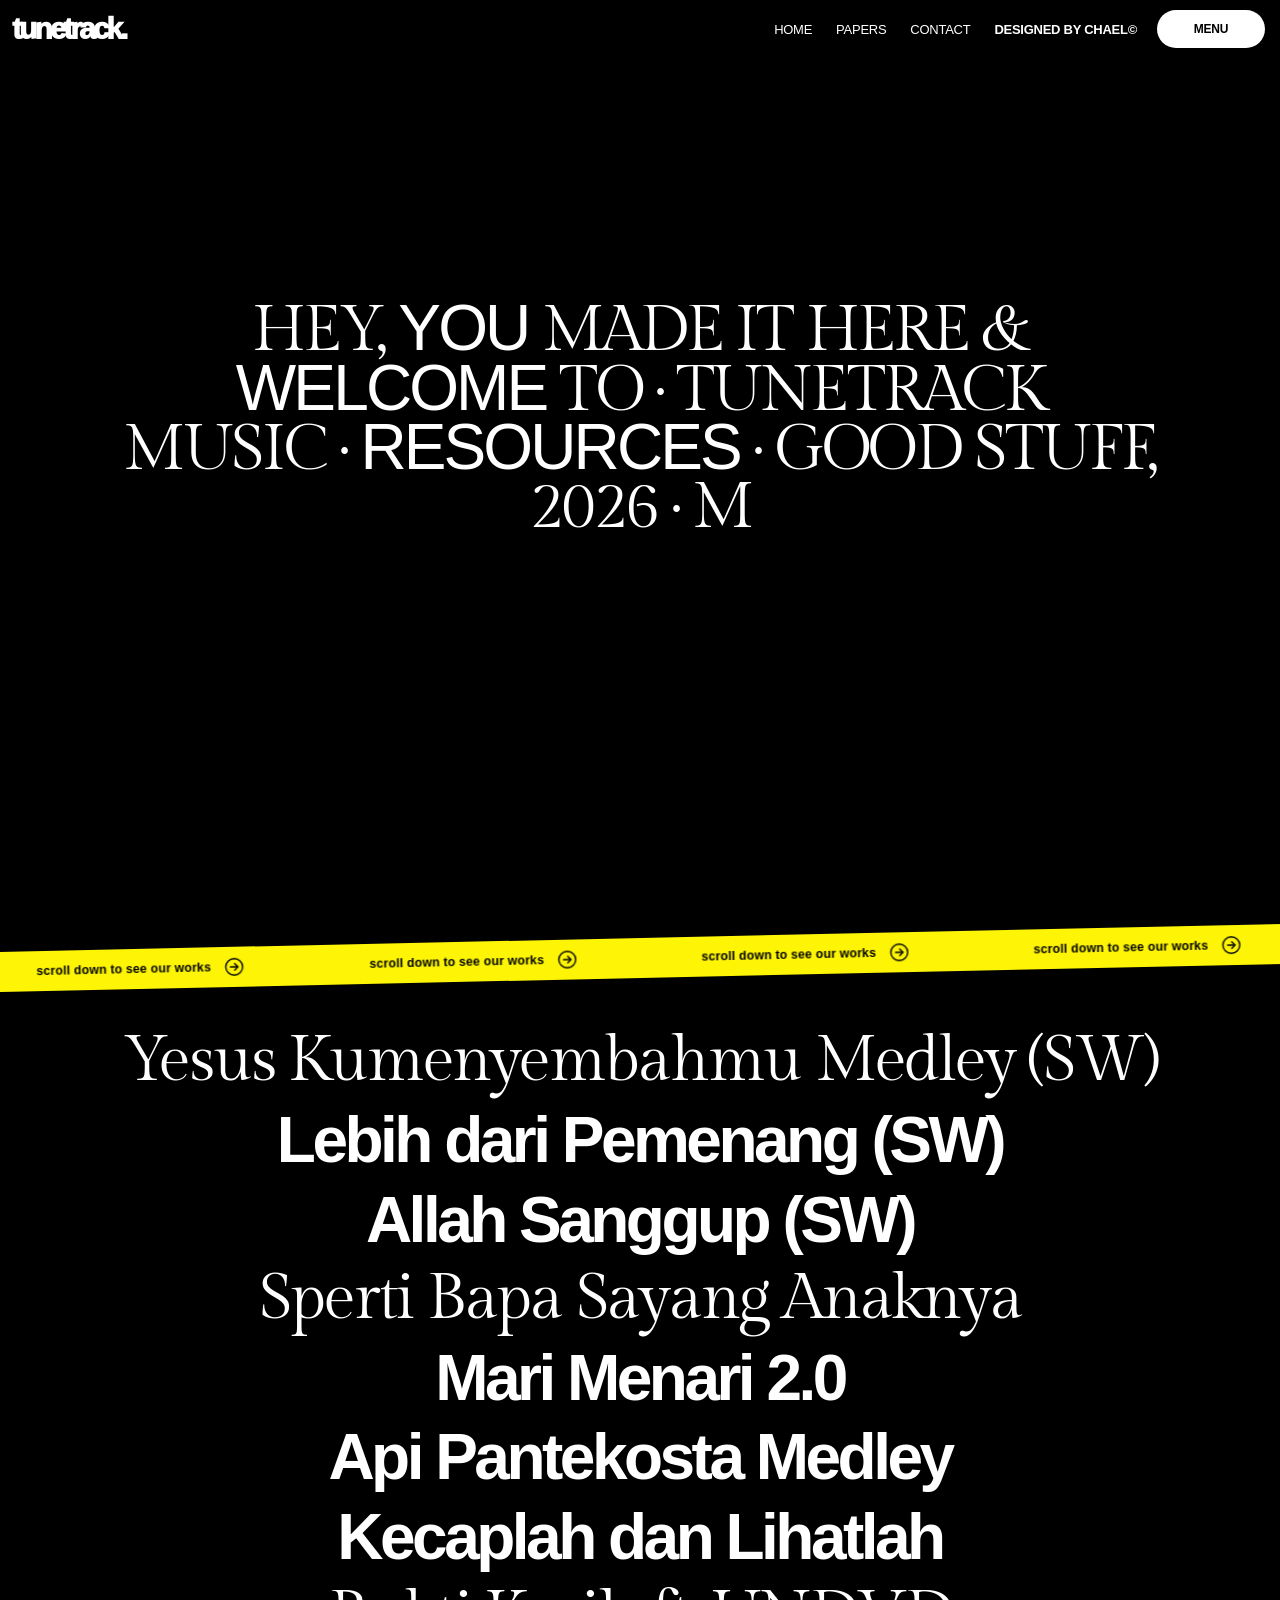
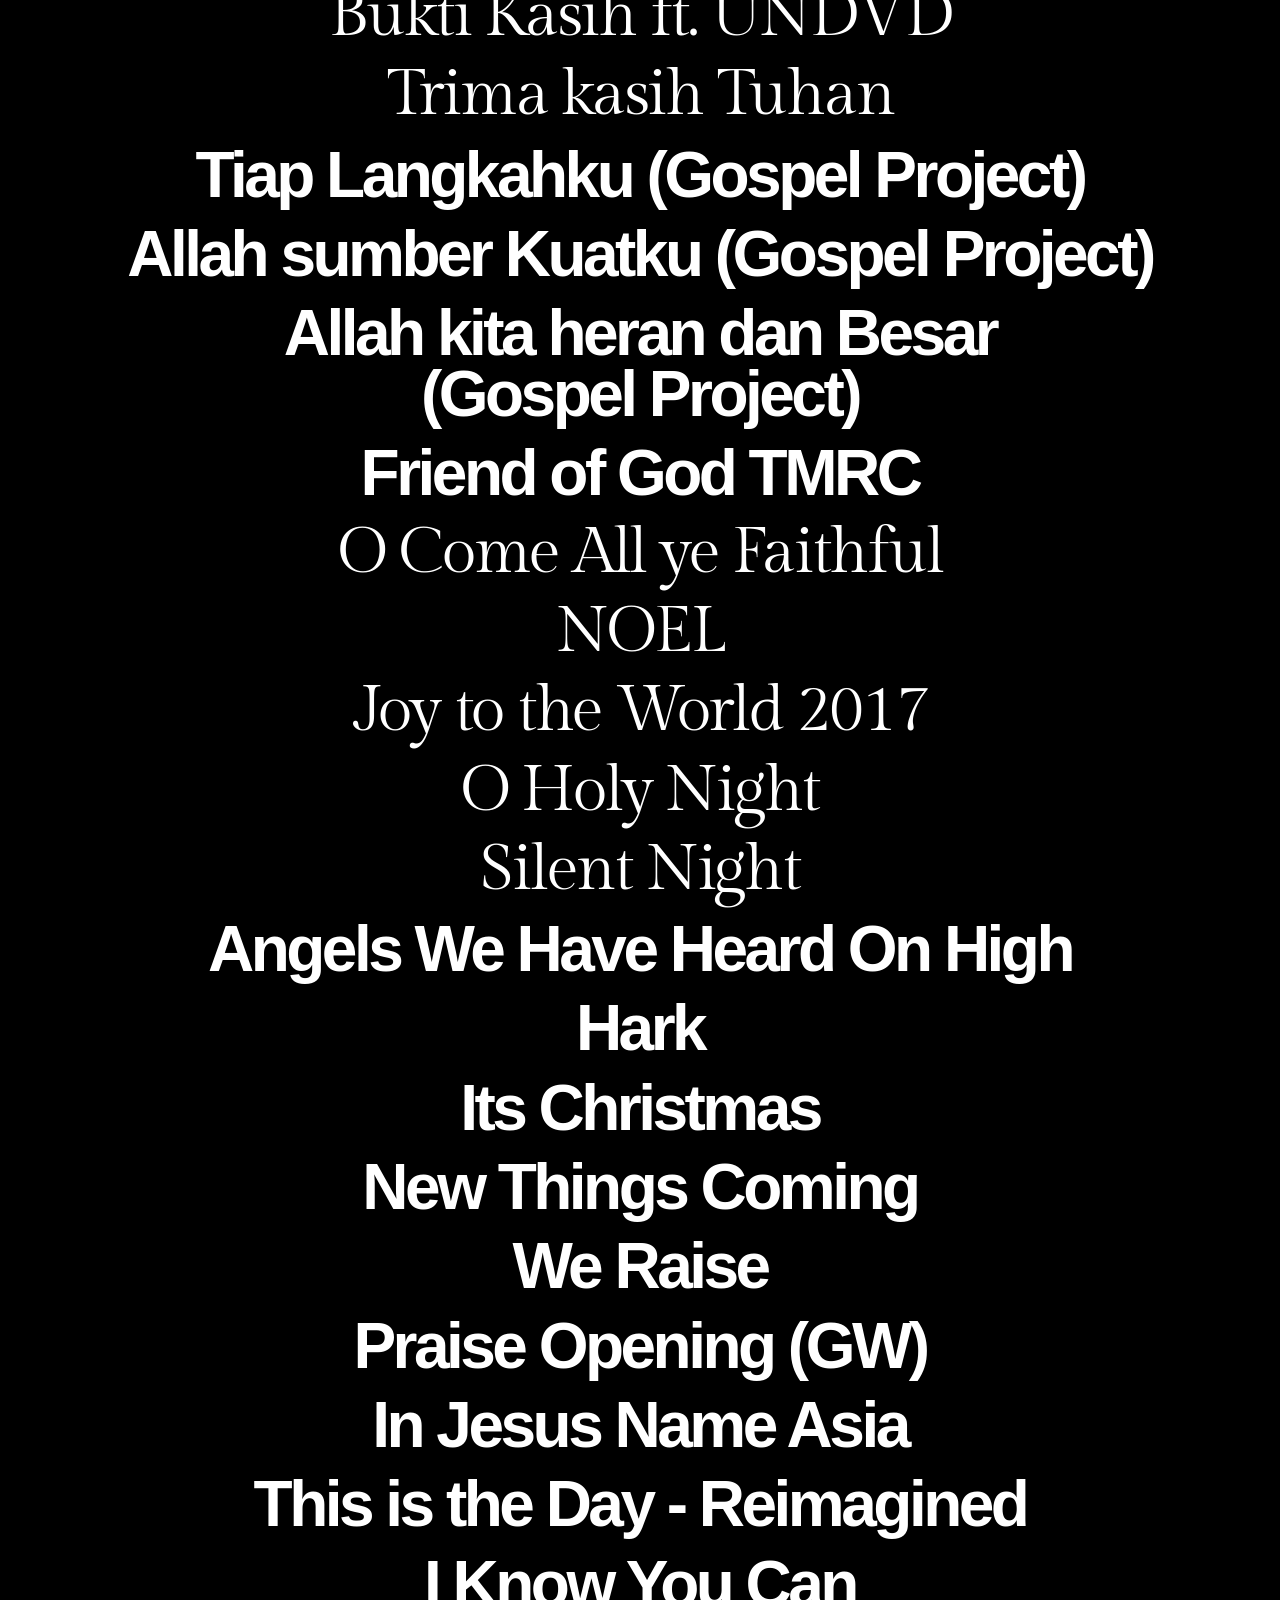
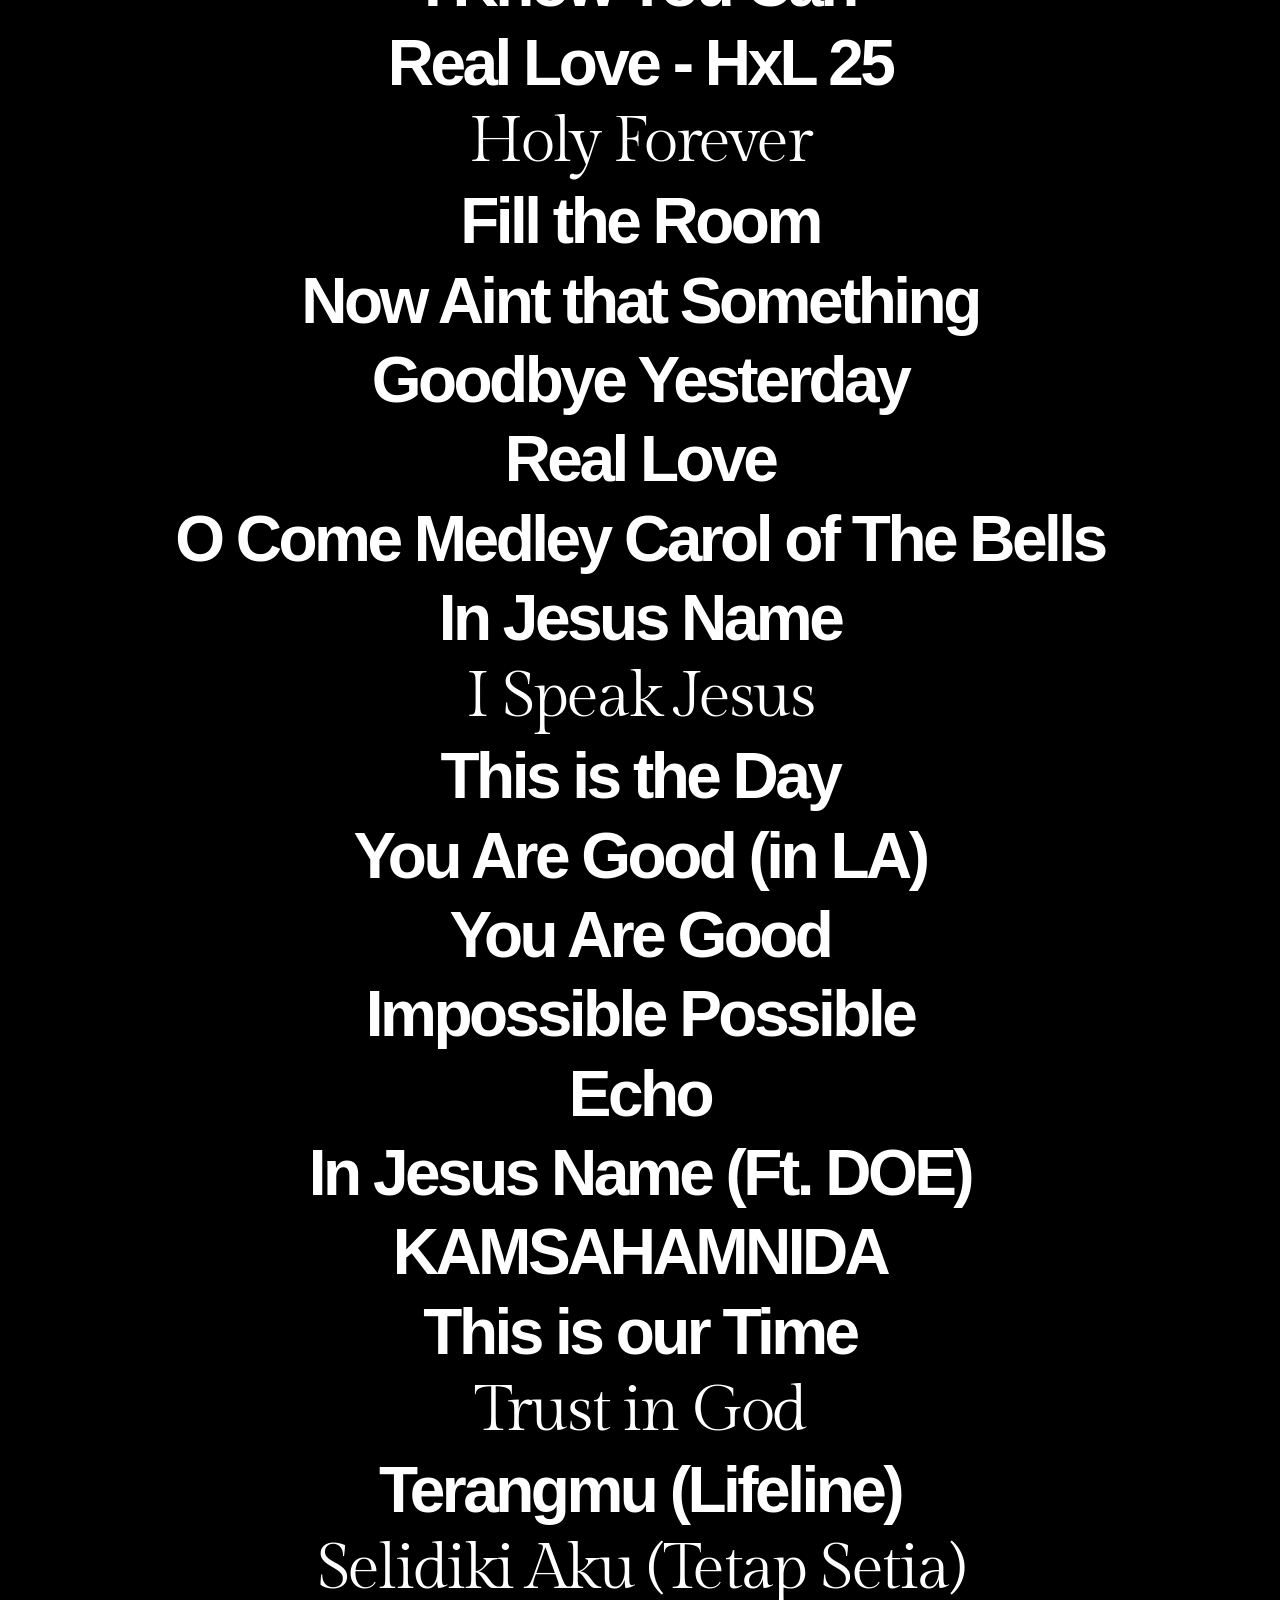
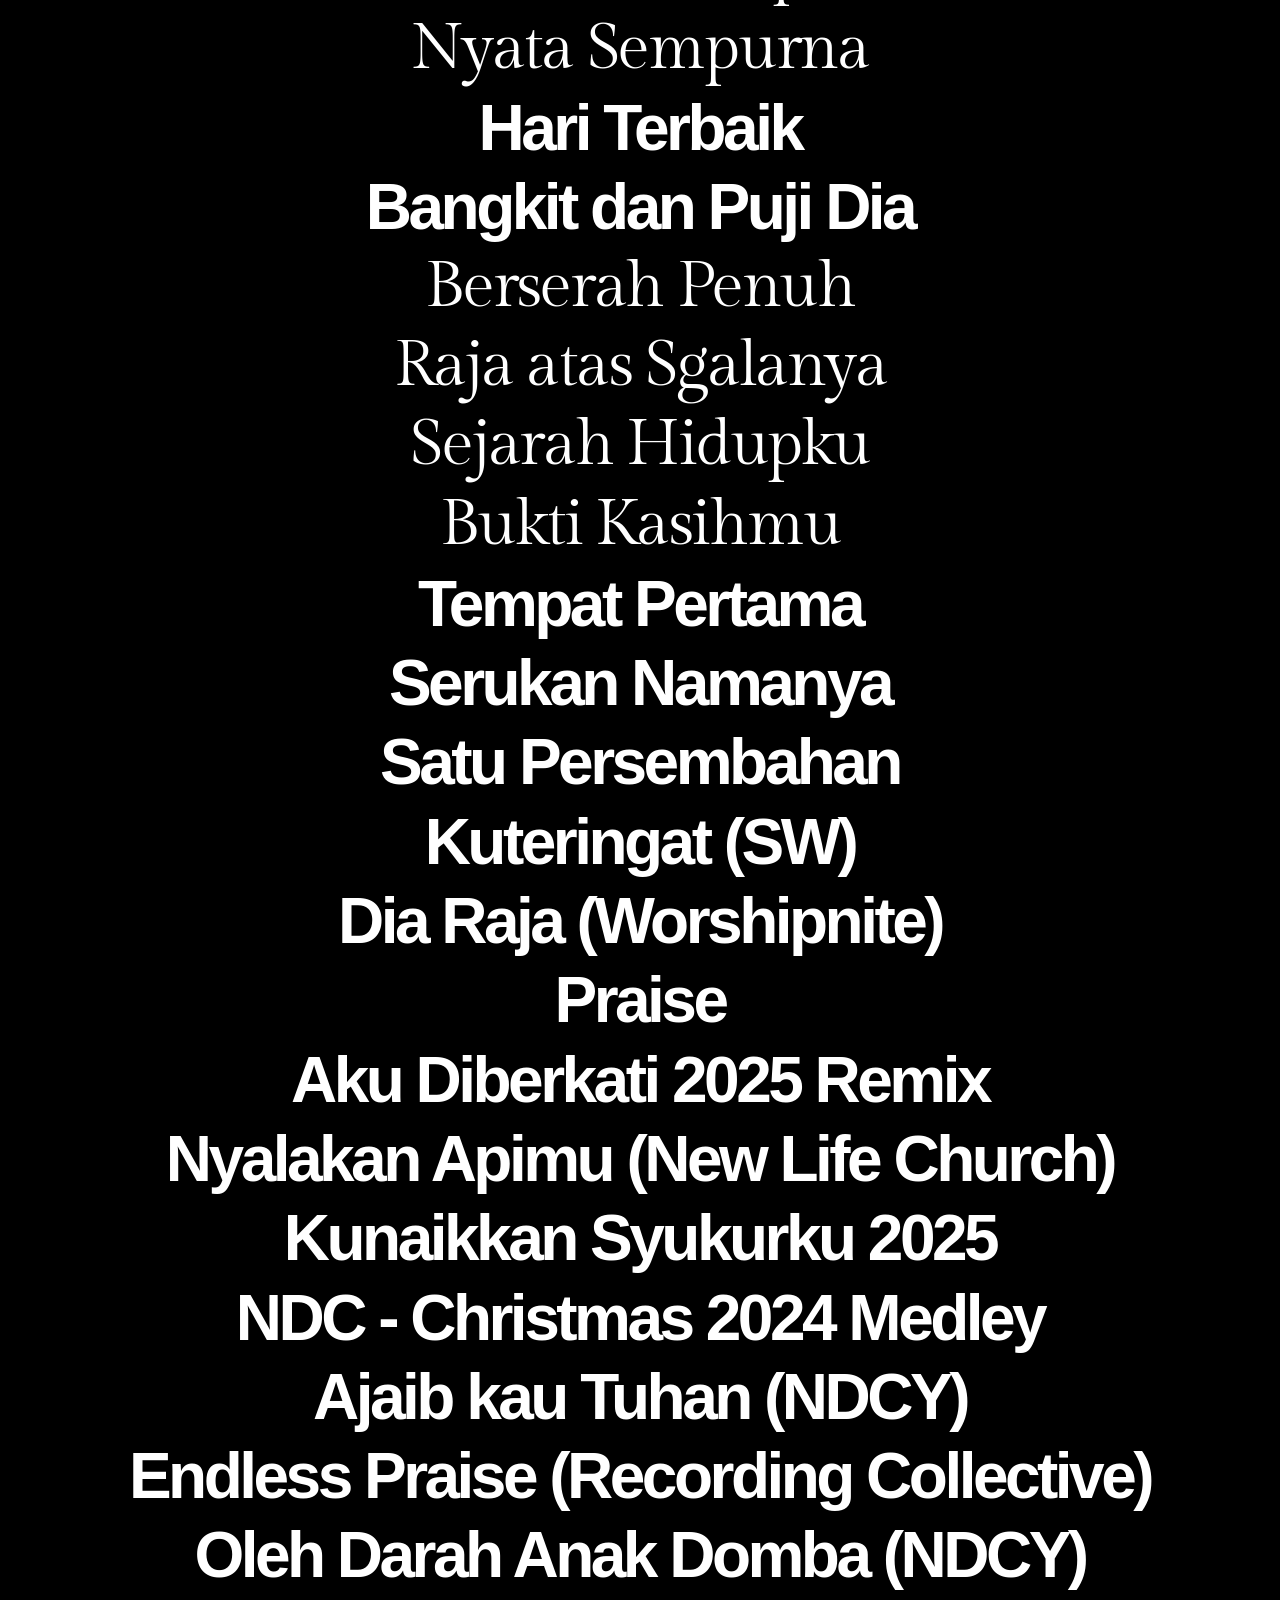
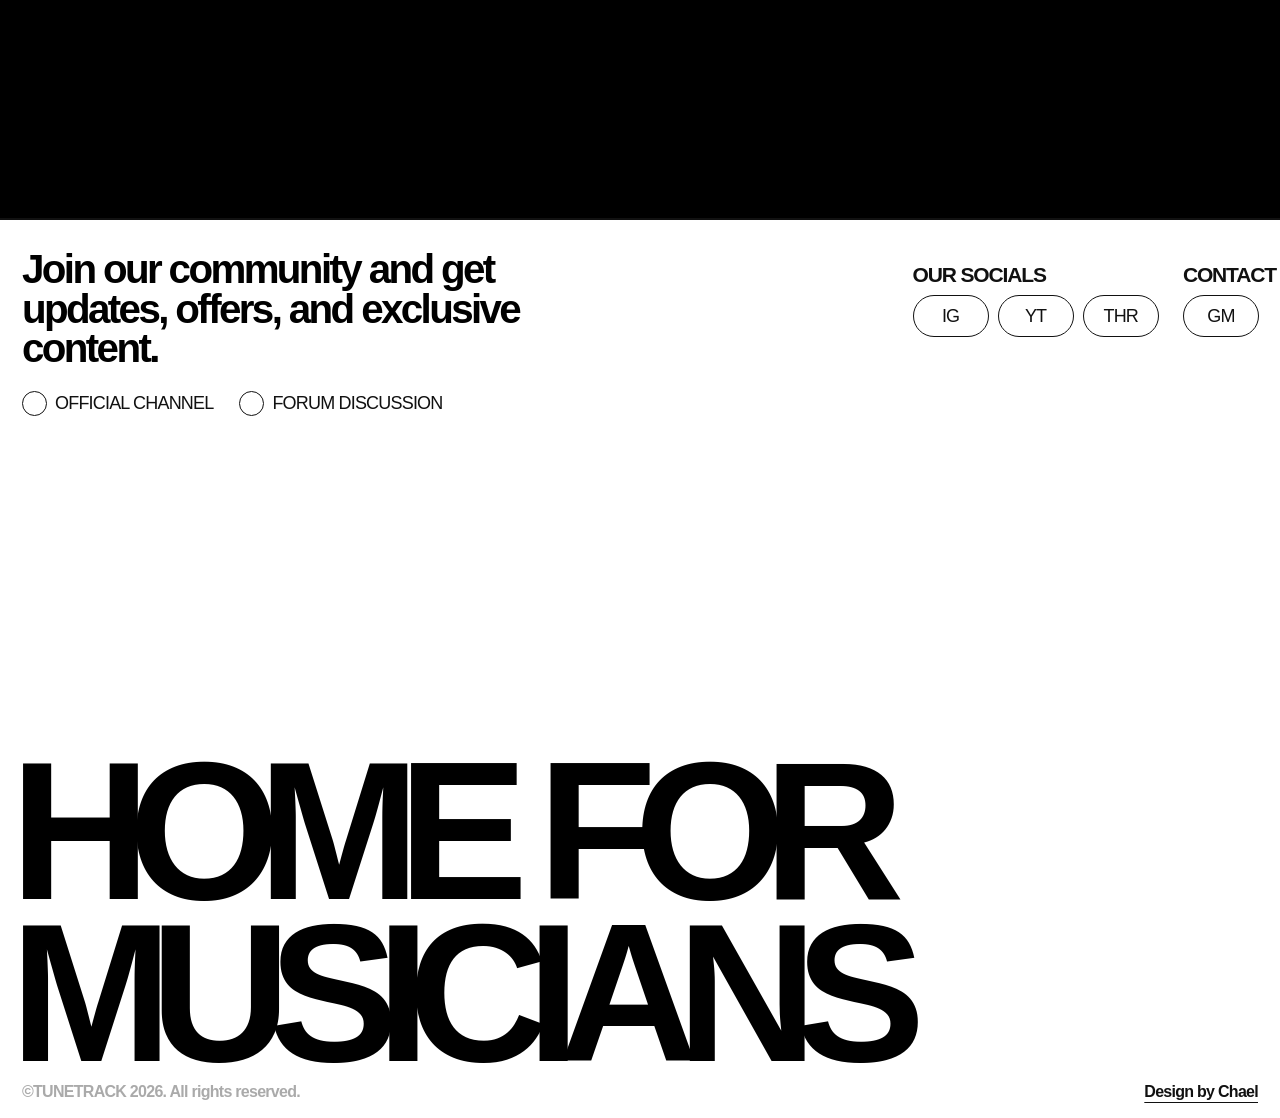
==== tunetrack/index.html @ 26ae3180 "Add files via upload" ====
<!DOCTYPE html>
<html lang="en">

<head>

    <meta charset="UTF-8">
    <meta name="viewport" content="width=device-width, initial-scale=1.0">

    <title>Tunetrack — Home</title>
    <link rel="icon" type="image/png" href="assets/images/favicon2026.png">

    <!-- =========================================================
         GOOGLE FONT
    ========================================================== -->

    <link rel="preconnect" href="https://fonts.googleapis.com">
    <link rel="preconnect" href="https://fonts.gstatic.com" crossorigin>

    <link href="https://fonts.googleapis.com/css2?family=Gilda+Display&display=swap" rel="stylesheet">
    <link rel="stylesheet"
          href="https://cdn.jsdelivr.net/npm/locomotive-scroll@4.1.4/dist/locomotive-scroll.css">

    <link rel="stylesheet" href="assets/css/style.css">


<style id="tnco-typewriter-position-fix">
    /* ONLY: position the existing typewriter + button as one visual block. */
    #worksIntro {
        --typewriter-block-y: -35px;  /* change this: negative = up, positive = down */
    }

    #worksIntro .tnco-works-subtitle {
        top: calc(50% + var(--typewriter-block-y));
    }

    #worksIntro .tnco-lineup-wrap {
        top: calc(50% + var(--typewriter-block-y) + clamp(78px, 10vw, 148px));
        transform: translateX(-50%);
    }

    @media (max-width: 768px) {
        #worksIntro .tnco-lineup-wrap {
            top: calc(50% + var(--typewriter-block-y) + clamp(72px, 17vw, 92px));
        }
    }
</style>


<!-- =========================================================
     TNCO MOBILE-ONLY FIX — INDEX V1
     Desktop is intentionally untouched.
========================================================= -->
<style id="tnco-index-mobile-only-fix">
@media (min-width: 768px){
    .tnco-mobile-menu-toggle,
    .tnco-mobile-menu-overlay{
        display:none !important;
    }
}

@media (max-width: 767px){
    /* -----------------------------
       MOBILE HEADER / NAV
    ----------------------------- */
    .tnco-header{
        padding: 18px 18px !important;
        width:100% !important;
    }

    .tnco-header-right{
        gap:10px !important;
    }

    .tnco-header-connect{
        min-width:88px !important;
        height:34px !important;
        padding:0 16px !important;
        font-size:11px !important;
    }

    .tnco-mobile-menu-toggle{
        display:inline-flex !important;
        align-items:center;
        justify-content:center;
        width:34px;
        height:34px;
        flex:0 0 34px;
        padding:0;
        border:1px solid rgba(255,255,255,.8);
        border-radius:50%;
        background:transparent;
        color:#fff;
        cursor:pointer;
        -webkit-tap-highlight-color:transparent;
        touch-action:manipulation;
        font:600 11px/1 Arial,Helvetica,sans-serif;
    }

    .tnco-mobile-menu-toggle span,
    .tnco-mobile-menu-toggle span::before,
    .tnco-mobile-menu-toggle span::after{
        display:block;
        width:12px;
        height:1px;
        background:currentColor;
        content:"";
        transition:transform .25s ease, opacity .2s ease;
    }

    .tnco-mobile-menu-toggle span{
        position:relative;
    }

    .tnco-mobile-menu-toggle span::before,
    .tnco-mobile-menu-toggle span::after{
        position:absolute;
        left:0;
    }

    .tnco-mobile-menu-toggle span::before{ top:-4px; }
    .tnco-mobile-menu-toggle span::after{ top:4px; }

    .tnco-mobile-menu-toggle.is-open span{
        background:transparent;
    }

    .tnco-mobile-menu-toggle.is-open span::before{
        transform:translateY(4px) rotate(45deg);
    }

    .tnco-mobile-menu-toggle.is-open span::after{
        transform:translateY(-4px) rotate(-45deg);
    }

    .tnco-mobile-menu-overlay{
        display:flex !important;
        position:fixed !important;
        inset:0 !important;
        z-index:10000 !important;
        flex-direction:column;
        justify-content:space-between;
        padding:92px 22px 24px;
        background:#000 !important;
        color:#fff !important;
        opacity:0;
        visibility:hidden;
        pointer-events:none;
        transform:translateY(-10px);
        transition:opacity .28s ease, transform .35s ease, visibility .28s ease;
    }

    .tnco-mobile-menu-close{
        position:absolute;
        top:20px;
        right:20px;
        border:0;
        padding:8px 0;
        background:transparent;
        color:#fff;
        font:600 11px/1 Arial,Helvetica,sans-serif;
        cursor:pointer;
        -webkit-tap-highlight-color:transparent;
    }

    .tnco-mobile-menu-overlay.is-open{
        opacity:1;
        visibility:visible;
        pointer-events:auto;
        transform:translateY(0);
    }

    .tnco-mobile-menu-nav{
        display:flex;
        flex-direction:column;
        align-items:flex-start;
        gap:3px;
    }

    .tnco-mobile-menu-nav a{
        color:#fff !important;
        text-decoration:none !important;
        font:900 clamp(42px,13vw,64px)/.88 Arial,Helvetica,sans-serif;
        letter-spacing:-.075em;
        text-transform:uppercase;
        transition:opacity .2s ease, transform .2s ease;
    }

    .tnco-mobile-menu-nav a:active{
        opacity:.5;
    }
    

    .tnco-mobile-menu-meta{
        display:flex;
        align-items:flex-end;
        justify-content:space-between;
        gap:20px;
        font:500 11px/1.1 Arial,Helvetica,sans-serif;
        letter-spacing:-.02em;
    }

    .tnco-mobile-menu-close-label{
        opacity:.5;
    }

    /* -----------------------------
       MOBILE HERO
    ----------------------------- */
    #worksIntro.tnco-works-intro{
        min-height:90svh !important;
        height:90svh !important;
    }

    #worksIntro .tnco-works-subtitle{
        left:50% !important;
        top:46% !important;
        width:calc(100vw - 28px) !important;
        max-width:500px !important;
        transform:translate(-50%,-50%) !important;
        padding:0 !important;
        margin:0 !important;
    }

    #worksIntro .tnco-new-typewriter{
        width:100% !important;
        max-width:100% !important;
        font-size:clamp(25px,7.4vw,42px) !important;
        line-height:.92 !important;
        letter-spacing:-.045em !important;
        text-wrap:balance;
    }

    #worksIntro .tnco-new-typewriter-line{
        display:block !important;
        max-width:100% !important;
        white-space:normal !important;
        overflow-wrap:normal !important;
        word-break:normal !important;
    }

    #worksIntro .tnco-lineup-wrap{
        left:50% !important;
        top:62% !important;
        width:max-content !important;
        transform:translateX(-50%) !important;
        margin:0 !important;
    }

    #worksIntro .tnco-lineup-button{
        width:180px !important;
        height:44px !important;
        padding:0 18px !important;
        font-size:12px !important;
    }

    /* -----------------------------
       MOBILE FOOTER
    ----------------------------- */
    #tncoFooter.tnco-footer{
        width:100% !important;
        min-height:88svh !important;
        height:auto !important;
        margin:0 !important;
        padding:28px 18px 18px !important;
        border-radius:0 !important;
        overflow:hidden !important;
    }

    #tncoFooter .tnco-footer-top{
        display:flex !important;
        flex-direction:column !important;
        gap:28px !important;
        width:100% !important;
        min-width:0 !important;
    }

    #tncoFooter .tnco-footer-community{
        width:100% !important;
        min-width:0 !important;
    }

    #tncoFooter .tnco-footer-community h2{
        width:100% !important;
        max-width:100% !important;
        font-size:clamp(30px,8.1vw,40px) !important;
        line-height:.94 !important;
        letter-spacing:-.065em !important;
    }

    #tncoFooter .desktop-break{
        display:none !important;
    }

    #tncoFooter .tnco-footer-options{
        display:flex !important;
        flex-wrap:wrap !important;
        align-items:center !important;
        gap:12px 16px !important;
        margin-top:18px !important;
        width:100% !important;
    }

    #tncoFooter .tnco-footer-option{
        max-width:100% !important;
        font-size:13px !important;
        white-space:nowrap !important;
    }

    #tncoFooter .tnco-footer-radio{
        width:18px !important;
        height:18px !important;
        flex:0 0 18px !important;
    }

    #tncoFooter .tnco-footer-social-group{
        display:grid !important;
        grid-template-columns:minmax(0,1fr) minmax(0,1fr) !important;
        width:100% !important;
        min-width:0 !important;
        grid-column:auto !important;
        gap:18px !important;
        padding:0 !important;
        margin:0 !important;
        transform:none !important;
    }

    #tncoFooter .tnco-footer-social-column{
        min-width:0 !important;
        width:100% !important;
        gap:7px !important;
    }

    #tncoFooter .tnco-footer-social-column .tnco-footer-heading{
        font-size:13px !important;
        line-height:1 !important;
    }

    #tncoFooter .tnco-footer-pills{
        display:flex !important;
        flex-wrap:wrap !important;
        gap:7px !important;
        max-width:100% !important;
    }

    #tncoFooter .tnco-footer-pills a{
        min-width:44px !important;
        height:32px !important;
        padding:0 11px !important;
        font-size:12px !important;
    }

    #tncoFooter .tnco-footer-word{
        left:7px !important;
        right:auto !important;
        bottom:56px !important;
        width:calc(100% - 14px) !important;
        font-size:clamp(62px,17vw,112px) !important;
        line-height:.72 !important;
        letter-spacing:-.105em !important;
        white-space:nowrap !important;
        transform:none !important;
        overflow:visible !important;
    }

    #tncoFooter .tnco-footer-bottom{
        width:100% !important;
        margin-top:0 !important;
        padding-top:0 !important;
        display:flex !important;
        align-items:flex-end !important;
        justify-content:space-between !important;
        gap:12px !important;
        font-size:9px !important;
        line-height:1.1 !important;
    }

    #tncoFooter .tnco-footer-bottom span{
        max-width:65% !important;
    }

    #tncoFooter .tnco-footer-bottom a{
        white-space:nowrap !important;
    }
}

@media (max-width:360px){
    #worksIntro .tnco-new-typewriter{
        font-size:25px !important;
    }

    #tncoFooter .tnco-footer-options{
        flex-direction:column !important;
        align-items:flex-start !important;
    }

    #tncoFooter .tnco-footer-word{
        font-size:clamp(58px,16.5vw,92px) !important;
    }
}
</style>


<style id="tnco-index-celebrate-menu-mobile-tablet-only">
/* =========================================================
   INDEX — SAME MENU TREATMENT AS TUNETRACK CELEBRATE
   MOBILE + TABLET ONLY
   Desktop 1025px+ untouched.
========================================================= */
@media (max-width:1024px){

    .tnco-header-nav{
        display:none !important;
    }

    .tnco-header-right{
        gap:0 !important;
        max-width:none !important;
    }

    #tncoHeaderMenuButton.tnco-header-connect{
        min-width:98px !important;
        width:auto !important;
        height:40px !important;
        padding:0 20px !important;
        border-radius:999px !important;
        font-size:11px !important;
    }

    .tnco-mobile-menu-overlay{
        padding:24px !important;
        background:rgba(0,0,0,.92) !important;
        -webkit-backdrop-filter:blur(16px) saturate(.7) !important;
        backdrop-filter:blur(16px) saturate(.7) !important;
        transition:opacity .24s ease,visibility .24s ease !important;
        overscroll-behavior:none !important;
        contain:layout paint style !important;
    }

    .tnco-mobile-menu-close{
        top:22px !important;
        right:22px !important;
        width:44px !important;
        height:44px !important;
        font-size:0 !important;
    }

    .tnco-mobile-menu-close::before,
    .tnco-mobile-menu-close::after{
        width:22px !important;
        height:2px !important;
        background:#fff !important;
        transition:none !important;
    }

    .tnco-mobile-menu-close::before{
        transform:translate(-50%,-50%) rotate(45deg) !important;
    }

    .tnco-mobile-menu-close::after{
        transform:translate(-50%,-50%) rotate(-45deg) !important;
    }

    .tnco-mobile-menu-nav{
        display:flex !important;
        flex-direction:column !important;
        align-items:flex-start !important;
        gap:8px !important;
        padding-top:72px !important;
        width:100% !important;
        flex:0 0 auto !important;
    }

    .tnco-mobile-menu-nav a{
        position:relative !important;
        display:inline-block !important;
        width:auto !important;
        color:#fff !important;
        text-decoration:none !important;
        font:500 clamp(36px,12vw,95px)/.95 Arial,Helvetica,sans-serif !important;
        letter-spacing:-.065em !important;
        white-space:nowrap !important;
        text-transform:none !important;
    }

    .tnco-mobile-menu-nav a::after{
        content:"" !important;
        position:absolute !important;
        left:0 !important;
        bottom:-2px !important;
        width:100% !important;
        height:2px !important;
        background:#fff !important;
        transform:scaleX(0) !important;
        transform-origin:left center !important;
        transition:transform .35s cubic-bezier(.22,1,.36,1) !important;
    }

    .tnco-mobile-menu-nav a:hover::after{
        transform:scaleX(1) !important;
    }

    .tnco-mobile-menu-actions{
        display:flex !important;
        flex-direction:column !important;
        align-items:flex-start !important;
        gap:12px !important;
        width:100% !important;
        margin-top:30px !important;
        padding:0 !important;
        position:relative !important;
        top:auto !important;
        transform:translateY(200px) !important;
    }

    .tnco-mobile-menu-actions a{
        display:flex !important;
        align-items:center !important;
        justify-content:center !important;
        width:138px !important;
        height:55px !important;
        padding:0 !important;
        box-sizing:border-box !important;
        border:1px solid #fff !important;
        border-radius:999px !important;
        background:transparent !important;
        color:#fff !important;
        text-decoration:none !important;
        font:400 17px/1 Arial,Helvetica,sans-serif !important;
        -webkit-tap-highlight-color:transparent !important;
    }

    .tnco-mobile-menu-actions a::after{
        display:none !important;
    }

    body.menu-scroll-locked,
    html.menu-scroll-locked{
        overflow:hidden !important;
        overscroll-behavior:none !important;
    }
}

@media (min-width:768px) and (max-width:1024px){
    .tnco-mobile-menu-nav{
        gap:12px !important;
    }

    .tnco-mobile-menu-nav a{
        font-size:clamp(64px,10vw,95px) !important;
        line-height:.95 !important;
    }

    .tnco-mobile-menu-close{
        width:54px !important;
        height:54px !important;
    }

    .tnco-mobile-menu-actions{
        flex-direction:row !important;
        align-items:center !important;
        gap:12px !important;
        top:162px !important;
        transform:none !important;
    }

    .tnco-mobile-menu-actions a{
        background:transparent !important;
        border:1px solid #fff !important;
        color:#fff !important;
    }

    .tnco-mobile-menu-actions a:hover{
        animation:tncoIndexStroke .8s cubic-bezier(.65,0,.35,1) !important;
    }

    @keyframes tncoIndexStroke{
        0%{border-color:#fff !important;}
        45%{border-color:transparent !important;}
        100%{border-color:#fff !important;}
    }
}

@media (max-width:767px){
    .tnco-mobile-menu-overlay{
        padding:24px !important;
    }

    .tnco-mobile-menu-nav{
        padding-top:72px !important;
        gap:8px !important;
    }

    .tnco-mobile-menu-nav a{
        font-size:clamp(36px,12vw,64px) !important;
        line-height:1 !important;
    }

    .tnco-mobile-menu-actions{
        flex-direction:column !important;
        align-items:flex-start !important;
        top:auto !important;
        transform:translateY(200px) !important;
    }

    .tnco-mobile-menu-actions a{
        width:138px !important;
        height:55px !important;
    }
}

@media (max-width:360px){
    .tnco-mobile-menu-overlay{
        padding:20px !important;
    }

    .tnco-mobile-menu-nav a{
        font-size:36px !important;
    }
}

@media (prefers-reduced-motion:reduce){
    .tnco-mobile-menu-overlay,
    .tnco-mobile-menu-nav a::after{
        transition:none !important;
    }
}
</style>

</head>
<body data-scroll-container>

    <!-- =========================================================
         HTML — TUNETRACK HEADER
    ========================================================== -->

    <header class="tnco-header" id="tnco-header" style="background:#000 !important;">

        <!-- LOGO -->

        <a href="index.html"
           class="tnco-header-logo"
           target="_blank"
           rel="noopener noreferrer"
           aria-label="Tunetrack Home">

            <span class="tnco-logo-sans">tunetrack.</span>

        </a>

        <!-- RIGHT NAVIGATION -->

        <div class="tnco-header-right">

            <!-- MAIN NAV -->

            <nav class="tnco-header-nav"
                 aria-label="Main navigation">

                <a href="index.html">HOME</a>
                <a href="blog-list.html" >PAPERS</a>
                <a href="contactus.html">CONTACT</a>
                <a href="https://www.instagram.com/chaeldavs/" target="_blank" rel="noopener noreferrer" style="font-weight: 600;">DESIGNED BY CHAEL©</a>

            </nav>

            <!-- LANGUAGE -->

            <!-- CONNECT -->

            <button type="button" class="tnco-header-connect" id="tncoHeaderMenuButton" aria-label="Open menu" aria-expanded="false">

                MENU

            </button>

   

        </div>

    </header>

<!-- =========================================================
     TNCO MOBILE NAV — MOBILE / TABLET ONLY
     Same final menu treatment as Tunetrack Celebrate
========================================================= -->
<div class="tnco-mobile-menu-overlay" id="tncoMobileMenu" aria-hidden="true">
    <button class="tnco-mobile-menu-close" id="tncoMobileMenuClose" type="button" aria-label="Close menu">×</button>

    <nav class="tnco-mobile-menu-nav" aria-label="Main navigation">
        <a href="index.html">HOME</a>
        <a href="blog-list.html">PAPERS</a>
        <a href="contactus.html">CONTACT</a>
        <a href="https://www.instagram.com/chaeldavs/" target="_blank" rel="noopener noreferrer">CREATORS</a>
        <a href="https://linktr.ee/tunetrackid" target="_blank" rel="noopener noreferrer">CONNECT</a>
    </nav>

    <div class="tnco-mobile-menu-actions">
        <a href="https://linktr.ee/tunetrackid" target="_blank" rel="noopener noreferrer">CONNECT</a>
        <a href="https://t.me/tunetrackstd?boost" target="_blank" rel="noopener noreferrer">JOIN US</a>
    </div>
</div>

    <!-- =========================================================
         HTML — HERO
    ========================================================== -->

    <section class="tnco-works-intro is-top"
             id="worksIntro">

        <!-- =====================================================
             HERO MEDIA
        ====================================================== -->


        <!-- =====================================================
             TYPEWRITER
        ====================================================== -->

        <div class="tnco-works-subtitle">

            <!-- New v7/v8-style typewriter. The legacy typewriter stays in the file but is visually disabled. -->
            <span id="typewriter" aria-hidden="true"></span>

            <div class="tnco-new-typewriter" id="tncoNewTypewriter" aria-live="polite" aria-label="Tunetrackco introduction">
            <span class="tnco-new-typewriter-line" data-text="HEY, YOU MADE IT HERE &"></span>
            <span class="tnco-new-typewriter-line" data-text="WELCOME TO ·  TUNETRACK"></span>
            <span class="tnco-new-typewriter-line" data-text="MUSIC · RESOURCES · GOOD STUFF,"></span>
            <span class="tnco-new-typewriter-line" data-text="2026 · MADE FOR MUSICIANS"></span>
            </div>

        </div>

        <!-- =====================================================
             MAIN LINEUP BUTTON — EMBEDDED ONLY FOR THIS SECTION
        ====================================================== -->
        <div class="tnco-lineup-wrap" id="tncoLineupWrap">
            <button class="tnco-lineup-button" id="tncoLineupButton" type="button" aria-label="Discover the lineup">
                <span class="tnco-lineup-pixels" aria-hidden="true"></span>
                <span class="tnco-lineup-label">SCROLL IT DOWN</span>
            </button>
        </div>

        <style>
            /* =====================================================
               ADD-ON — NEW V7/V8 TYPEWRITER ONLY
               ===================================================== */
            #worksIntro .tnco-works-subtitle{
                position:absolute;
                left:50%;
                top:50%;
                width:min(94vw,1000px);
                transform:translate(-50%,-50%);
                margin:0;
                padding:0;
                text-align:center;
                z-index:3;
            }

            #worksIntro #typewriter{
                display:none!important;
            }

            #worksIntro .tnco-new-typewriter{
                display:flex;
                flex-direction:column;
                align-items:center;
                justify-content:center;
                width:100%;
                font-family:"Gilda Display",Georgia,serif;
                font-size:clamp(42px,5vw,76px);
                line-height:.9;
                font-weight:400;
                letter-spacing:-.045em;
                text-transform:uppercase;
            }

            #worksIntro .tnco-new-typewriter-line{
                display:block;
                min-height:.9em;
                white-space:nowrap;
            }

            /* Button only becomes interactive after the typewriter finishes. */
            #worksIntro .tnco-lineup-wrap{
                opacity:0;
                pointer-events:none;
                transition:opacity .45s ease;
            }

            #worksIntro .tnco-lineup-wrap.is-ready{
                opacity:1;
                pointer-events:auto;
            }

            #worksIntro .tnco-lineup-wrap{
                display:flex;
                justify-content:center;
                align-items:center;
                margin-top:0;
                position:absolute;
                left:50%;
                top:calc(92% + var(--typewriter-block-y));
                transform:translateX(-50%);
                width:max-content;
                z-index:5;
            }

            #worksIntro .tnco-lineup-button{
                --lineup-border:rgba(255,255,255,.9);
                position:relative;
                isolation:isolate;
                width:198px;
                height:48px;
                padding:0 22px;
                border:0;
                border-radius:999px;
                background:#fff;
                color:#111;
                font-family:"Gilda Display",serif;
                font-size:13px;
                line-height:1;
                text-transform:uppercase;
                letter-spacing:0;
                white-space:nowrap;
                cursor:pointer;
                overflow:hidden;
                -webkit-tap-highlight-color:transparent;
                touch-action:manipulation;
                transform:translateZ(0);
                transition:
                    background-color .34s cubic-bezier(.22,1,.36,1),
                    color .34s cubic-bezier(.22,1,.36,1),
                    border-color .34s cubic-bezier(.22,1,.36,1),
                    box-shadow .34s cubic-bezier(.22,1,.36,1),
                    border-radius .34s cubic-bezier(.22,1,.36,1),
                    transform .34s cubic-bezier(.22,1,.36,1);
            }

            #worksIntro .tnco-lineup-label{
                position:relative;
                z-index:3;
                display:inline-block;
                transition:transform .34s cubic-bezier(.22,1,.36,1),opacity .2s ease;
            }

            #worksIntro .tnco-lineup-pixels{
                position:absolute;
                inset:0;
                z-index:2;
                pointer-events:none;
                opacity:0;
                background-image:
                    linear-gradient(90deg,rgba(255,255,255,.95) 1px,transparent 1px),
                    linear-gradient(rgba(255,255,255,.95) 1px,transparent 1px);
                background-size:7px 7px;
                background-position:center;
                mix-blend-mode:difference;
                transform:scale(1.45);
                transition:opacity .12s ease;
            }

            #worksIntro .tnco-lineup-button:hover,
            #worksIntro .tnco-lineup-button.is-active{
                background:#050505;
                color:#fff;
                border:1px solid var(--lineup-border);
                box-shadow:0 0 0 1px rgba(255,255,255,.04),0 0 26px rgba(255,255,255,.12);
            }

            #worksIntro .tnco-lineup-button:hover .tnco-lineup-pixels,
            #worksIntro .tnco-lineup-button.is-active .tnco-lineup-pixels{
                opacity:.95;
                animation:tncoLineupPixelShift .42s steps(6,end) both;
            }

            #worksIntro .tnco-lineup-button:hover .tnco-lineup-label,
            #worksIntro .tnco-lineup-button.is-active .tnco-lineup-label{
                transform:scale(.94);
            }

            #worksIntro .tnco-lineup-button.is-take-me{
                background:#050505;
                color:#fff;
                border:1px solid rgba(255,255,255,.88);
                box-shadow:0 0 28px rgba(255,255,255,.13);
                font-family:Arial,Helvetica,sans-serif;
            }

            #worksIntro .tnco-lineup-button.is-take-me .tnco-lineup-pixels{
                opacity:0;
            }

            #worksIntro .tnco-lineup-button.is-take-me .tnco-lineup-label{
                transform:scale(1);
            }

            @keyframes tncoLineupPixelShift{
                0%{
                    opacity:0;
                    background-size:2px 2px;
                    background-position:50% 50%;
                    transform:scale(1.8);
                }
                28%{
                    opacity:1;
                    background-size:5px 5px;
                    background-position:22% 71%;
                    transform:scale(1.18);
                }
                62%{
                    opacity:.92;
                    background-size:9px 9px;
                    background-position:78% 29%;
                    transform:scale(1.02);
                }
                100%{
                    opacity:.72;
                    background-size:7px 7px;
                    background-position:50% 50%;
                    transform:scale(1);
                }
            }

            @media(max-width:768px){
                #worksIntro .tnco-lineup-wrap{top:calc(90% + var(--typewriter-block-y));margin-top:0;}
                #worksIntro .tnco-lineup-button{width:190px;height:44px;font-size:12px;}
            }

            @media(max-width:768px){
                #worksIntro .tnco-works-subtitle{
                    width:94vw;
                }

                #worksIntro .tnco-new-typewriter{
                    font-size:clamp(28px,8.2vw,48px);
                    line-height:.92;
                    letter-spacing:-.04em;
                }

                #worksIntro .tnco-new-typewriter-line{
                    white-space:normal;
                }
            }

            @media(prefers-reduced-motion:reduce){
                #worksIntro .tnco-lineup-button,
                #worksIntro .tnco-lineup-label,
                #worksIntro .tnco-lineup-pixels{
                    transition:none!important;
                    animation:none!important;
                }
            }
        </style>

        <script>
            (function(){
                const button = document.getElementById('tncoLineupButton');
                const label = button && button.querySelector('.tnco-lineup-label');

                if(!button || !label) return;

                let timer = 0;
                let touched = false;

                function setTakeMe(){
                    clearTimeout(timer);

                    button.classList.add('is-active');

                    timer = setTimeout(function(){
                        button.classList.add('is-take-me');
                        label.textContent = 'Take me There!';
                        button.setAttribute('aria-label', 'Take me There!');
                    }, 260);
                }

                function reset(){
                    clearTimeout(timer);

                    button.classList.remove('is-active', 'is-take-me');
                    label.textContent = 'SCROLL IT DOWN';
                    button.setAttribute('aria-label', 'Discover the lineup');
                }

                function goToWorks(){
                    window.open('https://linktr.ee/tunetrackid', '_blank');
                }

                button.addEventListener('mouseenter', function(){
                    if(window.matchMedia('(hover:hover) and (pointer:fine)').matches){
                        setTakeMe();
                    }
                });

                button.addEventListener('mouseleave', function(){
                    if(!touched) reset();
                });

                button.addEventListener('focus', function(){
                    setTakeMe();
                });

                button.addEventListener('blur', function(){
                    if(!touched) reset();
                });

                button.addEventListener('pointerdown', function(){
                    if(window.matchMedia('(hover:hover) and (pointer:fine)').matches) return;

                    touched = true;
                    setTakeMe();
                }, { passive: true });

                button.addEventListener('click', function(){
                    goToWorks();
                });
            })();
        </script>

        <script>
            /* =====================================================
               ADD-ON — NEW V7/V8 TYPEWRITER ONLY
               ===================================================== */
            (function(){
                const root=document.getElementById('tncoNewTypewriter');
                const buttonWrap=document.getElementById('tncoLineupWrap');
                if(!root)return;

                const lines=[...root.querySelectorAll('.tnco-new-typewriter-line')];
                let lineIndex=0;
                let charIndex=0;

                function typeLine(){
                    if(lineIndex>=lines.length){
                        if(buttonWrap)buttonWrap.classList.add('is-ready');
                        return;
                    }

                    const line=lines[lineIndex];
                    const text=line.dataset.text||'';
                    line.textContent=text.slice(0,charIndex+1);
                    charIndex++;

                    if(charIndex<text.length){
                        setTimeout(typeLine,28);
                    }else{
                        lineIndex++;
                        charIndex=0;
                        setTimeout(typeLine,260);
                    }
                }

                typeLine();
            })();
        </script>

    </section>

    <!-- =========================================================
         HTML — SEARCH
    ========================================================== -->

    <button
        class="tnco-search"
        id="searchButton"
        type="button"
        aria-label="Search works">

        <span class="tnco-search-icon">⌕</span>

        <span>Search works</span>

    </button>

    <!-- =========================================================
         LOCAL SEARCH OVERLAY
    ========================================================== -->

    <!-- =========================================================
         HTML — WORKS
    ========================================================== -->

    <main class="tnco-works">

        <div class="tnco-scroll-marquee" aria-label="Scroll down to see our works">
            <div class="tnco-scroll-marquee-track">
<div class="tnco-scroll-marquee-set">
                    <div class="tnco-scroll-marquee-copy">
                        <span>scroll down to see our works</span>
                        <span class="tnco-scroll-marquee-arrow"><svg viewBox="0 0 24 24" fill="none" aria-hidden="true"><circle cx="12" cy="12" r="9" stroke="currentColor" stroke-width="1.5"/><path d="M8 12h7" stroke="currentColor" stroke-width="1.5" stroke-linecap="round"/><path d="m12.5 8.5 3.5 3.5-3.5 3.5" stroke="currentColor" stroke-width="1.5" stroke-linecap="round" stroke-linejoin="round"/></svg></span>
                    </div>
                    <div class="tnco-scroll-marquee-copy" aria-hidden="true">
                        <span>scroll down to see our works</span>
                        <span class="tnco-scroll-marquee-arrow"><svg viewBox="0 0 24 24" fill="none" aria-hidden="true"><circle cx="12" cy="12" r="9" stroke="currentColor" stroke-width="1.5"/><path d="M8 12h7" stroke="currentColor" stroke-width="1.5" stroke-linecap="round"/><path d="m12.5 8.5 3.5 3.5-3.5 3.5" stroke="currentColor" stroke-width="1.5" stroke-linecap="round" stroke-linejoin="round"/></svg></span>
                    </div>
                    <div class="tnco-scroll-marquee-copy">
                        <span>scroll down to see our works</span>
                        <span class="tnco-scroll-marquee-arrow"><svg viewBox="0 0 24 24" fill="none" aria-hidden="true"><circle cx="12" cy="12" r="9" stroke="currentColor" stroke-width="1.5"/><path d="M8 12h7" stroke="currentColor" stroke-width="1.5" stroke-linecap="round"/><path d="m12.5 8.5 3.5 3.5-3.5 3.5" stroke="currentColor" stroke-width="1.5" stroke-linecap="round" stroke-linejoin="round"/></svg></span>
                    </div>
                    <div class="tnco-scroll-marquee-copy" aria-hidden="true">
                        <span>scroll down to see our works</span>
                        <span class="tnco-scroll-marquee-arrow"><svg viewBox="0 0 24 24" fill="none" aria-hidden="true"><circle cx="12" cy="12" r="9" stroke="currentColor" stroke-width="1.5"/><path d="M8 12h7" stroke="currentColor" stroke-width="1.5" stroke-linecap="round"/><path d="m12.5 8.5 3.5 3.5-3.5 3.5" stroke="currentColor" stroke-width="1.5" stroke-linecap="round" stroke-linejoin="round"/></svg></span>
                    </div>
                </div>
                <div class="tnco-scroll-marquee-set" aria-hidden="true">
                    <div class="tnco-scroll-marquee-copy">
                        <span>scroll down to see our works</span>
                        <span class="tnco-scroll-marquee-arrow"><svg viewBox="0 0 24 24" fill="none" aria-hidden="true"><circle cx="12" cy="12" r="9" stroke="currentColor" stroke-width="1.5"/><path d="M8 12h7" stroke="currentColor" stroke-width="1.5" stroke-linecap="round"/><path d="m12.5 8.5 3.5 3.5-3.5 3.5" stroke="currentColor" stroke-width="1.5" stroke-linecap="round" stroke-linejoin="round"/></svg></span>
                    </div>
                    <div class="tnco-scroll-marquee-copy" aria-hidden="true">
                        <span>scroll down to see our works</span>
                        <span class="tnco-scroll-marquee-arrow"><svg viewBox="0 0 24 24" fill="none" aria-hidden="true"><circle cx="12" cy="12" r="9" stroke="currentColor" stroke-width="1.5"/><path d="M8 12h7" stroke="currentColor" stroke-width="1.5" stroke-linecap="round"/><path d="m12.5 8.5 3.5 3.5-3.5 3.5" stroke="currentColor" stroke-width="1.5" stroke-linecap="round" stroke-linejoin="round"/></svg></span>
                    </div>
                    <div class="tnco-scroll-marquee-copy">
                        <span>scroll down to see our works</span>
                        <span class="tnco-scroll-marquee-arrow"><svg viewBox="0 0 24 24" fill="none" aria-hidden="true"><circle cx="12" cy="12" r="9" stroke="currentColor" stroke-width="1.5"/><path d="M8 12h7" stroke="currentColor" stroke-width="1.5" stroke-linecap="round"/><path d="m12.5 8.5 3.5 3.5-3.5 3.5" stroke="currentColor" stroke-width="1.5" stroke-linecap="round" stroke-linejoin="round"/></svg></span>
                    </div>
                    <div class="tnco-scroll-marquee-copy" aria-hidden="true">
                        <span>scroll down to see our works</span>
                        <span class="tnco-scroll-marquee-arrow"><svg viewBox="0 0 24 24" fill="none" aria-hidden="true"><circle cx="12" cy="12" r="9" stroke="currentColor" stroke-width="1.5"/><path d="M8 12h7" stroke="currentColor" stroke-width="1.5" stroke-linecap="round"/><path d="m12.5 8.5 3.5 3.5-3.5 3.5" stroke="currentColor" stroke-width="1.5" stroke-linecap="round" stroke-linejoin="round"/></svg></span>
                    </div>
                </div>
            </div>
        </div>

    <div class="works-list" id="worksList">

    <div class="work-item worship">
        <a href="pg-sw-lebihdaripemenang.html" rel="noopener noreferrer">Yesus Kumenyembahmu Medley (SW)</a>
    </div>

    <div class="work-item">
        <a href="pg-sw-lebihdaripemenang.html" target="_blank" rel="noopener noreferrer">Lebih dari Pemenang (SW)</a>
    </div>

    <div class="work-item">
        <a href="https://lynk.id/gudangsequencer/w08zo73m7y7z" target="_blank" rel="noopener noreferrer">Allah Sanggup (SW)</a>
    </div>

    <div class="work-item worship">
        <a href="https://lynk.id/gudangsequencer/olm3qd20r82y" target="_blank" rel="noopener noreferrer">Sperti Bapa Sayang Anaknya</a>
    </div>

    <div class="work-item">
        <a href="https://lynk.id/gudangsequencer/gw6onoo5meng" target="_blank" rel="noopener noreferrer">Mari Menari 2.0</a>
    </div>

    <div class="work-item">
        <a href="https://lynk.id/gudangsequencer/m07l2dmr83n6" target="_blank" rel="noopener noreferrer">Api Pantekosta Medley</a>
    </div>

    <div class="work-item">
        <a href="https://lynk.id/gudangsequencer/e5ke29g86jxd" target="_blank" rel="noopener noreferrer">Kecaplah dan Lihatlah</a>
    </div>

    <div class="work-item worship">
        <a href="https://lynk.id/gudangsequencer/49zn00oe0207" target="_blank" rel="noopener noreferrer">Bukti Kasih ft. UNDVD</a>
    </div>

    <div class="work-item worship">
        <a href="https://lynk.id/gudangsequencer/okx7yo67kwjo" target="_blank" rel="noopener noreferrer">Trima kasih Tuhan</a>
    </div>

    <div class="work-item">
        <a href="https://lynk.id/gudangsequencer/210x2gjnokle" target="_blank" rel="noopener noreferrer">Tiap Langkahku (Gospel Project)</a>
    </div>

    <div class="work-item">
        <a href="https://lynk.id/gudangsequencer/3v9kv95403qo" target="_blank" rel="noopener noreferrer">Allah sumber Kuatku (Gospel Project)</a>
    </div>

    <div class="work-item">
        <a href="https://lynk.id/gudangsequencer/jn0p6yd769rm" target="_blank" rel="noopener noreferrer">
            Allah kita heran dan Besar
            <br>
            (Gospel Project)
        </a>
    </div>

    <div class="work-item">
        <a href="https://lynk.id/gudangsequencer/oykp3mvv9mwd" target="_blank" rel="noopener noreferrer">Friend of God TMRC</a>
    </div>

    <div class="work-item worship">
        <a href="https://lynk.id/gudangsequencer/17lew0wdoer0" target="_blank" rel="noopener noreferrer">O Come All ye Faithful</a>
    </div>

    <div class="work-item worship">
        <a href="https://lynk.id/gudangsequencer/mryvlqgjw772" target="_blank" rel="noopener noreferrer">NOEL</a>
    </div>

    <div class="work-item worship">
        <a href="https://lynk.id/gudangsequencer/wmpg0404o2jv" target="_blank" rel="noopener noreferrer">Joy to the World 2017</a>
    </div>

    <div class="work-item worship">
        <a href="https://lynk.id/gudangsequencer/lwzd17o9ew0q" target="_blank" rel="noopener noreferrer">O Holy Night</a>
    </div>

    <div class="work-item worship">
        <a href="https://lynk.id/gudangsequencer/1rzjn7n8edx2" target="_blank" rel="noopener noreferrer">Silent Night</a>
    </div>

    <div class="work-item">
        <a href="https://lynk.id/gudangsequencer/n3r1k444dr3n" target="_blank" rel="noopener noreferrer">Angels We Have Heard On High</a>
    </div>

    <div class="work-item">
        <a href="https://lynk.id/gudangsequencer/okn2roo0ojg1" target="_blank" rel="noopener noreferrer">Hark</a>
    </div>

    <div class="work-item">
        <a href="https://lynk.id/gudangsequencer/vdngnrgkjkk1" target="_blank" rel="noopener noreferrer">Its Christmas</a>
    </div>

    <div class="work-item">
        <a href="https://lynk.id/gudangsequencer/6z1lyz9j4k12" target="_blank" rel="noopener noreferrer">New Things Coming</a>
    </div>

    <div class="work-item">
        <a href="https://lynk.id/gudangsequencer/woqlqdkedrzp" target="_blank" rel="noopener noreferrer">We Raise</a>
    </div>

    <div class="work-item">
        <a href="https://lynk.id/gudangsequencer/21lklwv7yg6l" target="_blank" rel="noopener noreferrer">Praise Opening (GW)</a>
    </div>

    <div class="work-item">
        <a href="https://lynk.id/gudangsequencer/523vkzqj9m9y" target="_blank" rel="noopener noreferrer">In Jesus Name Asia</a>
    </div>

    <div class="work-item">
        <a href="https://lynk.id/gudangsequencer/nyxyzxqkpop4" target="_blank" rel="noopener noreferrer">This is the Day - Reimagined</a>
    </div>

    <div class="work-item">
        <a href="https://lynk.id/gudangsequencer/9kqon61317me" target="_blank" rel="noopener noreferrer">I Know You Can</a>
    </div>

    <div class="work-item">
        <a href="https://lynk.id/gudangsequencer/x9rv4o160kp0" target="_blank" rel="noopener noreferrer">Real Love - HxL 25</a>
    </div>

    <div class="work-item worship">
        <a href="https://lynk.id/gudangsequencer/l9w339mkkzy3" target="_blank" rel="noopener noreferrer">Holy Forever</a>
    </div>

    <div class="work-item">
        <a href="https://lynk.id/gudangsequencer/wxv3d8lmk9y1" target="_blank" rel="noopener noreferrer">Fill the Room</a>
    </div>

    <div class="work-item">
        <a href="https://lynk.id/gudangsequencer/j6p02601zn32" target="_blank" rel="noopener noreferrer">Now Aint that Something</a>
    </div>

    <div class="work-item">
        <a href="https://lynk.id/gudangsequencer/qe85oo2xz88l" target="_blank" rel="noopener noreferrer">Goodbye Yesterday</a>
    </div>

    <div class="work-item">
        <a href="https://lynk.id/gudangsequencer/x02go3dy0dwg" target="_blank" rel="noopener noreferrer">Real Love</a>
    </div>

    <div class="work-item">
        <a href="https://lynk.id/gudangsequencer/k67pqnk1xd1j" target="_blank" rel="noopener noreferrer">O Come Medley Carol of The Bells</a>
    </div>

    <div class="work-item">
        <a href="https://lynk.id/gudangsequencer/592pl7k9qm8r" target="_blank" rel="noopener noreferrer">In Jesus Name</a>
    </div>

    <div class="work-item worship">
        <a href="https://lynk.id/gudangsequencer/o4xzq3zdg36w" target="_blank" rel="noopener noreferrer">I Speak Jesus</a>
    </div>

    <div class="work-item">
        <a href="https://lynk.id/gudangsequencer/3417ervkxq64" target="_blank" rel="noopener noreferrer">This is the Day</a>
    </div>

    <div class="work-item">
        <a href="https://lynk.id/gudangsequencer/glq0d71pdrq5" target="_blank" rel="noopener noreferrer">You Are Good (in LA)</a>
    </div>

    <div class="work-item">
        <a href="https://lynk.id/gudangsequencer/9248oz68oz1z" target="_blank" rel="noopener noreferrer">You Are Good</a>
    </div>

    <div class="work-item">
        <a href="https://lynk.id/gudangsequencer/q20wwz5p6kpv" target="_blank" rel="noopener noreferrer">Impossible Possible</a>
    </div>

    <div class="work-item">
        <a href="https://lynk.id/gudangsequencer/r054qee22vrz" target="_blank" rel="noopener noreferrer">Echo</a>
    </div>

    <div class="work-item">
        <a href="https://lynk.id/gudangsequencer/36v97ozy1n7x" target="_blank" rel="noopener noreferrer">In Jesus Name (Ft. DOE)</a>
    </div>

    <div class="work-item">
        <a href="https://lynk.id/gudangsequencer/0nv6vwezvy75" target="_blank" rel="noopener noreferrer">KAMSAHAMNIDA</a>
    </div>

    <div class="work-item">
        <a href="https://lynk.id/gudangsequencer/0v3m7n37r606" target="_blank" rel="noopener noreferrer">This is our Time</a>
    </div>

    <div class="work-item worship">
        <a href="https://lynk.id/gudangsequencer/32jn4zewe1n3" target="_blank" rel="noopener noreferrer">Trust in God</a>
    </div>

    <div class="work-item">
        <a href="https://lynk.id/gudangsequencer/d3rgvnx61v3m" target="_blank" rel="noopener noreferrer">Terangmu (Lifeline)</a>
    </div>

    <div class="work-item worship">
        <a href="https://lynk.id/gudangsequencer/3o3z826jojwr" target="_blank" rel="noopener noreferrer">Selidiki Aku (Tetap Setia)</a>
    </div>

    <div class="work-item worship">
        <a href="https://lynk.id/gudangsequencer/ovro6541or6g" target="_blank" rel="noopener noreferrer">Nyata Sempurna</a>
    </div>

    <div class="work-item">
        <a href="https://lynk.id/gudangsequencer/p5xjj25e22g1" target="_blank" rel="noopener noreferrer">Hari Terbaik</a>
    </div>

    <div class="work-item">
        <a href="https://lynk.id/gudangsequencer/zkddzxk1xwk9" target="_blank" rel="noopener noreferrer">Bangkit dan Puji Dia</a>
    </div>

    <div class="work-item worship">
        <a href="https://lynk.id/gudangsequencer/rp2x7v3v652p" target="_blank" rel="noopener noreferrer">Berserah Penuh</a>
    </div>

    <div class="work-item worship">
        <a href="https://lynk.id/gudangsequencer/mwjr892o57lk" target="_blank" rel="noopener noreferrer">Raja atas Sgalanya</a>
    </div>

    <div class="work-item worship">
        <a href="https://lynk.id/gudangsequencer/v5wwqmno7n72" target="_blank" rel="noopener noreferrer">Sejarah Hidupku</a>
    </div>

    <div class="work-item worship">
        <a href="https://lynk.id/gudangsequencer/pq0l8or7m184" target="_blank" rel="noopener noreferrer">Bukti Kasihmu</a>
    </div>

    <div class="work-item">
        <a href="https://lynk.id/gudangsequencer/nywv21v0k6x8" target="_blank" rel="noopener noreferrer">Tempat Pertama</a>
    </div>

    <div class="work-item">
        <a href="https://lynk.id/gudangsequencer/g4yl32on4kod" target="_blank" rel="noopener noreferrer">Serukan Namanya</a>
    </div>

    <div class="work-item">
        <a href="https://lynk.id/gudangsequencer/vrdn2qwpr515" target="_blank" rel="noopener noreferrer">Satu Persembahan</a>
    </div>

    <div class="work-item">
        <a href="https://lynk.id/gudangsequencer/6qk6ldgroy1g" target="_blank" rel="noopener noreferrer">Kuteringat (SW)</a>
    </div>

    <div class="work-item">
        <a href="https://lynk.id/gudangsequencer/pr4211y82ye2" target="_blank" rel="noopener noreferrer">Dia Raja (Worshipnite)</a>
    </div>

    <div class="work-item">
        <a href="https://lynk.id/gudangsequencer/1o35kj6v9jm3" target="_blank" rel="noopener noreferrer">Praise</a>
    </div>

    <div class="work-item">
        <a href="https://lynk.id/gudangsequencer/lj309y3vnpvd" target="_blank" rel="noopener noreferrer">Aku Diberkati 2025 Remix</a>
    </div>

    <div class="work-item">
        <a href="https://lynk.id/gudangsequencer/vp0xlye26vjk" target="_blank" rel="noopener noreferrer">Nyalakan Apimu (New Life Church)</a>
    </div>

    <div class="work-item">
        <a href="https://lynk.id/gudangsequencer/lwelm3rlddgk" target="_blank" rel="noopener noreferrer">Kunaikkan Syukurku 2025</a>
    </div>

    <div class="work-item">
        <a href="https://lynk.id/gudangsequencer/vkvoex2704zq" target="_blank" rel="noopener noreferrer">NDC - Christmas 2024 Medley</a>
    </div>

    <div class="work-item">
        <a href="https://lynk.id/gudangsequencer/0vdrz2krz9rn" target="_blank" rel="noopener noreferrer">Ajaib kau Tuhan (NDCY)</a>
    </div>

    <div class="work-item">
        <a href="https://lynk.id/gudangsequencer/p1d6okxxd054" target="_blank" rel="noopener noreferrer">Endless Praise (Recording Collective)</a>
    </div>

    <div class="work-item">
        <a href="https://lynk.id/gudangsequencer/l20mv78q6y56" target="_blank" rel="noopener noreferrer">Oleh Darah Anak Domba (NDCY)</a>
    </div>

    <div class="tnco-local-search-overlay" id="localSearchOverlay" aria-hidden="true">
            <div class="tnco-local-search-box" role="dialog" aria-modal="true" aria-label="Search works">
                <div class="tnco-local-search-input-wrap">
                    <p
                        class="tnco-search-prompt"
                        id="localSearchPrompt">what u wanna search?</p>

                    <div
                        class="tnco-search-animated-text"
                        id="localSearchAnimatedText"
                        aria-hidden="true"></div>

                    <input
                        class="tnco-local-search-input"
                        id="localSearchInput"
                        type="search"
                        aria-label="What are you looking for?"
                        autocomplete="off"
                        spellcheck="false">

                    <button
                        class="tnco-local-search-close"
                        id="localSearchClose"
                        type="button"
                        aria-label="Close search">×</button>
                </div>

                <div
                    class="tnco-local-search-results"
                    id="localSearchResults"></div>
         </div>
    </div>
</div>

</main>

    <!-- =========================================================
         HTML — FOOTER
    ========================================================== -->

    <footer class="tnco-footer" id="tncoFooter">

        <div class="tnco-footer-top">

            <div class="tnco-footer-community">
                <h2>Join our community and get<br class="desktop-break"> updates, offers, and exclusive<br class="desktop-break"> content.</h2>

                <div class="tnco-footer-options" aria-label="Community options">
                    <a href="https://t.me/gudangsequencerid?boost" target="_blank" rel="noopener noreferrer" class="tnco-footer-option">
                        <span class="tnco-footer-radio" aria-hidden="true"></span>
                        <span>OFFICIAL CHANNEL</span>
                    </a>
                    <a href="https://t.me/tunetrackstd?boost" target="_blank" rel="noopener noreferrer" class="tnco-footer-option">
                        <span class="tnco-footer-radio" aria-hidden="true"></span>
                        <span>FORUM DISCUSSION</span>
                    </a>
                </div>
            </div>

            <div class="tnco-footer-social-group" style="transform: translateX(327px);">
                <div class="tnco-footer-social-column">
                    <span class="tnco-footer-heading">OUR SOCIALS</span>
                    <div class="tnco-footer-pills">
                        <a href="https://www.instagram.com/tunetrackco/" target="_blank" rel="noopener noreferrer" aria-label="Tunetrack Instagram">IG</a>
                        <a href="https://www.youtube.com/@tunetracksco" target="_blank" rel="noopener noreferrer" aria-label="Tunetrack YouTube">YT</a>
                        <a href="https://www.threads.com/tunetrackco/" target="_blank" rel="noopener noreferrer" aria-label="Tunetrack Threads">THR</a>
                    </div>
                </div>

                <div class="tnco-footer-social-column">
                    <span class="tnco-footer-heading">CONTACT</span>
                    <div class="tnco-footer-pills">
                        <a href="contactus.html" aria-label="Forum Mail">GM</a>
                    </div>
                </div>
            </div>

        </div>

        <div class="tnco-footer-word" aria-hidden="true">
            <span style="display:block;">HOME FOR</span>
            <span style="display:block; margin-top:0.10em;">MUSICIANS</span>
        </div>

        <div class="tnco-footer-bottom" style="margin-top: 60px;">
            <span>©TUNETRACK 2026. All rights reserved.</span>
            <a href="https://www.instagram.com/chaeldavs/" target="_blank" rel="noopener noreferrer">Design by Chael</a>
        </div>

    </footer>

<script src="https://cdn.jsdelivr.net/npm/locomotive-scroll@4.1.4/dist/locomotive-scroll.min.js"></script>

<script src="https://cdn.jsdelivr.net/npm/vara@1.4.0/lib/vara.min.js"></script>

<script src="https://unpkg.com/rough-notation/lib/rough-notation.iife.js"></script>

<script src="assets/js/main.js"></script>



    <!-- TNCO — ISOLATED POSITION CONTROLS: TYPEWRITER / BUTTON -->
    <style id="tnco-independent-position-controls">
        /* ONLY POSITION OVERRIDES — everything else stays untouched. */
        #worksIntro {
            --tnco-typewriter-y: -150px; /* TYPEWRITER: negative = up, positive = down */
            --tnco-button-y: -240px;     /* BUTTON: negative = up, positive = down */
        }

        #worksIntro .tnco-works-subtitle {
            top: calc(50% + var(--tnco-typewriter-y)) !important;
        }

        #worksIntro .tnco-lineup-wrap {
            top: calc(92% + var(--tnco-button-y)) !important;
        }

        @media (max-width: 768px) {
            #worksIntro .tnco-lineup-wrap {
                top: calc(90% + var(--tnco-button-y)) !important;
            }
        }
    </style>



<!-- =====================================================
     TNCO TYPEWRITER WORD HOVER IMAGES — ADDITIVE ONLY
     Does not replace or remove the existing typewriter code.
====================================================== -->
<style id="tnco-typewriter-hover-images">
#worksIntro .tnco-new-typewriter-line .tnco-hover-word{
    font-family:Arial,Helvetica,sans-serif!important;
    display:inline-block;
    position:relative;
    cursor:pointer;
    transition:transform .2s cubic-bezier(.22,1,.36,1),opacity .40s ease;
}
#worksIntro .tnco-new-typewriter-line .tnco-hover-word:hover{
    transform:translateY(-2px);
    opacity:.72;
}
#tncoTypewriterHoverImage{
    position:fixed;
    left:0;
    top:0;
    width:128px;
    height:128px;
    z-index:100000;
    pointer-events:none;
    overflow:hidden;
    opacity:0;
    visibility:hidden;
    transform:translate3d(-50%,-50%,0) scale(.78) rotate(-4deg);
    transition:opacity .22s ease,visibility .22s ease,transform .38s cubic-bezier(.22,1,.36,1);
    will-change:transform,opacity;
    box-shadow:0 18px 42px rgba(0,0,0,.25);
}
#tncoTypewriterHoverImage.is-visible{
    opacity:1;
    visibility:visible;
    transform:translate3d(-50%,-50%,0) scale(1) rotate(0deg);
}
#tncoTypewriterHoverImage img{
    display:block;
    width:100%;
    height:100%;
    object-fit:cover;
    filter:none!important;
}
@media(max-width:768px){
    #tncoTypewriterHoverImage{width:108px;height:108px;}
    #worksIntro .tnco-new-typewriter-line .tnco-hover-word{cursor:pointer;}
}
@media(prefers-reduced-motion:reduce){
    #tncoTypewriterHoverImage{transition:opacity .12s ease,visibility .12s ease;transform:translate3d(-50%,-50%,0);}
    #tncoTypewriterHoverImage.is-visible{transform:translate3d(-50%,-50%,0);}
}
</style>

<div id="tncoTypewriterHoverImage" aria-hidden="true">
    <img id="tncoTypewriterHoverImageSrc" src="" alt="">
</div>

<script id="tnco-typewriter-hover-images-js">
(function(){
    const root=document.getElementById('tncoNewTypewriter');
    const box=document.getElementById('tncoTypewriterHoverImage');
    const img=document.getElementById('tncoTypewriterHoverImageSrc');
    if(!root||!box||!img)return;

    const images={
        YOU:'https://images.unsplash.com/photo-1511379938547-c1f69419868d?auto=format&fit=crop&w=600&q=85',
        WELCOME:'https://images.unsplash.com/photo-1598488035139-bdbb2231ce04?auto=format&fit=crop&w=600&q=85',
        RESOURCES:'https://images.unsplash.com/photo-1590602847861-f357a9332bbc?auto=format&fit=crop&w=600&q=85',
        MUSICIANS:'https://images.unsplash.com/photo-1524368535928-5b5e00ddc76b?auto=format&fit=crop&w=600&q=85'
    };

    const words=Object.keys(images).sort((a,b)=>b.length-a.length);
    let active=null;
    let targetX=window.innerWidth/2, targetY=window.innerHeight/2;
    let x=targetX, y=targetY;

    function wrapCompletedLines(){
        root.querySelectorAll('.tnco-new-typewriter-line').forEach(function(line){
            if(line.dataset.tncoHoverWrapped==='1')return;
            const expected=(line.dataset.text||'').trim();
            const current=line.textContent.trim();
            if(!expected || current!==expected)return;

            let text=line.textContent;
            const escaped=words.map(function(w){
                return w.replace(/[.*+?^${}()|[\]\\]/g,'\\$&');
            }).join('|');
            const re=new RegExp('\\b('+escaped+')\\b','g');

            line.innerHTML=text.replace(re,function(match){
                return '<span class="tnco-hover-word" data-hover-word="'+match.toUpperCase()+'">'+match+'</span>';
            });
            line.dataset.tncoHoverWrapped='1';
        });
    }

    /* The existing typewriter owns the text. We only wrap a line
       after its text is completely finished, so we never interrupt it. */
    const watcher=setInterval(function(){
        wrapCompletedLines();
        if(root.querySelectorAll('.tnco-new-typewriter-line[data-tnco-hover-wrapped="1"]').length===4){
            clearInterval(watcher);
        }
    },80);

    function animate(){
        x+=(targetX-x)*.2;
        y+=(targetY-y)*.2;
        box.style.left=x+'px';
        box.style.top=y+'px';
        requestAnimationFrame(animate);
    }
    animate();

    window.addEventListener('pointermove',function(e){
        targetX=e.clientX;
        targetY=e.clientY;
    },{passive:true});

    root.addEventListener('pointerover',function(e){
        const word=e.target.closest('.tnco-hover-word');
        if(!word||!root.contains(word))return;
        const key=word.dataset.hoverWord;
        if(!images[key])return;
        active=word;
        img.src=images[key];
        box.classList.add('is-visible');
    });

    root.addEventListener('pointerout',function(e){
        const word=e.target.closest('.tnco-hover-word');
        if(!word)return;
        if(e.relatedTarget&&word.contains(e.relatedTarget))return;
        if(active===word){
            active=null;
            box.classList.remove('is-visible');
        }
    });

    root.addEventListener('pointerdown',function(e){
        if(e.pointerType!=='touch')return;
        const word=e.target.closest('.tnco-hover-word');
        if(!word)return;
        const key=word.dataset.hoverWord;
        if(!images[key])return;
        targetX=e.clientX;
        targetY=e.clientY;
        img.src=images[key];
        box.classList.add('is-visible');
        clearTimeout(box._tncoTimer);
        box._tncoTimer=setTimeout(function(){
            box.classList.remove('is-visible');
        },1000);
    },{passive:true});
})();
</script>



<script id="tnco-mobile-menu-script">
(function(){
    const toggle = document.getElementById('tncoMobileMenuToggle');
    const menu = document.getElementById('tncoMobileMenu');
    const close = document.getElementById('tncoMobileMenuClose');
    if(!toggle || !menu) return;

    function setOpen(open){
        toggle.classList.toggle('is-open', open);
        menu.classList.toggle('is-open', open);
        toggle.setAttribute('aria-expanded', String(open));
        toggle.setAttribute('aria-label', open ? 'Close menu' : 'Open menu');
        menu.setAttribute('aria-hidden', String(!open));
        document.body.style.overflow = open ? 'hidden' : '';
    }

    toggle.addEventListener('click', function(){
        setOpen(!menu.classList.contains('is-open'));
    });

    if(close) close.addEventListener('click', function(){ setOpen(false); });

    menu.querySelectorAll('a').forEach(function(link){
        link.addEventListener('click', function(){ setOpen(false); });
    });

    document.addEventListener('keydown', function(event){
        if(event.key === 'Escape') setOpen(false);
    });
})();
</script>



<!-- =========================================================
     TNCO — FINAL MOBILE / MENU PATCH
     ONLY: header MENU + menu overlay + mobile hero positioning.
     Existing code above remains untouched.
========================================================= -->
<style id="tnco-final-mobile-menu-hero-patch">
/* ---------------------------------------------------------
   HEADER — MENU BUTTON (DESKTOP + MOBILE)
--------------------------------------------------------- */
.tnco-header-connect#tncoHeaderMenuButton{
    appearance:none;
    -webkit-appearance:none;
    border:0;
    cursor:pointer;
    font-family:Arial,Helvetica,sans-serif;
}

/* Old mobile-only toggle is no longer used. */
.tnco-mobile-menu-toggle{
    display:none !important;
}

/* ---------------------------------------------------------
   MENU OVERLAY — FINAL
--------------------------------------------------------- */

.tnco-mobile-menu-overlay{
    position:fixed !important;
    inset:0 !important;
    z-index:100000 !important;
    display:flex !important;
    flex-direction:column !important;
    box-sizing:border-box !important;
    padding:24px !important;
    background:rgba(0,0,0,.92) !important;
    color:#fff !important;
    -webkit-backdrop-filter:blur(16px) saturate(.7) !important;
    backdrop-filter:blur(16px) saturate(.7) !important;
    opacity:0 !important;
    visibility:hidden !important;
    pointer-events:none !important;
    transform:none !important;
    transition:opacity .28s ease,visibility .28s ease !important;
}

.tnco-mobile-menu-overlay.is-open{
    opacity:1 !important;
    visibility:visible !important;
    pointer-events:auto !important;
}

/* CLOSE */
.tnco-mobile-menu-close{
    position:absolute !important;
    top:22px !important;
    right:22px !important;
    width:44px !important;
    height:44px !important;
    padding:0 !important;
    display:flex !important;
    align-items:center !important;
    justify-content:center !important;
    border:0 !important;
    background:transparent !important;
    color:#fff !important;
    font-size:0 !important;
    cursor:pointer !important;
}

.tnco-mobile-menu-close::before,
.tnco-mobile-menu-close::after{
    content:"" !important;
    position:absolute !important;
    width:22px !important;
    height:2px !important;
    background:#fff !important;
    left:50% !important;
    top:50% !important;
    transition:transform .6s cubic-bezier(.4,0,.2,1) !important;
}

.tnco-mobile-menu-close::before{
    transform:translate(-50%,-50%) rotate(45deg) !important;
}

.tnco-mobile-menu-close::after{
    transform:translate(-50%,-50%) rotate(-45deg) !important;
}

.tnco-mobile-menu-close.is-closing::before{
    transform:translate(-50%,-50%) rotate(405deg) !important;
}

.tnco-mobile-menu-close.is-closing::after{
    transform:translate(-50%,-50%) rotate(315deg) !important;
}

/* NAV */
.tnco-mobile-menu-nav{
    display:flex !important;
    flex-direction:column !important;
    align-items:flex-start !important;
    gap:8px !important;
    padding-top:72px !important;
    width:100% !important;
    flex:0 0 auto !important;
}

.tnco-mobile-menu-nav a{
    display:block !important;
    width:auto !important;
    color:#fff !important;
    text-decoration:none !important;
    font:500 clamp(36px,12vw,64px) Arial,Helvetica,sans-serif !important;
    letter-spacing:-.065em !important;
    text-transform:none !important;
}

.tnco-mobile-menu-nav a:active{
    opacity:.55 !important;
}

@media (min-width:768px){
    .tnco-mobile-menu-nav a{
        font-size:80px !important;
    }
}

@media (min-width:768px){

    .tnco-mobile-menu-nav a{
        position:relative !important;
        display:inline-block !important;
    }

    .tnco-mobile-menu-nav a::after{
        content:"" !important;
        position:absolute !important;
        left:0 !important;
        bottom:-2px !important;
        width:100% !important;
        height:2px !important;
        background:#fff !important;
        transform:scaleX(0) !important;
        transform-origin:left center !important;
        transition:transform .45s cubic-bezier(.22,1,.36,1) !important;
    }

    .tnco-mobile-menu-nav a:hover::after{
        transform:scaleX(1) !important;
    }

    .tnco-mobile-menu-actions a::after{
        display:none !important;
    }

}

/* BUTTONS */
.tnco-mobile-menu-actions{
    display:flex !important;
    flex-direction:column !important;
    align-items:flex-start !important;
    gap:12px !important;
    width:100% !important;
    margin-top:30px !important;
    padding:0 !important;
    transform:translateY(200px) !important;
}

.tnco-mobile-menu-actions a{
    display:flex !important;
    align-items:center !important;
    justify-content:center !important;
    width:138px !important;
    height:55px !important;
    padding:0 !important;
    box-sizing:border-box !important;
    border:0 !important;
    border-radius:999px !important;
    background:#fff !important;
    color:#111 !important;
    text-decoration:none !important;
    font:400 17px/1 Arial,Helvetica,sans-serif !important;
    letter-spacing:0 !important;
}

@media (min-width:370px) and (max-width:1024px){

    .tnco-mobile-menu-actions{
        flex-direction:row !important;
        align-items:center !important;
        gap:12px !important;
        position:relative !important;
        top:162px !important;
        transform:none !important;
    }

    .tnco-mobile-menu-actions a{
        position:relative !important;
        background:transparent !important;
        border:1px solid #fff !important;
        color:#fff !important;
        transition:border-color .4s cubic-bezier(.22,1,.36,1) !important;
    }

    .tnco-mobile-menu-actions a:hover{
        animation:tncoStrokeLoop .9s ease-in-out !important;
    }

    @keyframes tncoStrokeLoop{
        0%{border-color:#fff !important;}
        45%{border-color:transparent !important;}
        100%{border-color:#fff !important;}
    }
}

@media (max-width:767px){

    .tnco-mobile-menu-actions{
        transform:translateY(275px) !important;
    }

    .tnco-mobile-menu-actions a{
        background:transparent !important;
        border:1px solid #fff !important;
        color:#fff !important;
    }

}



/* META */
.tnco-mobile-menu-meta{
    width:100% !important;
    display:flex !important;
    align-items:flex-end !important;
    justify-content:space-between !important;
    gap:20px !important;
    font:500 11px/1.1 Arial,Helvetica,sans-serif !important;
}

.tnco-mobile-menu-close-label{
    opacity:.5 !important;
    text-align:right !important;
}

/* ---------------------------------------------------------
   MOBILE HERO — larger type + button lower
--------------------------------------------------------- */
@media (max-width:767px){
    #worksIntro.tnco-works-intro{
        min-height:90svh !important;
        height:90svh !important;
    }

    #worksIntro .tnco-works-subtitle{
        top:46% !important;
        left:50% !important;
        width:calc(100vw - 22px) !important;
        max-width:none !important;
        transform:translate(-50%,-50%) !important;
    }

    #worksIntro .tnco-new-typewriter{
        width:100% !important;
        max-width:none !important;
        font-size:clamp(31px,10.5vw,46px) !important;
        line-height:.90 !important;
        letter-spacing:-.052em !important;
        text-wrap:balance !important;
    }

    #worksIntro .tnco-new-typewriter-line{
        display:block !important;
        max-width:100% !important;
        white-space:normal !important;
        overflow-wrap:normal !important;
        word-break:normal !important;
    }

    #worksIntro .tnco-lineup-wrap{
        left:50% !important;
        top:76% !important;
        width:max-content !important;
        margin:0 !important;
        transform:translateX(-50%) !important;
    }

    #worksIntro .tnco-lineup-button{
        width:190px !important;
        height:44px !important;
        padding:0 18px !important;
        font-size:12px !important;
    }
}

/* Small phones: keep the large feel without horizontal overflow. */
@media (max-width:360px){
    #worksIntro .tnco-new-typewriter{
        font-size:31px !important;
    }
    #worksIntro .tnco-lineup-wrap{
        top:75% !important;
    }
}
</style>

<script>
document.addEventListener("DOMContentLoaded", function () {
    const closeButton = document.querySelector(".tnco-mobile-menu-close");

    if (!closeButton) return;

    closeButton.addEventListener("click", function () {
        closeButton.classList.add("is-closing");

        setTimeout(function () {
            closeButton.classList.remove("is-closing");
        }, 600);
    });
});
</script>

<script id="tnco-final-menu-script">
(function(){
    const button = document.getElementById('tncoHeaderMenuButton');
    const menu = document.getElementById('tncoMobileMenu');
    const close = document.getElementById('tncoMobileMenuClose');
    if(!button || !menu) return;

    function setOpen(open){
        menu.classList.toggle('is-open', open);
        button.setAttribute('aria-expanded', String(open));
        button.setAttribute('aria-label', open ? 'Close menu' : 'Open menu');
        menu.setAttribute('aria-hidden', String(!open));
        document.body.style.overflow = open ? 'hidden' : '';
    }

    button.addEventListener('click', function(){
        setOpen(!menu.classList.contains('is-open'));
    });

    if(close){
        close.addEventListener('click', function(){ setOpen(false); });
    }

    menu.querySelectorAll('a').forEach(function(link){
        link.addEventListener('click', function(){ setOpen(false); });
    });

    document.addEventListener('keydown', function(event){
        if(event.key === 'Escape') setOpen(false);
    });
})();
</script>

<script>
(function () {
    const menu = document.querySelector('.tnco-mobile-menu-overlay');
    if (!menu) return;

    let locked = false;

    function preventScroll(e) {
        if (menu.classList.contains('is-open')) {
            e.preventDefault();
            e.stopPropagation();
        }
    }

    function lockMenuScroll() {
        if (locked) return;
        locked = true;

        document.addEventListener('wheel', preventScroll, {
            passive: false,
            capture: true
        });

        document.addEventListener('touchmove', preventScroll, {
            passive: false,
            capture: true
        });
    }

    function unlockMenuScroll() {
        if (!locked) return;
        locked = false;

        document.removeEventListener('wheel', preventScroll, true);
        document.removeEventListener('touchmove', preventScroll, true);
    }

    new MutationObserver(function () {
        if (menu.classList.contains('is-open')) {
            lockMenuScroll();
        } else {
            unlockMenuScroll();
        }
    }).observe(menu, {
        attributes: true,
        attributeFilter: ['class']
    });
})();
</script>

<script>
document.querySelectorAll('.tnco-mobile-menu-actions a').forEach(function(button){
    button.addEventListener('mouseenter',function(){
        this.classList.remove('tnco-stroke-animate');
        void this.offsetWidth;
        this.classList.add('tnco-stroke-animate');
    });
});
</script>

<style>
@media (min-width:768px){

    .tnco-mobile-menu-actions a{
        position:relative !important;
        overflow:hidden !important;
    }

    .tnco-mobile-menu-actions a::after{
        content:"" !important;
        position:absolute !important;
        inset:0 !important;
        border:1px solid #fff !important;
        border-radius:999px !important;
        pointer-events:none !important;
        transform:scaleX(0) !important;
        transform-origin:right center !important;
    }

    .tnco-mobile-menu-actions a.tnco-stroke-animate::after{
        animation:tncoStroke .8s cubic-bezier(.65,0,.35,1) forwards !important;
    }

    @keyframes tncoStroke{
        0%{
            transform:scaleX(1);
            transform-origin:right center;
        }
        45%{
            transform:scaleX(0);
            transform-origin:right center;
        }
        45.01%{
            transform:scaleX(0);
            transform-origin:left center;
        }
        100%{
            transform:scaleX(1);
            transform-origin:left center;
        }
    }

}
</style>

<style>
@media (max-width: 767px) {

    /* MOBILE:
       Worship = V59 only, disable old Vara #1
       Praise  = disable all Vara
    */

    .works-list .work-item.worship .tnco-vara-hover {
        display: none !important;
        visibility: hidden !important;
        opacity: 0 !important;
        pointer-events: none !important;
    }

    .works-list .work-item.praise .tnco-vara-hover,
    .works-list .work-item.praise .tnco-v48-holder {
        display: none !important;
        visibility: hidden !important;
        opacity: 0 !important;
        pointer-events: none !important;
    }

}
</style>

<style id="tnco-mobile-vara-final-fix">
@media (max-width: 767px) {

    /* MOBILE:
       Vara lama = OFF
       Worship/V58 = tetap boleh hidup
    */

    .works-list .tnco-vara-hover {
        display: none !important;
        visibility: hidden !important;
        opacity: 0 !important;
        pointer-events: none !important;
    }

    /* Worship Vara khusus tetap hidup */
    .works-list .work-item.worship .tnco-v48-holder {
        display: block !important;
        visibility: visible !important;
        opacity: 1 !important;
        pointer-events: none !important;
    }

}
</style>

<style id="tnco-mobile-marquee-fix">
@media (max-width: 767px) {

.tnco-scroll-marquee {
    background: #fff !important;
    color: #000 !important;
    overflow: hidden !important;
    transform: translateY(-20px) rotate(-2deg) !important;
}

    .tnco-scroll-marquee-track {
        display: flex !important;
        width: max-content !important;
        will-change: transform !important;
        animation: tncoScrollMarqueeMobile 24s linear infinite !important;
    }

    .tnco-scroll-marquee-set {
        width: max-content !important;
        min-width: max-content !important;
        flex: 0 0 auto !important;

        display: flex !important;
        align-items: center !important;
        justify-content: flex-start !important;

        gap: 30px !important;
        padding: 0 18px !important;
        box-sizing: border-box !important;
    }

    .tnco-scroll-marquee-copy {
        display: inline-flex !important;
        align-items: center !important;
        flex: 0 0 auto !important;

        color: #000 !important;
        font-size: 10px !important;
        white-space: nowrap !important;

        margin: 0 !important;
        
    }

    .tnco-scroll-marquee-arrow {
        width: 19px !important;
        height: 19px !important;
        flex: 0 0 19px !important;
    }

    .tnco-scroll-marquee-arrow svg {
        filter: none !important;
    }

    @keyframes tncoScrollMarqueeMobile {
        from {
            transform: translate3d(0, 0, 0);
        }

        to {
            transform: translate3d(-50%, 0, 0);
        }
    }

}
</style>

<style id="tnco-mobile-kill-vara-3">
@media (max-width: 767px) {
    #worksList .work-item:nth-child(3) .tnco-vara-hover,
    #worksList .work-item:nth-child(3) .tnco-v48-holder {
        display: none !important;
        visibility: hidden !important;
        opacity: 0 !important;
        pointer-events: none !important;
    }
}
</style>

<style id="tnco-itel-menu-actions-fix">
@media (min-width: 361px) and (max-width: 375px) {

    .tnco-mobile-menu-actions {
        transform: translateY(100px) !important;
    }

}
</style>

<style>
@media (min-width: 769px) {
    #worksIntro .tnco-lineup-wrap {
        top: calc(92% + var(--tnco-button-y) + 50px) !important;
    }
}
</style>



</body>

</html>
---- tunetrack/assets/css/style.css ----
* {
                box-sizing: border-box;
            }

            html {
                scroll-behavior: smooth;
            }

            body {
                margin: 0;
                background: #fff;
                color: #000;
                font-family: Arial, Helvetica, sans-serif;
                overflow-x: hidden;
            }

                        /* V32 — search result buttons sit above the transparent typing input. */
            .tnco-local-search-results {
                z-index: 20 !important;
                pointer-events: auto !important;
            }

            .tnco-local-search-result {
                position: relative !important;
                z-index: 21 !important;
                pointer-events: auto !important;
                cursor: pointer !important;
            }

            .tnco-local-search-input {
                z-index: 5 !important;
            }

            .tnco-local-search-close {
                z-index: 30 !important;
                pointer-events: auto !important;
            }

            /* V35 — live video must visibly replace every static placeholder layer. */
            .tnco-hero-media-item video {
                background: #000 !important;
                object-fit: cover !important;
            }


            /* V36 — real worship footage only; no static poster/placeholder layer. */
            .tnco-hero-media-item::before,
            .tnco-hero-media-item::after {
                display: none !important;
                content: none !important;
            }
            .tnco-hero-media-item video {
                display: block !important;
                width: 100% !important;
                height: 100% !important;
                object-fit: cover !important;
                background: #000 !important;
                border: 0 !important;
            }

            /* V37 — native video only; no poster/placeholder layer. */
            .tnco-hero-media-item {
                background: #000 !important;
            }
            .tnco-hero-media-item::before,
            .tnco-hero-media-item::after {
                display: none !important;
                content: none !important;
            }
            .tnco-hero-media-item video {
                display: block !important;
                width: 100% !important;
                height: 100% !important;
                object-fit: cover !important;
                background: #000 !important;
                border: 0 !important;
                pointer-events: none !important;
            }



            @media (max-width:767px){
                .tnco-v48-holder{width:100vw!important;}
            }

            .tnco-v48-holder{
                position:absolute!important;
                left:50%!important;
                top:50%!important;
                width:100vw!important;
                height:190px!important;
                transform:translate(-50%,-50%)!important;
                pointer-events:none!important;
                overflow:visible!important;
                opacity:0!important;
                z-index:0!important;
                transition:opacity .18s ease;
            }
            .tnco-v48-holder.is-visible{opacity:1!important}

            .tnco-v48-holder>svg{
                position:absolute!important;
                left:50%!important;
                top:50%!important;
                width:var(--v48-width)!important;
                height:var(--v48-height)!important;
                overflow:visible!important;
                transform:translate(-50%,-50%) rotate(var(--v48-rotate)) scale(var(--v48-sx),var(--v48-sy))!important;
                transform-origin:center!important;
                z-index:0!important;
            }
            .tnco-v48-holder path{
                fill:none!important;
                stroke:currentColor!important;
                stroke-linecap:round!important;
                stroke-linejoin:round!important;
            }

            .tnco-v48-holder.is-alive>svg{
                animation:v48Alive var(--v48-alive) ease-in-out infinite;
            }
            @keyframes v48Alive{
                0%,100%{transform:translate(-50%,-50%) rotate(var(--v48-rotate)) scale(var(--v48-sx),var(--v48-sy))}
                22%{transform:translate(calc(-50% - 4px),calc(-50% + 2px)) rotate(calc(var(--v48-rotate) + .8deg)) scale(calc(var(--v48-sx)*1.018),calc(var(--v48-sy)*.99))}
                47%{transform:translate(calc(-50% + 3px),calc(-50% - 2px)) rotate(calc(var(--v48-rotate) - .7deg)) scale(calc(var(--v48-sx)*.995),calc(var(--v48-sy)*1.012))}
                73%{transform:translate(calc(-50% - 2px),calc(-50% + 1px)) rotate(calc(var(--v48-rotate) + .35deg)) scale(calc(var(--v48-sx)*1.008),calc(var(--v48-sy)*.997))}
            }

            /* The handwritten line stays visible everywhere. Only the exact area
            underneath the main title gets a soft blurred/dim treatment. */
            .tnco-v48-blur{
                position:absolute!important;
                left:0!important;
                top:0!important;
                width:100%!important;
                height:100%!important;
                pointer-events:none!important;
                overflow:hidden!important;
                z-index:1!important;
                clip-path:none!important;
                -webkit-clip-path:none!important;
                filter:none!important;
                opacity:1!important;
            }
            .tnco-v48-blur svg{
                position:absolute!important;
                left:50%!important;
                top:50%!important;
                width:var(--v48-width)!important;
                height:var(--v48-height)!important;
                overflow:visible!important;
                transform:translate(-50%,-50%) rotate(var(--v48-rotate)) scale(var(--v48-sx),var(--v48-sy))!important;
                transform-origin:center!important;
            }
            .tnco-v48-blur path{
                fill:none!important;
                stroke:currentColor!important;
                stroke-linecap:round!important;
                stroke-linejoin:round!important;
            }

            /* V49 FIX — scribble and its blurred duplicate must stay behind the title. */
            .work-item{
                position:relative!important;
                isolation:isolate;
            }
            .work-item > a{
                position:relative!important;
                z-index:5!important;
            }
            .tnco-v48-holder{
                z-index:0!important;
            }
            .tnco-v48-holder > svg{
                z-index:0!important;
            }
            .tnco-v48-blur{
                z-index:1!important;
            }

            /* Native doodle icons */
            .tnco-v48-icon{
                position:absolute!important;
                left:var(--icon-x)!important;
                top:var(--icon-y)!important;
                width:var(--icon-size)!important;
                height:var(--icon-size)!important;
                overflow:visible!important;
                z-index:29!important;
                color:#fff!important;
                transform:translate(-50%,-50%) rotate(var(--icon-r))!important;
            }
            .tnco-v48-icon path,.tnco-v48-icon circle{
                fill:none!important;
                stroke:currentColor!important;
                stroke-width:2.2!important;
                stroke-linecap:round!important;
                stroke-linejoin:round!important;
                stroke-dasharray:900;
                stroke-dashoffset:900;
            }
            .tnco-v48-icon.is-drawn path,.tnco-v48-icon.is-drawn circle{
                animation:v48IconDraw 1.1s cubic-bezier(.65,.05,.36,1) forwards;
            }
            .tnco-v48-icon.is-alive{
                animation:v48IconAlive 2.8s ease-in-out infinite;
            }
            @keyframes v48IconDraw{to{stroke-dashoffset:0}}
            @keyframes v48IconAlive{
                0%,100%{transform:translate(-50%,-50%) rotate(var(--icon-r))}
                40%{transform:translate(calc(-50% + 3px),calc(-50% - 4px)) rotate(calc(var(--icon-r) + 4deg))}
                70%{transform:translate(calc(-50% - 2px),calc(-50% + 2px)) rotate(calc(var(--icon-r) - 3deg))}
            }

                        /* V47 — three distinct Vara handwriting styles, centered and kept tight to each title. */
            .tnco-vara-hover {
                position: absolute !important;
                left: 50% !important;
                top: 50% !important;
                width: 100% !important;
                height: 150px !important;
                transform: translate(-50%, -50%) !important;
                z-index: 24 !important;
                pointer-events: none !important;
                opacity: 0 !important;
                overflow: visible !important;
                transition: opacity .16s ease;
            }

            .tnco-vara-hover.is-visible {
                opacity: 1 !important;
            }

            .tnco-vara-hover svg {
                position: absolute !important;
                left: 50% !important;
                top: 50% !important;
                width: var(--vara-width, 100%) !important;
                height: var(--vara-height, 120px) !important;
                overflow: visible !important;
                transform: translate(-50%, -50%) !important;
                transform-origin: center center !important;
            }

            .tnco-vara-hover path {
                fill: none !important;
                stroke: currentColor !important;
                stroke-linecap: round !important;
                stroke-linejoin: round !important;
            }

            /* The title stays readable above the drawing. */
            .work-item.tnco-vara-active {
                z-index: 25 !important;
            }

            .work-item.tnco-vara-active > a {
                position: relative !important;
                z-index: 27 !important;
            }

            /* After the stroke finishes, the handwriting stays alive instead of becoming static. */
            .tnco-vara-hover.is-alive svg {
                animation: tncoVaraAlive var(--vara-alive-duration, 3.8s) ease-in-out infinite;
            }

            @keyframes tncoVaraAlive {
                0%, 100% {
                    transform: translate(-50%, -50%) rotate(var(--vara-rotate, 0deg)) scale(var(--vara-scale-x, 1), var(--vara-scale-y, 1));
                }
                18% {
                    transform: translate(calc(-50% - 3px), calc(-50% + 1px)) rotate(calc(var(--vara-rotate, 0deg) + 0.7deg)) scale(calc(var(--vara-scale-x, 1) * 1.012), calc(var(--vara-scale-y, 1) * .995));
                }
                42% {
                    transform: translate(calc(-50% + 2px), calc(-50% - 2px)) rotate(calc(var(--vara-rotate, 0deg) - 0.5deg)) scale(calc(var(--vara-scale-x, 1) * .994), calc(var(--vara-scale-y, 1) * 1.008));
                }
                68% {
                    transform: translate(calc(-50% - 1px), calc(-50% + 2px)) rotate(calc(var(--vara-rotate, 0deg) + 0.35deg)) scale(calc(var(--vara-scale-x, 1) * 1.006), calc(var(--vara-scale-y, 1) * .998));
                }
            }

            @media (max-width: 767px) {
                .tnco-vara-hover {
                    height: 110px !important;
                }
                .tnco-vara-hover svg {
                    height: var(--vara-height-mobile, 86px) !important;
                }
            }

            @media (prefers-reduced-motion: reduce) {
                .tnco-vara-hover.is-alive svg {
                    animation: none !important;
                }
            }

                    /* =====================================================
            HERO
            ===================================================== */

            .tnco-works-intro {
                min-height: 100vh;

                background: #000;
                color: #fff;

                display: flex;
                align-items: center;
                justify-content: center;

                text-align: center;

                position: relative;
                z-index: 5;

                overflow: hidden;
            }


            /* =====================================================
            MARQUEE HERO
            ===================================================== */

            .tnco-works-marquee {
                width: 100%;
                overflow: hidden;
                background: #FDF505;
                color: #000;

                position: relative;

                display: flex;
                align-items: center;

                white-space: nowrap;

                /*
                * Extra breathing room supaya text tidak terasa
                * nempel ke edge viewport.
                */
                padding: clamp(28px, 3.4vw, 54px) 0;
                box-shadow: 0 1px 0 rgba(0,0,0,0.06);
            }

            /* Decorative blue marquee lines intentionally removed. */
            .tnco-works-marquee::before,
            .tnco-works-marquee::after {
                display: none;
            }


            .tnco-works-marquee-track {
                display: flex;
                align-items: center;

                width: max-content;

                flex-shrink: 0;

                /*
                * Track berisi 2 set identik.
                * Kita geser tepat 50% untuk looping seamless.
                */
                animation: tncoMarquee 24s linear infinite;

                will-change: transform;
            }


            .tnco-marquee-set {
                display: flex;
                align-items: center;
                position: relative;

                flex-shrink: 0;

                /*
                * Jarak antar kalimat.
                */
                gap: clamp(28px, 3vw, 58px);

                padding-right: clamp(28px, 3vw, 58px);
            }

            /* Small blue secondary marquee copy intentionally removed. */
            .tnco-marquee-set::before,
            .tnco-marquee-set::after {
                display: none;
            }


            .tnco-marquee-item {
                display: inline-flex;
                align-items: center;

                flex-shrink: 0;

                color: #000;

                font-size: clamp(90px, 15vw, 230px);
                line-height: 0.82;

                font-weight: 900;
                letter-spacing: -0.075em;

                white-space: nowrap;
            }



            .tnco-marquee-item:nth-child(1) { animation: tncoMarqueeFloatA 6.8s cubic-bezier(.37,0,.23,1) infinite; }
            .tnco-marquee-item:nth-child(2) { animation: tncoMarqueeFloatB 8.4s cubic-bezier(.37,0,.23,1) infinite; }
            .tnco-marquee-item:nth-child(3) { animation: tncoMarqueeFloatC 7.3s cubic-bezier(.37,0,.23,1) infinite; }
            .tnco-marquee-item:nth-child(4) { animation: tncoMarqueeFloatD 9.2s cubic-bezier(.37,0,.23,1) infinite; }
            .tnco-marquee-item:nth-child(5) { animation: tncoMarqueeFloatE 7.9s cubic-bezier(.37,0,.23,1) infinite; }
            .tnco-marquee-item:nth-child(6) { animation: tncoMarqueeFloatF 10.1s cubic-bezier(.37,0,.23,1) infinite; }

            @keyframes tncoMarqueeFloatA { 0%,100% { transform: translate3d(0,0,0) rotate(-1deg) scale(1); } 35% { transform: translate3d(-8px,-13px,0) rotate(.7deg) scale(1.015); } 70% { transform: translate3d(12px,6px,0) rotate(-.3deg) scale(.985); } }
            @keyframes tncoMarqueeFloatB { 0%,100% { transform: translate3d(0,0,0) rotate(1deg) scale(.99); } 32% { transform: translate3d(14px,8px,0) rotate(-.6deg) scale(1.02); } 68% { transform: translate3d(-10px,-7px,0) rotate(.4deg) scale(1); } }
            @keyframes tncoMarqueeFloatC { 0%,100% { transform: translate3d(0,0,0) rotate(-.4deg); } 40% { transform: translate3d(-12px,10px,0) rotate(1deg) scale(1.025); } 75% { transform: translate3d(7px,-12px,0) rotate(-.8deg) scale(.98); } }
            @keyframes tncoMarqueeFloatD { 0%,100% { transform: translate3d(0,0,0) rotate(.6deg); } 28% { transform: translate3d(10px,-9px,0) rotate(-1.2deg); } 63% { transform: translate3d(-15px,7px,0) rotate(.2deg) scale(1.02); } }
            @keyframes tncoMarqueeFloatE { 0%,100% { transform: translate3d(0,0,0) rotate(-.7deg); } 38% { transform: translate3d(-7px,-14px,0) rotate(.8deg) scale(1.018); } 72% { transform: translate3d(16px,5px,0) rotate(-.2deg); } }
            @keyframes tncoMarqueeFloatF { 0%,100% { transform: translate3d(0,0,0) rotate(.4deg); } 31% { transform: translate3d(12px,11px,0) rotate(-.9deg) scale(1.01); } 66% { transform: translate3d(-11px,-8px,0) rotate(.6deg); } }

            /* =====================================================
            MARQUEE EMOJI
            ===================================================== */

            .works-emoji {
                display: inline-flex;
                color: #000;
                align-items: center;
                justify-content: center;

                flex-shrink: 0;

                margin: 0 0.08em;

                font-family:
                    "Apple Color Emoji",
                    "Segoe UI Emoji",
                    "Noto Color Emoji",
                    sans-serif;

                font-size: 0.72em;

                line-height: 1;

                transform-origin: center center;

                transition:
                    transform 0.65s cubic-bezier(.22,.61,.36,1);
            }


            /* =====================================================
            MARQUEE ANIMATION
            ===================================================== */

            @keyframes tncoMarquee {

                from {
                    transform: translate3d(0, 0, 0);
                }

                to {
                    transform: translate3d(-50%, 0, 0);
                }

            }


            /* =====================================================
            HERO BLUR — PULSE EVERY 3 SECONDS
            ===================================================== */

            .tnco-works-intro.is-top
            .tnco-works-marquee-track {

                animation:
                    tncoMarquee 24s linear infinite,
                    heroBlurPulse 3s ease-in-out infinite;
            }


            .tnco-works-intro.is-scrolling
            .tnco-works-marquee-track {

                filter: blur(0);

                animation-name: tncoMarquee;
                animation-duration: 24s;
                animation-timing-function: linear;
                animation-iteration-count: infinite;
            }


            @keyframes heroBlurPulse {

                0%,
                45% {
                    filter: blur(3px);
                }

                50%,
                95% {
                    filter: blur(0);
                }

                100% {
                    filter: blur(3px);
                }

            }


            /* =====================================================
            TYPEWRITER
            ===================================================== */

            .tnco-works-subtitle {
                position: absolute;

                left: 50%;
                top: 72%;
                bottom: auto;

                transform: translateX(-50%);

                font-size: 15px;
                font-weight: 500;
                color: #fff;

                white-space: nowrap;

                min-height: 22px;

                z-index: 10;
            }

            /* =====================================================
            HERO MEDIA — FLOATING PHOTO / VIDEO COMPOSITION
            ===================================================== */

            .tnco-hero-media {
                position: absolute;
                inset: 0;
                z-index: 2;
                pointer-events: none;
                overflow: hidden;
            }

            .tnco-hero-media-item {
                position: absolute;
                display: block;
                object-fit: cover;
                background: #000;
                overflow: visible;
                border-radius: 14px;
                isolation: isolate;
            }

            /*
            * Worship-media treatment:
            * the real video stays sharp in the middle while a blurred copy
            * of its poster lives behind the edges. This creates the soft
            * radial/motion-blur halo from the reference without blurring the
            * whole video.
            */
            /* Blue glow overlay removed. The radial edge-blur layer above stays. */
            .tnco-hero-media-item::after {
                display: none;
            }

            .tnco-hero-media-item video {
                position: relative;
                z-index: 1;
                width: 100%;
                height: 100%;
                display: block;
                object-fit: cover;
                border-radius: inherit;
                filter: brightness(0.62) grayscale(1) contrast(1.04);
                transform: scale(1.01);
            }

            @keyframes tncoEdgeDrift {
                0%, 100% {
                    transform: translate3d(-1.5%, 0, 0) scale(1.01);
                    opacity: .62;
                }
                50% {
                    transform: translate3d(2%, -1%, 0) scale(1.06);
                    opacity: .95;
                }
            }

            .tnco-hero-media-main {
                display: none !important;
            }

            .tnco-hero-media-small-1 {
                width: min(17.6vw, 255px);
                height: min(12.1vw, 175px);
                left: 5vw;
                top: 22%;
                animation: tncoFloatB 9.2s ease-in-out infinite;
            }

            .tnco-hero-media-small-2 {
                width: min(19.8vw, 285px);
                height: min(13.2vw, 190px);
                left: 27%;
                top: 15%;
                animation: tncoFloatC 10.4s ease-in-out infinite;
            }

            .tnco-hero-media-small-3 {
                width: min(23.1vw, 335px);
                height: min(14.3vw, 205px);
                right: 25%;
                top: 56%;
                animation: tncoFloatD 8.9s ease-in-out infinite;
            }

            .tnco-hero-media-small-4 {
                width: min(18.7vw, 270px);
                height: min(12.1vw, 175px);
                left: 14%;
                top: 61%;
                animation: tncoFloatE 11.2s ease-in-out infinite;
            }

            .tnco-hero-media-small-5 {
                width: min(16.5vw, 240px);
                height: min(11.5vw, 165px);
                left: 41%;
                top: 35%;
                animation: tncoFloatF 9.8s ease-in-out infinite;
            }

            .tnco-hero-media-small-6 {
                width: min(20.9vw, 300px);
                height: min(13.2vw, 190px);
                right: 14%;
                top: 69%;
                animation: tncoFloatG 12s ease-in-out infinite;
            }

            .tnco-hero-media-small-7 {
                width: min(13.2vw, 190px);
                height: min(9.1vw, 132px);
                right: 3.5vw;
                top: 22%;
                animation: tncoFloatH 10.7s ease-in-out infinite;
            }

            .tnco-hero-media-small-8 {
                width: min(14.4vw, 205px);
                height: min(9.8vw, 140px);
                right: 23%;
                top: 50%;
                animation: tncoFloatD 9.6s ease-in-out infinite reverse;
            }



            @keyframes tncoFloatA {
                0%,100% { transform: translate3d(0,0,0) rotate(-0.4deg); }
                50% { transform: translate3d(-12px,10px,0) rotate(0.5deg); }
            }
            @keyframes tncoFloatB {
                0%,100% { transform: translate3d(0,0,0) rotate(0.5deg); }
                50% { transform: translate3d(16px,-13px,0) rotate(-0.8deg); }
            }
            @keyframes tncoFloatC {
                0%,100% { transform: translate3d(0,0,0) rotate(-0.3deg); }
                50% { transform: translate3d(-9px,15px,0) rotate(0.7deg); }
            }
            @keyframes tncoFloatD {
                0%,100% { transform: translate3d(0,0,0) rotate(0.4deg); }
                50% { transform: translate3d(13px,-11px,0) rotate(-0.5deg); }
            }
            @keyframes tncoFloatE {
                0%,100% { transform: translate3d(0,0,0) rotate(-0.6deg); }
                50% { transform: translate3d(-15px,-8px,0) rotate(0.6deg); }
            }
            @keyframes tncoFloatF {
                0%,100% { transform: translate3d(0,0,0) rotate(0.2deg); }
                50% { transform: translate3d(11px,12px,0) rotate(-0.7deg); }
            }
            @keyframes tncoFloatG {
                0%,100% { transform: translate3d(0,0,0) rotate(-0.2deg); }
                50% { transform: translate3d(-10px,-14px,0) rotate(0.8deg); }
            }
            @keyframes tncoFloatH {
                0%,100% { transform: translate3d(0,0,0) rotate(0.6deg); }
                50% { transform: translate3d(14px,9px,0) rotate(-0.6deg); }
            }

            .tnco-works-marquee,
            .tnco-works-subtitle {
                position: relative;
                z-index: 4;
            }

            .tnco-works-subtitle {
                position: absolute;
            }


            .typewriter-cursor {
                display: inline-block;

                margin-left: 2px;

                animation: cursorBlink 0.8s infinite;
            }


            @keyframes cursorBlink {

                0%,
                45% {
                    opacity: 1;
                }

                46%,
                100% {
                    opacity: 0;
                }

            }


            /* =====================================================
            SEARCH
            ===================================================== */

            .tnco-search {
                position: fixed !important;
                left: 50% !important;
                bottom: 32px !important;
                transform: translate(-50%, 0);

                z-index: 9998;
                opacity: 0;
                pointer-events: none;

                display: flex;
                align-items: center;
                justify-content: center;

                min-width: 190px;
                height: 54px;
                padding: 0 25px;

                border: 1px solid rgba(255,255,255,0.62);
                border-radius: 999px;

                background:
                    linear-gradient(
                        180deg,
                        rgba(255,255,255,0.72) 0%,
                        rgba(255,255,255,0.40) 48%,
                        rgba(255,255,255,0.22) 100%
                    );

                color: #111;

                box-shadow:
                    inset 0 1px 0 rgba(255,255,255,0.96),
                    inset 0 -1px 0 rgba(255,255,255,0.22),
                    0 12px 34px rgba(0,0,0,0.14),
                    0 2px 8px rgba(0,0,0,0.08);

                backdrop-filter: blur(24px) saturate(180%);
                -webkit-backdrop-filter: blur(24px) saturate(180%);

                isolation: isolate;
                overflow: hidden;

                font-size: 14px;
                font-weight: 700;
                cursor: pointer;

                transition:
                    opacity 0.35s ease,
                    transform 0.35s ease,
                    background 0.25s ease,
                    color 0.25s ease,
                    border-color 0.25s ease,
                    box-shadow 0.25s ease;
            }

            .tnco-search::before {
                content: "";
                position: absolute;
                inset: 1px;
                border-radius: inherit;
                background:
                    linear-gradient(
                        115deg,
                        rgba(255,255,255,0.48),
                        transparent 34%,
                        transparent 66%,
                        rgba(255,255,255,0.18)
                    );
                pointer-events: none;
                z-index: -1;
            }

            .tnco-search:hover {
                background: #000;
                color: #fff;
                border-color: #000;
                box-shadow:
                    inset 0 1px 0 rgba(255,255,255,0.14),
                    0 16px 42px rgba(0,0,0,0.22);
            }

            .tnco-search:hover .tnco-search-icon {
                color: #fff;
            }

            .tnco-search.visible {
                opacity: 1;
                pointer-events: auto;
                transform: translate(-50%, 0);
            }

            .tnco-search.search-enter {
                animation: tncoSearchReveal 0.9s cubic-bezier(.16,1,.3,1) both;
            }

            @keyframes tncoSearchReveal {
                0% {
                    opacity: 0;
                    filter: blur(14px);
                    transform: translate(-50%, 18px) scale(.94);
                }
                60% {
                    opacity: .72;
                    filter: blur(5px);
                }
                100% {
                    opacity: 1;
                    filter: blur(0);
                    transform: translate(-50%, 0) scale(1);
                }
            }

            .tnco-search.is-searching {
                opacity: 0;
                pointer-events: none;
                transform: translate(-50%, 14px) scale(0.96);
            }

            .tnco-search-icon {
                margin-right: 10px;
                font-size: 15px;
                transition: color 0.25s ease;
            }


            /* =====================================================
            WORKS
            ===================================================== */

            .tnco-works {
                position: relative;

                padding:
                    4vh
                    7vw
                    25vh;

                perspective: 1400px;
            }


            .works-list {
                width: 100%;
                max-width: 1300px;

                margin: 0 auto;

                display: flex;
                flex-direction: column;
                align-items: center;

                gap: 0.5vh;
            }


            /* =====================================================
            EACH TITLE
            ===================================================== */

            .work-item {
                width: 100%;

                display: flex;
                justify-content: center;

                position: relative;

                transform-style: preserve-3d;

                transition:
                    transform 0.55s cubic-bezier(.22,.61,.36,1),
                    opacity 0.4s ease;
            }


            .work-item a {
                display: inline-block;

                position: relative;

                color: #000;
                text-decoration: none;

                text-align: center;

                font-size: clamp(36px, 5vw, 76px);
                line-height: 0.95;

                font-weight: 800;
                letter-spacing: -0.055em;

                padding: 7px 14px;

                transition:
                    color 0.25s ease,
                    background 0.25s ease,
                    padding 0.25s ease;
            }


            .work-item a:hover {
                background: #000;
                color: #fff;
            }


            /* =====================================================
            GILDA DISPLAY — WORSHIP SLOW
            ===================================================== */

            .work-item.worship a {
                font-family: "Gilda Display", serif;

                font-weight: 400;
                letter-spacing: -0.035em;
            }


            /* =====================================================
            FOOTER
            ===================================================== */

            .tnco-footer {
                margin: 0 5vw 5vw;

                min-height: 320px;

                border-radius: 42px;

                background: #f6f6f6;

                display: flex;
                flex-direction: column;
                justify-content: space-between;

                padding: 70px 55px 40px;
            }


            .footer-main {
                text-align: center;
            }


            .footer-main h2 {
                margin: 0 0 12px;

                font-size: clamp(42px, 6vw, 80px);
                line-height: 0.95;

                letter-spacing: -0.065em;
            }


            .footer-main p {
                margin: 0;

                color: #777;

                font-size: 18px;
            }


            .footer-bottom {
                border-top: 1px solid #ddd;

                padding-top: 25px;

                display: flex;
                justify-content: space-between;
                align-items: center;
            }


            .footer-links {
                display: flex;
                gap: 30px;
            }


            .footer-links a {
                color: #000;
                font-weight: 700;
                text-decoration: none;
                font-size: 14px;
            }


            .footer-socials {
                display: flex;
                gap: 10px;
            }


            .footer-socials a {
                border: 1px solid #111;

                padding: 10px 18px;

                border-radius: 999px;

                color: #000;
                text-decoration: none;

                font-size: 13px;
                font-weight: 700;
            }


            /* =====================================================
            HEADER
            ===================================================== */

            .tnco-header {
                position: fixed;
                top: 0;
                left: 0;
                width: 100%;
                z-index: 9999;

                display: flex;
                align-items: center;
                justify-content: space-between;

                padding: 10px 15px 10px 12px;

                background: transparent;
                color: #fff;

                transition:
                    transform 0.85s cubic-bezier(.77,0,.18,1),
                    opacity 0.78s ease;
            }


            .tnco-header-logo {
                display: inline-flex;
                align-items: baseline;

                text-decoration: none;
                color: #fff;

                line-height: 1;
                white-space: nowrap;
            }


            .tnco-logo-sans {
                font-family: Arial, Helvetica, sans-serif;
                font-size: 30px;
                font-weight: 1000;
                letter-spacing: -0.1em;
                line-height: 0.85;
            }


            .tnco-logo-serif {
                font-family: "Gilda Display", serif;
                font-size: 151px;
                font-weight: 600;
                letter-spacing: -0.1em;
                line-height: 0.85;
            }


            /* =====================================================
            HEADER RIGHT
            ===================================================== */

            .tnco-header-right {
                display: flex;
                align-items: center;
                justify-content: flex-end;

                margin-left: auto;
                padding-right: 0;

                gap: 20px;

                transform: translateY(0);
            }


            .tnco-header-nav {
                display: flex;
                align-items: center;
                gap: 24px;
            }


            .tnco-header-nav a,
            .tnco-header-lang a {
                color: #fff;
                text-decoration: none;

                font-family: Arial, Helvetica, sans-serif;
                font-size: 13px;
                font-weight: 500;

                letter-spacing: -0.02em;

                transition: opacity 0.25s ease;
            }


            .tnco-header-nav a:hover,
            .tnco-header-lang a:hover {
                opacity: 0.45;
            }


            /* =====================================================
            LANGUAGE
            ===================================================== */

            .tnco-header-lang {
                display: flex;
                align-items: center;
                gap: 7px;
            }


            .tnco-header-lang span {
                font-family: Arial, Helvetica, sans-serif;
                font-size: 12px;
                color: #fff;
                opacity: 0.45;
            }


            .tnco-header-lang .active {
                font-weight: 700;
            }


            /* =====================================================
            CONNECT PILL
            ===================================================== */

            .tnco-header-connect {
                display: inline-flex;
                align-items: center;
                justify-content: center;

                min-width: 108px;
                height: 38px;

                padding: 0 22px;

                border-radius: 999px;

                background: #fff;
                color: #000;

                text-decoration: none;

                font-family: Arial, Helvetica, sans-serif;
                font-size: 12px;
                font-weight: 600;

                letter-spacing: -0.015em;

                transition:
                    transform 0.25s ease,
                    background 0.25s ease;
            }


            .tnco-header-connect:hover {
                transform: translateY(-2px);
                background: #151515;
            }


            /* =====================================================
            HIDE HEADER ON SCROLL
            ===================================================== */

            .tnco-header.hidden {
                transform: translateY(-120%);
                opacity: 0;
                pointer-events: none;
            }


            /* =====================================================
            MOBILE
            ===================================================== */

            @media (min-width: 768px) and (max-width: 1100px) {
                .tnco-hero-media-main {
                    width: 29vw;
                    height: 38vw;
                    right: 4vw;
                }
                .tnco-hero-media-small-1 {
                    width: 18vw;
                    height: 12vw;
                    left: 4vw;
                }
                .tnco-hero-media-small-2 {
                    width: 21vw;
                    height: 14vw;
                    left: 27%;
                }
                .tnco-hero-media-small-3 {
                    width: 23vw;
                    height: 15vw;
                    right: 25%;
                }
            }

            @media (max-width: 767px) {

                .tnco-header {
                    padding: 24px 22px;
                }


                .tnco-header-right {
                    gap: 18px;
                }


                .tnco-header-nav {
                    display: none;
                }


                .tnco-header-lang {
                    display: none;
                }


                .tnco-logo-sans {
                    font-size: 28px;
                }


                .tnco-logo-serif {
                    font-size: 30px;
                }


                .tnco-header-connect {
                    min-width: 92px;
                    height: 34px;
                    padding: 0 18px;
                    font-size: 11px;
                }


                /* ================================================
                MOBILE MARQUEE
                ================================================ */

                .tnco-works-marquee {
                    padding: 22px 0;
                }


                .tnco-marquee-set {
                    gap: 28px;
                    padding-right: 28px;
                }


                .tnco-marquee-item {
                    font-size: clamp(70px, 18vw, 110px);
                    letter-spacing: -0.075em;
                }

                .tnco-marquee-set::before,
                .tnco-marquee-set::after {
                    font-size: 7px;
                    letter-spacing: .24em;
                }


                .works-emoji {
                    margin: 0 0.1em;
                }


                .tnco-works-intro {
                    min-height: 90vh;
                }

                .tnco-hero-media-main { width: 48vw; height: 62vw; right: 3vw; top: 23%; }
                .tnco-hero-media-small-1 { width: 31vw; height: 21vw; left: 2vw; top: 26%; }
                .tnco-hero-media-small-2 { width: 34vw; height: 23vw; left: 21%; top: 15%; }
                .tnco-hero-media-small-3 { width: 38vw; height: 25vw; right: 20%; top: 58%; }
                .tnco-hero-media-small-4 { width: 31vw; height: 21vw; left: 8%; top: 63%; }
                .tnco-hero-media-small-5 { width: 28vw; height: 19vw; left: 38%; top: 35%; }
                .tnco-hero-media-small-6 { width: 34vw; height: 23vw; right: 5%; top: 70%; }
                .tnco-hero-media-small-7 { width: 22vw; height: 15vw; right: 2%; top: 24%; }
                .tnco-hero-media-small-8 { width: 23vw; height: 16vw; right: 18%; top: 50%; }

                .tnco-works-subtitle {
                    top: 72%;
                    bottom: auto;
                    font-size: 13px;
                }


                .tnco-works {
                    padding:
                        5vh
                        18px
                        20vh;
                }


                .works-list {
                    gap: 1.5vh;
                }


                .work-item a {
                    font-size: clamp(30px, 9vw, 54px);
                    padding: 5px 8px;
                }


                .tnco-search {
                    bottom: 18px;
                    height: 50px;
                    min-width: 170px;
                }


                .tnco-footer {
                    margin: 0 18px 18px;

                    padding: 50px 25px 30px;

                    border-radius: 30px;
                }


                .footer-bottom {
                    flex-direction: column;
                    gap: 25px;
                    align-items: flex-start;
                }


                .footer-links {
                    gap: 18px;
                }


                .footer-socials {
                    flex-wrap: wrap;
                }

            }


            /* =====================================================
            REDUCE MOTION
            ===================================================== */

            @media (prefers-reduced-motion: reduce) {

                .tnco-works-marquee-track {
                    animation: none !important;
                    transform: translate3d(0, 0, 0);
                }

                html {
                    scroll-behavior: auto;
                }

            }

            .works-list .tnco-vara-hover{
                display:none !important;
                visibility:hidden !important;
                pointer-events:none !important;
            }

            .works-list .tnco-v48-holder{
                display:none !important;
            }

            /* V59 scribble holder — sits behind the list text. */
            .works-list .work-item.v58-scribble-item .tnco-v48-holder{
                display:block !important;
                visibility:hidden !important;
                opacity:1 !important;
                filter:none !important;
                -webkit-filter:none !important;
                pointer-events:none !important;
                overflow:visible !important;
                z-index:0 !important;

                left:18px !important;
                top:50% !important;
                width:calc(100vw - 18px) !important;
                height:175px !important;

                transform:translateY(-50%) !important;
                transform-origin:left center !important;
            }

            .works-list .work-item.v58-scribble-item .tnco-v48-holder.is-visible{
                visibility:visible !important;
            }

            .works-list .work-item.v58-scribble-item .tnco-v48-holder > svg{
                position:absolute !important;
                left:0 !important;
                top:50% !important;

                width:var(--v48-width) !important;
                height:var(--v48-height) !important;

                overflow:visible !important;
                transform:
                    translateY(-50%)
                    rotate(var(--v58-rotate))
                    scale(1.52,.84) !important;

                transform-origin:left center !important;

                color:#fff !important;
                opacity:1 !important;

                /* V57's 30%-reduced brightness stays; no opacity dimming. */
                filter:brightness(.60) !important;
                -webkit-filter:brightness(.60) !important;

                z-index:0 !important;
            }

            /* Keep Vara strokes clean and rounded. */
            .works-list .work-item.v58-scribble-item .tnco-v48-holder path{
                fill:none !important;
                stroke:currentColor !important;
                stroke-linecap:round !important;
                stroke-linejoin:round !important;
            }

            /* Organic movement, but the angle itself is supplied per item. */
            .works-list .work-item.v58-scribble-item .tnco-v48-holder.is-alive > svg{
                animation:v58ScribbleChaos 4.2s cubic-bezier(.45,.05,.55,.95) infinite !important;
                will-change:transform;
            }

            @keyframes v58ScribbleChaos{
                0%,100%{
                    transform:
                        translateY(-50%)
                        translateX(0)
                        rotate(var(--v58-rotate))
                        scale(1.52,.84);
                }
                14%{
                    transform:
                        translateY(-50%)
                        translateX(-7px)
                        rotate(calc(var(--v58-rotate) + .7deg))
                        scale(1.535,.83);
                }
                28%{
                    transform:
                        translateY(-50%)
                        translateX(6px)
                        rotate(calc(var(--v58-rotate) - .8deg))
                        scale(1.49,.86);
                }
                44%{
                    transform:
                        translateY(-50%)
                        translateX(-4px)
                        rotate(calc(var(--v58-rotate) + .45deg))
                        scale(1.56,.82);
                }
                61%{
                    transform:
                        translateY(-50%)
                        translateX(8px)
                        rotate(calc(var(--v58-rotate) - .65deg))
                        scale(1.50,.85);
                }
                78%{
                    transform:
                        translateY(-50%)
                        translateX(-5px)
                        rotate(calc(var(--v58-rotate) + .55deg))
                        scale(1.545,.83);
                }
            }

            /* Mobile: still starts from the left padding. */
            @media (max-width:767px){
                .works-list .work-item.v58-scribble-item .tnco-v48-holder{
                    left:14px !important;
                    width:calc(100vw - 14px) !important;
                }

                .works-list .work-item.v58-scribble-item .tnco-v48-holder > svg{
                    width:calc(100vw - 14px) !important;
                }
            }

        
            /* =====================================================
            LOCAL SEARCH — IMMERSIVE SEARCH STAGE
            ===================================================== */

            .tnco-local-search-overlay {
                position: fixed !important;
                inset: 0;
                z-index: 10001;
                display: flex;
                align-items: center;
                justify-content: center;
                padding: 24px;
                background: rgba(255,255,255,0.16);
                backdrop-filter: blur(28px) saturate(115%);
                -webkit-backdrop-filter: blur(28px) saturate(115%);
                opacity: 0;
                visibility: hidden;
                pointer-events: none;
                transition: opacity 0.38s cubic-bezier(.22,1,.36,1), visibility 0.38s;
            }

            .tnco-local-search-overlay.is-open {
                opacity: 1;
                visibility: visible;
                pointer-events: auto;
            }

            .tnco-local-search-box {
                position: relative;
                width: min(1180px, 94vw);
                height: min(620px, 72vh);
                display: flex;
                align-items: center;
                justify-content: center;
                background: transparent;
                border: 0;
                box-shadow: none;
                overflow: visible;
            }

            .tnco-local-search-input-wrap {
                position: absolute;
                inset: 0;
                display: flex;
                align-items: center;
                justify-content: center;
                overflow: visible;
            }

            .tnco-local-search-input {
                position: absolute;
                inset: 0;
                z-index: 5;
                width: 100%;
                height: 100%;
                border: 0;
                outline: 0;
                background: transparent;
                color: transparent;
                caret-color: transparent;
                cursor: text;
                font-size: 1px;
                opacity: 0;
            }

            .tnco-local-search-input::selection {
                background: transparent;
            }

            .tnco-search-prompt {
                position: absolute;
                z-index: 2;
                left: 50%;
                top: 50%;
                transform: translate(-50%, -50%);
                margin: 0;
                color: rgba(0,0,0,0.58);
                font: 500 15px/1.2 Arial, Helvetica, sans-serif;
                letter-spacing: -0.025em;
                white-space: nowrap;
                transition:
                    opacity 0.28s ease,
                    transform 0.45s cubic-bezier(.16,1,.3,1);
                pointer-events: none;
            }

            .tnco-local-search-overlay.has-query .tnco-search-prompt {
                opacity: 0;
                transform: translate(-50%, -44%);
            }

            .tnco-search-animated-text {
                position: absolute;
                z-index: 3;
                left: 2vw;
                right: 2vw;
                top: 50%;
                transform: translateY(-50%);
                display: flex;
                align-items: center;
                justify-content: center;
                flex-wrap: wrap;
                gap: 0;
                pointer-events: none;
                color: #000;
                text-align: center;
                font: 800 clamp(4.2rem, 12vw, 12.5rem)/0.82 Arial, Helvetica, sans-serif;
                letter-spacing: -0.075em;
                text-wrap: balance;
                word-break: break-word;
            }

            .tnco-search-char {
                display: inline-block;
                white-space: pre;
                opacity: 0;
                filter: blur(9px);
                transform:
                    translate3d(var(--char-x), var(--char-y), 0)
                    rotate(var(--char-r))
                    scale(.82);
                transform-origin: 50% 70%;
                animation: tncoSearchCharFly 0.72s cubic-bezier(.16,1,.3,1) forwards;
                will-change: transform, opacity, filter;
            }

            @keyframes tncoSearchCharFly {
                0% {
                    opacity: 0;
                    filter: blur(9px);
                    transform:
                        translate3d(var(--char-x), var(--char-y), 0)
                        rotate(var(--char-r))
                        scale(.82);
                }
                62% {
                    opacity: 1;
                    filter: blur(0);
                    transform:
                        translate3d(
                            calc(var(--char-x) * .12),
                            calc(var(--char-y) * .12),
                            0
                        )
                        rotate(calc(var(--char-r) * .12))
                        scale(1.015);
                }
                100% {
                    opacity: 1;
                    filter: blur(0);
                    transform:
                        translate3d(0,0,0)
                        rotate(0)
                        scale(1);
                }
            }

            .tnco-local-search-results {
                position: absolute;
                z-index: 4;
                left: 50%;
                top: 72%;
                transform: translateX(-50%);
                width: min(720px, 88vw);
                max-height: 24vh;
                overflow-y: auto;
                display: flex;
                flex-direction: column;
                gap: 4px;
                opacity: 0;
                pointer-events: none;
                transition:
                    opacity 0.35s ease,
                    transform 0.45s cubic-bezier(.16,1,.3,1);
            }

            .tnco-local-search-overlay.has-query .tnco-local-search-results {
                opacity: 1;
                pointer-events: auto;
                transform: translateX(-50%) translateY(0);
            }

            .tnco-local-search-result {
                display: block;
                width: 100%;
                appearance: none;
                -webkit-appearance: none;
                cursor: pointer;
                padding: 10px 14px;
                border: 0;
                border-radius: 10px;
                background: rgba(255,255,255,0.28);
                color: #000;
                text-align: left;
                text-decoration: none;
                font: 600 15px/1.2 Arial, Helvetica, sans-serif;
                letter-spacing: -0.02em;
                backdrop-filter: blur(10px);
                -webkit-backdrop-filter: blur(10px);
                transition: background 0.2s ease, color 0.2s ease;
            }

            .tnco-local-search-result:hover {
                background: #000;
                color: #fff;
            }

            .tnco-local-search-empty {
                padding: 10px 14px;
                color: rgba(0,0,0,0.55);
                font: 500 14px/1.2 Arial, Helvetica, sans-serif;
                text-align: center;
            }

            .tnco-local-search-close {
                position: fixed;
                top: 28px;
                right: 28px;
                z-index: 6;
                width: 42px;
                height: 42px;
                border: 1px solid rgba(0,0,0,0.12);
                border-radius: 50%;
                background: rgba(255,255,255,0.24);
                color: #000;
                cursor: pointer;
                font-size: 18px;
                line-height: 1;
                backdrop-filter: blur(16px) saturate(150%);
                -webkit-backdrop-filter: blur(16px) saturate(150%);
            }

            .tnco-local-search-close:hover {
                background: #000;
                color: #fff;
            }

            body.tnco-search-open {
                overflow: hidden;
            }

            @media (max-width: 767px) {
                .tnco-local-search-overlay {
                    padding: 16px;
                }

                .tnco-local-search-box {
                    width: 94vw;
                    height: 70vh;
                }

                .tnco-search-animated-text {
                    left: 1vw;
                    right: 1vw;
                    font-size: clamp(3.3rem, 17vw, 7rem);
                    letter-spacing: -0.075em;
                    line-height: 0.84;
                }

                .tnco-search-prompt {
                    font-size: 14px;
                }

                .tnco-local-search-results {
                    top: 70%;
                    width: 90vw;
                    max-height: 22vh;
                }

                .tnco-local-search-close {
                    top: 18px;
                    right: 18px;
                }
            }

            @media (prefers-reduced-motion: reduce) {
                .tnco-search-char {
                    animation: none;
                    opacity: 1;
                    filter: none;
                    transform: none;
                }
            }

            /* =====================================================
            LOCOMOTIVE SCROLL
            ===================================================== */

        
            /* =====================================================
            V15 PALETTE — BLACK / YELLOW / MONOCHROME MEDIA
            ====================================================== */
            :root { --tnco-yellow: #FDF505; }

            /* All photographic/video color is removed. */
            .tnco-hero-media-item,
            .tnco-hero-media-item video {
                filter: grayscale(1) !important;
            }

            /* Heading treatment. */
            .tnco-marquee-item,
            .footer-main h2 {
                color: var(--tnco-yellow) !important;
            }

            /* Regular page text stays black. */
            .tnco-works-subtitle,
            .work-item a,
            .footer-main p,
            .footer-links a,
            .tnco-search,
            .tnco-local-search-result,
            .tnco-search-prompt,
            .tnco-search-animated-text,
            .tnco-local-search-empty {
                color: #000 !important;
            }

            /* Remove remaining blue/colored media treatment. */
            .tnco-hero-media-item::after {
                display: none !important;
            }

            /* =====================================================
            V15 FINAL PALETTE
            ====================================================== */
            :root { --tnco-yellow: #FDF505; }

            .tnco-hero-media-item video {
                filter: brightness(0.62) grayscale(1) contrast(1.04) !important;
            }

            /* Requested heading color. */
            .tnco-marquee-item,
            .footer-main h2 {
                color: var(--tnco-yellow) !important;
            }

            /* Regular text / UI text black. */
            .tnco-works-subtitle,
            .work-item a,
            .footer-main p,
            .footer-links a,
            .tnco-search,
            .tnco-local-search-result,
            .tnco-search-prompt,
            .tnco-search-animated-text,
            .tnco-local-search-empty {
                color: #000 !important;
            }

            /* No colored media glow. */
            .tnco-hero-media-item::after {
                display: none !important;
                box-shadow: none !important;
            }


            /* =====================================================
            V16 — FINAL BLACK WORKS PALETTE
            ====================================================== */

            /* Hero/header stays black. */
            .tnco-works-intro,
            .tnco-works-intro .tnco-works-marquee,
            .tnco-works-intro .tnco-works-subtitle,
            .tnco-works-intro .tnco-search,
            header,
            .tnco-header {
                background-color: #000 !important;
            }

            /* Yellow heading treatment: yellow block, black type. */
            .tnco-works-intro .tnco-marquee-item {
                background: var(--tnco-yellow) !important;
                color: #000 !important;
            }

            .tnco-works-intro .tnco-marquee-item .works-emoji {
                color: inherit !important;
            }

            /* Everything from the works list downward is black. */
            .tnco-works,
            .works-list,
            .tnco-footer {
                background: #000 !important;
                color: #fff !important;
            }

            .tnco-works {
                min-height: 100vh;
            }

            /* Work titles are white on black. */
            .work-item a,
            .work-item.worship a {
                color: #fff !important;
            }

            /* Hover reverses cleanly: white highlight + black text. */
            .work-item a:hover,
            .work-item a:focus-visible {
                background: #fff !important;
                color: #000 !important;
            }

            /* Footer stays in the same black visual field. */
            .tnco-footer,
            .footer-main,
            .footer-main h2,
            .footer-main p,
            .footer-links a,
            .footer-socials a {
                color: #fff !important;
            }

            .tnco-footer {
                background: #000 !important;
            }

            .footer-main h2 {
                background: transparent !important;
            }

            /* Remove old light footer surface. */
            .footer-bottom,
            .footer-links,
            .footer-socials {
                background: transparent !important;
            }


    /* =====================================================
    V19 — LIQUID DRAG / COLLISION MEDIA
    ===================================================== */
    .tnco-hero-media {
        z-index: 2;
        overflow: hidden;
        pointer-events: none;
        touch-action: none;
    }

    .tnco-hero-media-item {
        pointer-events: auto;
        cursor: grab;
        overflow: visible;
        transform-origin: center center;
        will-change: transform;
        touch-action: none;
        user-select: none;
        -webkit-user-select: none;
        -webkit-touch-callout: none;
        animation: none !important;
        transition: filter .45s cubic-bezier(.22,.61,.36,1), box-shadow .45s cubic-bezier(.22,.61,.36,1);
        transform: translate3d(var(--drag-x, 0px), var(--drag-y, 0px), 0) rotate(var(--drag-r, 0deg)) scale(var(--drag-s, 1));
    }

    .tnco-hero-media-item:active,
    .tnco-hero-media-item.is-dragging { cursor: grabbing; }

    .tnco-hero-media-item.is-dragging {
        filter: brightness(.76) grayscale(1) contrast(1.04);
    }

    .tnco-hero-media-item video {
        pointer-events: none;
        user-select: none;
        -webkit-user-select: none;
        will-change: transform;
        transform: scale(1.018);
        transition: transform .65s cubic-bezier(.16,1,.3,1), filter .45s ease;
    }

    .tnco-hero-media-item.is-dragging video {
        transform: scale(1.075);
    }

    /* Keep the center marquee clear. */
    @media (min-width: 768px) {
        .tnco-hero-media-small-1 { left: 7%; top: 14%; width: min(17vw,245px); height: min(11.7vw,168px); }
        .tnco-hero-media-small-2 { left: 29%; top: 9%; width: min(18vw,260px); height: min(12vw,173px); }
        .tnco-hero-media-small-7 { right: 5%; top: 15%; width: min(13vw,188px); height: min(8.9vw,128px); }
        .tnco-hero-media-small-8 { right: 27%; top: 10%; width: min(14vw,202px); height: min(9.5vw,137px); }
        .tnco-hero-media-small-4 { left: 11%; top: 73%; width: min(17vw,245px); height: min(11.3vw,163px); }
        .tnco-hero-media-small-5 { left: 45%; top: 76%; width: min(15.5vw,224px); height: min(10.5vw,151px); }
        .tnco-hero-media-small-6 { right: 8%; top: 70%; width: min(19vw,274px); height: min(12vw,173px); }
    }

    @media (max-width: 767px) {
        .tnco-hero-media { overflow: hidden; }
        .tnco-hero-media-small-1 { left: 3%; top: 12%; width: 31vw; height: 20.5vw; }
        .tnco-hero-media-small-2 { left: 55%; top: 10%; width: 35vw; height: 23vw; }
        .tnco-hero-media-small-7 { right: 3%; top: 34%; width: 24vw; height: 15.5vw; }
        .tnco-hero-media-small-8 { left: 5%; right: auto; top: 39%; width: 25vw; height: 16.5vw; }
        .tnco-hero-media-small-4 { left: 7%; top: 72%; width: 31vw; height: 20.5vw; }
        .tnco-hero-media-small-5 { left: 43%; top: 76%; width: 27vw; height: 18vw; }
        .tnco-hero-media-small-6 { right: 4%; top: 68%; width: 34vw; height: 22.5vw; }
    }

    /* Yellow marquee only — no black tape layer. */
    .tnco-works-marquee,
    .tnco-marquee-item {
        background: #FDF505 !important;
        color: #000 !important;
    }

    .tnco-marquee-item::before,
    .tnco-marquee-item::after,
    .tnco-works-marquee::before,
    .tnco-works-marquee::after {
        display: none !important;
        content: none !important;
    }

    /* Subtle colour-matched emoji glow. */
    .works-emoji {
        position: relative;
        z-index: 1;
        filter: none;
        text-shadow: 0 0 0 transparent;
        transition: filter .45s ease, text-shadow .45s ease, transform .55s cubic-bezier(.22,.61,.36,1);
    }
    .works-emoji.glow-dark { text-shadow: 0 0 10px rgba(80,90,110,.38), 0 0 20px rgba(80,90,110,.16); }
    .works-emoji.glow-blue { text-shadow: 0 0 10px rgba(65,150,255,.55), 0 0 22px rgba(65,150,255,.20); }
    .works-emoji.glow-pink { text-shadow: 0 0 10px rgba(255,75,145,.50), 0 0 22px rgba(255,75,145,.18); }
    .works-emoji.glow-gold { text-shadow: 0 0 10px rgba(255,205,40,.48), 0 0 22px rgba(255,205,40,.16); }
    .works-emoji.glow-red { text-shadow: 0 0 10px rgba(255,75,75,.46), 0 0 22px rgba(255,75,75,.16); }

    /* Tiny impact particles created when photos collide. */
    .tnco-hero-particles {
        position: absolute;
        inset: 0;
        z-index: 20;
        pointer-events: none;
        overflow: hidden;
    }
    .tnco-hero-particle {
        position: absolute;
        width: var(--size, 5px);
        height: var(--size, 5px);
        border-radius: 50%;
        background: rgba(255,255,255,.78);
        box-shadow: 0 0 9px rgba(255,255,255,.22);
        transform: translate3d(0,0,0) scale(1);
        animation: tncoParticleBurst var(--life, 620ms) cubic-bezier(.16,1,.3,1) forwards;
    }
    @keyframes tncoParticleBurst {
        to {
            transform: translate3d(var(--tx), var(--ty), 0) scale(0);
            opacity: 0;
        }
    }

    @media (prefers-reduced-motion: reduce) {
        .tnco-hero-media-item,
        .tnco-hero-media-item video,
        .works-emoji { transition: none !important; }
        .tnco-hero-particle { animation: none !important; opacity: 0; }
    }


    /* =====================================================
    V20 — TYPEWRITER / PERSISTENT LIQUID PHYSICS
    ===================================================== */
    .tnco-works-subtitle,
    .tnco-works-intro .tnco-works-subtitle,
    #typewriter,
    .typewriter-cursor {
        color: #fff !important;
    }

    .tnco-works-subtitle {
        mix-blend-mode: normal !important;
        text-shadow: 0 0 14px rgba(255,255,255,.08);
    }

    /* The photos stay where the interaction leaves them. */
    .tnco-hero-media-item {
        transition: filter .28s cubic-bezier(.22,.61,.36,1),
                    box-shadow .28s cubic-bezier(.22,.61,.36,1);
    }

    /* =====================================================
    V23 — IRREGULAR YELLOW TAPE / NO BLACK UNDERLAY
    ===================================================== */
    .tnco-works-intro .tnco-works-marquee {
        background: transparent !important;
        background-color: transparent !important;
        box-shadow: none !important;
        border: 0 !important;
        z-index: 4 !important;
        isolation: isolate;
        overflow: visible !important;
    }

    .tnco-works-marquee-track,
    .tnco-marquee-set {
        background: transparent !important;
    }

    .tnco-marquee-item {
        position: relative;
        background: #FDF505 !important;
        color: #000 !important;
        box-shadow: none !important;
        border: 0 !important;
        padding: .10em .075em .13em !important;
        isolation: isolate;
    }

    /* Each tape strip is subtly different so the marquee feels handmade, not boxed. */
    .tnco-marquee-item:nth-child(1) { clip-path: polygon(0.5% 8%, 98.8% 2%, 100% 92%, 1.8% 100%); }
    .tnco-marquee-item:nth-child(2) { clip-path: polygon(1.2% 1%, 100% 7%, 98.6% 98%, 0% 92%); }
    .tnco-marquee-item:nth-child(3) { clip-path: polygon(0% 5%, 99% 0%, 100% 96%, 2% 100%); }
    .tnco-marquee-item:nth-child(4) { clip-path: polygon(1% 0%, 98% 5%, 100% 94%, 0% 99%); }
    .tnco-marquee-item:nth-child(5) { clip-path: polygon(0% 7%, 100% 1%, 98.5% 100%, 1.5% 94%); }
    .tnco-marquee-item:nth-child(6) { clip-path: polygon(1% 3%, 99% 0%, 100% 97%, 0% 93%); }

    /* Placeholder media always stays behind every hero text layer. */
    .tnco-hero-media {
        z-index: 1 !important;
    }
    .tnco-hero-media-item {
        z-index: 1 !important;
    }

    .tnco-works-subtitle,
    .tnco-works-subtitle::before,
    .tnco-works-subtitle::after,
    #typewriter,
    .typewriter-cursor {
        background: transparent !important;
        border: 0 !important;
        box-shadow: none !important;
        color: #fff !important;
        text-shadow: none !important;
    }

    .tnco-works-subtitle {
        padding: 0 !important;
        margin: 0 !important;
    }



    /* =====================================================
    V24 — CLEAN STACKING + SLOW IDLE MEDIA
    ===================================================== */
    .tnco-header,
    .tnco-header.hidden {
        background: transparent !important;
        background-color: transparent !important;
    }

    .tnco-hero-media {
        z-index: 1 !important;
        pointer-events: none;
    }

    .tnco-hero-media-item,
    .tnco-hero-media-item.is-dragging {
        z-index: 1 !important;
    }

    .tnco-works-intro .tnco-works-marquee {
        z-index: 10 !important;
    }

    .tnco-works-subtitle {
        position: relative;
        z-index: 11 !important;
    }

    /* V26 — FULL-BLEED SCROLL MARQUEE + SMOOTH LOCAL HOVER */
    .tnco-scroll-marquee{position:relative;left:50%;width:100vw;margin-left:-50vw;margin-top:2px;margin-bottom:46px;overflow:hidden;background-color:#FDF505;background-image:radial-gradient(circle 270px at var(--mx,-500px) var(--my,-500px),rgba(255,171,78,.22) 0%,rgba(255,188,105,.11) 42%,rgba(253,245,5,0) 78%);color:#000;border:0;padding:9px 0;white-space:nowrap;pointer-events:auto;cursor:default;transform:rotate(-1.25deg) scaleX(1.025);transform-origin:center center;z-index:3;isolation:isolate}
    .tnco-scroll-marquee::after{content:'';position:absolute;inset:0;pointer-events:none;background:linear-gradient(90deg,rgba(253,245,5,.16),transparent 10%,transparent 90%,rgba(253,245,5,.16));z-index:0}
    .tnco-scroll-marquee-track{position:relative;z-index:1;display:flex;width:200vw;will-change:transform;animation:tncoScrollMarquee 22s linear infinite}
    .tnco-scroll-marquee-set{display:flex;align-items:center;justify-content:space-between;width:100vw;min-width:100vw;box-sizing:border-box;gap:30px;flex:0 0 100vw;padding:0 28px}
    .tnco-scroll-marquee-copy{display:inline-flex;align-items:center;gap:12px;color:#000;font:600 12px/1 Arial,Helvetica,sans-serif;letter-spacing:.015em;text-transform:lowercase;transition:transform .45s cubic-bezier(.22,.61,.36,1);will-change:transform}
    .tnco-scroll-marquee-arrow{display:inline-flex;width:22px;height:22px;flex:0 0 22px}
    .tnco-scroll-marquee-arrow svg{display:block;width:100%;height:100%}
    @keyframes tncoScrollMarquee{from{transform:translate3d(0,0,0)}to{transform:translate3d(-100vw,0,0)}}
    @media(max-width:767px){.tnco-scroll-marquee{margin-bottom:34px;padding:8px 0;transform:rotate(-1deg) scaleX(1.035)}.tnco-scroll-marquee-set{padding:0 16px}.tnco-scroll-marquee-copy{font-size:10px}.tnco-scroll-marquee-arrow{width:19px;height:19px;flex-basis:19px}}

    /* Much slower ambient movement; interaction can still kick the images hard. */


    /* V27 — FOUR-COPY FULL MARQUEE + VISIBLE TYPEWRITER */
    .tnco-scroll-marquee {
        width: 100vw !important;
        left: 50% !important;
        margin-left: -50vw !important;
        overflow: hidden !important;
    }
    .tnco-scroll-marquee-set {
        width: 100vw !important;
        min-width: 100vw !important;
        flex: 0 0 100vw !important;
        display: flex !important;
        align-items: center !important;
        justify-content: space-between !important;
        gap: 0 !important;
        padding: 0 clamp(28px, 4vw, 64px) !important;
    }
    .tnco-scroll-marquee-copy {
        flex: 0 0 auto !important;
        margin: 0 !important;
    }
    .tnco-works-intro .tnco-works-subtitle {
        position: absolute !important;
        top: 72% !important;
        bottom: auto !important;
        left: 50% !important;
        z-index: 30 !important;
        color: #fff !important;
        background: transparent !important;
        pointer-events: none !important;
    }
    .tnco-scroll-marquee {
        background-image: radial-gradient(circle 270px at var(--mx,-500px) var(--my,-500px), rgba(255,171,78,.22) 0%, rgba(255,188,105,.11) 42%, rgba(253,245,5,0) 78%) !important;
    }
    @media (max-width: 767px) {
        .tnco-works-intro .tnco-works-subtitle { top: 72% !important; }
    }



    /* =====================================================
    V28 — APPLE-STYLE LIQUID GLASS HEADER + LARGER IRREGULAR MEDIA
    ===================================================== */
    .tnco-header{
        isolation:isolate;
        overflow:visible !important;
        background:transparent !important;
        background-color:transparent !important;
    }

    /* Apple-style glass: one perfectly even layer behind the entire header. */
    .tnco-header::before{
        content:"";
        position:absolute;
        z-index:-1;
        inset:4px 8px;
        border-radius:28px;
        background:
            linear-gradient(180deg,
                rgba(255,255,255,.055) 0%,
                rgba(255,255,255,.018) 46%,
                rgba(255,255,255,.030) 100%);
        border:1px solid rgba(255,255,255,.095);
        box-shadow:
            inset 0 1px 0 rgba(255,255,255,.11),
            inset 0 -1px 0 rgba(255,255,255,.025),
            0 8px 28px rgba(0,0,0,.14);
        backdrop-filter:blur(24px) saturate(1.18) brightness(1.015);
        -webkit-backdrop-filter:blur(24px) saturate(1.18) brightness(1.015);
        pointer-events:none;
        transition: opacity 0.78s ease;
    }

    /* Very restrained glass reflection — visible only as a soft edge, never a white bar. */
    .tnco-header::after{
        content:"";
        position:absolute;
        z-index:-1;
        inset:5px 9px;
        border-radius:27px;
        background:
            linear-gradient(180deg,
                rgba(255,255,255,.055),
                transparent 22%,
                transparent 78%,
                rgba(255,255,255,.012));
        opacity:.72;
        pointer-events:none;
        transition: opacity 0.78s ease;
    }

    /* Keep the typewriter alive, white, and visually above the photo layer. */
    .tnco-works-intro .tnco-works-subtitle,
    .tnco-works-intro .tnco-works-subtitle #typewriter,
    .tnco-works-intro .tnco-works-subtitle .typewriter-cursor{
        display:inline-block !important;
        visibility:visible !important;
        opacity:1 !important;
        color:#fff !important;
        background:transparent !important;
        z-index:50 !important;
    }
    .tnco-works-intro .tnco-works-subtitle{
        top:74% !important;
        left:50% !important;
        transform:translateX(-50%) !important;
        min-height:24px !important;
        font-size:15px !important;
        line-height:1.35 !important;
        white-space:nowrap !important;
        pointer-events:none !important;
        mix-blend-mode:normal !important;
        text-shadow:0 1px 14px rgba(0,0,0,.30) !important;
    }

    /* +30% media scale — positioning stays separated from the marquee. */
    @media (min-width:768px){
        .tnco-hero-media-small-1{width:min(26.52vw,398px)!important;height:min(18.24vw,262px)!important;}
        .tnco-hero-media-small-2{width:min(30.84vw,445px)!important;height:min(20.64vw,296px)!important;}
        .tnco-hero-media-small-3{width:min(36vw,523px)!important;height:min(22.32vw,320px)!important;}
        .tnco-hero-media-small-4{width:min(29.16vw,421px)!important;height:min(18.84vw,254px)!important;}
        .tnco-hero-media-small-5{width:min(25.74vw,374px)!important;height:min(18vw,257px)!important;}
        .tnco-hero-media-small-6{width:min(32.64vw,468px)!important;height:min(20.64vw,296px)!important;}
        .tnco-hero-media-small-7{width:min(20.64vw,296px)!important;height:min(13.92vw,206px)!important;}
        .tnco-hero-media-small-8{width:min(22.44vw,320px)!important;height:min(14.88vw,218px)!important;}
    }
    @media (max-width:767px){
        .tnco-hero-media-small-1{width:48.36vw!important;height:32.04vw!important;}
        .tnco-hero-media-small-2{width:54.6vw!important;height:36vw!important;}
        .tnco-hero-media-small-3{width:52.8vw!important;height:33vw!important;}
        .tnco-hero-media-small-4{width:48.36vw!important;height:32.04vw!important;}
        .tnco-hero-media-small-5{width:42.12vw!important;height:28.08vw!important;}
        .tnco-hero-media-small-6{width:53.04vw!important;height:35.16vw!important;}
        .tnco-hero-media-small-7{width:37.44vw!important;height:24.24vw!important;}
        .tnco-hero-media-small-8{width:39vw!important;height:25.8vw!important;}
        .tnco-works-intro .tnco-works-subtitle{top:74%!important;font-size:13px!important;}
    }

    /* Irregular photo edges: only one/two corners get cut — never all four. */
    .tnco-hero-media-small-1{clip-path:polygon(0 0,100% 0,100% 91%,94% 100%,0 100%);}
    .tnco-hero-media-small-2{clip-path:polygon(0 7%,6% 0,100% 0,100% 100%,0 100%);}
    .tnco-hero-media-small-3{clip-path:polygon(0 0,94% 0,100% 9%,100% 100%,0 100%);}
    .tnco-hero-media-small-4{clip-path:polygon(0 0,100% 0,100% 100%,7% 100%,0 91%);}
    .tnco-hero-media-small-5{clip-path:polygon(0 0,93% 0,100% 8%,100% 100%,0 100%);}
    .tnco-hero-media-small-6{clip-path:polygon(0 0,100% 0,100% 92%,94% 100%,0 100%);}
    .tnco-hero-media-small-7{clip-path:polygon(0 0,94% 0,100% 10%,100% 100%,0 100%);}
    .tnco-hero-media-small-8{clip-path:polygon(0 0,100% 0,100% 100%,6% 100%,0 92%);}



    /* =====================================================
    V30 — FINAL POLISH / HEADER + SEARCH
    ===================================================== */

    /* 1. Typewriter — lower, with a little more breathing room below the hero heading. */
    .tnco-works-intro .tnco-works-subtitle {
        top: 80% !important;
        bottom: auto !important;
    }

    /* 2. Header liquid glass — one subtle, edge-to-edge rectangular layer. */
    .tnco-header {
        isolation: isolate !important;
        overflow: visible !important;
    }

    .tnco-header::before {
        content: "" !important;
        position: absolute !important;
        z-index: -1 !important;
        top: 0 !important;
        left: 0 !important;
        right: 0 !important;
        bottom: -3px !important;
        border-radius: 0 !important;
        border: 0 !important;
        background: rgba(255,255,255,.022) !important;
        box-shadow:
            inset 0 1px 0 rgba(255,255,255,.045),
            inset 0 -1px 0 rgba(255,255,255,.018) !important;
        backdrop-filter: blur(24px) saturate(1.12) brightness(1.01) !important;
        -webkit-backdrop-filter: blur(24px) saturate(1.12) brightness(1.01) !important;
        pointer-events: none !important;
    }

    .tnco-header::after {
        display: none !important;
        content: none !important;
    }

    /* CONNECT — hero yellow on hover, black type stays black. */
    .tnco-header-connect:hover,
    .tnco-header-connect:focus-visible {
        background: #FDF505 !important;
        color: #000 !important;
        border-color: #FDF505 !important;
    }

    /* 4. Search trigger — yellow hover, black icon + label. */
    .tnco-search:hover,
    .tnco-search:focus-visible {
        background: #FDF505 !important;
        color: #000 !important;
        border-color: #FDF505 !important;
        box-shadow:
            inset 0 1px 0 rgba(255,255,255,.38),
            0 16px 42px rgba(0,0,0,.22) !important;
    }

    .tnco-search:hover .tnco-search-icon,
    .tnco-search:focus-visible .tnco-search-icon {
        color: #000 !important;
    }

            /* V42 — playful hover: wait 2s, then celebrate once for ~2s. */
            .tnco-search.tnco-hover-celebrate {
                animation: tncoSearchCelebrate 0.16s cubic-bezier(.36,.07,.19,.97) infinite;
                animation-iteration-count: 13;
            }

            @keyframes tncoSearchCelebrate {
                0%   { transform: translate(-50%, 0) rotate(0deg) scale(1); }
                20%  { transform: translate(calc(-50% - 3px), -1px) rotate(-2deg) scale(1.025); }
                40%  { transform: translate(calc(-50% + 3px), 0) rotate(2deg) scale(1.03); }
                60%  { transform: translate(calc(-50% - 2px), 1px) rotate(-1.5deg) scale(1.025); }
                80%  { transform: translate(calc(-50% + 2px), 0) rotate(1.5deg) scale(1.015); }
                100% { transform: translate(-50%, 0) rotate(0deg) scale(1); }
            }

    /* Search stage — dark glass so the requested white typography reads cleanly. */
    .tnco-local-search-overlay {
        background: rgba(0,0,0,.72) !important;
        backdrop-filter: blur(28px) saturate(115%) !important;
        -webkit-backdrop-filter: blur(28px) saturate(115%) !important;
    }

    .tnco-search-prompt,
    .tnco-search-animated-text,
    .tnco-local-search-result,
    .tnco-local-search-empty,
    .tnco-local-search-close {
        color: #fff !important;
    }

    .tnco-search-prompt {
        color: rgba(255,255,255,.72) !important;
    }

    .tnco-search-animated-text {
        color: #fff !important;
    }

    .tnco-local-search-result {
        background: rgba(255,255,255,.08) !important;
        border: 1px solid rgba(255,255,255,.10) !important;
        color: #fff !important;
    }

    .tnco-local-search-result:hover,
    .tnco-local-search-result:focus-visible {
        background: #FDF505 !important;
        color: #000 !important;
        border-color: #FDF505 !important;
    }

    .tnco-local-search-empty {
        color: rgba(255,255,255,.62) !important;
    }

    .tnco-local-search-close {
        border-color: rgba(255,255,255,.18) !important;
        background: rgba(255,255,255,.08) !important;
        color: #fff !important;
    }

    .tnco-local-search-close:hover,
    .tnco-local-search-close:focus-visible {
        background: #FDF505 !important;
        color: #000 !important;
        border-color: #FDF505 !important;
    }

    @media (max-width: 767px) {
        .tnco-works-intro .tnco-works-subtitle {
            top: 80% !important;
        }
    }


    /* V31 — make search results actually land on the matching work item. */
    .work-item.tnco-search-target-hit {
        animation: tncoSearchTargetHit 1.3s ease both;
        z-index: 20;
    }

    .work-item.tnco-search-target-hit > a {
        position: relative;
        z-index: 21;
    }

    .work-item.tnco-search-target-hit .rough-annotation {
        z-index: 30 !important;
        pointer-events: none !important;
        overflow: visible !important;
    }

    @keyframes tncoSearchTargetHit {
        0% {
            transform: scale(1);
        }
        35% {
            transform: scale(1.018);
        }
        100% {
            transform: scale(1);
        }
    }

    /* V40 FINAL — clean rounded video cards; no chamfered/cut corners. */
    .tnco-hero-media-item,
    .tnco-hero-media-item::before,
    .tnco-hero-media-item::after,
    .tnco-hero-media-item video {
        border-radius: 18px !important;
        clip-path: none !important;
        -webkit-clip-path: none !important;
    }

    .tnco-hero-media-item {
        overflow: hidden !important;
        isolation: isolate;
    }

    .tnco-hero-media-item video {
        display: block !important;
        width: 100% !important;
        height: 100% !important;
        object-fit: cover !important;
        overflow: hidden !important;
        border: 0 !important;
        outline: 0 !important;
    }

    .tnco-hero-media-item::before,
    .tnco-hero-media-item::after {
        clip-path: none !important;
        -webkit-clip-path: none !important;
    }

    /* =====================================================
    V42 — TUNETRACK REFERENCE FOOTER
    ===================================================== */
    .tnco-footer {
        position: relative !important;
        width: 100% !important;
        min-height: 100vh !important;
        margin: 0 !important;
        padding: 30px 22px 18px !important;
        background: #fff !important;
        color: #000 !important;
        border: 0 !important;
        border-top: 2px solid #111 !important;
        border-radius: 0 0 16px 16px !important;
        overflow: hidden !important;
        isolation: isolate;
        display: flex !important;
        flex-direction: column !important;
        justify-content: space-between !important;
        font-family: Arial, Helvetica, sans-serif !important;
    }

    .tnco-footer,
    .tnco-footer * {
        font-family: Arial, Helvetica, sans-serif !important;
    }

    .tnco-footer-top {
        position: relative;
        z-index: 4;
        display: grid;
        grid-template-columns: minmax(0, 2.55fr) minmax(150px, .72fr) minmax(170px, .82fr) minmax(250px, .9fr);
        column-gap: 4vw;
        align-items: start;
    }

    .tnco-footer-community h2 {
        margin: 0;
        max-width: 700px;
        font-size: clamp(34px, 3.15vw, 64px);
        line-height: .98;
        letter-spacing: -.065em;
        font-weight: 900;
    }

    .tnco-footer-options {
        display: flex;
        align-items: center;
        gap: 26px;
        margin-top: 22px;
    }

    .tnco-footer-option {
        display: inline-flex;
        align-items: center;
        gap: 8px;
        color: #111 !important;
        text-decoration: none !important;
        font-size: 18px;
        line-height: 1;
        font-weight: 500;
        letter-spacing: -.045em;
        white-space: nowrap;
    }

    .tnco-footer-radio {
        width: 25px;
        height: 25px;
        flex: 0 0 25px;
        border: 1.5px solid #111;
        border-radius: 50%;
    }

    .tnco-footer-column {
        display: flex;
        flex-direction: column;
        align-items: flex-start;
        gap: 10px;
        padding-top: 14px;
    }

    .tnco-footer-column a,
    .tnco-footer-heading {
        color: #111 !important;
        text-decoration: none !important;
        font-size: 23px;
        line-height: 1.08;
        font-weight: 400;
        letter-spacing: -.055em;
    }

    .tnco-footer-column .tnco-footer-heading {
        margin-bottom: 1px;
    }

    .tnco-footer-social-group {
        display: grid;
        grid-template-columns: 1fr 1fr;
        gap: 24px;
        padding-top: 14px;
    }

    .tnco-footer-social-column {
        display: flex;
        flex-direction: column;
        align-items: flex-start;
        gap: 8px;
    }

    .tnco-footer-social-column .tnco-footer-heading {
        font-size: 21px;
        font-weight: 800;
        letter-spacing: -.055em;
    }

    .tnco-footer-pills {
        display: flex;
        align-items: center;
        gap: 9px;
    }

    .tnco-footer-pills a {
        min-width: 76px;
        height: 42px;
        padding: 0 20px;
        display: inline-flex;
        align-items: center;
        justify-content: center;
        border: 1.5px solid #111;
        border-radius: 999px;
        color: #111 !important;
        text-decoration: none !important;
        font-size: 18px;
        line-height: 1;
        font-weight: 500;
        letter-spacing: -.05em;
        transition: background .22s ease, color .22s ease, transform .22s ease;
    }

    .tnco-footer-pills a:hover {
        background: #111;
        color: #fff !important;
        transform: translateY(-2px);
    }

    .tnco-footer-word {
        position: absolute;
        z-index: 1;
        left: 10px;
        right: 0;
        bottom: 54px;
        color: #000;
        font-size: clamp(150px, 15.4vw, 350px);
        line-height: .72;
        font-weight: 900;
        letter-spacing: -.115em;
        white-space: nowrap;
        text-align: left;
        transform: scaleX(.99);
        transform-origin: left bottom;
        user-select: none;
    }

    .tnco-footer-bottom {
        position: relative;
        z-index: 5;
        display: flex;
        align-items: flex-end;
        justify-content: space-between;
        gap: 20px;
        font-size: 16px;
        line-height: 1;
        font-weight: 700;
        letter-spacing: -.045em;
    }

    .tnco-footer-bottom span {
        color: #aaa;
    }

    .tnco-footer-bottom a {
        color: #111 !important;
        text-decoration: underline !important;
        text-underline-offset: 5px;
    }

    .tnco-search.footer-hidden {
        opacity: 0 !important;
        pointer-events: none !important;
        transform: translate(-50%, 18px) scale(.96) !important;
    }

    @media (max-width: 1100px) {
        .tnco-footer-top {
            grid-template-columns: minmax(0, 1.9fr) minmax(135px, .8fr) minmax(155px, .8fr);
        }
        .tnco-footer-social-group {
            grid-column: 2 / -1;
            margin-top: 22px;
        }
        .tnco-footer-word {
            font-size: clamp(125px, 15.7vw, 250px);
        }
    }

    @media (max-width: 767px) {
        .tnco-footer {
            min-height: 75svh !important;
            padding: 24px 18px 16px !important;
            border-radius: 0 0 12px 12px !important;
        }

        .tnco-footer-top {
            grid-template-columns: 1fr 1fr;
            gap: 25px 18px;
        }

        .tnco-footer-community {
            grid-column: 1 / -1;
        }

        .tnco-footer-community h2 {
            max-width: 100%;
            font-size: clamp(32px, 9.4vw, 52px);
        }

        .desktop-break {
            display: none;
        }

        .tnco-footer-options {
            flex-wrap: wrap;
            gap: 14px 20px;
            margin-top: 18px;
        }

        .tnco-footer-option {
            font-size: 14px;
        }

        .tnco-footer-radio {
            width: 20px;
            height: 20px;
            flex-basis: 20px;
        }

        .tnco-footer-column {
            padding-top: 0;
            gap: 8px;
        }

        .tnco-footer-column a,
        .tnco-footer-heading {
            font-size: 17px;
        }

        .tnco-footer-social-group {
            grid-column: 1 / -1;
            padding-top: 0;
            margin-top: 0;
            gap: 18px;
        }

        .tnco-footer-social-column .tnco-footer-heading {
            font-size: 15px;
        }

        .tnco-footer-pills a {
            min-width: 55px;
            height: 34px;
            padding: 0 15px;
            font-size: 14px;
        }

        .tnco-footer-word {
            left: 7px;
            bottom: 62px;
            font-size: clamp(77px, 16vw, 145px);
            letter-spacing: -.105em;
            line-height: .55;
        }

        .tnco-footer-bottom {
            font-size: 10px;
            align-items: flex-end;
        }
    }

    /* =========================================================
   TNCO — CURSOR CENTRIC LIQUID GLASS HEADER
   Clean / Apple-ish / Subtle
   ========================================================= */


/* =========================================================
   HEADER BASE
   ========================================================= */

.tnco-header {
    position: fixed;
    isolation: isolate;
    overflow: hidden;

    border-radius: 0 !important;
    border: none !important;
    border-bottom: none !important;

    background: rgba(10, 10, 10, 0.68) !important;

    /*
       Very subtle blur even when idle.
       This keeps the header feeling like glass
       without looking like a giant glass panel.
    */
    backdrop-filter: blur(5px) saturate(115%) !important;
    -webkit-backdrop-filter: blur(5px) saturate(115%) !important;

    box-shadow: none !important;
}


/* =========================================================
   POINTER POSITION
   Controlled by:
   --tnco-mx
   --tnco-my
   ========================================================= */

@property --tnco-mx {
    syntax: "<length-percentage>";
    inherits: false;
    initial-value: 50%;
}

@property --tnco-my {
    syntax: "<length-percentage>";
    inherits: false;
    initial-value: 50%;
}


/* =========================================================
   LIQUID GLASS
   Small + Cursor Centric
   ========================================================= */

.tnco-header::after {
    content: "";
    position: absolute;
    inset: 0;

    z-index: 1;
    pointer-events: none;

    /*
       Smaller liquid zone.
       The effect follows the cursor instead
       of affecting the entire header.
    */
    background:
        radial-gradient(
            circle 105px at var(--tnco-mx, 50%) var(--tnco-my, 50%),
            rgba(255, 255, 255, 0.075) 0%,
            rgba(255, 255, 255, 0.045) 24%,
            rgba(255, 255, 255, 0.018) 48%,
            transparent 72%
        );

    /*
       Subtle distortion only inside the cursor area.
    */
    backdrop-filter:
        blur(14px)
        saturate(135%);

    -webkit-backdrop-filter:
        blur(14px)
        saturate(135%);

    /*
       Organic circular falloff.
       No box / no header-wide rounded glass.
    */
    mask-image:
        radial-gradient(
            circle 125px at var(--tnco-mx, 50%) var(--tnco-my, 50%),
            #000 0%,
            #000 24%,
            rgba(0, 0, 0, 0.72) 43%,
            rgba(0, 0, 0, 0.28) 62%,
            transparent 78%
        );

    -webkit-mask-image:
        radial-gradient(
            circle 125px at var(--tnco-mx, 50%) var(--tnco-my, 50%),
            #000 0%,
            #000 24%,
            rgba(0, 0, 0, 0.72) 43%,
            rgba(0, 0, 0, 0.28) 62%,
            transparent 78%
        );

    opacity: 0;

    /*
       Smooth reveal / disappearance.
    */
    transition:
        opacity 0.5s cubic-bezier(0.22, 1, 0.36, 1),
        background 0.28s cubic-bezier(0.22, 1, 0.36, 1);
}


/* =========================================================
   CHROMATIC GLASS
   Very subtle spectral reflection
   ========================================================= */

.tnco-header::before {
    content: "";
    position: absolute;
    inset: 0;

    z-index: 1;
    pointer-events: none;

    background:
        radial-gradient(
            circle 90px at var(--tnco-mx, 50%) var(--tnco-my, 50%),
            rgba(255, 105, 180, 0.025),
            transparent 68%
        ),

        radial-gradient(
            circle 105px at
                calc(var(--tnco-mx, 50%) + 20px)
                calc(var(--tnco-my, 50%) - 8px),
            rgba(90, 175, 255, 0.028),
            transparent 70%
        ),

        radial-gradient(
            circle 95px at
                calc(var(--tnco-mx, 50%) - 18px)
                calc(var(--tnco-my, 50%) + 12px),
            rgba(100, 255, 220, 0.018),
            transparent 70%
        );

    opacity: 0;

    transition:
        opacity 0.55s cubic-bezier(0.22, 1, 0.36, 1),
        background 0.3s cubic-bezier(0.22, 1, 0.36, 1);
}


/* =========================================================
   ACTIVE — CURSOR / TOUCH
   ========================================================= */

.tnco-header.tnco-liquid-active::after {
    opacity: 1;
}

.tnco-header.tnco-liquid-active::before {
    opacity: 1;
}


/* =========================================================
   HEADER CONTENT
   Always above the liquid layer
   ========================================================= */

.tnco-header > * {
    position: relative;
    z-index: 3;
}


/* =========================================================
   MOBILE / TOUCH
   Smaller + Softer
   ========================================================= */

@media (max-width: 768px) {

    .tnco-header {
        backdrop-filter:
            blur(4px)
            saturate(112%) !important;

        -webkit-backdrop-filter:
            blur(4px)
            saturate(112%) !important;
    }

    .tnco-header::after {
        background:
            radial-gradient(
                circle 85px at var(--tnco-mx, 50%) var(--tnco-my, 50%),
                rgba(255, 255, 255, 0.065) 0%,
                rgba(255, 255, 255, 0.038) 25%,
                rgba(255, 255, 255, 0.015) 48%,
                transparent 72%
            );

        backdrop-filter:
            blur(12px)
            saturate(130%);

        -webkit-backdrop-filter:
            blur(12px)
            saturate(130%);

        mask-image:
            radial-gradient(
                circle 105px at var(--tnco-mx, 50%) var(--tnco-my, 50%),
                #000 0%,
                #000 24%,
                rgba(0, 0, 0, 0.68) 44%,
                rgba(0, 0, 0, 0.25) 62%,
                transparent 78%
            );

        -webkit-mask-image:
            radial-gradient(
                circle 105px at var(--tnco-mx, 50%) var(--tnco-my, 50%),
                #000 0%,
                #000 24%,
                rgba(0, 0, 0, 0.68) 44%,
                rgba(0, 0, 0, 0.25) 62%,
                transparent 78%
            );
    }

/* =========================================================
   CHROMATIC / SPECTRAL LIQUID REFLECTION
   Stronger, but still clean
   ========================================================= */

.tnco-header::before {
    content: "";
    position: absolute;
    inset: 0;

    z-index: 1;
    pointer-events: none;

    background:
        radial-gradient(
            circle 95px at var(--tnco-mx, 50%) var(--tnco-my, 50%),
            rgba(255, 70, 160, 0.075) 0%,
            rgba(255, 70, 160, 0.035) 38%,
            transparent 72%
        ),

        radial-gradient(
            circle 115px at
                calc(var(--tnco-mx, 50%) + 28px)
                calc(var(--tnco-my, 50%) - 10px),
            rgba(70, 155, 255, 0.085) 0%,
            rgba(70, 155, 255, 0.035) 40%,
            transparent 72%
        ),

        radial-gradient(
            circle 105px at
                calc(var(--tnco-mx, 50%) - 24px)
                calc(var(--tnco-my, 50%) + 16px),
            rgba(70, 255, 210, 0.065) 0%,
            rgba(70, 255, 210, 0.025) 42%,
            transparent 72%
        );

    opacity: 0;

    transition:
        opacity 0.6s cubic-bezier(.22, 1, .36, 1);
}


/* =========================================================
   CHROMATIC ACTIVE
   ========================================================= */

.tnco-header.tnco-liquid-active::before {
    opacity: 1;
}

/* =========================================================
   TNCO — RESTORE VARA / V48 HOVER
   Override only — DO NOT TOUCH ORIGINAL CODE
   ========================================================= */

.works-list .tnco-vara-hover,
.works-list .tnco-v48-holder {
    display: block !important;
    visibility: hidden !important;
    pointer-events: none !important;
}

.works-list .tnco-vara-hover.is-visible,
.works-list .tnco-v48-holder.is-visible {
    display: block !important;
    visibility: visible !important;
    opacity: 1 !important;
    pointer-events: none !important;
}

/* Pastikan SVG hasil Vara tetap dirender */
.works-list .tnco-vara-hover svg,
.works-list .tnco-v48-holder svg {
    display: block !important;
    visibility: visible !important;
    opacity: 1 !important;
    overflow: visible !important;
}
/* =========================================================
   TNCO — V59 VARA RESTORE
   FINAL OVERRIDE
   ========================================================= */

.works-list .work-item.worship.v58-scribble-item .tnco-v48-holder {
    display: block !important;
    visibility: hidden !important;
    opacity: 1 !important;

    position: absolute !important;
    pointer-events: none !important;
}

.works-list .work-item.worship.v58-scribble-item
.tnco-v48-holder.is-visible {
    display: block !important;
    visibility: visible !important;
    opacity: 1 !important;
}

.works-list .work-item.worship.v58-scribble-item
.tnco-v48-holder > svg {
    display: block !important;
    visibility: visible !important;
    opacity: 1 !important;
    overflow: visible !important;
}
}

/* =========================================================
   BLOG LIST V12 — LIGHT MODE
   ========================================================= */

/* PAGE */
html,
body {
    background: #fff !important;
    color: #000 !important;
}


/* =========================================================
   BLOG HEADER ONLY
   ========================================================= */

.blog-header {
    background: #fff !important;
    color: #000 !important;
    transform: translateY(-15px);
}

.blog-header-logo,
.blog-header-logo-sans {
    color: #000 !important;
    transform: translateY(4px);
}

.blog-header-nav a {
    color: #000 !important;
}

.blog-header-nav a.active:after {
    background: #000 !important;
}


/* CONNECT */
.blog-header-connect {
    background: #000 !important;
    color: #fff !important;
}


/* =========================================================
   PAPERS HERO
   ========================================================= */

.blog-hero {
    background: #fff !important;
    color: #000 !important;
}


/* PAPERS LABEL */
.blog-hero-label {
    background: #000 !important;
    color: #fff !important;
}


/* HERO TITLE */
.blog-hero-title,
#heroTypewriter {
    color: #000 !important;
}


/* DESCRIPTION */
.hero-copy {
    color: #000 !important;
}


/* META */
.blog-hero-meta,
.blog-hero-meta * {
    color: #000 !important;
}


/* =========================================================
   OTHER BLOG SECTIONS
   ========================================================= */

.papers-intro,
.blog-marquee-wrap,
.blog-list-section {
    background: #fff !important;
    color: #000 !important;
}

.papers-intro *,
.asection *,
.blog-link,
.blog-number,
.blog-date,
.blog-category,
.blog-info h2,
.blog-arrow {
    color: #000 !important;
}


/* =========================================================
   BORDERS
   ========================================================= */

.blog-list-header,
.blog-item {
    border-color: #000 !important;
}

/* =========================================================
   BLOG LIST — ISOLATED FOOTER
   Visual base copied from INDEX footer.
   Does NOT use .tnco-footer so INDEX CSS cannot interfere.
   ========================================================= */

.blog-footer {
    position: relative !important;
    width: 100% !important;
    min-height: 100vh !important;
    margin: 0 !important;
    padding: 30px 22px 18px !important;

    background: #fff !important;
    color: #000 !important;

    border: 0 !important;
    border-top: 2px solid #111 !important;
    border-radius: 0 0 16px 16px !important;

    overflow: hidden !important;
    isolation: isolate;

    display: flex !important;
    flex-direction: column !important;
    justify-content: space-between !important;

    font-family: Arial, Helvetica, sans-serif !important;
}

.blog-footer,
.blog-footer * {
    font-family: Arial, Helvetica, sans-serif !important;
}

.blog-footer-top {
    position: relative;
    z-index: 4;

    display: grid;
    grid-template-columns:
        minmax(0, 2.55fr)
        minmax(150px, .72fr)
        minmax(170px, .82fr)
        minmax(250px, .9fr);

    column-gap: 4vw;
    align-items: start;
}

.blog-footer-community h2 {
    margin: 0;
    max-width: 700px;

    font-size: clamp(34px, 3.15vw, 64px);
    line-height: .98;
    letter-spacing: -.065em;
    font-weight: 900;
}

.blog-footer-options {
    display: flex;
    align-items: center;
    gap: 26px;
    margin-top: 22px;
}

.blog-footer-option {
    display: inline-flex;
    align-items: center;
    gap: 8px;

    color: #111 !important;
    text-decoration: none !important;

    font-size: 18px;
    line-height: 1;
    font-weight: 500;
    letter-spacing: -.045em;
    white-space: nowrap;
}

.blog-footer-radio {
    width: 25px;
    height: 25px;
    flex: 0 0 25px;

    border: 1.5px solid #111;
    border-radius: 50%;
}

.blog-footer-column {
    display: flex;
    flex-direction: column;
    align-items: flex-start;

    gap: 10px;
    padding-top: 14px;
}

.blog-footer-column a,
.blog-footer-heading {
    color: #111 !important;
    text-decoration: none !important;

    font-size: 23px;
    line-height: 1.08;
    font-weight: 400;
    letter-spacing: -.055em;
}

.blog-footer-column .blog-footer-heading {
    margin-bottom: 1px;
}

.blog-footer-social-group {
    display: grid;
    grid-template-columns: 1fr 1fr;
    gap: 24px;
    padding-top: 14px;
}

.blog-footer-social-column {
    display: flex;
    flex-direction: column;
    align-items: flex-start;

    gap: 8px;
}

.blog-footer-social-column .blog-footer-heading {
    font-size: 21px;
    font-weight: 800;
    letter-spacing: -.055em;
}

.blog-footer-pills {
    display: flex;
    align-items: center;
    gap: 9px;
}

.blog-footer-pills a {
    min-width: 76px;
    height: 42px;
    padding: 0 20px;

    display: inline-flex;
    align-items: center;
    justify-content: center;

    border: 1.5px solid #111;
    border-radius: 999px;

    color: #111 !important;
    text-decoration: none !important;

    font-size: 18px;
    line-height: 1;
    font-weight: 500;
    letter-spacing: -.05em;

    transition:
        background .22s ease,
        color .22s ease,
        transform .22s ease;
}

.blog-footer-pills a:hover {
    background: #111 !important;
    color: #fff !important;
    transform: translateY(-2px);
}

.blog-footer-word {
    position: absolute;
    z-index: 1;

    left: 10px;
    right: 0;
    bottom: 54px;

    color: #000 !important;

    font-size: clamp(150px, 15.4vw, 350px);
    line-height: .72;
    font-weight: 900;
    letter-spacing: -.115em;

    white-space: nowrap;
    text-align: left;

    transform: scaleX(.99);
    transform-origin: left bottom;

    user-select: none;
}

.blog-footer-word span {
    display: block;
}

.blog-footer-bottom {
    position: relative;
    z-index: 5;

    display: flex;
    align-items: flex-end;
    justify-content: space-between;

    gap: 20px;

    font-size: 16px;
    line-height: 1;
    font-weight: 700;
    letter-spacing: -.045em;
}

.blog-footer-bottom span {
    color: #aaa !important;
}

.blog-footer-bottom a {
    color: #111 !important;
    text-decoration: underline !important;
    text-underline-offset: 5px;
}


/* TABLET */

@media (max-width: 1100px) {

    .blog-footer-top {
        grid-template-columns:
            minmax(0, 1.9fr)
            minmax(135px, .8fr)
            minmax(155px, .8fr);
    }

    .blog-footer-social-group {
        grid-column: 2 / -1;
        margin-top: 22px;
    }

    .blog-footer-word {
        font-size: clamp(125px, 15.7vw, 250px);
    }
}


/* MOBILE */

@media (max-width: 767px) {

    .blog-footer {
        min-height: 100svh !important;
        padding: 24px 18px 16px !important;
        border-radius: 0 0 12px 12px !important;
    }

    .blog-footer-top {
        grid-template-columns: 1fr 1fr;
        gap: 25px 18px;
    }

    .blog-footer-community {
        grid-column: 1 / -1;
    }

    .blog-footer-community h2 {
        max-width: 100%;
        font-size: clamp(32px, 9.4vw, 52px);
    }

    .blog-footer .desktop-break {
        display: none;
    }

    .blog-footer-options {
        flex-wrap: wrap;
        gap: 14px 20px;
        margin-top: 18px;
    }

    .blog-footer-option {
        font-size: 14px;
    }

    .blog-footer-radio {
        width: 20px;
        height: 20px;
        flex-basis: 20px;
    }

    .blog-footer-column {
        padding-top: 0;
        gap: 8px;
    }

    .blog-footer-column a,
    .blog-footer-heading {
        font-size: 17px;
    }

    .blog-footer-social-group {
        grid-column: 1 / -1;
        padding-top: 0;
        margin-top: 0;
        gap: 18px;
    }

    .blog-footer-social-column .blog-footer-heading {
        font-size: 15px;
    }

    .blog-footer-pills a {
        min-width: 55px;
        height: 34px;
        padding: 0 15px;
        font-size: 14px;
    }

    .blog-footer-word {
        left: 7px;
        bottom: 62px;
        font-size: clamp(77px, 18.8vw, 145px);
        letter-spacing: -.105em;
        line-height: .78;
    }

    .blog-footer-bottom {
        font-size: 10px;
        align-items: flex-end;
    }
}
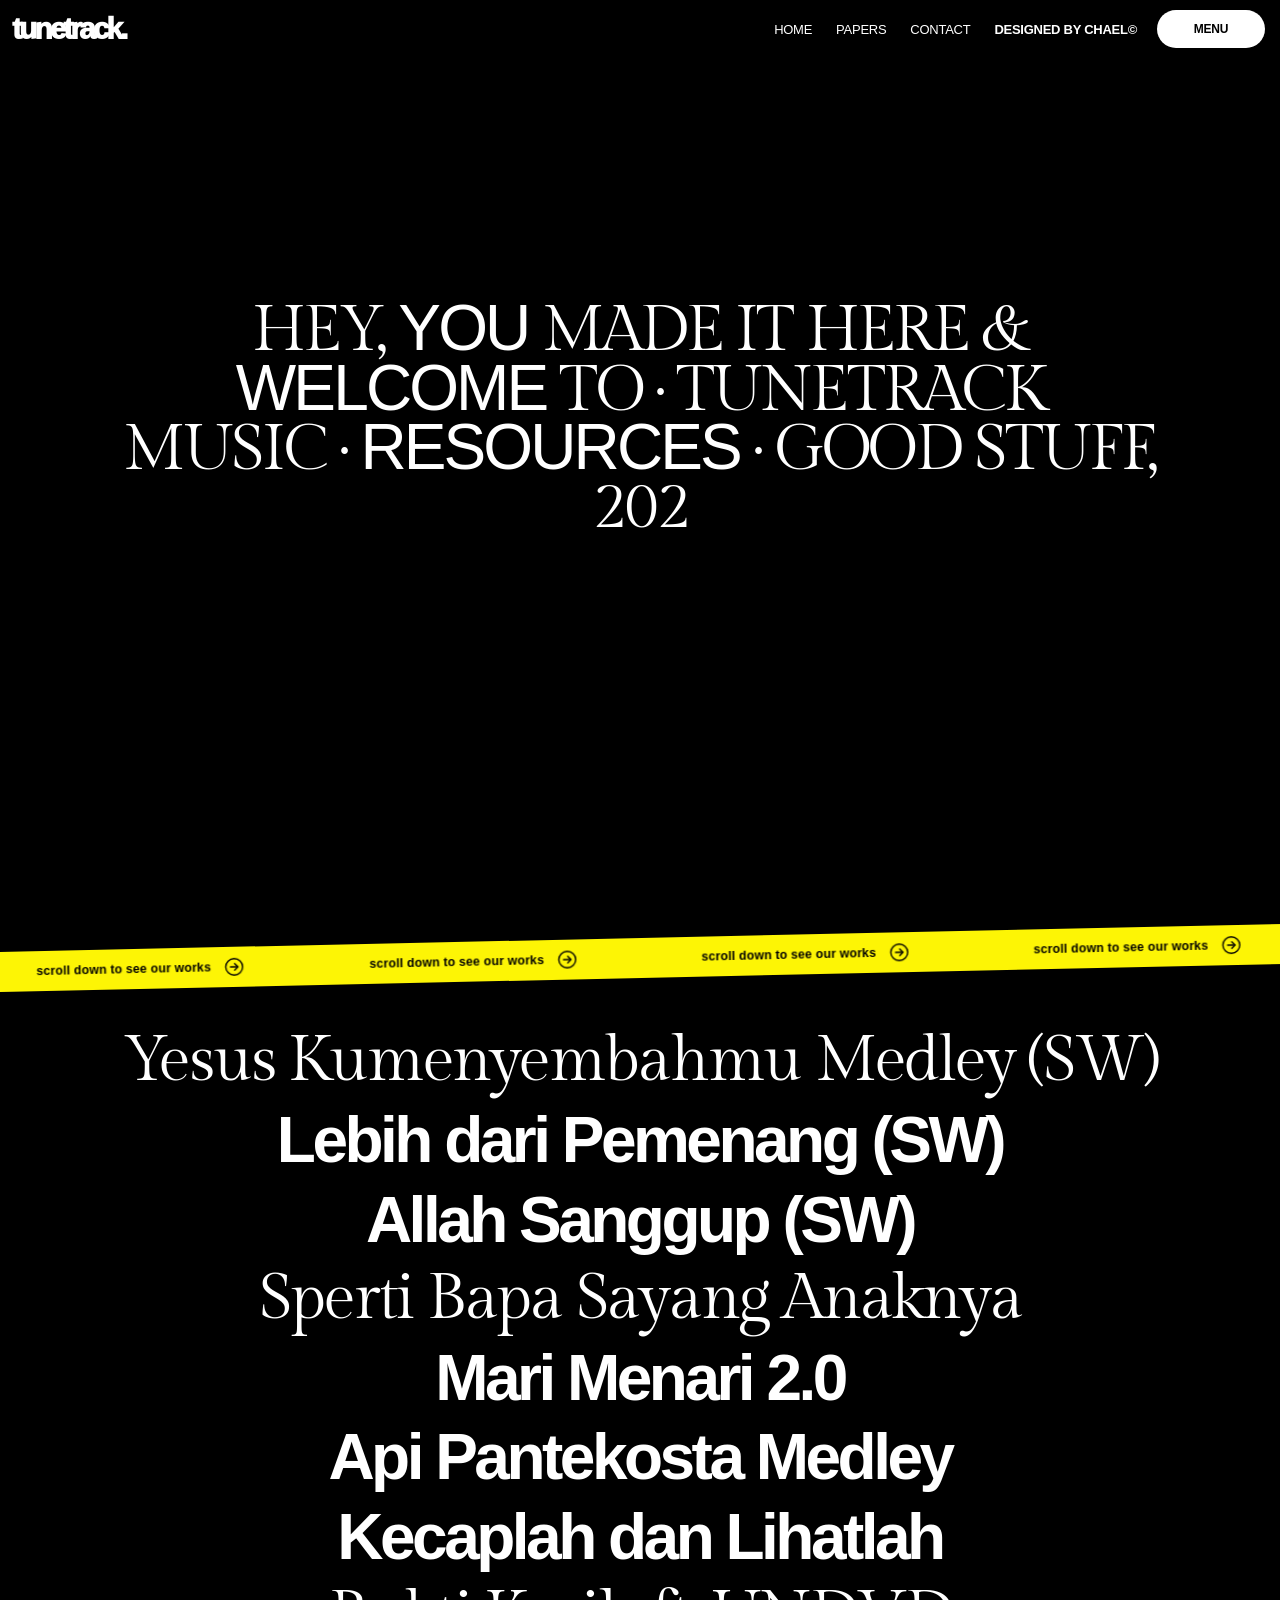
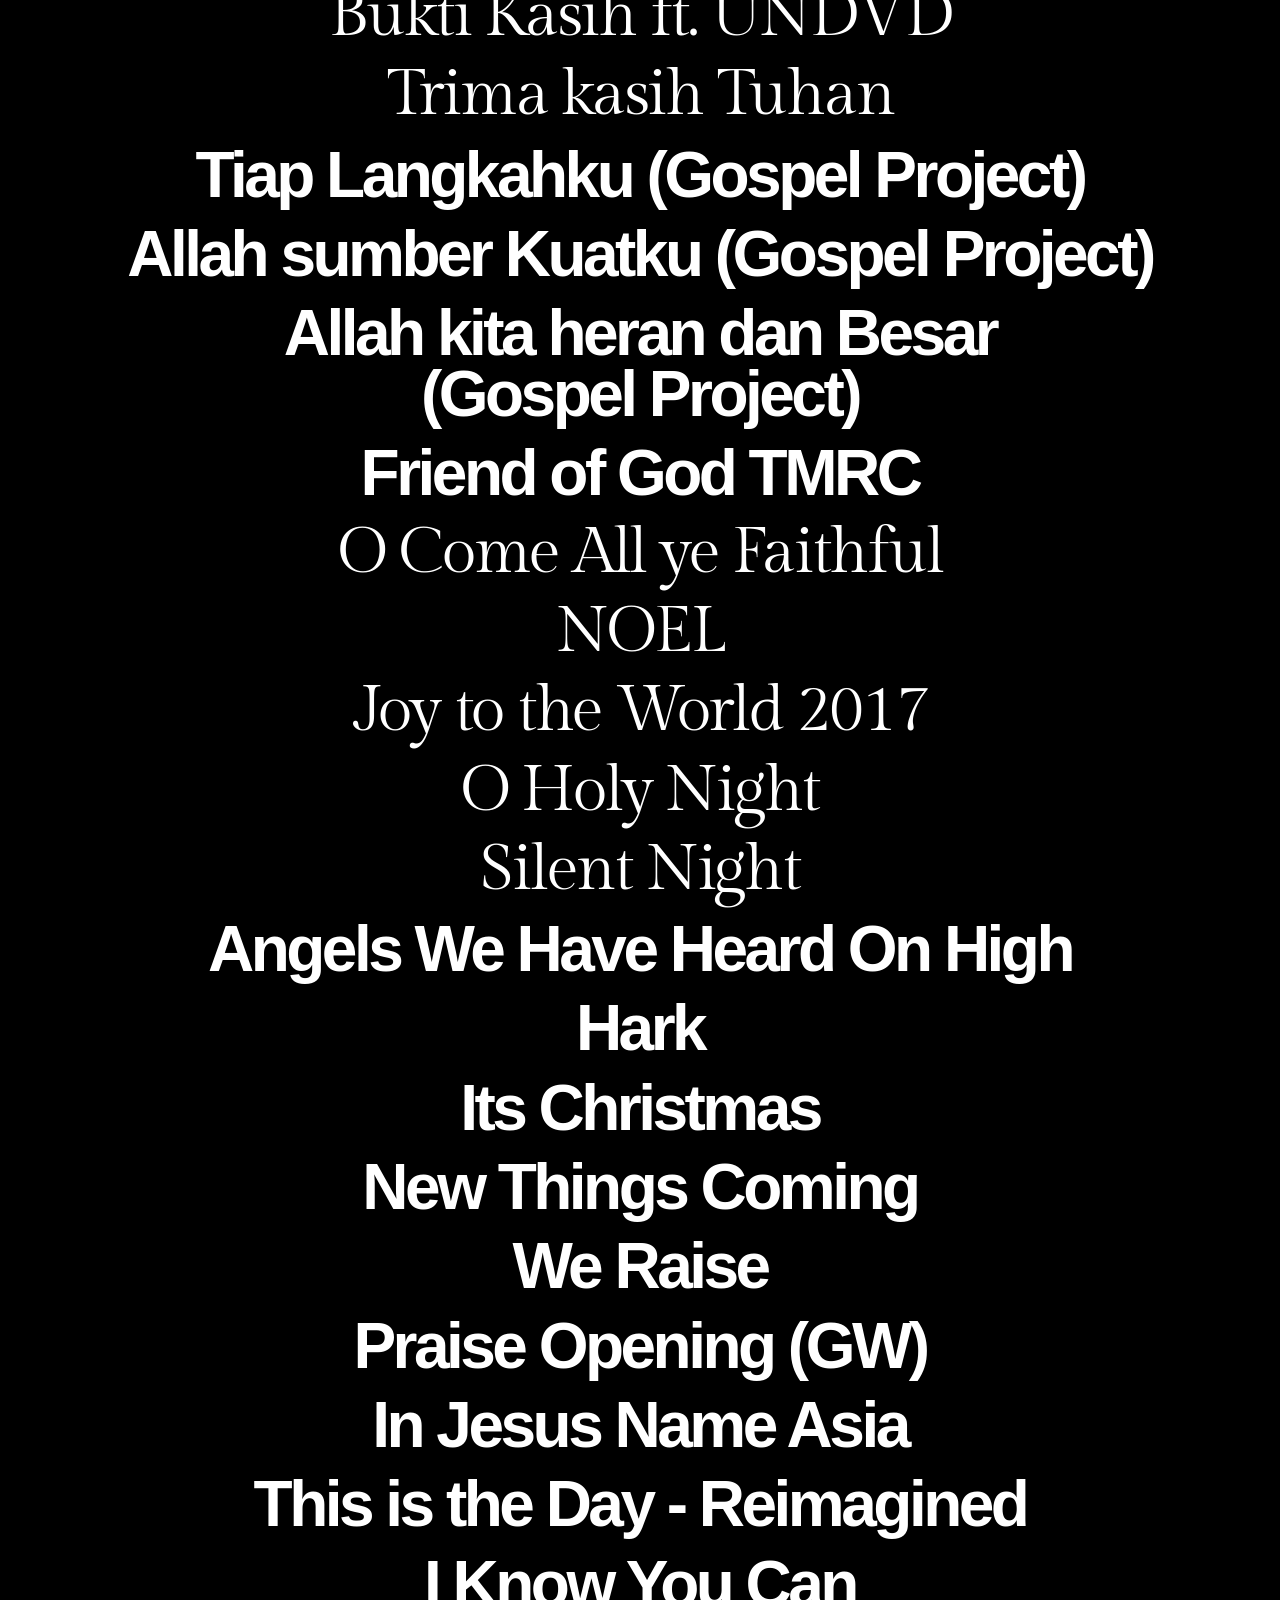
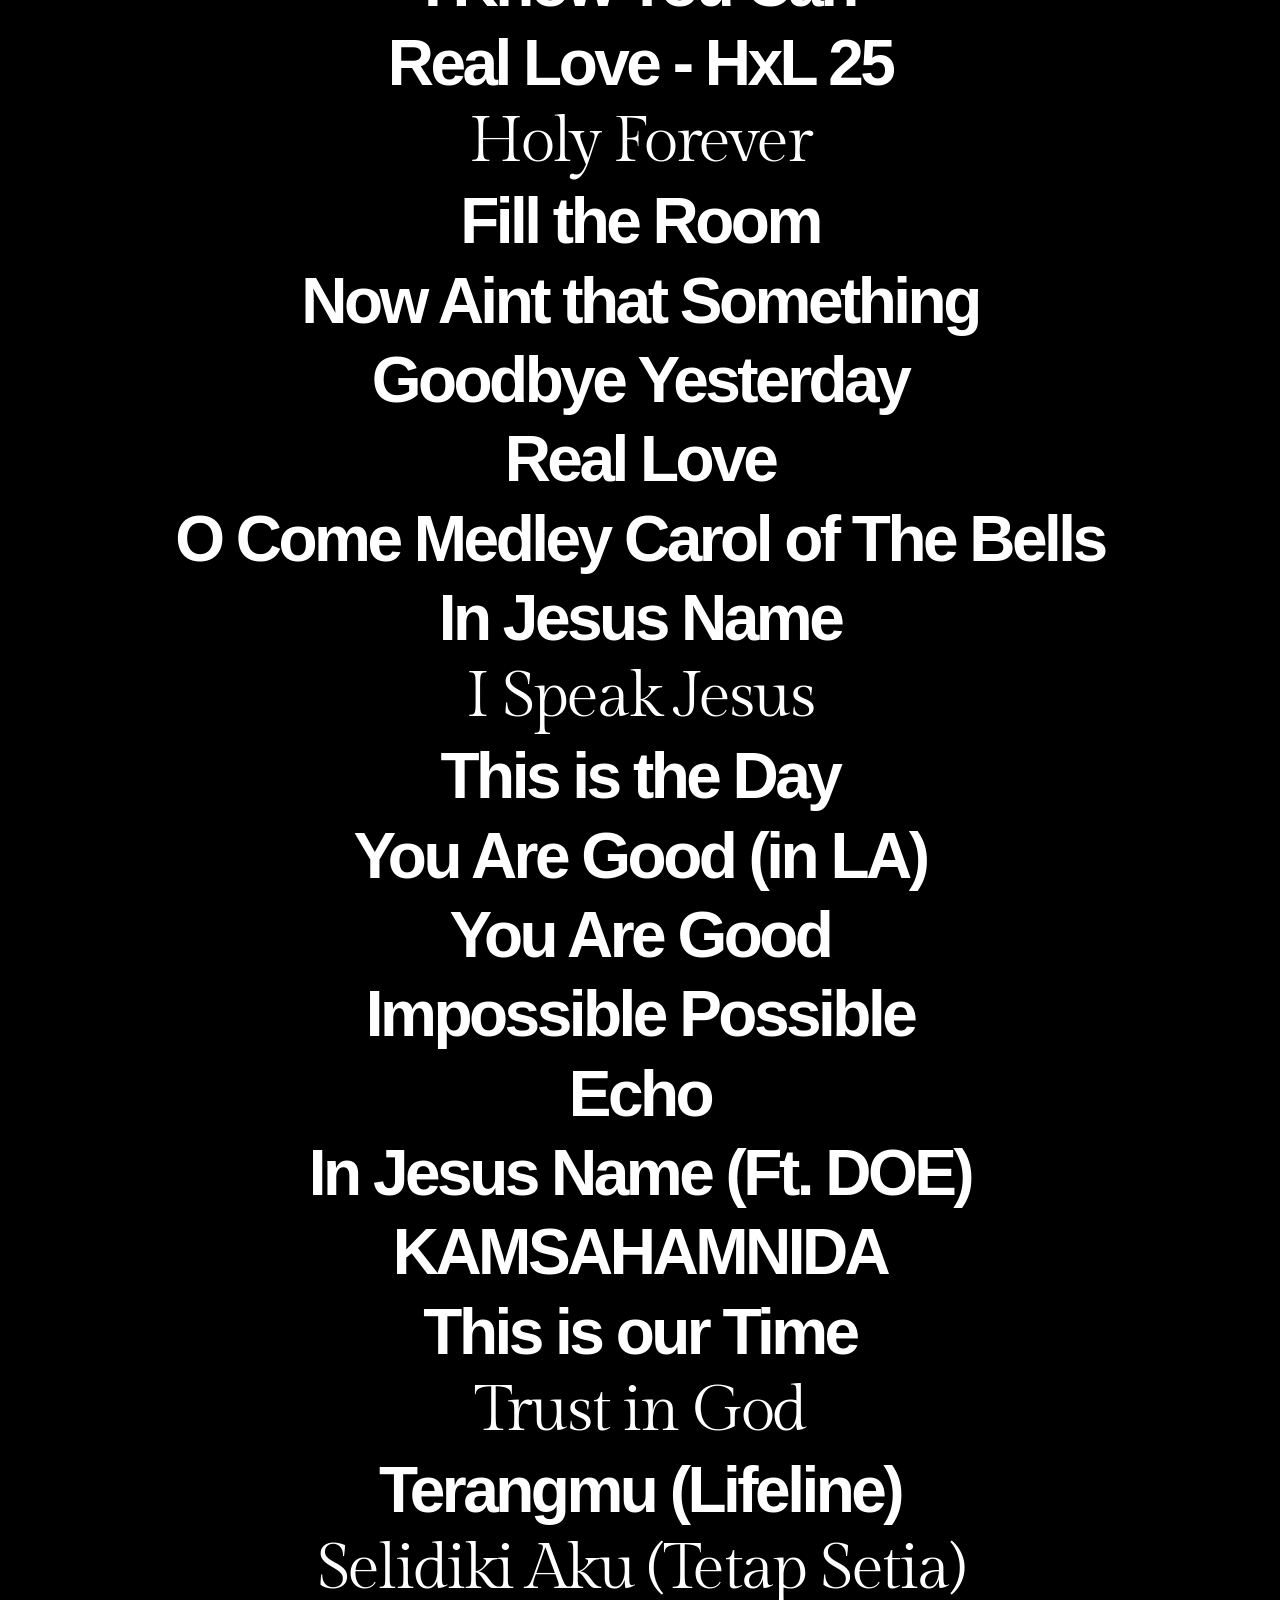
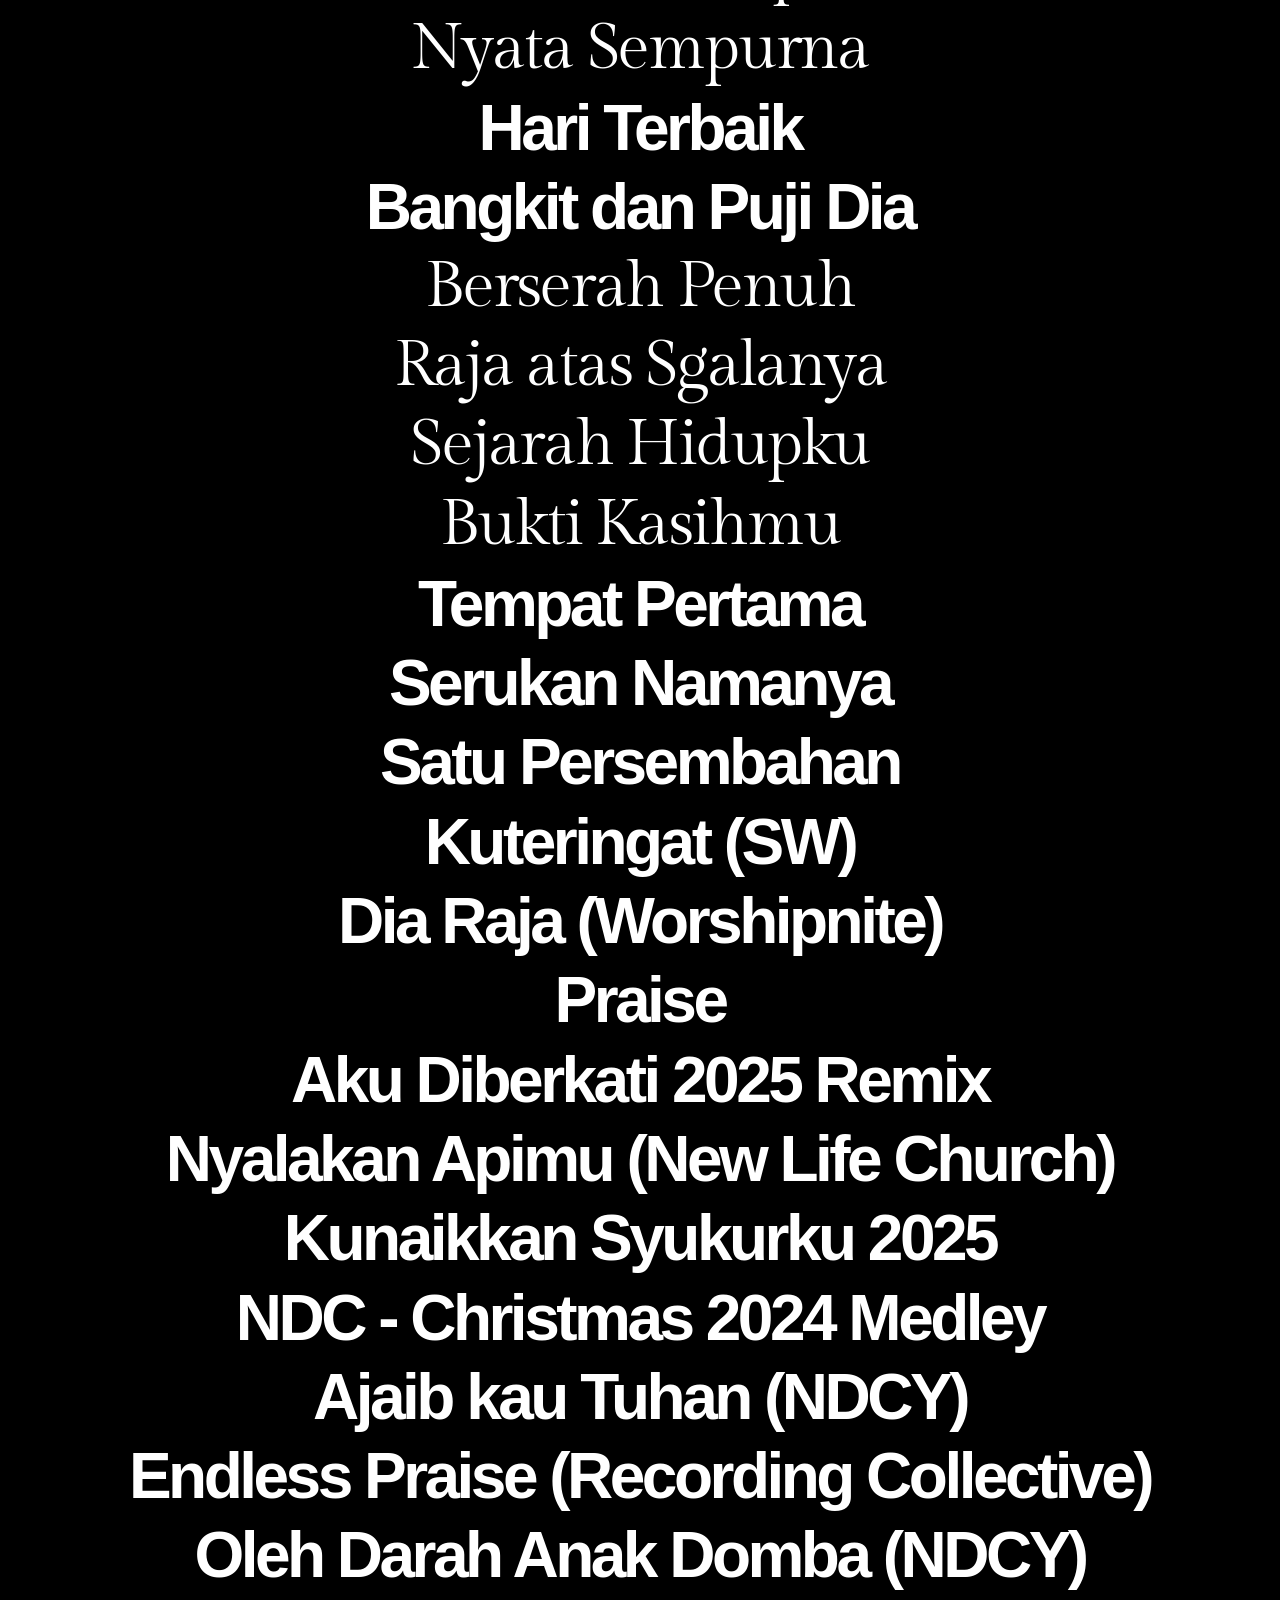
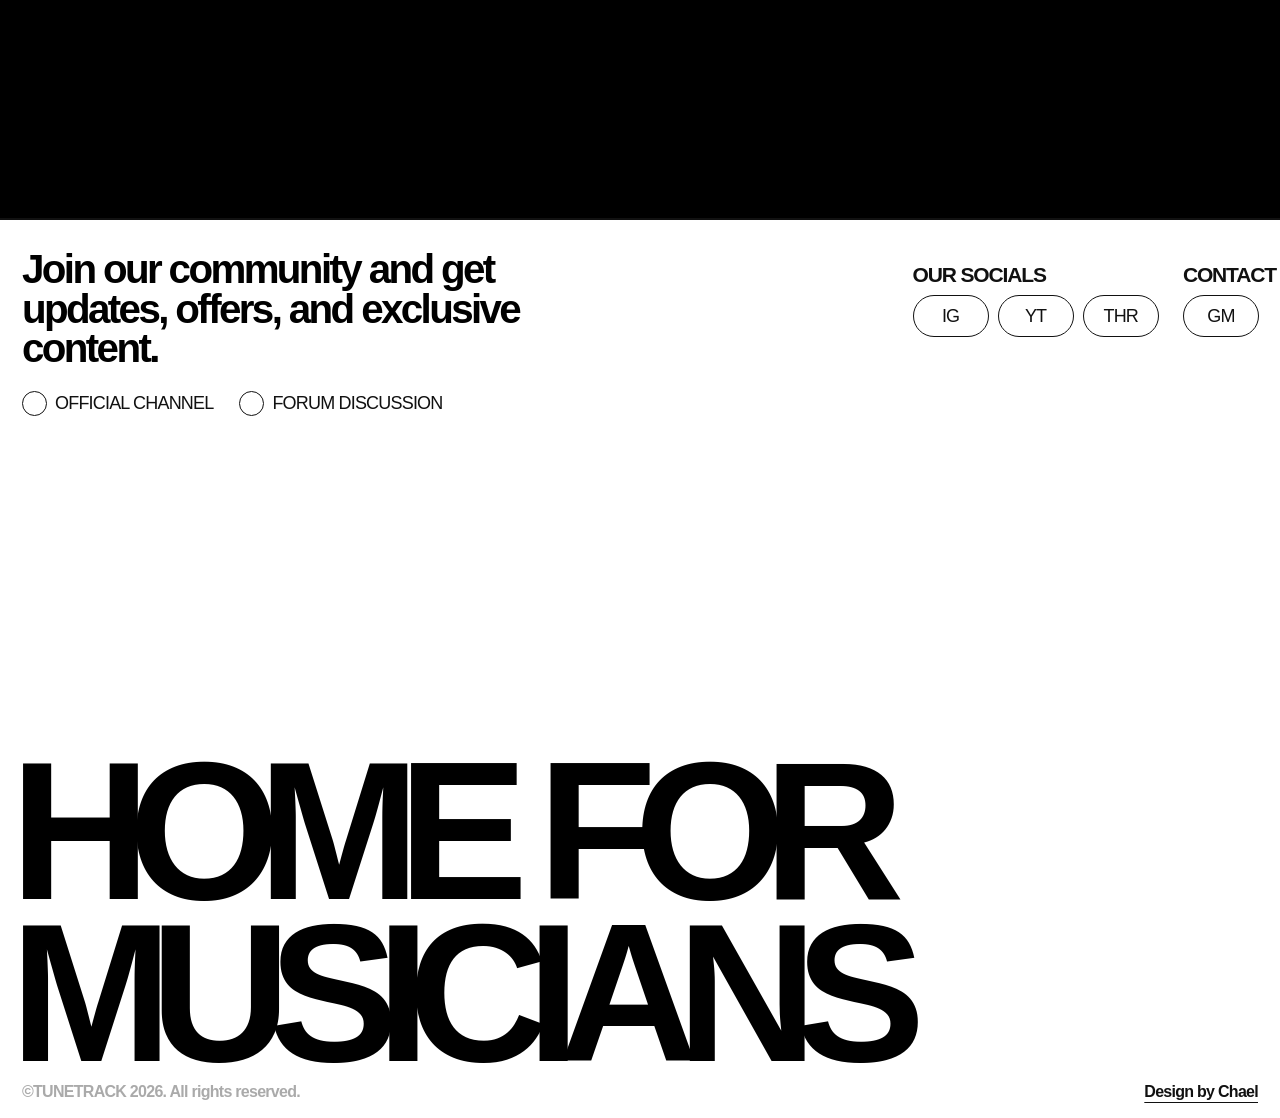
==== commit 48333ba0: "Add files via upload" ====
--- a/tunetrack/index.html
+++ b/tunetrack/index.html
@@ -568,16 +568,6 @@
         border:1px solid #fff !important;
         color:#fff !important;
     }
-
-    .tnco-mobile-menu-actions a:hover{
-        animation:tncoIndexStroke .8s cubic-bezier(.65,0,.35,1) !important;
-    }
-
-    @keyframes tncoIndexStroke{
-        0%{border-color:#fff !important;}
-        45%{border-color:transparent !important;}
-        100%{border-color:#fff !important;}
-    }
 }
 
 @media (max-width:767px){
@@ -667,13 +657,10 @@
 
             <!-- CONNECT -->
 
-            <button type="button" class="tnco-header-connect" id="tncoHeaderMenuButton" aria-label="Open menu" aria-expanded="false">
-
+            <button type="button" class="blog-header-connect" id="tncoHeaderMenuButton" aria-label="Open menu" aria-expanded="false">
                 MENU
-
             </button>
 
-   
 
         </div>
 
@@ -2330,6 +2317,513 @@
 </style>
 
 
+<!-- =========================================================
+     INDEX — FINAL MENU BUTTONS ONLY
+     Blog-list button shape / treatment.
+     NO HOVER ANIMATION.
+========================================================= -->
+<style id="tnco-index-final-menu-buttons-only">
+
+/* =========================================================
+   HEADER — MENU PILL
+========================================================= */
+
+#tncoHeaderMenuButton.tnco-header-connect{
+    appearance:none !important;
+    -webkit-appearance:none !important;
+
+    display:inline-flex !important;
+    align-items:center !important;
+    justify-content:center !important;
+
+    min-width:90px !important;
+    width:auto !important;
+    height:38px !important;
+
+    margin:0 !important;
+    padding:0 22px !important;
+
+    border:0 !important;
+    border-radius:999px !important;
+
+    outline:none !important;
+    box-shadow:none !important;
+
+    background:#000 !important;
+    color:#fff !important;
+
+    font-family:Arial,Helvetica,sans-serif !important;
+    font-size:11px !important;
+    font-weight:400 !important;
+    line-height:1 !important;
+
+    transform:none !important;
+    cursor:pointer !important;
+}
+
+#tncoHeaderMenuButton.tnco-header-connect:hover,
+#tncoHeaderMenuButton.tnco-header-connect:focus,
+#tncoHeaderMenuButton.tnco-header-connect:focus-visible,
+#tncoHeaderMenuButton.tnco-header-connect:active{
+    background:#000 !important;
+    color:#fff !important;
+    transform:none !important;
+    outline:none !important;
+    box-shadow:none !important;
+}
+
+
+/* =========================================================
+   TWO MENU ACTION BUTTONS — PILL
+========================================================= */
+
+.tnco-mobile-menu-actions{
+    display:flex !important;
+    flex-direction:row !important;
+    align-items:center !important;
+    gap:12px !important;
+    width:100% !important;
+    margin-top:30px !important;
+    padding:0 !important;
+
+    position:relative !important;
+    top:162px !important;
+    transform:none !important;
+}
+
+.tnco-mobile-menu-actions a{
+    display:flex !important;
+    align-items:center !important;
+    justify-content:center !important;
+
+    width:138px !important;
+    height:55px !important;
+
+    padding:0 !important;
+    box-sizing:border-box !important;
+
+    border:1px solid #fff !important;
+    border-radius:999px !important;
+
+    background:transparent !important;
+    color:#fff !important;
+
+    text-decoration:none !important;
+
+    font:400 17px/1 Arial,Helvetica,sans-serif !important;
+    letter-spacing:0 !important;
+
+    -webkit-tap-highlight-color:transparent !important;
+
+    transition:none !important;
+    animation:none !important;
+}
+
+/* NO HOVER EFFECT */
+
+.tnco-mobile-menu-actions a:hover,
+.tnco-mobile-menu-actions a:focus,
+.tnco-mobile-menu-actions a:focus-visible,
+.tnco-mobile-menu-actions a:active{
+    background:transparent !important;
+    color:#fff !important;
+    border-color:#fff !important;
+
+    transform:none !important;
+    box-shadow:none !important;
+
+    animation:none !important;
+}
+
+
+/* =========================================================
+   KILL OLD STROKE ANIMATION
+========================================================= */
+
+.tnco-mobile-menu-actions a::after{
+    display:none !important;
+    animation:none !important;
+}
+
+.tnco-mobile-menu-actions a.tnco-stroke-animate::after{
+    display:none !important;
+    animation:none !important;
+}
+
+
+/* =========================================================
+   MOBILE
+========================================================= */
+
+@media (max-width:767px){
+
+    .tnco-mobile-menu-actions{
+        flex-direction:column !important;
+        align-items:flex-start !important;
+
+        top:auto !important;
+        transform:translateY(200px) !important;
+    }
+
+    .tnco-mobile-menu-actions a{
+        width:138px !important;
+        height:55px !important;
+
+        background:transparent !important;
+        border:1px solid #fff !important;
+        border-radius:999px !important;
+
+        color:#fff !important;
+    }
+}
+
+
+/* =========================================================
+   361px — 375px
+========================================================= */
+
+@media (min-width:361px) and (max-width:375px){
+
+    .tnco-mobile-menu-actions{
+        transform:translateY(100px) !important;
+    }
+
+}
+
+</style>
+
+<style id="tnco-index-menu-final-kill-old">
+
+/* =========================================================
+   INDEX MENU BUTTON — EXACT BLOG-LIST TREATMENT
+   KILL ALL OLD BUTTON STYLES
+========================================================= */
+
+#tncoHeaderMenuButton{
+    appearance:none !important;
+    -webkit-appearance:none !important;
+
+    display:inline-flex !important;
+    align-items:center !important;
+    justify-content:center !important;
+
+    width:auto !important;
+    min-width:90px !important;
+    max-width:none !important;
+
+    height:38px !important;
+
+    margin:0 !important;
+    padding:0 22px !important;
+
+    border:0 !important;
+    border-radius:999px !important;
+
+    background:#000 !important;
+    color:#fff !important;
+
+    outline:none !important;
+    box-shadow:none !important;
+
+    font-family:Arial,Helvetica,sans-serif !important;
+    font-size:12px !important;
+    font-weight:600 !important;
+    line-height:1 !important;
+    letter-spacing:-.015em !important;
+
+    transform:none !important;
+    transition:none !important;
+
+    cursor:pointer !important;
+}
+
+
+/* KILL ALL OLD HOVER / ACTIVE EFFECTS */
+
+#tncoHeaderMenuButton:hover,
+#tncoHeaderMenuButton:focus,
+#tncoHeaderMenuButton:focus-visible,
+#tncoHeaderMenuButton:active{
+    width:auto !important;
+    min-width:90px !important;
+    height:38px !important;
+
+    padding:0 22px !important;
+
+    border:0 !important;
+    border-radius:999px !important;
+
+    background:#000 !important;
+    color:#fff !important;
+
+    outline:none !important;
+    box-shadow:none !important;
+
+    transform:none !important;
+    transition:none !important;
+    animation:none !important;
+}
+
+
+/* MOBILE — SAME BLOG-LIST SIZE */
+
+@media (max-width:767px){
+
+    #tncoHeaderMenuButton{
+        width:auto !important;
+        min-width:98px !important;
+        height:40px !important;
+
+        padding:0 20px !important;
+
+        border:0 !important;
+        border-radius:999px !important;
+
+        background:#000 !important;
+        color:#fff !important;
+
+        font-size:11px !important;
+
+        transform:none !important;
+    }
+
+    #tncoHeaderMenuButton:hover,
+    #tncoHeaderMenuButton:focus,
+    #tncoHeaderMenuButton:focus-visible,
+    #tncoHeaderMenuButton:active{
+        width:auto !important;
+        min-width:98px !important;
+        height:40px !important;
+
+        padding:0 20px !important;
+
+        border:0 !important;
+        border-radius:999px !important;
+
+        background:#000 !important;
+        color:#fff !important;
+
+        transform:none !important;
+        animation:none !important;
+    }
+
+}
+
+
+/* =========================================================
+   MENU ACTION BUTTONS
+   EXACT BLOG-LIST SHAPE
+   NO OLD STROKE
+========================================================= */
+
+.tnco-mobile-menu-actions a{
+    display:flex !important;
+    align-items:center !important;
+    justify-content:center !important;
+
+    width:138px !important;
+    height:55px !important;
+
+    padding:0 !important;
+    box-sizing:border-box !important;
+
+    border:1px solid #fff !important;
+    border-radius:999px !important;
+
+    background:transparent !important;
+    color:#fff !important;
+
+    text-decoration:none !important;
+
+    font:400 17px/1 Arial,Helvetica,sans-serif !important;
+    letter-spacing:0 !important;
+
+    transition:none !important;
+    animation:none !important;
+}
+
+
+/* KILL OLD HOVER */
+
+.tnco-mobile-menu-actions a:hover,
+.tnco-mobile-menu-actions a:focus,
+.tnco-mobile-menu-actions a:focus-visible,
+.tnco-mobile-menu-actions a:active{
+    border:1px solid #fff !important;
+    border-radius:999px !important;
+
+    background:transparent !important;
+    color:#fff !important;
+
+    transform:none !important;
+    transition:none !important;
+    animation:none !important;
+
+    box-shadow:none !important;
+}
+
+
+/* KILL OLD STROKE PSEUDO ELEMENT */
+
+.tnco-mobile-menu-actions a::after{
+    display:none !important;
+    content:none !important;
+
+    animation:none !important;
+    transform:none !important;
+}
+
+
+/* EVEN IF OLD JS ADDS THE CLASS */
+
+.tnco-mobile-menu-actions a.tnco-stroke-animate::after{
+    display:none !important;
+    animation:none !important;
+    transform:none !important;
+}
+
+</style>
+
+<style id="tnco-index-initial-menu-pill-only">
+
+/* =========================================================
+   INITIAL HEADER MENU BUTTON ONLY
+   WHITE PILL — DO NOT TOUCH OPEN MENU BUTTONS
+========================================================= */
+
+#tncoHeaderMenuButton{
+    appearance:none !important;
+    -webkit-appearance:none !important;
+
+    display:inline-flex !important;
+    align-items:center !important;
+    justify-content:center !important;
+
+    width:auto !important;
+    min-width:108px !important;
+    height:38px !important;
+
+    padding:0 22px !important;
+    margin:0 !important;
+
+    border:0 !important;
+    border-radius:999px !important;
+
+    background:#fff !important;
+    color:#000 !important;
+
+    outline:none !important;
+    box-shadow:none !important;
+
+    transform:none !important;
+    transition:none !important;
+
+    font-family:Arial,Helvetica,sans-serif !important;
+    font-size:12px !important;
+    font-weight:600 !important;
+    line-height:1 !important;
+    letter-spacing:-.015em !important;
+}
+
+
+/* KEEP IT WHITE ON HOVER / FOCUS */
+
+#tncoHeaderMenuButton:hover,
+#tncoHeaderMenuButton:focus,
+#tncoHeaderMenuButton:focus-visible,
+#tncoHeaderMenuButton:active{
+    width:auto !important;
+    min-width:108px !important;
+    height:38px !important;
+
+    padding:0 22px !important;
+
+    border:0 !important;
+    border-radius:999px !important;
+
+    background:#fff !important;
+    color:#000 !important;
+
+    outline:none !important;
+    box-shadow:none !important;
+
+    transform:none !important;
+    transition:none !important;
+    animation:none !important;
+}
+
+
+/* MOBILE */
+
+@media (max-width:767px){
+
+    #tncoHeaderMenuButton{
+        min-width:98px !important;
+        width:auto !important;
+        height:40px !important;
+
+        padding:0 20px !important;
+
+        border:0 !important;
+        border-radius:999px !important;
+
+        background:#fff !important;
+        color:#000 !important;
+    }
+
+    #tncoHeaderMenuButton:hover,
+    #tncoHeaderMenuButton:focus,
+    #tncoHeaderMenuButton:focus-visible,
+    #tncoHeaderMenuButton:active{
+        min-width:98px !important;
+        width:auto !important;
+        height:40px !important;
+
+        padding:0 20px !important;
+
+        border:0 !important;
+        border-radius:999px !important;
+
+        background:#fff !important;
+        color:#000 !important;
+
+        transform:none !important;
+    }
+
+}
+
+</style>
+
+<style id="tnco-index-menu-hover-final">
+
+/* =========================================================
+   HEADER MENU — MARQUEE YELLOW HOVER
+   SMOOTH TRANSITION
+========================================================= */
+
+#tncoHeaderMenuButton{
+    transition:
+        background-color .35s cubic-bezier(.65,0,.35,1),
+        color .35s cubic-bezier(.65,0,.35,1) !important;
+}
+
+#tncoHeaderMenuButton:hover,
+#tncoHeaderMenuButton:focus-visible{
+    background:#fff200 !important;
+    color:#000 !important;
+
+    transition:
+        background-color .35s cubic-bezier(.65,0,.35,1),
+        color .35s cubic-bezier(.65,0,.35,1) !important;
+}
+
+#tncoHeaderMenuButton:active{
+    background:#fff200 !important;
+    color:#000 !important;
+}
+
+</style>
+
 
 </body>
 
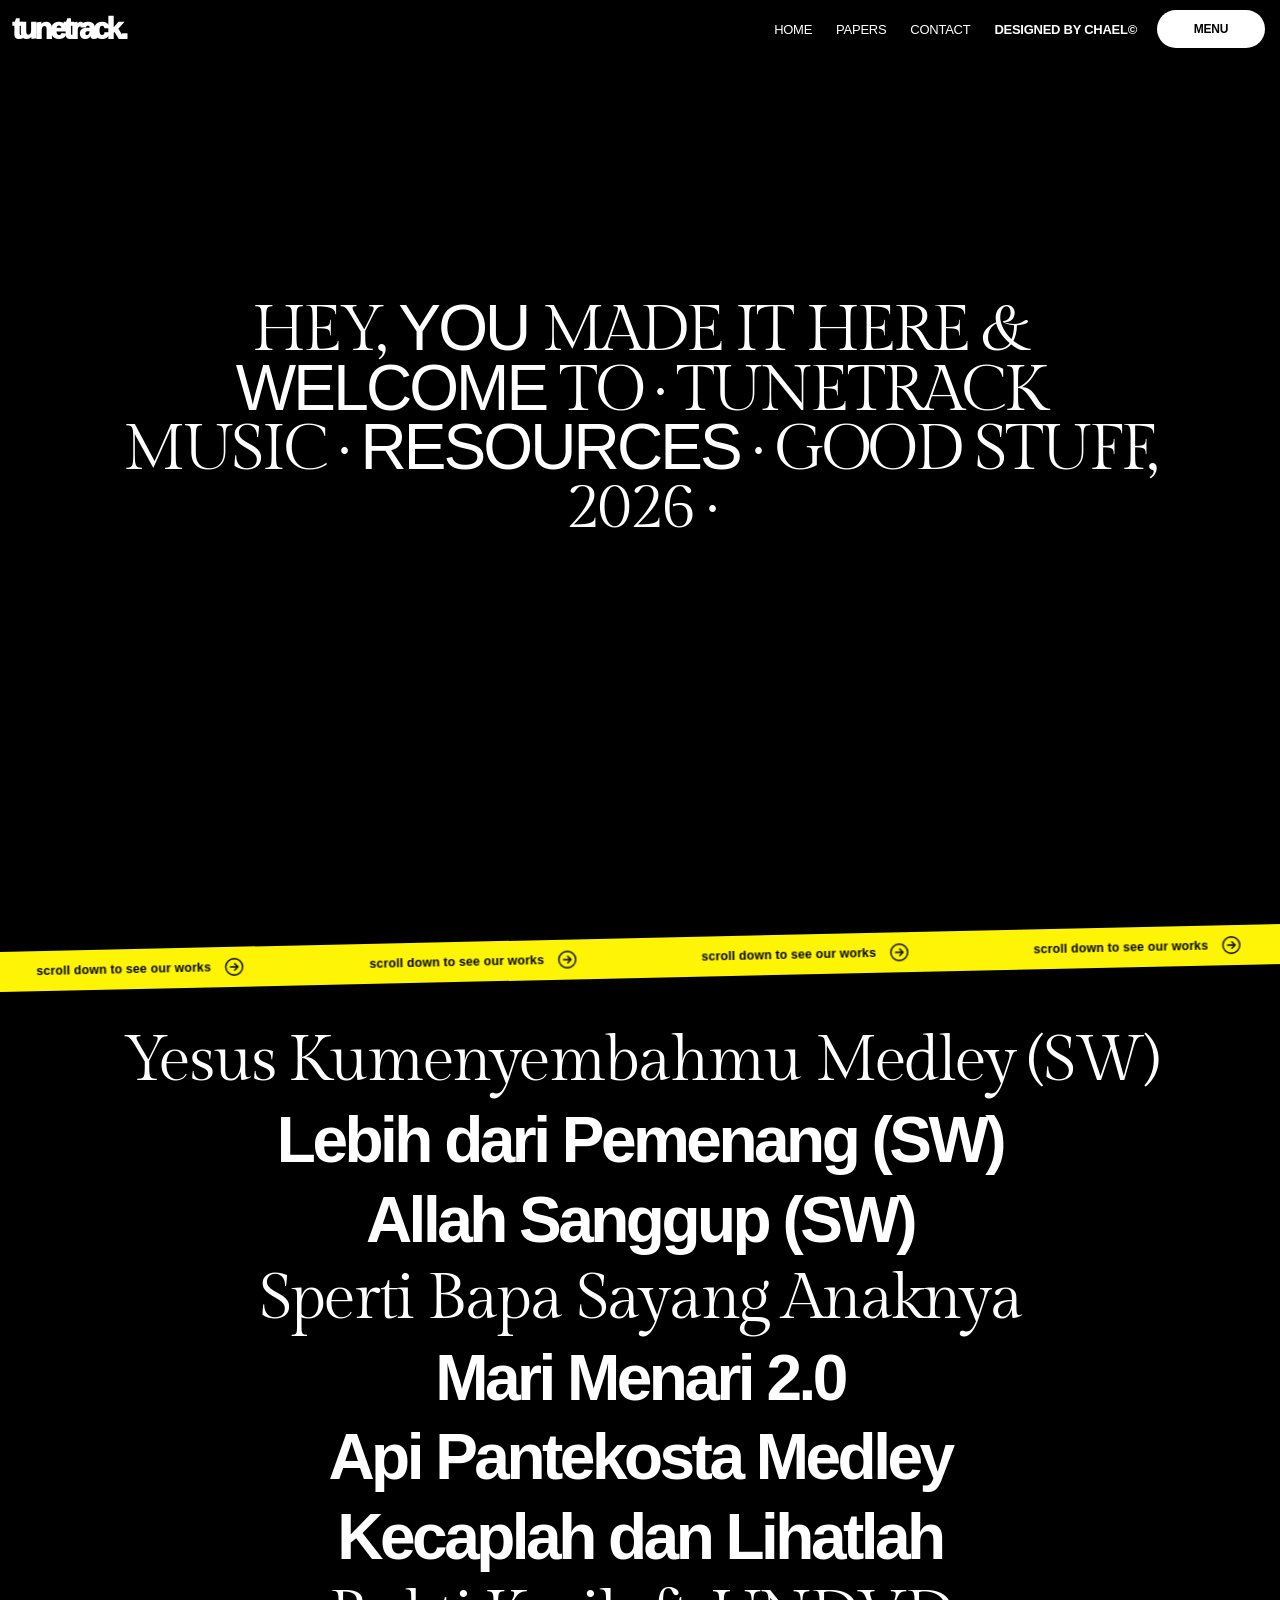
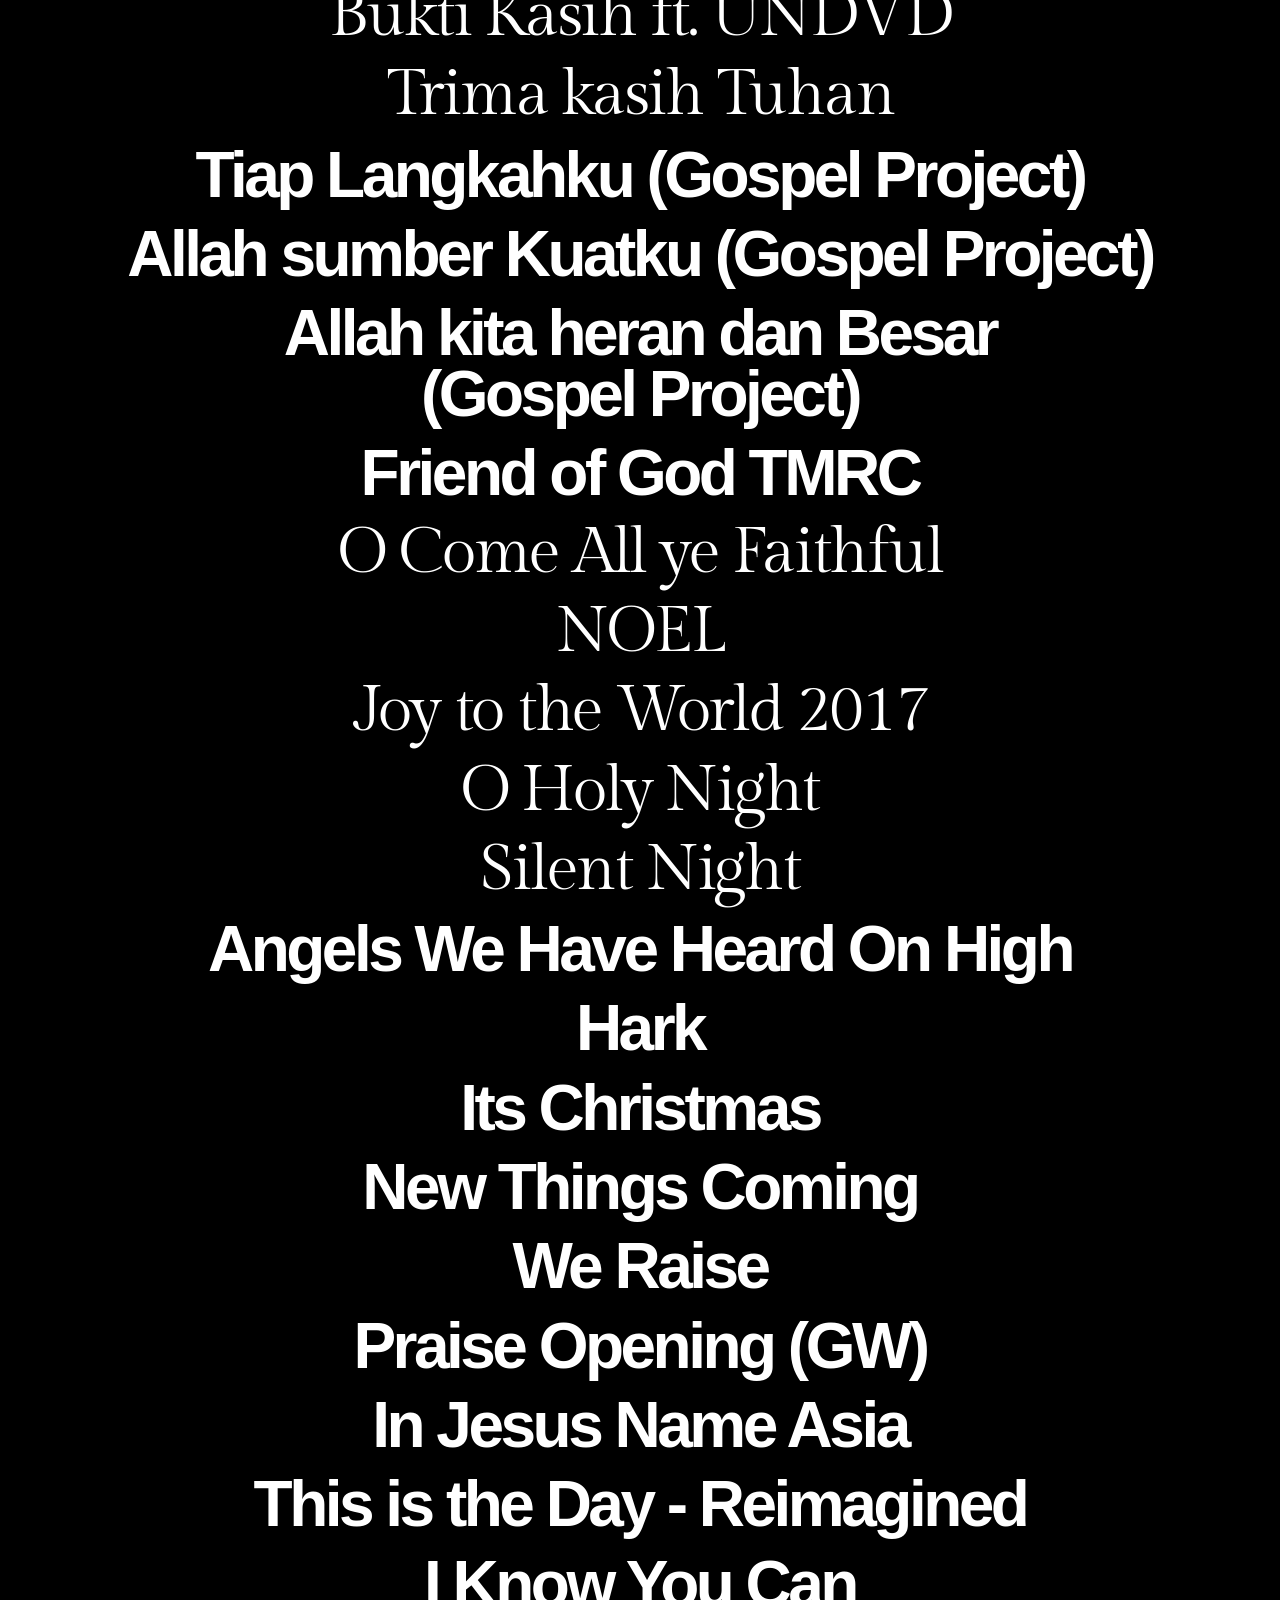
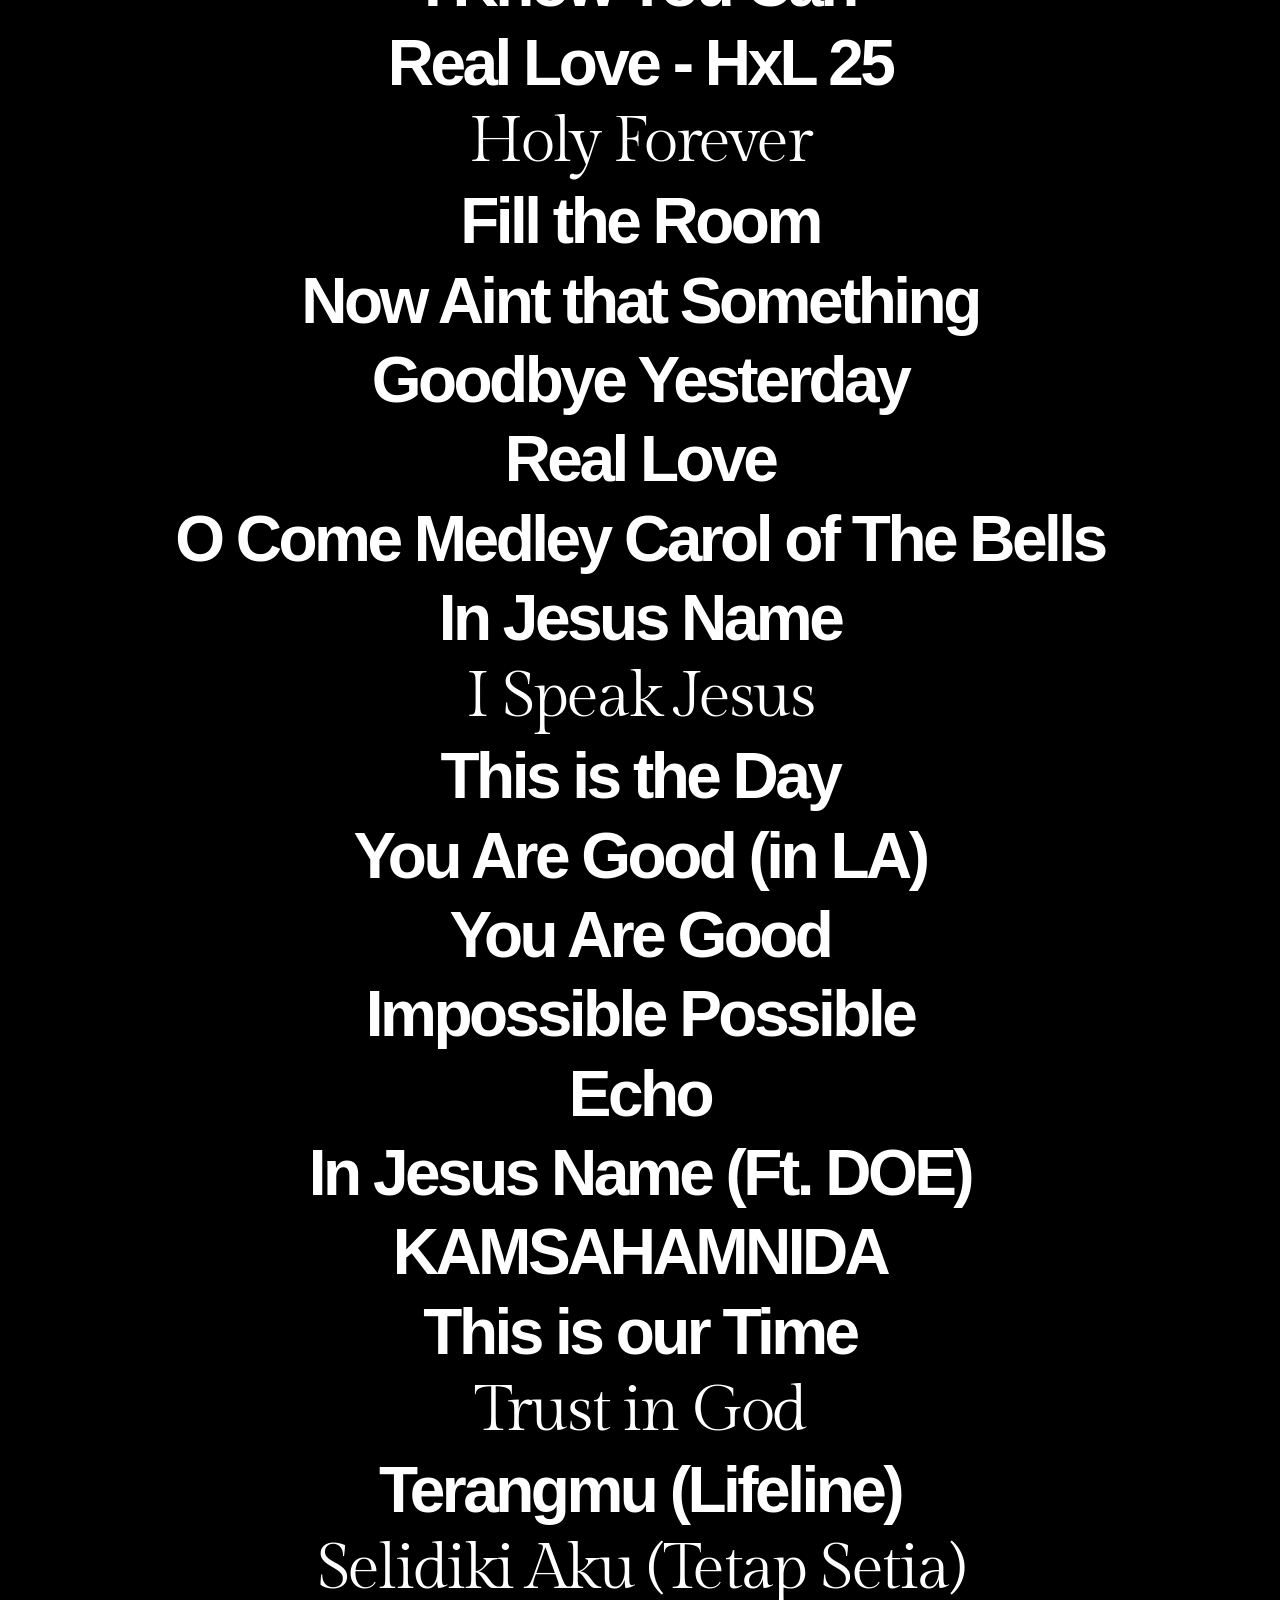
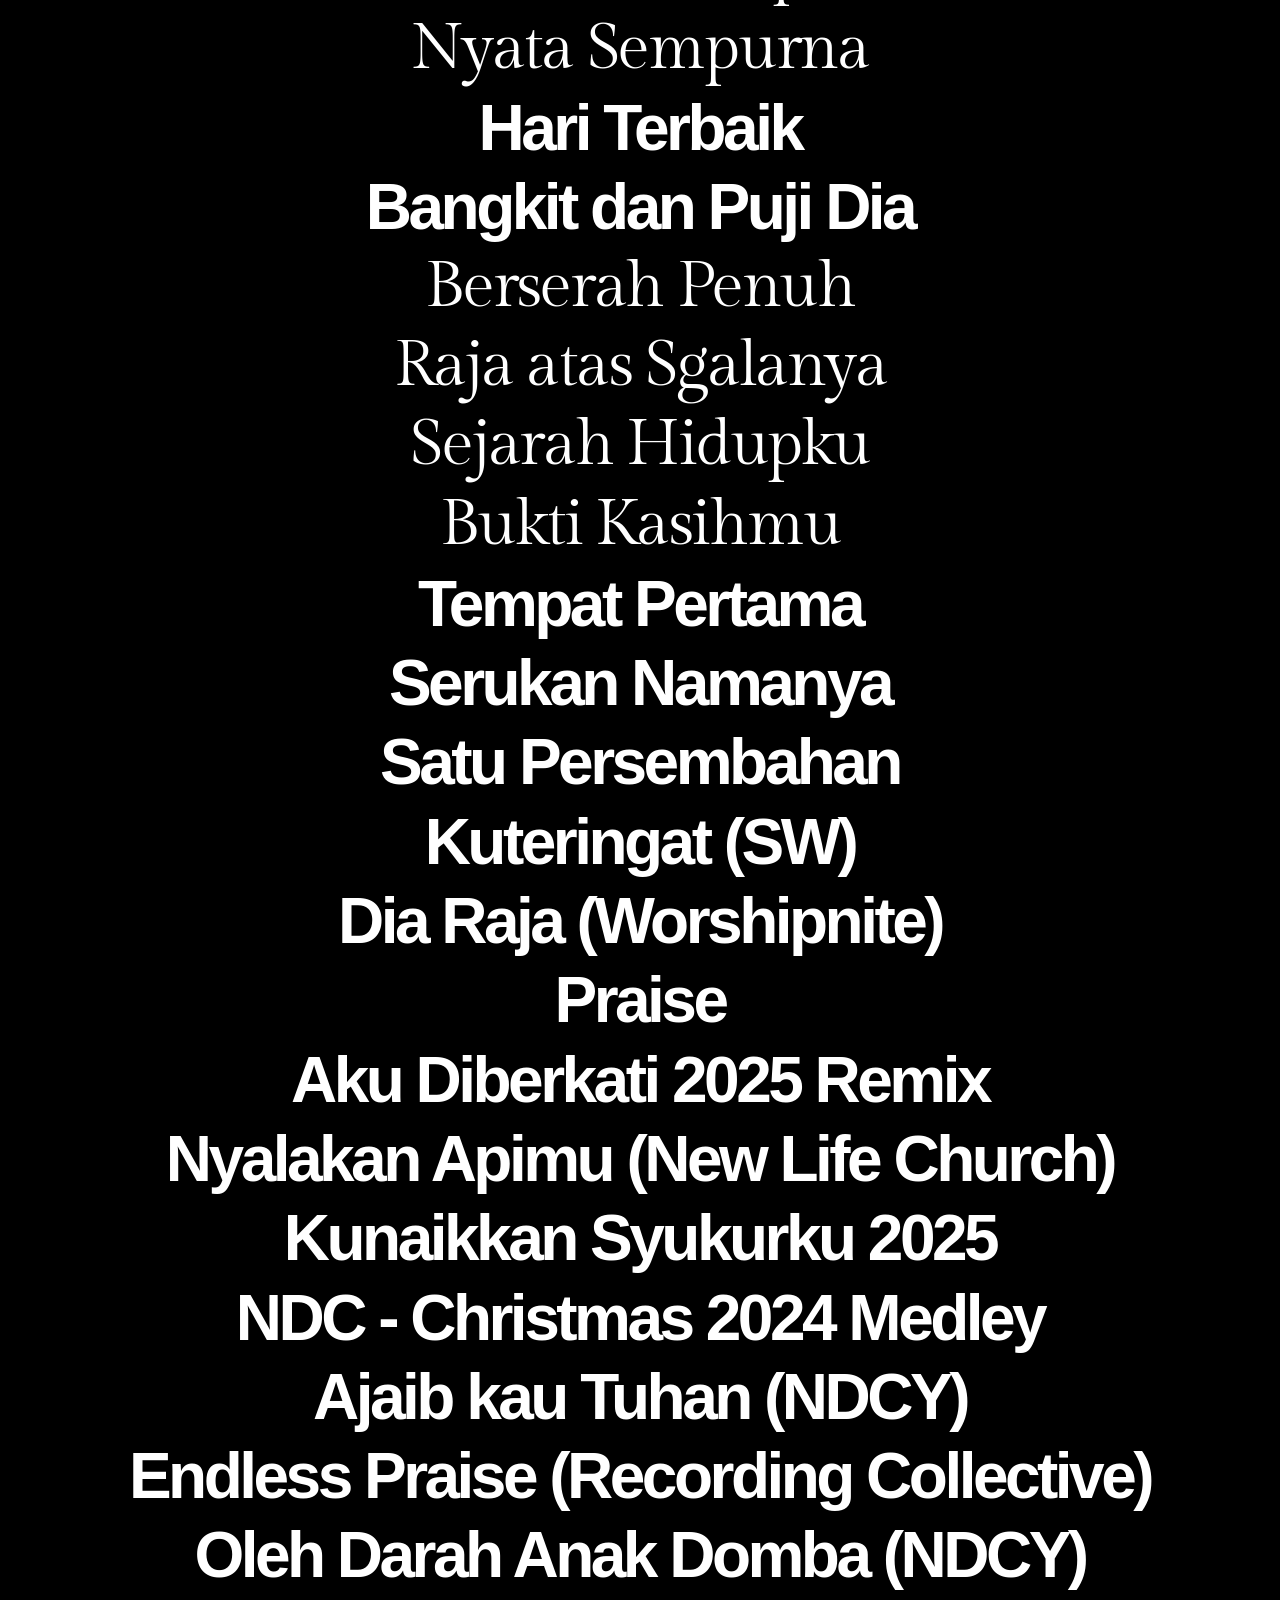
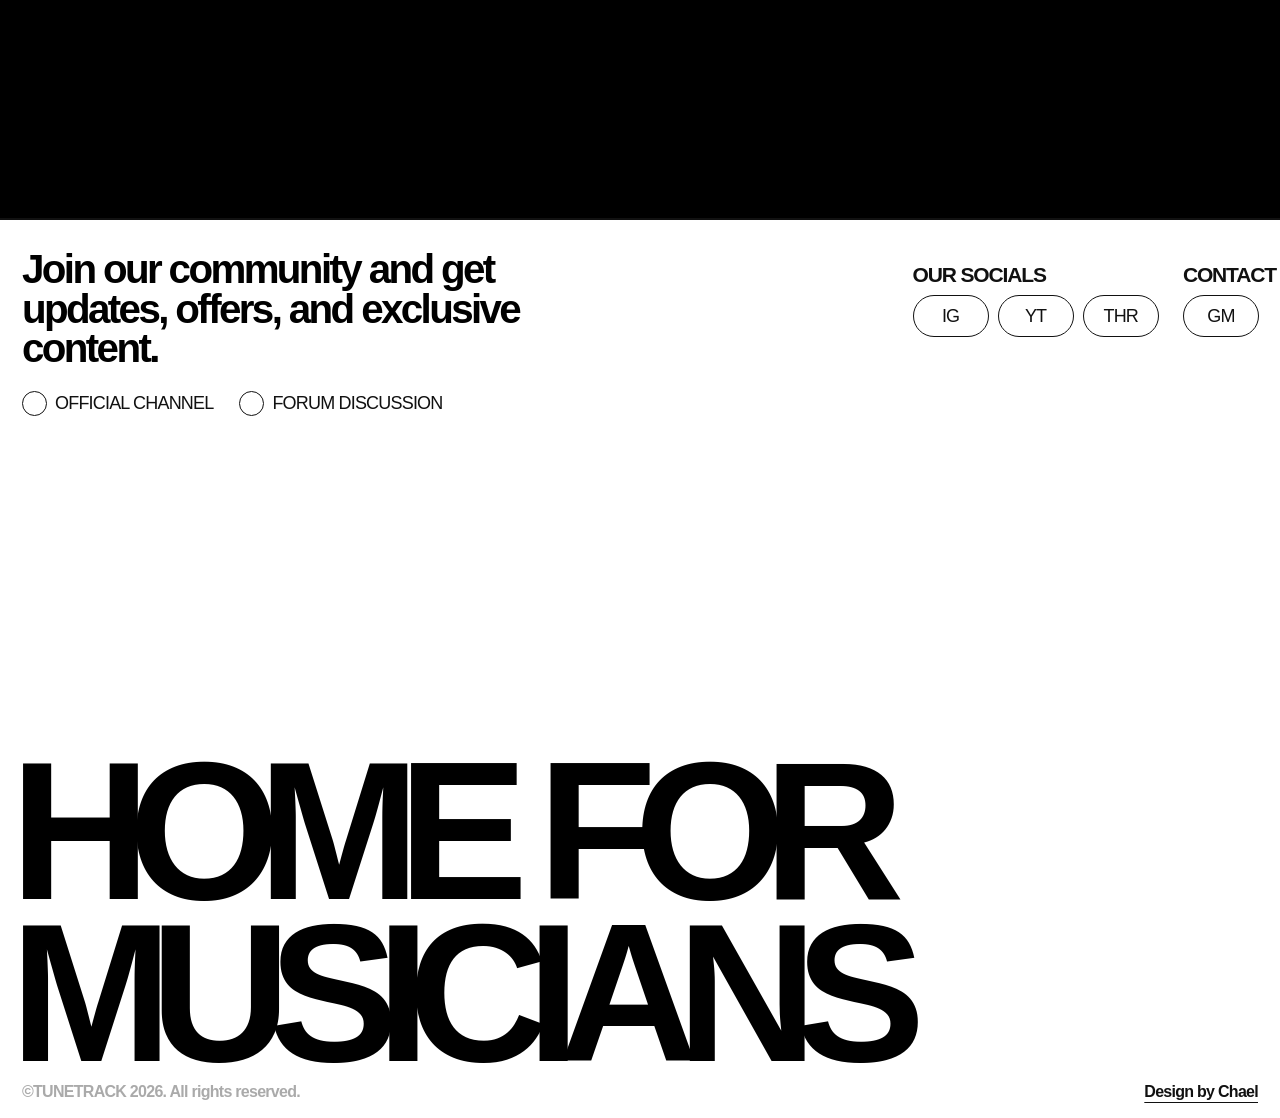
==== commit 898ee9c8: "Add files via upload" ====
--- a/tunetrack/index.html
+++ b/tunetrack/index.html
@@ -1113,7 +1113,7 @@
     <div class="works-list" id="worksList">
 
     <div class="work-item worship">
-        <a href="pg-sw-lebihdaripemenang.html" rel="noopener noreferrer">Yesus Kumenyembahmu Medley (SW)</a>
+        <a href="http://lynk.id/gudangsequencer/43dpxgq5g8ox" rel="noopener noreferrer">Yesus Kumenyembahmu Medley (SW)</a>
     </div>
 
     <div class="work-item">
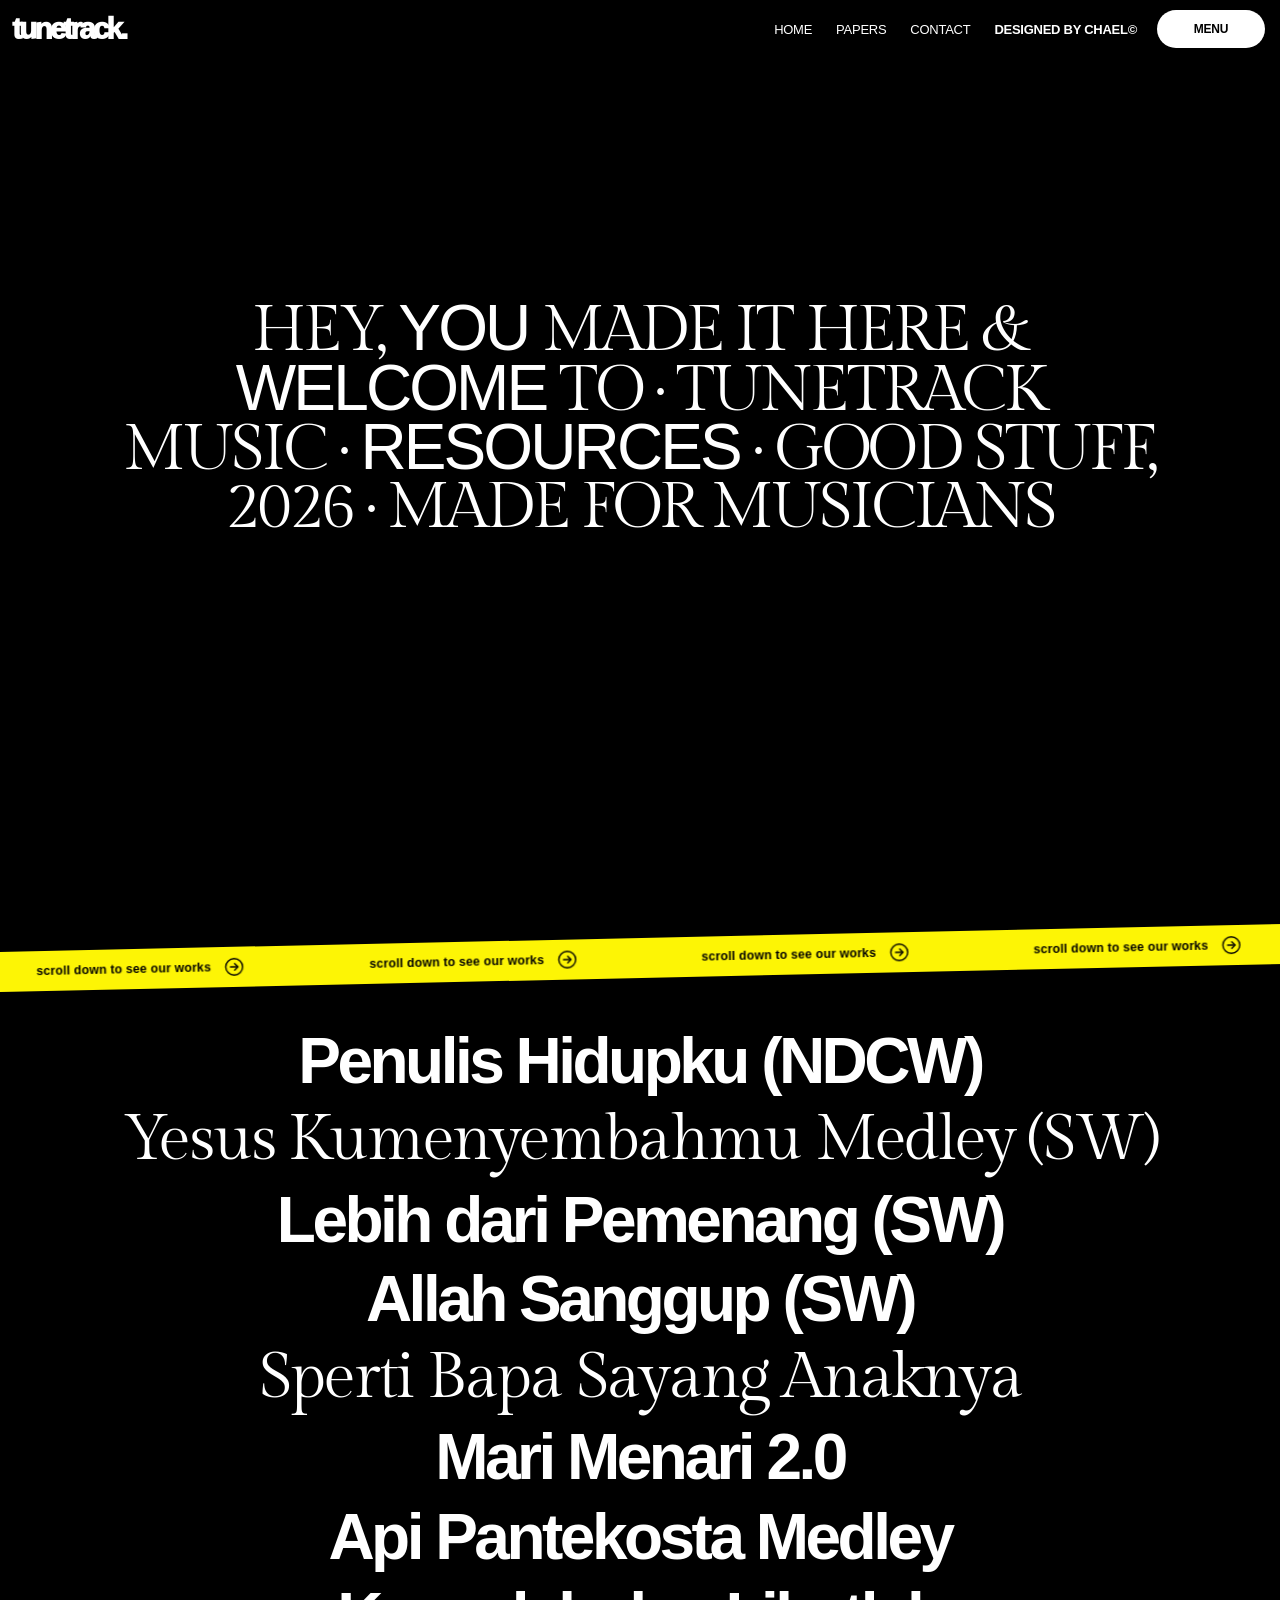
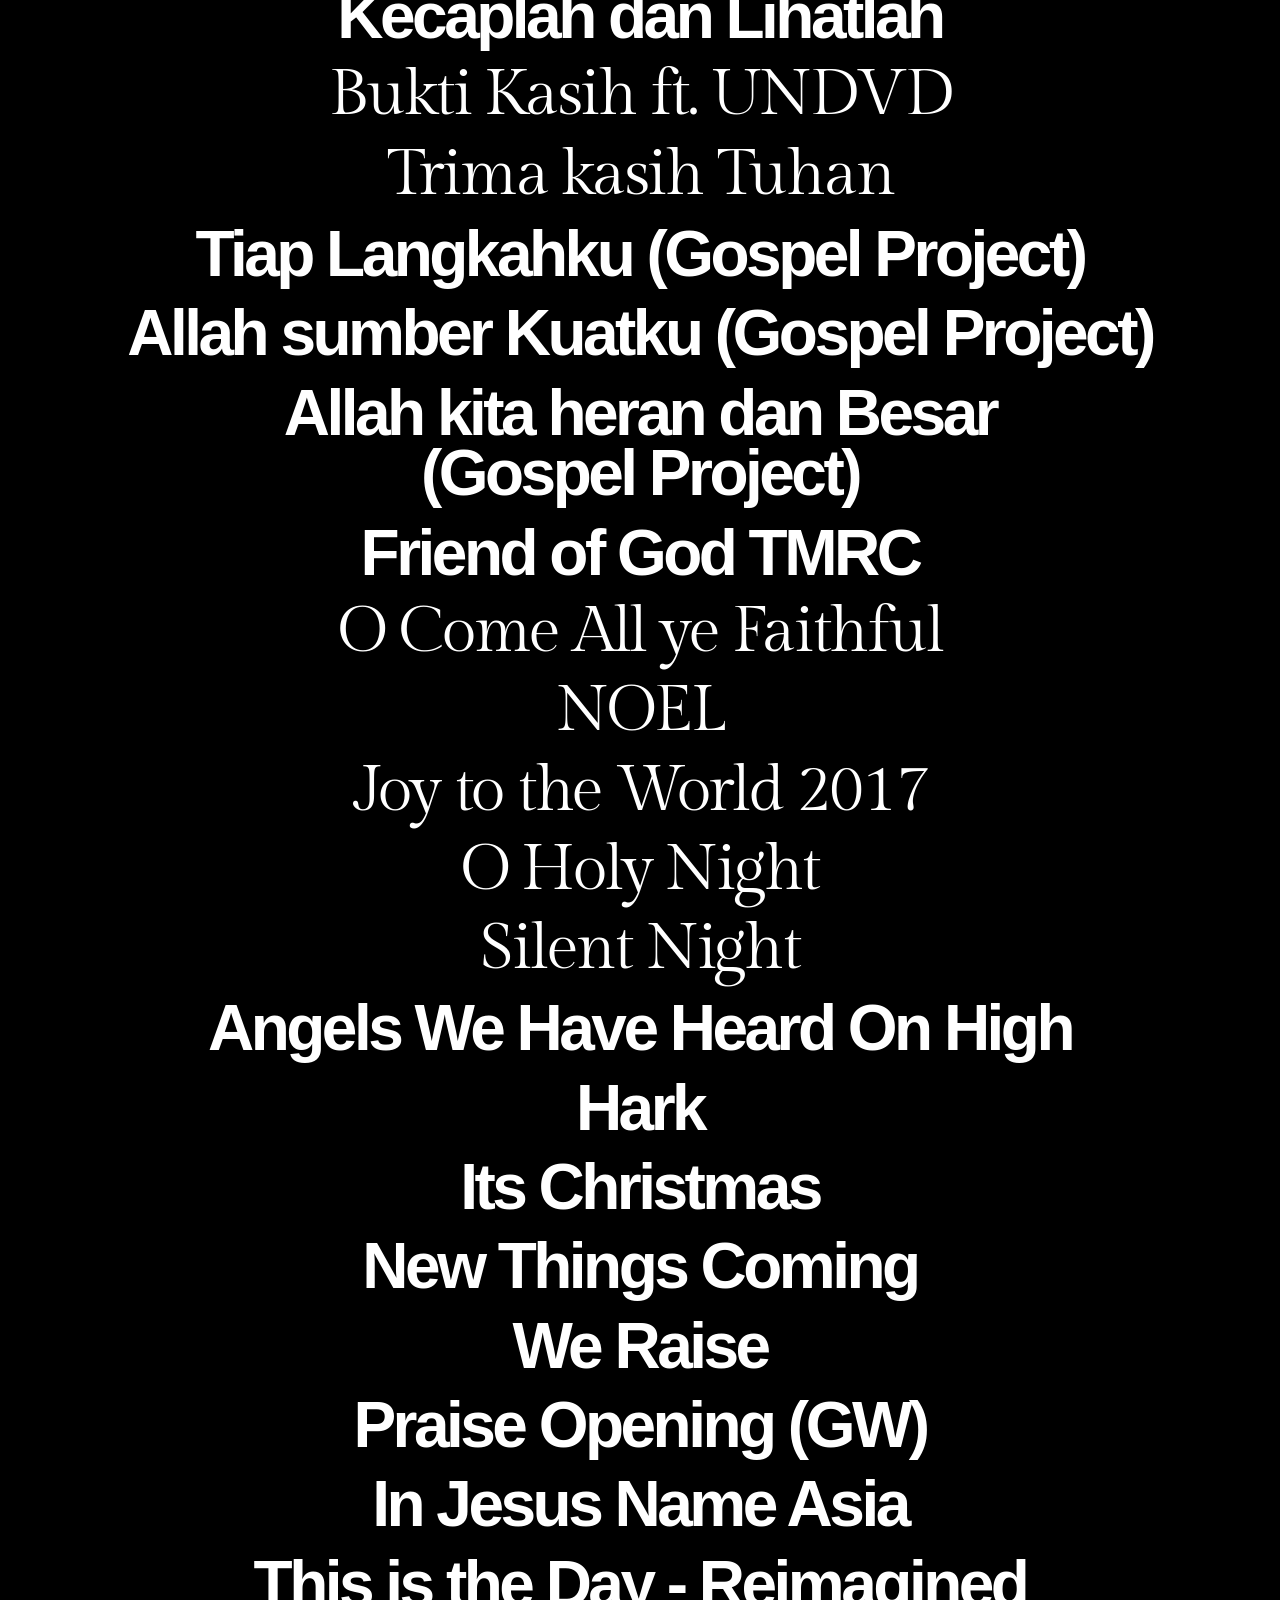
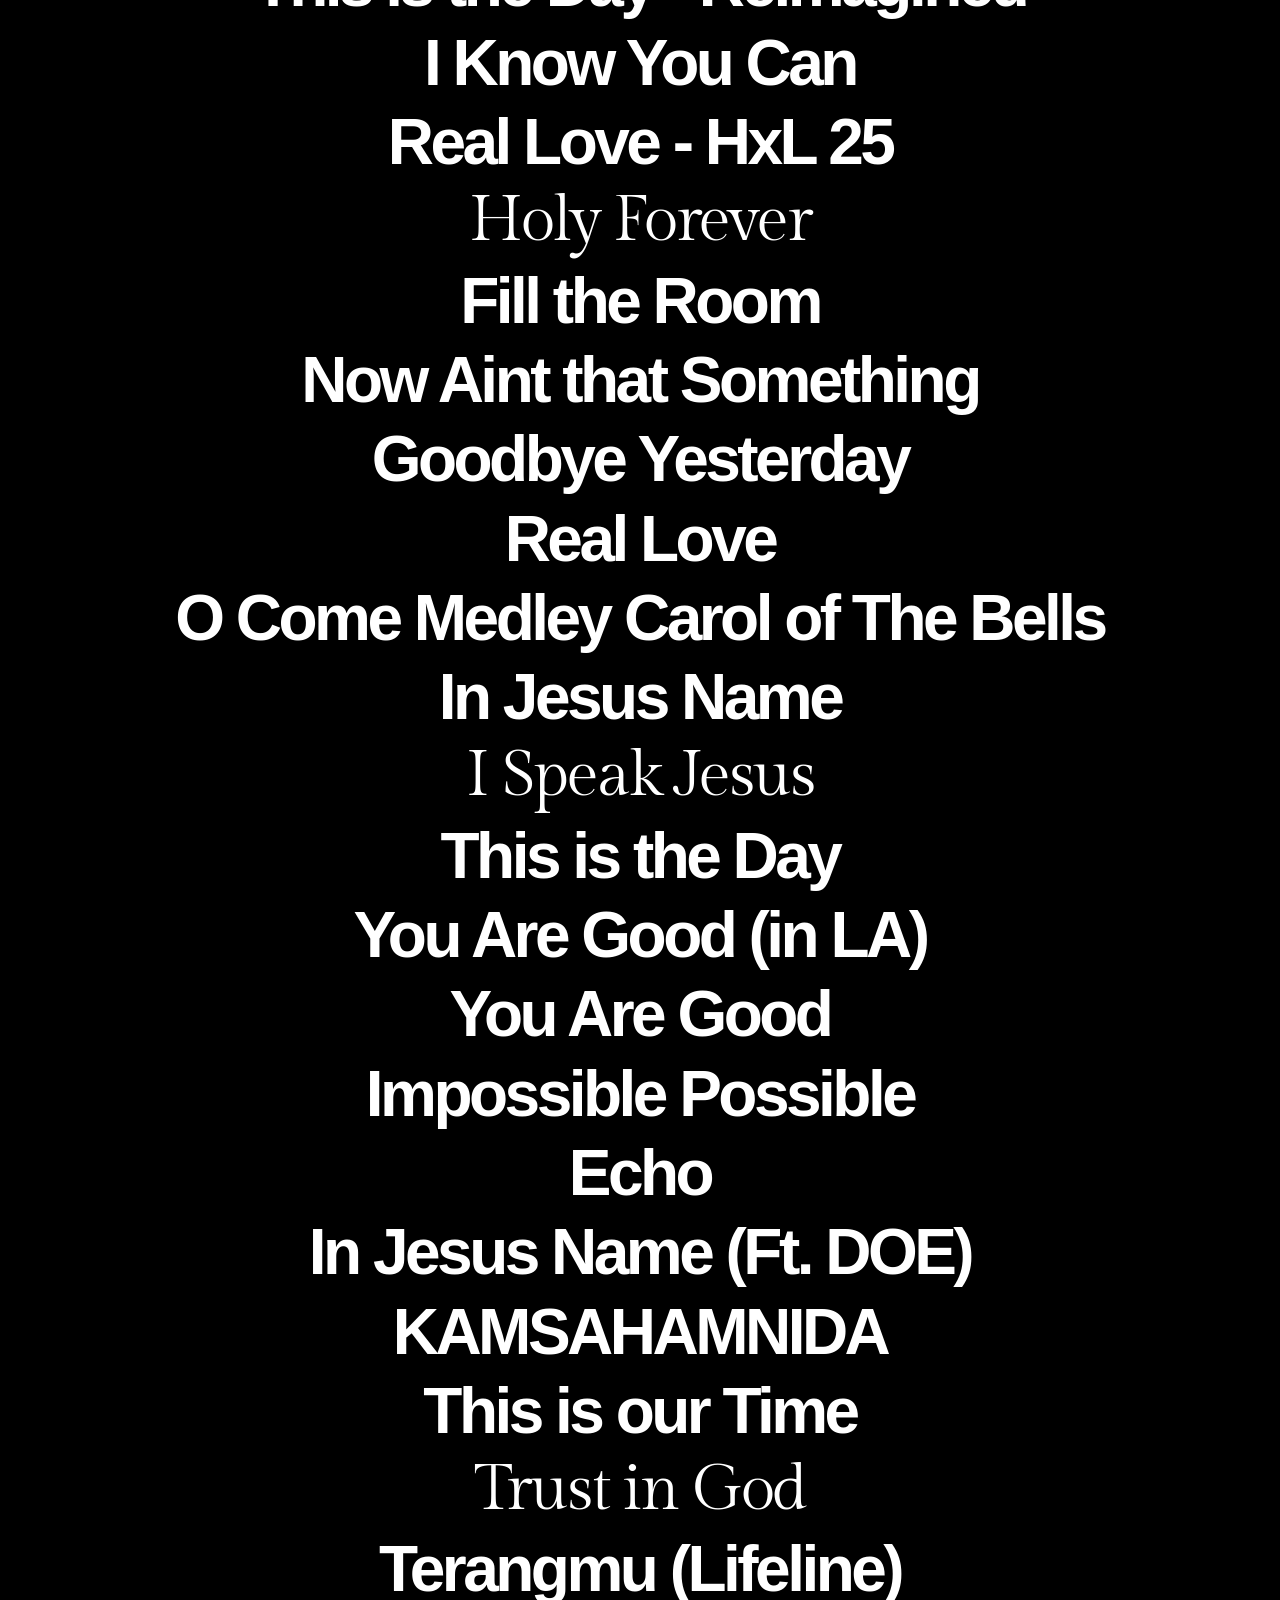
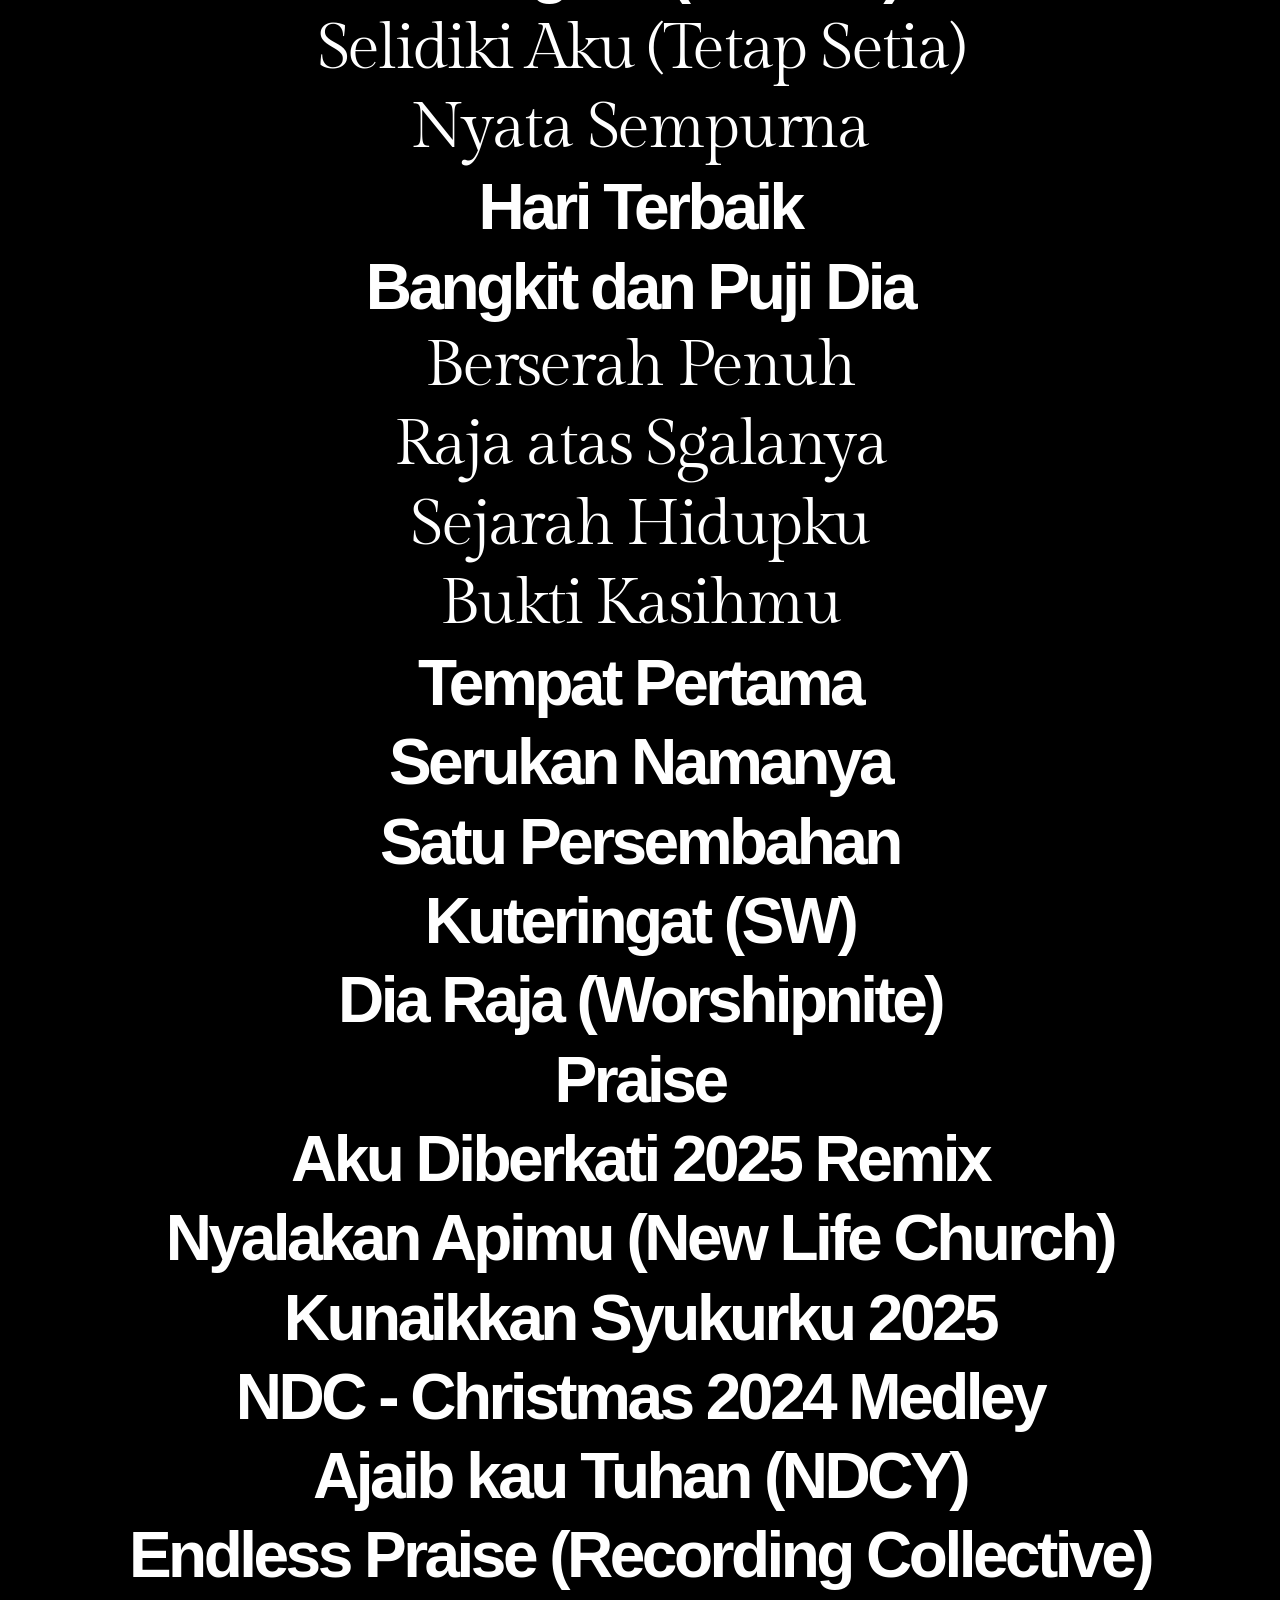
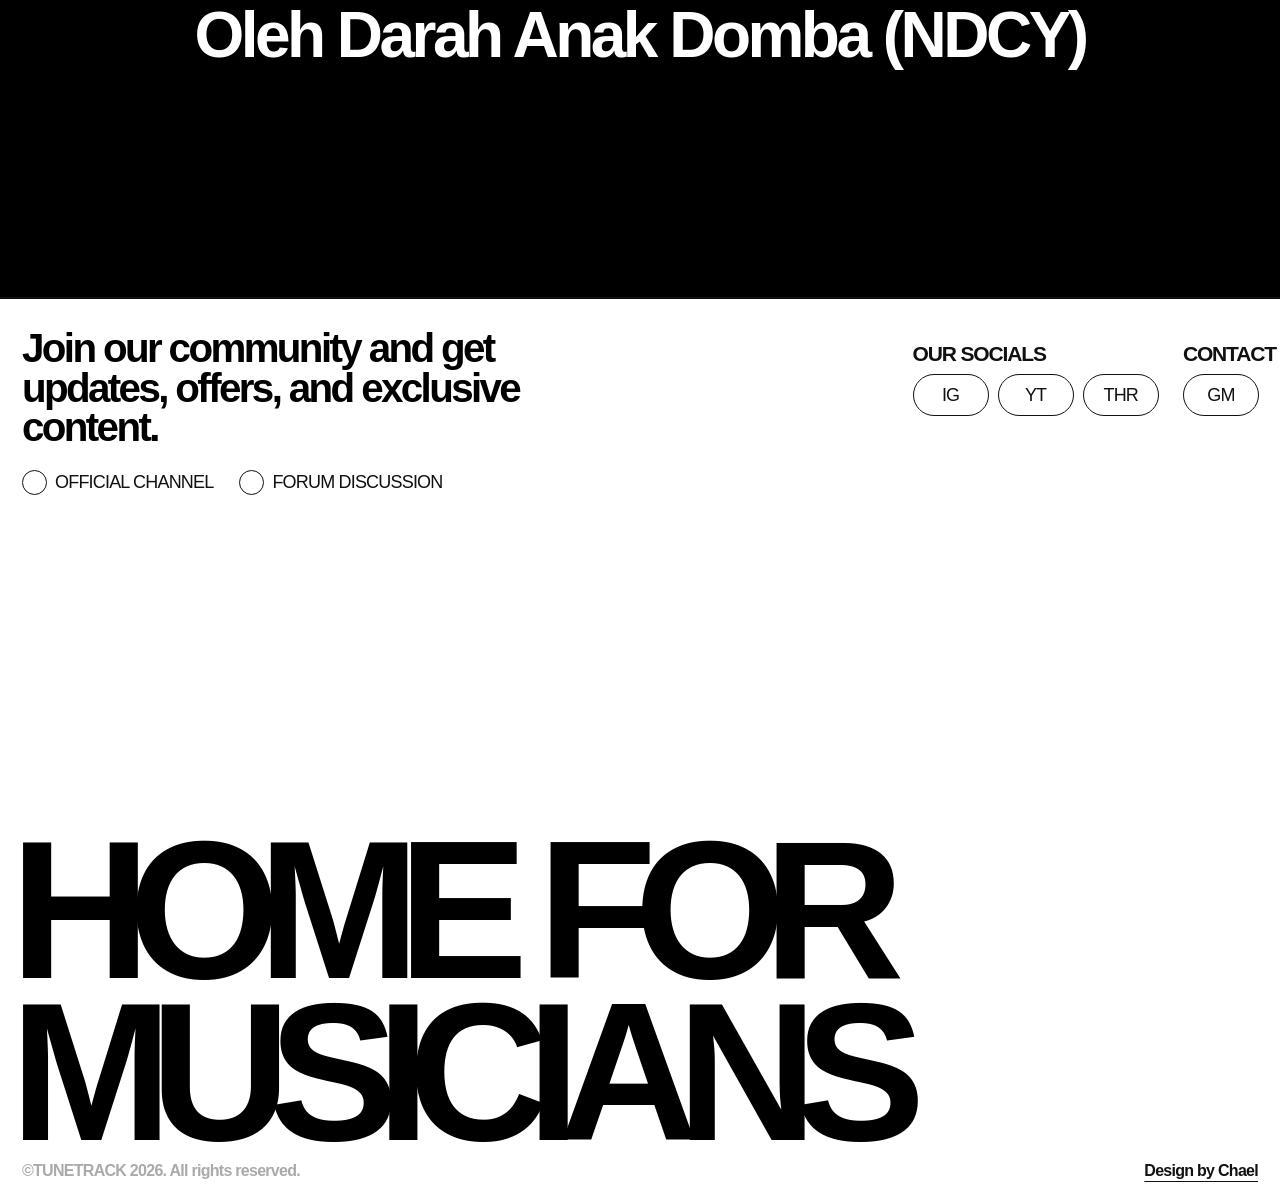
==== commit c29c2f4e: "Add files via upload" ====
--- a/tunetrack/index.html
+++ b/tunetrack/index.html
@@ -1112,6 +1112,10 @@
 
     <div class="works-list" id="worksList">
 
+    <div class="work-item">
+        <a href="pg-penulishidupku.html" target="_blank" rel="noopener noreferrer">Penulis Hidupku (NDCW)</a>
+    </div>
+
     <div class="work-item worship">
         <a href="http://lynk.id/gudangsequencer/43dpxgq5g8ox" rel="noopener noreferrer">Yesus Kumenyembahmu Medley (SW)</a>
     </div>
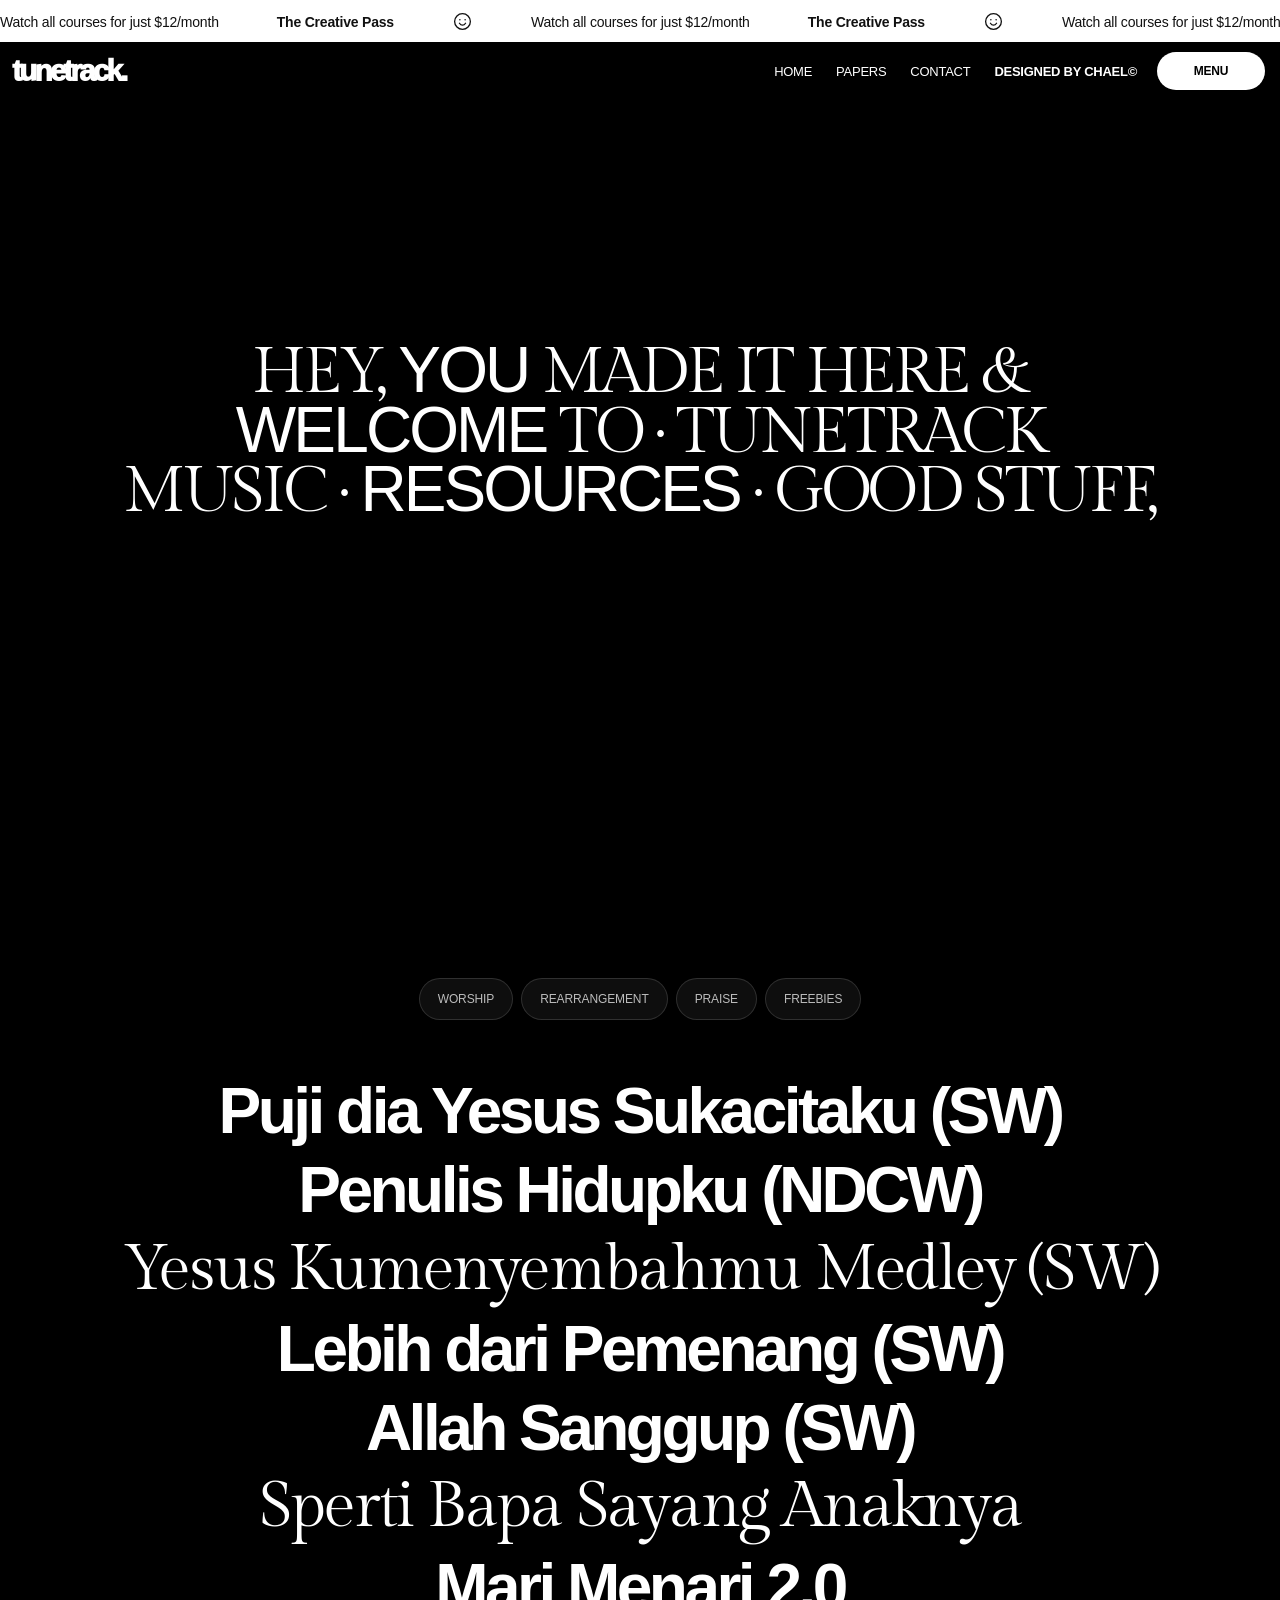
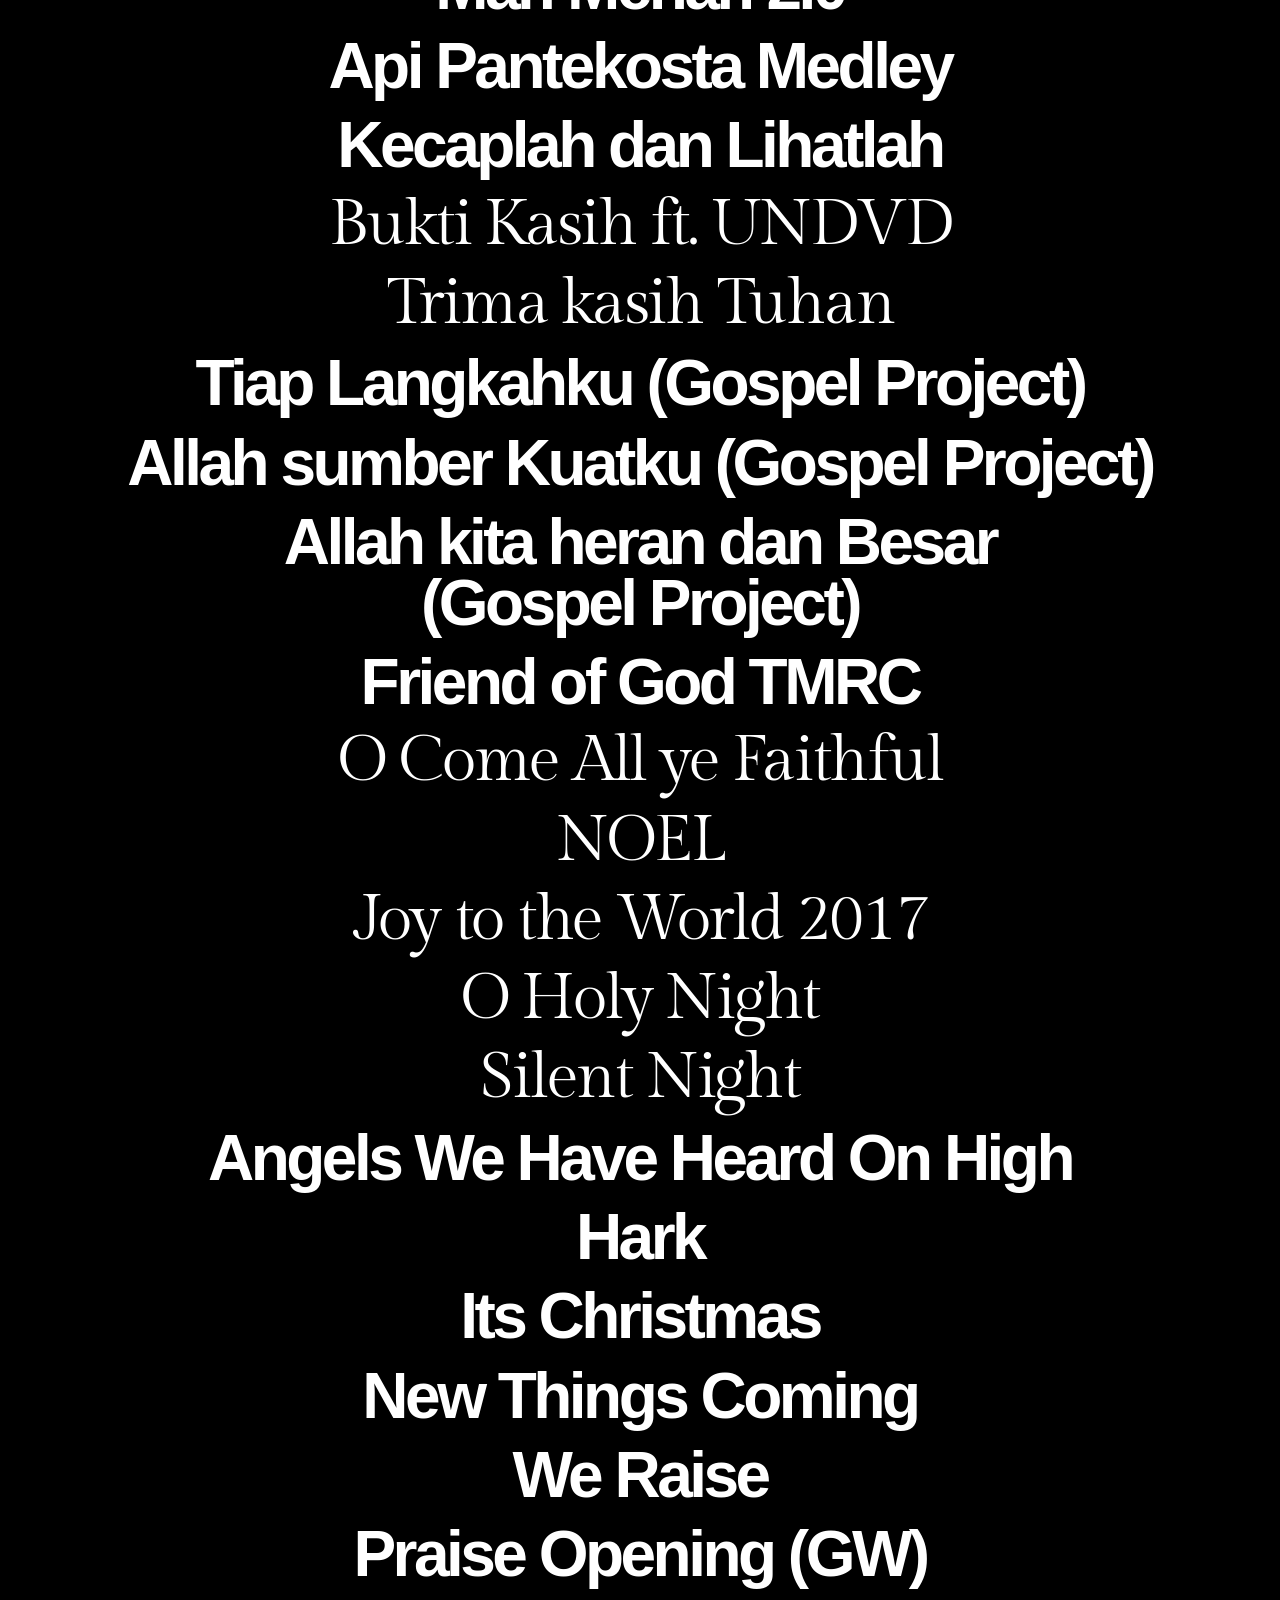
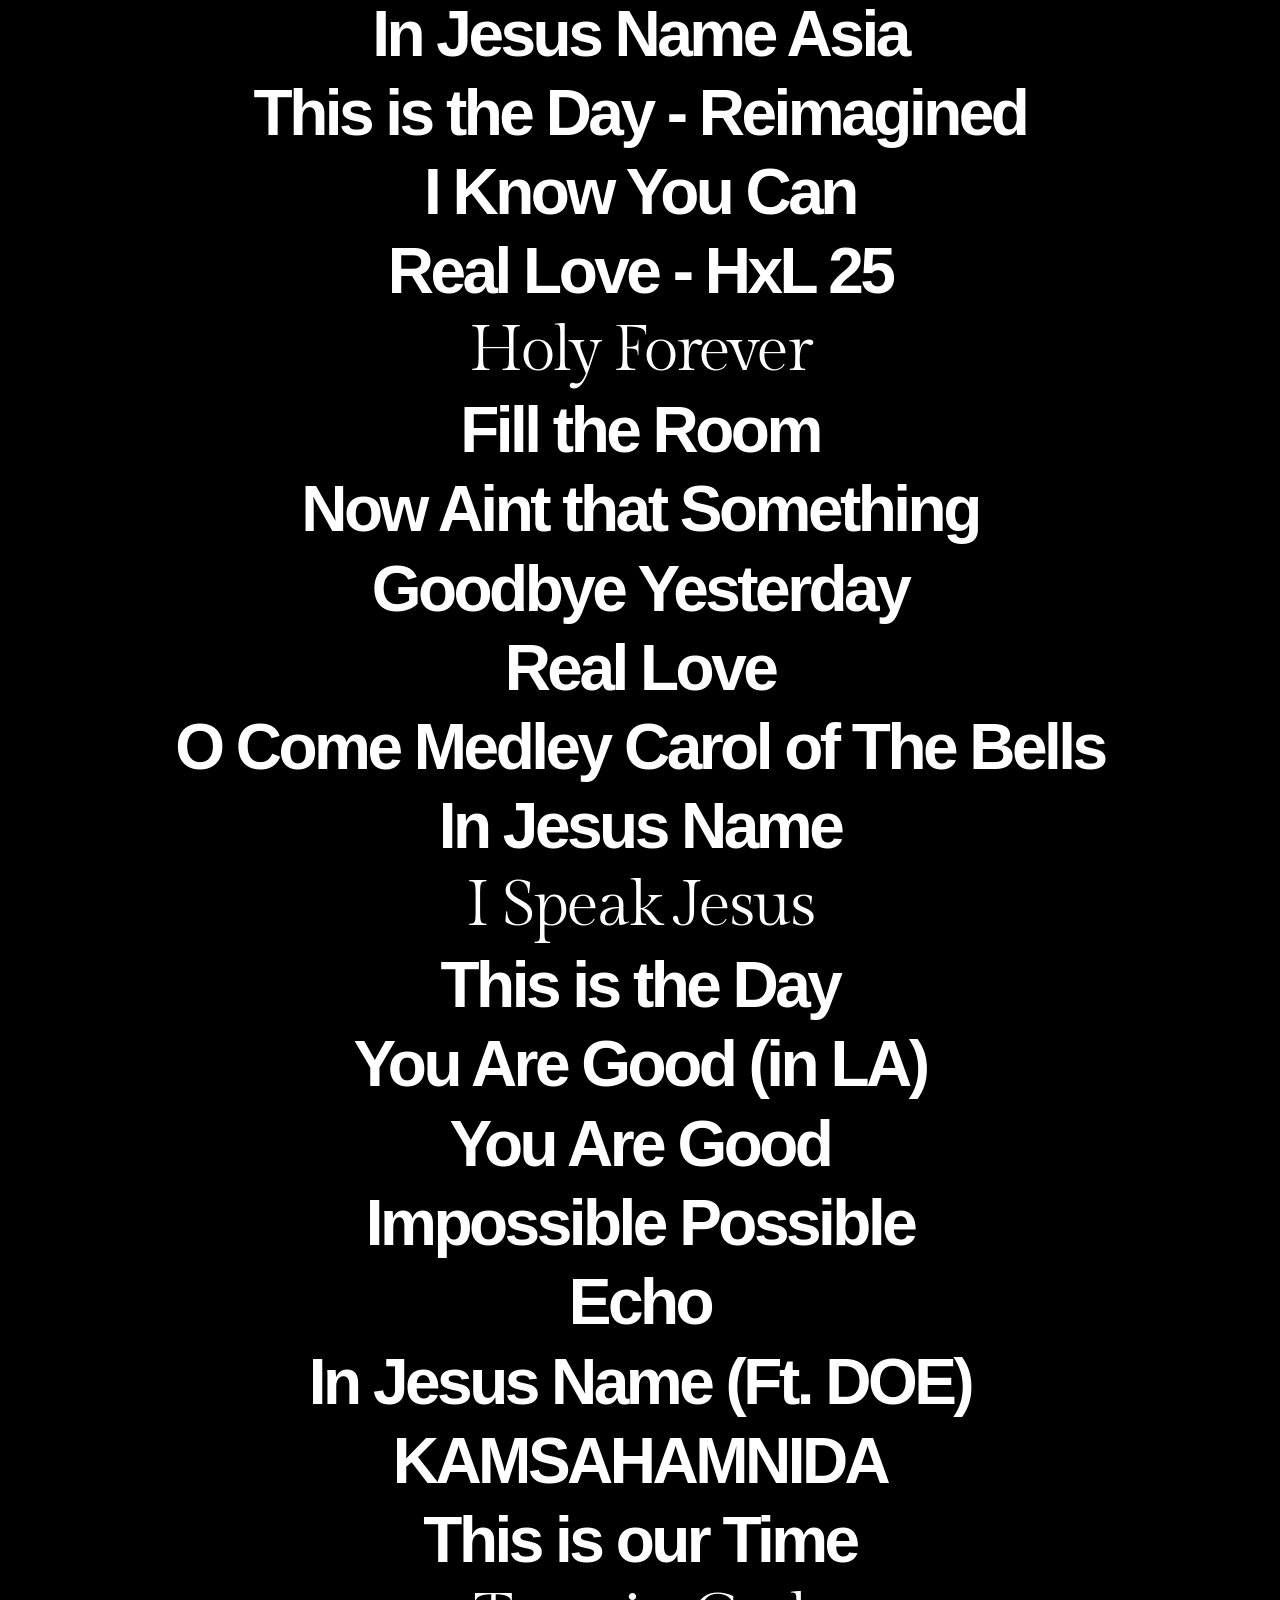
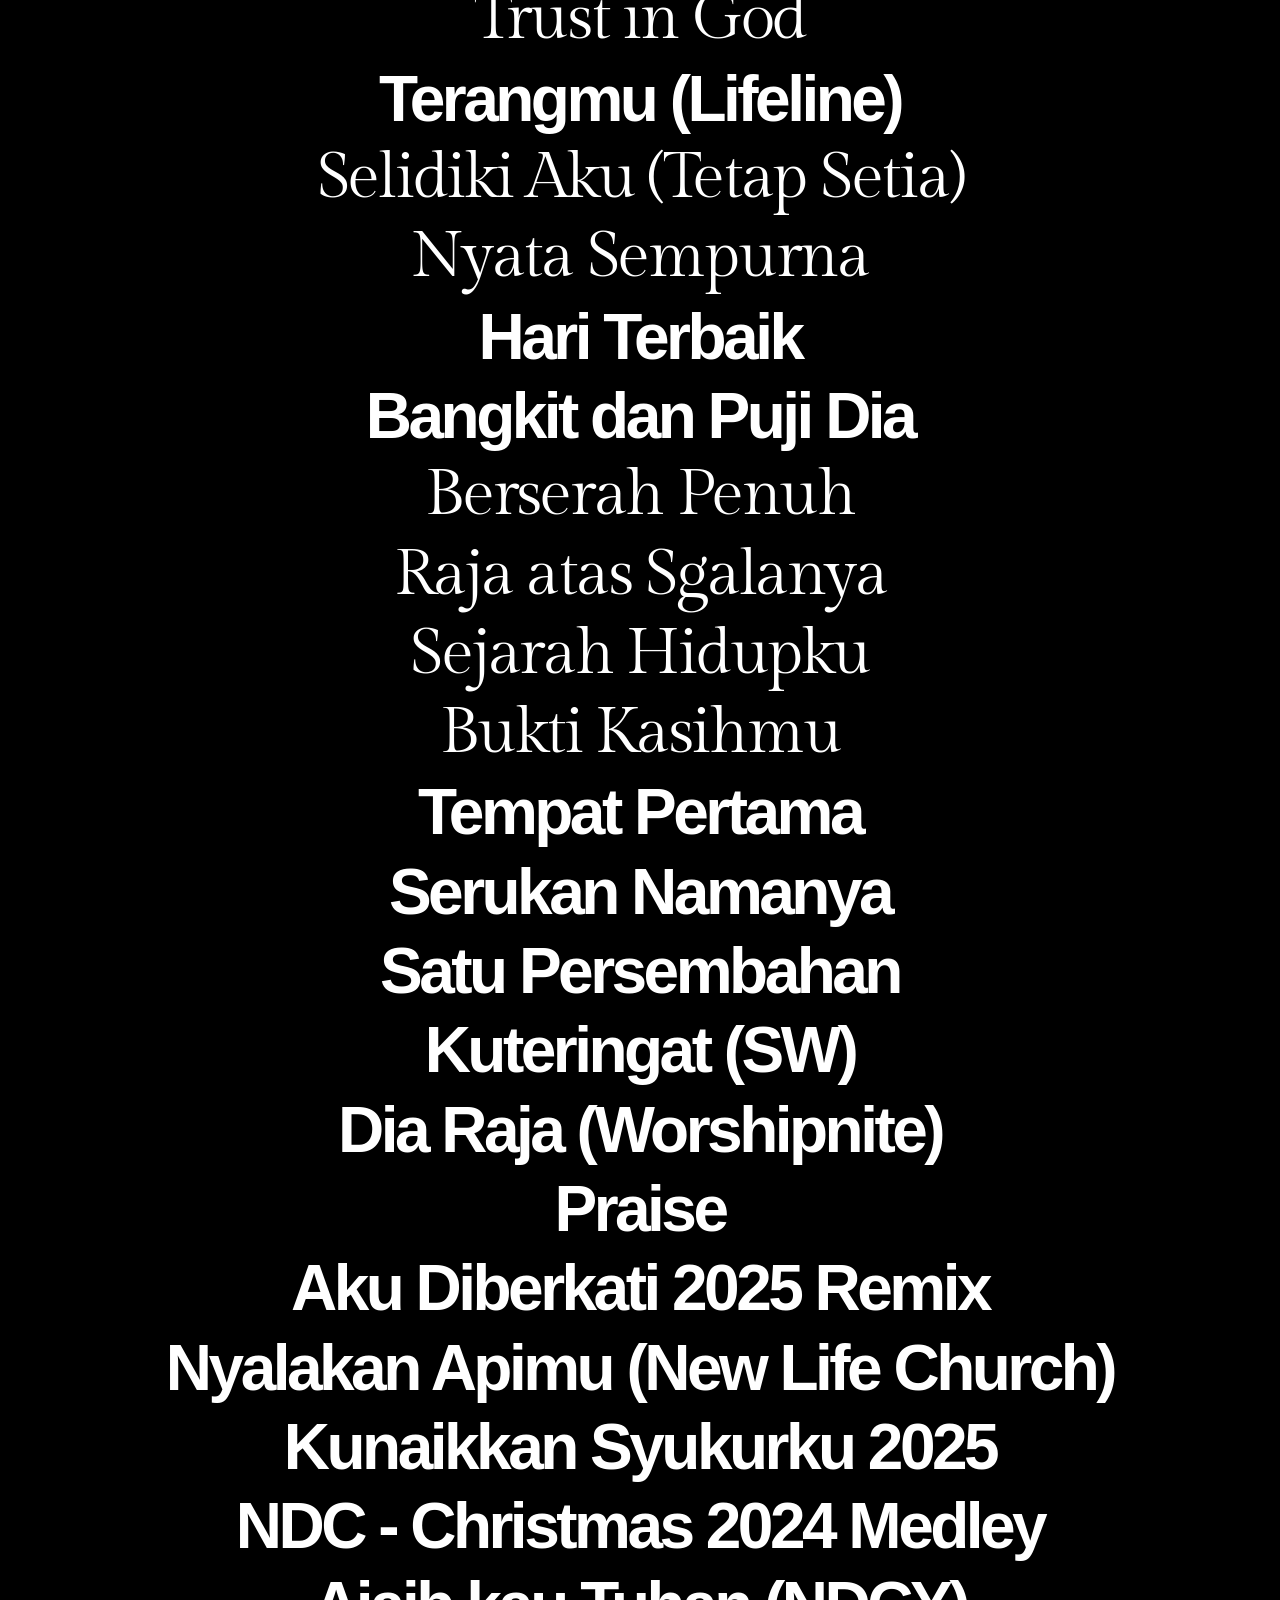
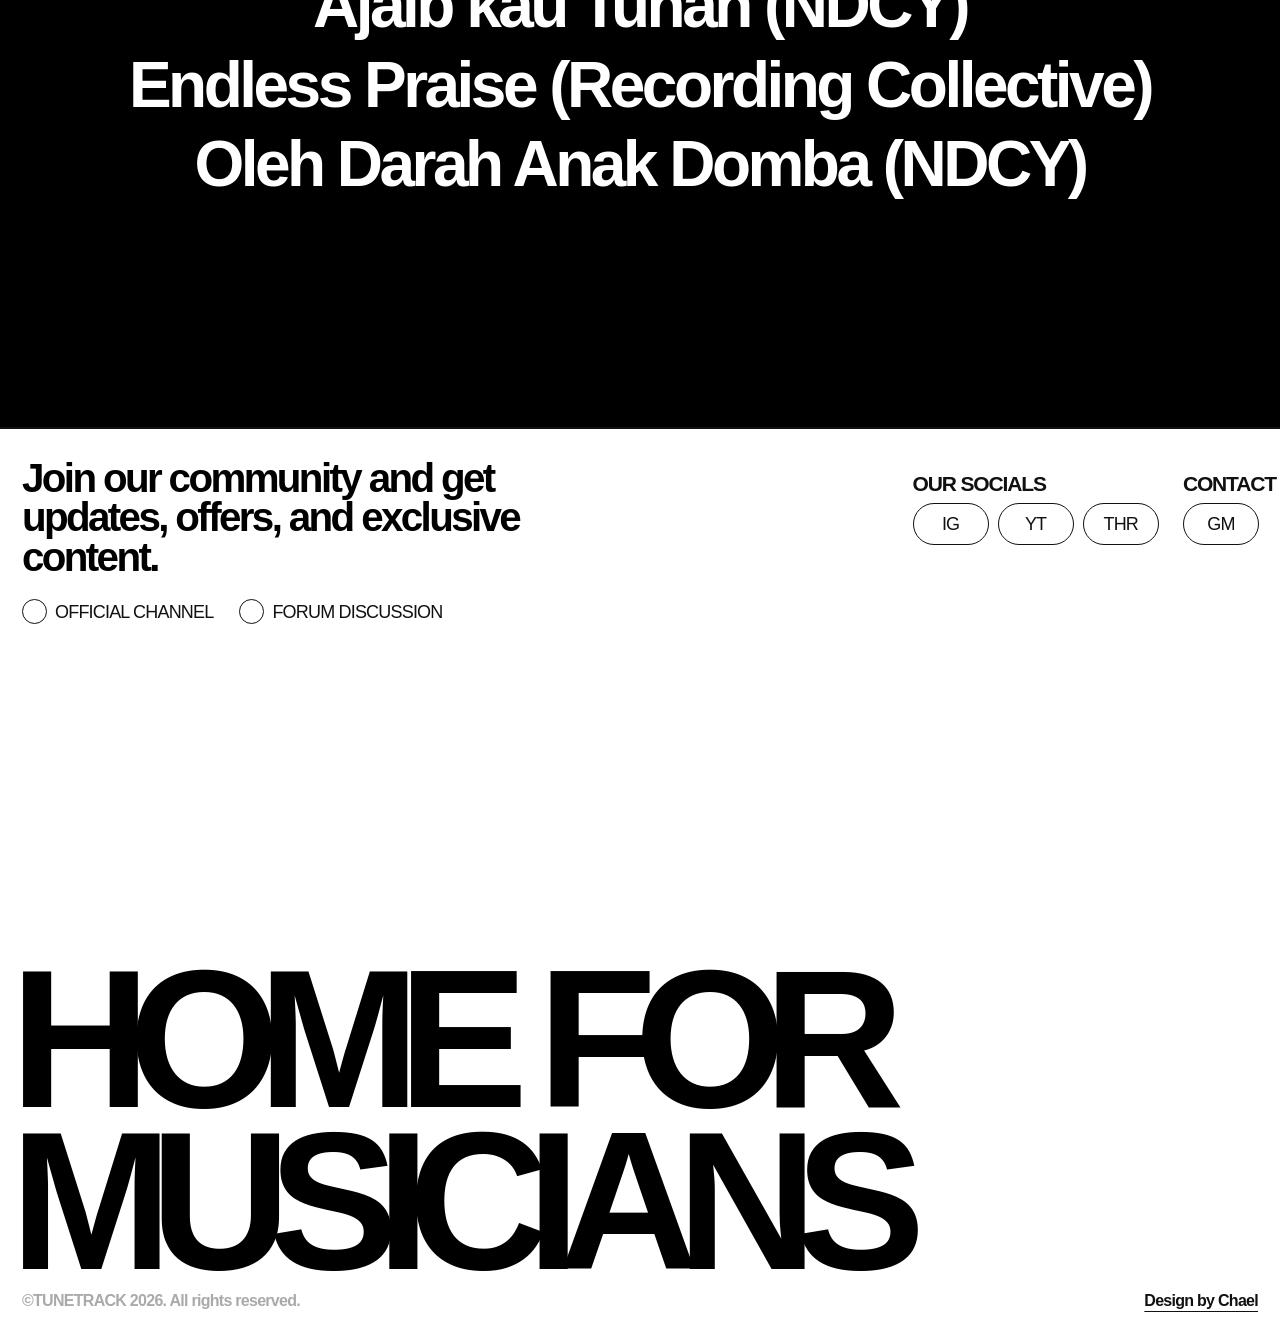
==== commit 61f6f8cd: "Add files via upload" ====
--- a/tunetrack/index.html
+++ b/tunetrack/index.html
@@ -616,8 +616,231 @@
 }
 </style>
 
+
+<style id="tnco-index-top-marquee">
+    .tnco-top-marquee {
+        width: 100%;
+        height: 42px;
+        background: #fff;
+        color: #111;
+        overflow: hidden;
+        position: relative;
+        z-index: 1001;
+        display: flex;
+        align-items: center;
+        box-sizing: border-box;
+        border: 0;
+    }
+
+    .tnco-top-marquee-track {
+        display: flex;
+        width: max-content;
+        flex: 0 0 auto;
+        will-change: transform;
+        animation: tncoTopMarquee 28s linear infinite;
+    }
+
+    .tnco-top-marquee-set {
+        display: flex;
+        align-items: center;
+        flex: 0 0 auto;
+        width: max-content;
+        white-space: nowrap;
+        padding-right: 58px;
+        box-sizing: border-box;
+    }
+
+    .tnco-top-marquee-item {
+        display: inline-flex;
+        align-items: center;
+        justify-content: center;
+        flex: 0 0 auto;
+        margin-right: 58px;
+        font-family: Arial, Helvetica, sans-serif;
+        font-size: 14px;
+        line-height: 1;
+        font-weight: 500;
+        letter-spacing: -0.2px;
+    }
+
+    .tnco-top-marquee-item.pass {
+        font-weight: 700;
+    }
+
+    .tnco-top-marquee-smile {
+        width: 21px;
+        height: 21px;
+        flex: 0 0 21px;
+        display: inline-flex;
+        align-items: center;
+        justify-content: center;
+    }
+
+    .tnco-top-marquee-smile svg {
+        width: 21px;
+        height: 21px;
+        display: block;
+    }
+
+    @keyframes tncoTopMarquee {
+        from { transform: translate3d(0, 0, 0); }
+        to { transform: translate3d(-50%, 0, 0); }
+    }
+
+    @media (max-width: 767px) {
+        .tnco-top-marquee {
+            height: 34px;
+        }
+
+        .tnco-top-marquee-track {
+            animation-duration: 22s;
+        }
+
+        .tnco-top-marquee-set {
+            padding-right: 34px;
+        }
+
+        .tnco-top-marquee-item {
+            margin-right: 34px;
+            font-size: 11px;
+        }
+
+        .tnco-top-marquee-smile {
+            width: 18px;
+            height: 18px;
+            flex-basis: 18px;
+        }
+
+        .tnco-top-marquee-smile svg {
+            width: 18px;
+            height: 18px;
+        }
+    }
+
+    @media (prefers-reduced-motion: reduce) {
+        .tnco-top-marquee-track {
+            animation: none;
+        }
+    }
+</style>
+
+<style id="tnco-index-top-marquee-header-spacing">
+/* Keep the existing header intact; move it below the new top marquee. */
+.tnco-header{
+    transform: translateY(42px) !important;
+}
+
+@media (max-width: 767px){
+    .tnco-header{
+        transform: translateY(34px) !important;
+    }
+}
+</style>
+
 </head>
 <body data-scroll-container>
+
+    <div class="tnco-top-marquee" aria-label="The Creative Pass">
+        <div class="tnco-top-marquee-track">
+<div class="tnco-top-marquee-set">
+                <span class="tnco-top-marquee-item">Watch all courses for just $12/month</span>
+                <span class="tnco-top-marquee-item pass">The Creative Pass</span>
+                <span class="tnco-top-marquee-smile">
+                    <svg viewBox="0 0 24 24" fill="none">
+                        <circle cx="12" cy="12" r="9" stroke="currentColor" stroke-width="1.5"/>
+                        <circle cx="9" cy="10" r="0.9" fill="currentColor"/>
+                        <circle cx="15" cy="10" r="0.9" fill="currentColor"/>
+                        <path d="M8.5 14c1 1.5 2.3 2.2 3.5 2.2S14.5 15.5 15.5 14" stroke="currentColor" stroke-width="1.5" stroke-linecap="round"/>
+                    </svg>
+                </span>
+            </div>
+<div class="tnco-top-marquee-set">
+                <span class="tnco-top-marquee-item">Watch all courses for just $12/month</span>
+                <span class="tnco-top-marquee-item pass">The Creative Pass</span>
+                <span class="tnco-top-marquee-smile">
+                    <svg viewBox="0 0 24 24" fill="none">
+                        <circle cx="12" cy="12" r="9" stroke="currentColor" stroke-width="1.5"/>
+                        <circle cx="9" cy="10" r="0.9" fill="currentColor"/>
+                        <circle cx="15" cy="10" r="0.9" fill="currentColor"/>
+                        <path d="M8.5 14c1 1.5 2.3 2.2 3.5 2.2S14.5 15.5 15.5 14" stroke="currentColor" stroke-width="1.5" stroke-linecap="round"/>
+                    </svg>
+                </span>
+            </div>
+<div class="tnco-top-marquee-set">
+                <span class="tnco-top-marquee-item">Watch all courses for just $12/month</span>
+                <span class="tnco-top-marquee-item pass">The Creative Pass</span>
+                <span class="tnco-top-marquee-smile">
+                    <svg viewBox="0 0 24 24" fill="none">
+                        <circle cx="12" cy="12" r="9" stroke="currentColor" stroke-width="1.5"/>
+                        <circle cx="9" cy="10" r="0.9" fill="currentColor"/>
+                        <circle cx="15" cy="10" r="0.9" fill="currentColor"/>
+                        <path d="M8.5 14c1 1.5 2.3 2.2 3.5 2.2S14.5 15.5 15.5 14" stroke="currentColor" stroke-width="1.5" stroke-linecap="round"/>
+                    </svg>
+                </span>
+            </div>
+<div class="tnco-top-marquee-set">
+                <span class="tnco-top-marquee-item">Watch all courses for just $12/month</span>
+                <span class="tnco-top-marquee-item pass">The Creative Pass</span>
+                <span class="tnco-top-marquee-smile">
+                    <svg viewBox="0 0 24 24" fill="none">
+                        <circle cx="12" cy="12" r="9" stroke="currentColor" stroke-width="1.5"/>
+                        <circle cx="9" cy="10" r="0.9" fill="currentColor"/>
+                        <circle cx="15" cy="10" r="0.9" fill="currentColor"/>
+                        <path d="M8.5 14c1 1.5 2.3 2.2 3.5 2.2S14.5 15.5 15.5 14" stroke="currentColor" stroke-width="1.5" stroke-linecap="round"/>
+                    </svg>
+                </span>
+            </div>
+<div class="tnco-top-marquee-set">
+                <span class="tnco-top-marquee-item">Watch all courses for just $12/month</span>
+                <span class="tnco-top-marquee-item pass">The Creative Pass</span>
+                <span class="tnco-top-marquee-smile">
+                    <svg viewBox="0 0 24 24" fill="none">
+                        <circle cx="12" cy="12" r="9" stroke="currentColor" stroke-width="1.5"/>
+                        <circle cx="9" cy="10" r="0.9" fill="currentColor"/>
+                        <circle cx="15" cy="10" r="0.9" fill="currentColor"/>
+                        <path d="M8.5 14c1 1.5 2.3 2.2 3.5 2.2S14.5 15.5 15.5 14" stroke="currentColor" stroke-width="1.5" stroke-linecap="round"/>
+                    </svg>
+                </span>
+            </div>
+<div class="tnco-top-marquee-set">
+                <span class="tnco-top-marquee-item">Watch all courses for just $12/month</span>
+                <span class="tnco-top-marquee-item pass">The Creative Pass</span>
+                <span class="tnco-top-marquee-smile">
+                    <svg viewBox="0 0 24 24" fill="none">
+                        <circle cx="12" cy="12" r="9" stroke="currentColor" stroke-width="1.5"/>
+                        <circle cx="9" cy="10" r="0.9" fill="currentColor"/>
+                        <circle cx="15" cy="10" r="0.9" fill="currentColor"/>
+                        <path d="M8.5 14c1 1.5 2.3 2.2 3.5 2.2S14.5 15.5 15.5 14" stroke="currentColor" stroke-width="1.5" stroke-linecap="round"/>
+                    </svg>
+                </span>
+            </div>
+<div class="tnco-top-marquee-set">
+                <span class="tnco-top-marquee-item">Watch all courses for just $12/month</span>
+                <span class="tnco-top-marquee-item pass">The Creative Pass</span>
+                <span class="tnco-top-marquee-smile">
+                    <svg viewBox="0 0 24 24" fill="none">
+                        <circle cx="12" cy="12" r="9" stroke="currentColor" stroke-width="1.5"/>
+                        <circle cx="9" cy="10" r="0.9" fill="currentColor"/>
+                        <circle cx="15" cy="10" r="0.9" fill="currentColor"/>
+                        <path d="M8.5 14c1 1.5 2.3 2.2 3.5 2.2S14.5 15.5 15.5 14" stroke="currentColor" stroke-width="1.5" stroke-linecap="round"/>
+                    </svg>
+                </span>
+            </div>
+<div class="tnco-top-marquee-set">
+                <span class="tnco-top-marquee-item">Watch all courses for just $12/month</span>
+                <span class="tnco-top-marquee-item pass">The Creative Pass</span>
+                <span class="tnco-top-marquee-smile">
+                    <svg viewBox="0 0 24 24" fill="none">
+                        <circle cx="12" cy="12" r="9" stroke="currentColor" stroke-width="1.5"/>
+                        <circle cx="9" cy="10" r="0.9" fill="currentColor"/>
+                        <circle cx="15" cy="10" r="0.9" fill="currentColor"/>
+                        <path d="M8.5 14c1 1.5 2.3 2.2 3.5 2.2S14.5 15.5 15.5 14" stroke="currentColor" stroke-width="1.5" stroke-linecap="round"/>
+                    </svg>
+                </span>
+            </div>
+</div>
+    </div>
+
 
     <!-- =========================================================
          HTML — TUNETRACK HEADER
@@ -1069,50 +1292,323 @@
 
     <main class="tnco-works">
 
-        <div class="tnco-scroll-marquee" aria-label="Scroll down to see our works">
-            <div class="tnco-scroll-marquee-track">
-<div class="tnco-scroll-marquee-set">
-                    <div class="tnco-scroll-marquee-copy">
-                        <span>scroll down to see our works</span>
-                        <span class="tnco-scroll-marquee-arrow"><svg viewBox="0 0 24 24" fill="none" aria-hidden="true"><circle cx="12" cy="12" r="9" stroke="currentColor" stroke-width="1.5"/><path d="M8 12h7" stroke="currentColor" stroke-width="1.5" stroke-linecap="round"/><path d="m12.5 8.5 3.5 3.5-3.5 3.5" stroke="currentColor" stroke-width="1.5" stroke-linecap="round" stroke-linejoin="round"/></svg></span>
-                    </div>
-                    <div class="tnco-scroll-marquee-copy" aria-hidden="true">
-                        <span>scroll down to see our works</span>
-                        <span class="tnco-scroll-marquee-arrow"><svg viewBox="0 0 24 24" fill="none" aria-hidden="true"><circle cx="12" cy="12" r="9" stroke="currentColor" stroke-width="1.5"/><path d="M8 12h7" stroke="currentColor" stroke-width="1.5" stroke-linecap="round"/><path d="m12.5 8.5 3.5 3.5-3.5 3.5" stroke="currentColor" stroke-width="1.5" stroke-linecap="round" stroke-linejoin="round"/></svg></span>
-                    </div>
-                    <div class="tnco-scroll-marquee-copy">
-                        <span>scroll down to see our works</span>
-                        <span class="tnco-scroll-marquee-arrow"><svg viewBox="0 0 24 24" fill="none" aria-hidden="true"><circle cx="12" cy="12" r="9" stroke="currentColor" stroke-width="1.5"/><path d="M8 12h7" stroke="currentColor" stroke-width="1.5" stroke-linecap="round"/><path d="m12.5 8.5 3.5 3.5-3.5 3.5" stroke="currentColor" stroke-width="1.5" stroke-linecap="round" stroke-linejoin="round"/></svg></span>
-                    </div>
-                    <div class="tnco-scroll-marquee-copy" aria-hidden="true">
-                        <span>scroll down to see our works</span>
-                        <span class="tnco-scroll-marquee-arrow"><svg viewBox="0 0 24 24" fill="none" aria-hidden="true"><circle cx="12" cy="12" r="9" stroke="currentColor" stroke-width="1.5"/><path d="M8 12h7" stroke="currentColor" stroke-width="1.5" stroke-linecap="round"/><path d="m12.5 8.5 3.5 3.5-3.5 3.5" stroke="currentColor" stroke-width="1.5" stroke-linecap="round" stroke-linejoin="round"/></svg></span>
-                    </div>
-                </div>
-                <div class="tnco-scroll-marquee-set" aria-hidden="true">
-                    <div class="tnco-scroll-marquee-copy">
-                        <span>scroll down to see our works</span>
-                        <span class="tnco-scroll-marquee-arrow"><svg viewBox="0 0 24 24" fill="none" aria-hidden="true"><circle cx="12" cy="12" r="9" stroke="currentColor" stroke-width="1.5"/><path d="M8 12h7" stroke="currentColor" stroke-width="1.5" stroke-linecap="round"/><path d="m12.5 8.5 3.5 3.5-3.5 3.5" stroke="currentColor" stroke-width="1.5" stroke-linecap="round" stroke-linejoin="round"/></svg></span>
-                    </div>
-                    <div class="tnco-scroll-marquee-copy" aria-hidden="true">
-                        <span>scroll down to see our works</span>
-                        <span class="tnco-scroll-marquee-arrow"><svg viewBox="0 0 24 24" fill="none" aria-hidden="true"><circle cx="12" cy="12" r="9" stroke="currentColor" stroke-width="1.5"/><path d="M8 12h7" stroke="currentColor" stroke-width="1.5" stroke-linecap="round"/><path d="m12.5 8.5 3.5 3.5-3.5 3.5" stroke="currentColor" stroke-width="1.5" stroke-linecap="round" stroke-linejoin="round"/></svg></span>
-                    </div>
-                    <div class="tnco-scroll-marquee-copy">
-                        <span>scroll down to see our works</span>
-                        <span class="tnco-scroll-marquee-arrow"><svg viewBox="0 0 24 24" fill="none" aria-hidden="true"><circle cx="12" cy="12" r="9" stroke="currentColor" stroke-width="1.5"/><path d="M8 12h7" stroke="currentColor" stroke-width="1.5" stroke-linecap="round"/><path d="m12.5 8.5 3.5 3.5-3.5 3.5" stroke="currentColor" stroke-width="1.5" stroke-linecap="round" stroke-linejoin="round"/></svg></span>
-                    </div>
-                    <div class="tnco-scroll-marquee-copy" aria-hidden="true">
-                        <span>scroll down to see our works</span>
-                        <span class="tnco-scroll-marquee-arrow"><svg viewBox="0 0 24 24" fill="none" aria-hidden="true"><circle cx="12" cy="12" r="9" stroke="currentColor" stroke-width="1.5"/><path d="M8 12h7" stroke="currentColor" stroke-width="1.5" stroke-linecap="round"/><path d="m12.5 8.5 3.5 3.5-3.5 3.5" stroke="currentColor" stroke-width="1.5" stroke-linecap="round" stroke-linejoin="round"/></svg></span>
-                    </div>
-                </div>
-            </div>
-        </div>
+
+<style id="tnco-work-category-v3">
+/* =========================================================
+   WORK CATEGORIES — V3
+   Apple-inspired, reversible category / artist library UI.
+========================================================= */
+.tnco-work-categories{
+    width:min(100% - 48px, 1180px);
+    margin:0 auto 54px;
+    display:flex;
+    justify-content:center;
+    align-items:center;
+    gap:8px;
+    flex-wrap:wrap;
+    position:relative;
+    z-index:10;
+    overflow:visible;
+}
+
+.tnco-work-category{
+    appearance:none;
+    -webkit-appearance:none;
+    border:1px solid rgba(255,255,255,.14);
+    background:rgba(255,255,255,.055);
+    color:rgba(255,255,255,.72);
+    min-height:42px;
+    padding:0 18px;
+    border-radius:999px;
+    font-family:Arial,Helvetica,sans-serif;
+    font-size:12px;
+    font-weight:500;
+    letter-spacing:-.01em;
+    line-height:1;
+    white-space:nowrap;
+    cursor:pointer;
+    position:relative;
+    overflow:hidden;
+    transition:
+        background-color 2s cubic-bezier(.22,1,.36,1),
+        color 2s cubic-bezier(.22,1,.36,1),
+        border-color 2s cubic-bezier(.22,1,.36,1),
+        transform 2s cubic-bezier(.22,1,.36,1),
+        opacity 2s cubic-bezier(.22,1,.36,1),
+        max-width 2s cubic-bezier(.22,1,.36,1),
+        padding 2s cubic-bezier(.22,1,.36,1),
+        margin 2s cubic-bezier(.22,1,.36,1);
+    -webkit-tap-highlight-color:transparent;
+}
+
+.tnco-work-category:hover{
+    background:#fff;
+    border-color:#fff;
+    color:#111;
+    transform:translateY(-1px);
+}
+
+.tnco-work-category.is-active{
+    background:#fff;
+    border-color:#fff;
+    color:#111;
+}
+
+/* Artist toggle — smooth 2s typewriter-style label swap */
+.tnco-work-category.artist-toggle{
+    min-width:136px;
+    min-height:42px;
+    overflow:hidden;
+    isolation:isolate;
+}
+
+.tnco-work-category.artist-toggle .artist-default,
+.tnco-work-category.artist-toggle .artist-hover{
+    display:block;
+    white-space:nowrap;
+    transition:opacity 1s ease, transform 2s cubic-bezier(.22,1,.36,1), max-width 2s cubic-bezier(.22,1,.36,1);
+    overflow:hidden;
+    margin:auto;
+}
+
+.tnco-work-category.artist-toggle .artist-default{
+    opacity:1;
+    transform:translateY(0);
+    max-width:140px;
+}
+
+.tnco-work-category.artist-toggle .artist-hover{
+    position:absolute;
+    left:50%;
+    top:50%;
+    transform:translate(-50%, 18px);
+    opacity:0;
+    max-width:110px;
+    width:110px;
+}
+
+.tnco-work-category.artist-toggle:hover .artist-default{
+    opacity:0;
+    transform:translateY(-18px);
+    max-width:0;
+}
+
+.tnco-work-category.artist-toggle:hover .artist-hover{
+    opacity:1;
+    transform:translate(-50%, -50%);
+    max-width:110px;
+}
+
+/* Once artist mode is open, the four category pills leave leftward. */
+.tnco-work-categories.is-artist-open > .tnco-work-category:not(.artist-toggle){
+    transform:translateX(-120vw);
+    opacity:0;
+    pointer-events:none;
+    max-width:0;
+    padding-left:0;
+    padding-right:0;
+    margin-left:0;
+    margin-right:0;
+    border-width:0;
+}
+
+.tnco-work-categories.is-artist-open > .tnco-work-category.artist-toggle{
+    transform:translateX(-18px);
+    width:198px;
+    min-width:198px;
+}
+
+.tnco-work-category.tnco-category-hidden{
+    display:none;
+}
+
+/* Artist library drops in from the left; closes by pulling upward. */
+.tnco-artist-library{
+    flex:0 0 100%;
+    width:min(100%, 980px);
+    max-height:0;
+    margin:0 auto;
+    overflow:hidden;
+    opacity:0;
+    transform:translateY(-24px);
+    pointer-events:none;
+    transition:max-height 2s cubic-bezier(.22,1,.36,1), opacity 1.2s ease, transform 2s cubic-bezier(.22,1,.36,1), margin-top 2s cubic-bezier(.22,1,.36,1);
+}
+
+.tnco-work-categories.is-artist-open .tnco-artist-library{
+    max-height:260px;
+    margin-top:22px;
+    opacity:1;
+    transform:translateY(0);
+    pointer-events:auto;
+}
+
+.tnco-artist-library-inner{
+    display:flex;
+    justify-content:flex-start;
+    align-items:center;
+    flex-wrap:wrap;
+    gap:9px;
+    padding:2px 0 4px;
+}
+
+.tnco-artist-pill{
+    appearance:none;
+    border:1px solid rgba(255,255,255,.13);
+    background:rgba(255,255,255,.035);
+    color:rgba(255,255,255,.74);
+    border-radius:999px;
+    min-height:40px;
+    padding:0 16px;
+    font:500 12px/1 Arial,Helvetica,sans-serif;
+    cursor:pointer;
+    white-space:nowrap;
+    opacity:0;
+    transform:translateX(-55px);
+    transition:background-color .55s ease,color .55s ease,border-color .55s ease,transform 1.15s cubic-bezier(.22,1,.36,1),opacity 1.15s ease;
+}
+
+.tnco-work-categories.is-artist-open .tnco-artist-pill{
+    opacity:1;
+    transform:translateX(0);
+}
+
+.tnco-work-categories.is-artist-open .tnco-artist-pill:nth-child(1){transition-delay:.05s}
+.tnco-work-categories.is-artist-open .tnco-artist-pill:nth-child(2){transition-delay:.12s}
+.tnco-work-categories.is-artist-open .tnco-artist-pill:nth-child(3){transition-delay:.19s}
+.tnco-work-categories.is-artist-open .tnco-artist-pill:nth-child(4){transition-delay:.26s}
+.tnco-work-categories.is-artist-open .tnco-artist-pill:nth-child(5){transition-delay:.33s}
+.tnco-work-categories.is-artist-open .tnco-artist-pill:nth-child(6){transition-delay:.40s}
+.tnco-work-categories.is-artist-open .tnco-artist-pill:nth-child(7){transition-delay:.47s}
+.tnco-work-categories.is-artist-open .tnco-artist-pill:nth-child(8){transition-delay:.54s}
+.tnco-work-categories.is-artist-open .tnco-artist-pill:nth-child(9){transition-delay:.61s}
+
+.tnco-artist-pill:hover,
+.tnco-artist-pill.is-active{
+    background:#fff;
+    border-color:#fff;
+    color:#111;
+}
+
+@media (max-width:767px){
+    .tnco-work-categories{
+        width:calc(100% - 28px);
+        margin-bottom:42px;
+        gap:7px;
+    }
+
+    .tnco-work-category{
+        min-height:38px;
+        padding:0 14px;
+        font-size:11px;
+    }
+
+    .tnco-work-category.artist-toggle{
+        min-width:126px;
+        min-height:38px;
+    }
+
+    .tnco-work-categories.is-artist-open > .tnco-work-category:not(.artist-toggle){
+        transform:translateX(-130vw);
+    }
+
+    .tnco-artist-library-inner{
+        justify-content:flex-start;
+        gap:7px;
+    }
+
+    .tnco-artist-pill{
+        min-height:36px;
+        padding:0 13px;
+        font-size:10.5px;
+    }
+}
+</style>
+
+<div class="tnco-work-categories" id="tncoWorkCategories" aria-label="Work categories">
+    <button class="tnco-work-category" type="button" data-category="worship" aria-pressed="false">WORSHIP</button>
+    <button class="tnco-work-category" type="button" data-category="rearrangement" aria-pressed="false">REARRANGEMENT</button>
+    <button class="tnco-work-category" type="button" data-category="praise" aria-pressed="false">PRAISE</button>
+    <button class="tnco-work-category" type="button" data-category="freebies" aria-pressed="false">FREEBIES</button>
+</div>
+
+<script>
+(function(){
+    const wrap=document.getElementById('tncoWorkCategories');
+    if(!wrap)return;
+
+    const buttons=[...wrap.querySelectorAll('.tnco-work-category:not(.artist-toggle)')];
+    const artist=document.getElementById('tncoArtistToggle');
+    const library=document.getElementById('tncoArtistLibrary');
+    const artistPills=[...wrap.querySelectorAll('.tnco-artist-pill')];
+    let closeTimer=null;
+
+    function closeArtistMode(){
+        clearTimeout(closeTimer);
+        wrap.classList.remove('is-artist-open');
+        artist.setAttribute('aria-expanded','false');
+        library.setAttribute('aria-hidden','true');
+        artist.classList.remove('is-active');
+
+        /* Let the slide-out finish before putting the four pills back into flow. */
+        closeTimer=setTimeout(function(){
+            buttons.forEach(function(item){item.classList.remove('tnco-category-hidden');});
+        },2000);
+    }
+
+    buttons.forEach(function(button){
+        button.addEventListener('click',function(){
+            if(wrap.classList.contains('is-artist-open')){
+                closeArtistMode();
+                setTimeout(function(){
+                    buttons.forEach(function(item){item.classList.remove('is-active');});
+                    button.classList.add('is-active');
+                },2000);
+                return;
+            }
+
+            /* Click the active filter again = clear / rollback to the full list. */
+            const wasActive=button.classList.contains('is-active');
+            buttons.forEach(function(item){item.classList.remove('is-active');});
+            artist.classList.remove('is-active');
+            if(!wasActive) button.classList.add('is-active');
+        });
+    });
+
+    artist.addEventListener('click',function(){
+        const expanded=artist.getAttribute('aria-expanded')==='true';
+        if(expanded){
+            closeArtistMode();
+            return;
+        }
+
+        clearTimeout(closeTimer);
+        buttons.forEach(function(item){
+            item.classList.remove('is-active');
+            item.classList.remove('tnco-category-hidden');
+        });
+        artist.classList.add('is-active');
+        artist.setAttribute('aria-expanded','true');
+        library.setAttribute('aria-hidden','false');
+        wrap.classList.add('is-artist-open');
+    });
+
+    artistPills.forEach(function(pill){
+        pill.addEventListener('click',function(){
+            artistPills.forEach(function(item){item.classList.remove('is-active');});
+            pill.classList.add('is-active');
+        });
+    });
+})();
+</script>
 
     <div class="works-list" id="worksList">
 
-    <div class="work-item">
+    <div class="work-item praise">
+        <a href="pg-penulishidupku.html" target="_blank" rel="noopener noreferrer">Puji dia Yesus Sukacitaku (SW)</a>
+    </div>
+
+    <div class="work-item praise freebies">
         <a href="pg-penulishidupku.html" target="_blank" rel="noopener noreferrer">Penulis Hidupku (NDCW)</a>
     </div>
 
@@ -1120,11 +1616,11 @@
         <a href="http://lynk.id/gudangsequencer/43dpxgq5g8ox" rel="noopener noreferrer">Yesus Kumenyembahmu Medley (SW)</a>
     </div>
 
-    <div class="work-item">
+    <div class="work-item praise rearrangement freebies">
         <a href="pg-sw-lebihdaripemenang.html" target="_blank" rel="noopener noreferrer">Lebih dari Pemenang (SW)</a>
     </div>
 
-    <div class="work-item">
+    <div class="work-item praise">
         <a href="https://lynk.id/gudangsequencer/w08zo73m7y7z" target="_blank" rel="noopener noreferrer">Allah Sanggup (SW)</a>
     </div>
 
@@ -1132,15 +1628,15 @@
         <a href="https://lynk.id/gudangsequencer/olm3qd20r82y" target="_blank" rel="noopener noreferrer">Sperti Bapa Sayang Anaknya</a>
     </div>
 
-    <div class="work-item">
+    <div class="work-item praise rearrangement">
         <a href="https://lynk.id/gudangsequencer/gw6onoo5meng" target="_blank" rel="noopener noreferrer">Mari Menari 2.0</a>
     </div>
 
-    <div class="work-item">
+    <div class="work-item praise">
         <a href="https://lynk.id/gudangsequencer/m07l2dmr83n6" target="_blank" rel="noopener noreferrer">Api Pantekosta Medley</a>
     </div>
 
-    <div class="work-item">
+    <div class="work-item praise rearrangement">
         <a href="https://lynk.id/gudangsequencer/e5ke29g86jxd" target="_blank" rel="noopener noreferrer">Kecaplah dan Lihatlah</a>
     </div>
 
@@ -1148,19 +1644,19 @@
         <a href="https://lynk.id/gudangsequencer/49zn00oe0207" target="_blank" rel="noopener noreferrer">Bukti Kasih ft. UNDVD</a>
     </div>
 
-    <div class="work-item worship">
+    <div class="work-item worship freebies">
         <a href="https://lynk.id/gudangsequencer/okx7yo67kwjo" target="_blank" rel="noopener noreferrer">Trima kasih Tuhan</a>
     </div>
 
-    <div class="work-item">
+    <div class="work-item praise rearrangement">
         <a href="https://lynk.id/gudangsequencer/210x2gjnokle" target="_blank" rel="noopener noreferrer">Tiap Langkahku (Gospel Project)</a>
     </div>
 
-    <div class="work-item">
+    <div class="work-item praise rearrangement">
         <a href="https://lynk.id/gudangsequencer/3v9kv95403qo" target="_blank" rel="noopener noreferrer">Allah sumber Kuatku (Gospel Project)</a>
     </div>
 
-    <div class="work-item">
+    <div class="work-item praise rearrangement">
         <a href="https://lynk.id/gudangsequencer/jn0p6yd769rm" target="_blank" rel="noopener noreferrer">
             Allah kita heran dan Besar
             <br>
@@ -1168,7 +1664,7 @@
         </a>
     </div>
 
-    <div class="work-item">
+    <div class="work-item praise rearrangement">
         <a href="https://lynk.id/gudangsequencer/oykp3mvv9mwd" target="_blank" rel="noopener noreferrer">Friend of God TMRC</a>
     </div>
 
@@ -1192,43 +1688,43 @@
         <a href="https://lynk.id/gudangsequencer/1rzjn7n8edx2" target="_blank" rel="noopener noreferrer">Silent Night</a>
     </div>
 
-    <div class="work-item">
+    <div class="work-item praise">
         <a href="https://lynk.id/gudangsequencer/n3r1k444dr3n" target="_blank" rel="noopener noreferrer">Angels We Have Heard On High</a>
     </div>
 
-    <div class="work-item">
+    <div class="work-item praise">
         <a href="https://lynk.id/gudangsequencer/okn2roo0ojg1" target="_blank" rel="noopener noreferrer">Hark</a>
     </div>
 
-    <div class="work-item">
+    <div class="work-item praise">
         <a href="https://lynk.id/gudangsequencer/vdngnrgkjkk1" target="_blank" rel="noopener noreferrer">Its Christmas</a>
     </div>
 
-    <div class="work-item">
+    <div class="work-item praise">
         <a href="https://lynk.id/gudangsequencer/6z1lyz9j4k12" target="_blank" rel="noopener noreferrer">New Things Coming</a>
     </div>
 
-    <div class="work-item">
+    <div class="work-item praise">
         <a href="https://lynk.id/gudangsequencer/woqlqdkedrzp" target="_blank" rel="noopener noreferrer">We Raise</a>
     </div>
 
-    <div class="work-item">
+    <div class="work-item praise">
         <a href="https://lynk.id/gudangsequencer/21lklwv7yg6l" target="_blank" rel="noopener noreferrer">Praise Opening (GW)</a>
     </div>
 
-    <div class="work-item">
+    <div class="work-item praise">
         <a href="https://lynk.id/gudangsequencer/523vkzqj9m9y" target="_blank" rel="noopener noreferrer">In Jesus Name Asia</a>
     </div>
 
-    <div class="work-item">
+    <div class="work-item praise rearrangement">
         <a href="https://lynk.id/gudangsequencer/nyxyzxqkpop4" target="_blank" rel="noopener noreferrer">This is the Day - Reimagined</a>
     </div>
 
-    <div class="work-item">
+    <div class="work-item praise">
         <a href="https://lynk.id/gudangsequencer/9kqon61317me" target="_blank" rel="noopener noreferrer">I Know You Can</a>
     </div>
 
-    <div class="work-item">
+    <div class="work-item praise">
         <a href="https://lynk.id/gudangsequencer/x9rv4o160kp0" target="_blank" rel="noopener noreferrer">Real Love - HxL 25</a>
     </div>
 
@@ -1236,27 +1732,27 @@
         <a href="https://lynk.id/gudangsequencer/l9w339mkkzy3" target="_blank" rel="noopener noreferrer">Holy Forever</a>
     </div>
 
-    <div class="work-item">
+    <div class="work-item praise">
         <a href="https://lynk.id/gudangsequencer/wxv3d8lmk9y1" target="_blank" rel="noopener noreferrer">Fill the Room</a>
     </div>
 
-    <div class="work-item">
+    <div class="work-item praise">
         <a href="https://lynk.id/gudangsequencer/j6p02601zn32" target="_blank" rel="noopener noreferrer">Now Aint that Something</a>
     </div>
 
-    <div class="work-item">
+    <div class="work-item praise">
         <a href="https://lynk.id/gudangsequencer/qe85oo2xz88l" target="_blank" rel="noopener noreferrer">Goodbye Yesterday</a>
     </div>
 
-    <div class="work-item">
+    <div class="work-item praise">
         <a href="https://lynk.id/gudangsequencer/x02go3dy0dwg" target="_blank" rel="noopener noreferrer">Real Love</a>
     </div>
 
-    <div class="work-item">
+    <div class="work-item praise">
         <a href="https://lynk.id/gudangsequencer/k67pqnk1xd1j" target="_blank" rel="noopener noreferrer">O Come Medley Carol of The Bells</a>
     </div>
 
-    <div class="work-item">
+    <div class="work-item praise">
         <a href="https://lynk.id/gudangsequencer/592pl7k9qm8r" target="_blank" rel="noopener noreferrer">In Jesus Name</a>
     </div>
 
@@ -1264,35 +1760,35 @@
         <a href="https://lynk.id/gudangsequencer/o4xzq3zdg36w" target="_blank" rel="noopener noreferrer">I Speak Jesus</a>
     </div>
 
-    <div class="work-item">
+    <div class="work-item praise">
         <a href="https://lynk.id/gudangsequencer/3417ervkxq64" target="_blank" rel="noopener noreferrer">This is the Day</a>
     </div>
 
-    <div class="work-item">
+    <div class="work-item praise">
         <a href="https://lynk.id/gudangsequencer/glq0d71pdrq5" target="_blank" rel="noopener noreferrer">You Are Good (in LA)</a>
     </div>
 
-    <div class="work-item">
+    <div class="work-item praise">
         <a href="https://lynk.id/gudangsequencer/9248oz68oz1z" target="_blank" rel="noopener noreferrer">You Are Good</a>
     </div>
 
-    <div class="work-item">
+    <div class="work-item praise">
         <a href="https://lynk.id/gudangsequencer/q20wwz5p6kpv" target="_blank" rel="noopener noreferrer">Impossible Possible</a>
     </div>
 
-    <div class="work-item">
+    <div class="work-item praise">
         <a href="https://lynk.id/gudangsequencer/r054qee22vrz" target="_blank" rel="noopener noreferrer">Echo</a>
     </div>
 
-    <div class="work-item">
+    <div class="work-item praise rearrangement">
         <a href="https://lynk.id/gudangsequencer/36v97ozy1n7x" target="_blank" rel="noopener noreferrer">In Jesus Name (Ft. DOE)</a>
     </div>
 
-    <div class="work-item">
+    <div class="work-item praise">
         <a href="https://lynk.id/gudangsequencer/0nv6vwezvy75" target="_blank" rel="noopener noreferrer">KAMSAHAMNIDA</a>
     </div>
 
-    <div class="work-item">
+    <div class="work-item praise">
         <a href="https://lynk.id/gudangsequencer/0v3m7n37r606" target="_blank" rel="noopener noreferrer">This is our Time</a>
     </div>
 
@@ -1300,7 +1796,7 @@
         <a href="https://lynk.id/gudangsequencer/32jn4zewe1n3" target="_blank" rel="noopener noreferrer">Trust in God</a>
     </div>
 
-    <div class="work-item">
+    <div class="work-item praise">
         <a href="https://lynk.id/gudangsequencer/d3rgvnx61v3m" target="_blank" rel="noopener noreferrer">Terangmu (Lifeline)</a>
     </div>
 
@@ -1312,11 +1808,11 @@
         <a href="https://lynk.id/gudangsequencer/ovro6541or6g" target="_blank" rel="noopener noreferrer">Nyata Sempurna</a>
     </div>
 
-    <div class="work-item">
+    <div class="work-item praise">
         <a href="https://lynk.id/gudangsequencer/p5xjj25e22g1" target="_blank" rel="noopener noreferrer">Hari Terbaik</a>
     </div>
 
-    <div class="work-item">
+    <div class="work-item praise">
         <a href="https://lynk.id/gudangsequencer/zkddzxk1xwk9" target="_blank" rel="noopener noreferrer">Bangkit dan Puji Dia</a>
     </div>
 
@@ -1336,55 +1832,55 @@
         <a href="https://lynk.id/gudangsequencer/pq0l8or7m184" target="_blank" rel="noopener noreferrer">Bukti Kasihmu</a>
     </div>
 
-    <div class="work-item">
+    <div class="work-item praise">
         <a href="https://lynk.id/gudangsequencer/nywv21v0k6x8" target="_blank" rel="noopener noreferrer">Tempat Pertama</a>
     </div>
 
-    <div class="work-item">
+    <div class="work-item praise">
         <a href="https://lynk.id/gudangsequencer/g4yl32on4kod" target="_blank" rel="noopener noreferrer">Serukan Namanya</a>
     </div>
 
-    <div class="work-item">
+    <div class="work-item praise">
         <a href="https://lynk.id/gudangsequencer/vrdn2qwpr515" target="_blank" rel="noopener noreferrer">Satu Persembahan</a>
     </div>
 
-    <div class="work-item">
+    <div class="work-item praise freebies">
         <a href="https://lynk.id/gudangsequencer/6qk6ldgroy1g" target="_blank" rel="noopener noreferrer">Kuteringat (SW)</a>
     </div>
 
-    <div class="work-item">
+    <div class="work-item praise rearrangement">
         <a href="https://lynk.id/gudangsequencer/pr4211y82ye2" target="_blank" rel="noopener noreferrer">Dia Raja (Worshipnite)</a>
     </div>
 
-    <div class="work-item">
+    <div class="work-item praise freebies">
         <a href="https://lynk.id/gudangsequencer/1o35kj6v9jm3" target="_blank" rel="noopener noreferrer">Praise</a>
     </div>
 
-    <div class="work-item">
+    <div class="work-item praise rearrangement">
         <a href="https://lynk.id/gudangsequencer/lj309y3vnpvd" target="_blank" rel="noopener noreferrer">Aku Diberkati 2025 Remix</a>
     </div>
 
-    <div class="work-item">
+    <div class="work-item praise rearrangement">
         <a href="https://lynk.id/gudangsequencer/vp0xlye26vjk" target="_blank" rel="noopener noreferrer">Nyalakan Apimu (New Life Church)</a>
     </div>
 
-    <div class="work-item">
+    <div class="work-item praise rearrangement">
         <a href="https://lynk.id/gudangsequencer/lwelm3rlddgk" target="_blank" rel="noopener noreferrer">Kunaikkan Syukurku 2025</a>
     </div>
 
-    <div class="work-item">
+    <div class="work-item praise rearrangement">
         <a href="https://lynk.id/gudangsequencer/vkvoex2704zq" target="_blank" rel="noopener noreferrer">NDC - Christmas 2024 Medley</a>
     </div>
 
-    <div class="work-item">
+    <div class="work-item praise rearrangement">
         <a href="https://lynk.id/gudangsequencer/0vdrz2krz9rn" target="_blank" rel="noopener noreferrer">Ajaib kau Tuhan (NDCY)</a>
     </div>
 
-    <div class="work-item">
+    <div class="work-item praise">
         <a href="https://lynk.id/gudangsequencer/p1d6okxxd054" target="_blank" rel="noopener noreferrer">Endless Praise (Recording Collective)</a>
     </div>
 
-    <div class="work-item">
+    <div class="work-item praise rearrangement">
         <a href="https://lynk.id/gudangsequencer/l20mv78q6y56" target="_blank" rel="noopener noreferrer">Oleh Darah Anak Domba (NDCY)</a>
     </div>
 
@@ -2223,72 +2719,7 @@
 }
 </style>
 
-<style id="tnco-mobile-marquee-fix">
-@media (max-width: 767px) {
-
-.tnco-scroll-marquee {
-    background: #fff !important;
-    color: #000 !important;
-    overflow: hidden !important;
-    transform: translateY(-20px) rotate(-2deg) !important;
-}
-
-    .tnco-scroll-marquee-track {
-        display: flex !important;
-        width: max-content !important;
-        will-change: transform !important;
-        animation: tncoScrollMarqueeMobile 24s linear infinite !important;
-    }
-
-    .tnco-scroll-marquee-set {
-        width: max-content !important;
-        min-width: max-content !important;
-        flex: 0 0 auto !important;
-
-        display: flex !important;
-        align-items: center !important;
-        justify-content: flex-start !important;
-
-        gap: 30px !important;
-        padding: 0 18px !important;
-        box-sizing: border-box !important;
-    }
-
-    .tnco-scroll-marquee-copy {
-        display: inline-flex !important;
-        align-items: center !important;
-        flex: 0 0 auto !important;
-
-        color: #000 !important;
-        font-size: 10px !important;
-        white-space: nowrap !important;
-
-        margin: 0 !important;
-        
-    }
-
-    .tnco-scroll-marquee-arrow {
-        width: 19px !important;
-        height: 19px !important;
-        flex: 0 0 19px !important;
-    }
-
-    .tnco-scroll-marquee-arrow svg {
-        filter: none !important;
-    }
-
-    @keyframes tncoScrollMarqueeMobile {
-        from {
-            transform: translate3d(0, 0, 0);
-        }
-
-        to {
-            transform: translate3d(-50%, 0, 0);
-        }
-    }
-
-}
-</style>
+
 
 <style id="tnco-mobile-kill-vara-3">
 @media (max-width: 767px) {
@@ -2829,6 +3260,210 @@
 </style>
 
 
+
+
+<!-- =========================================================
+     FINAL FILTER OVERRIDE — V6
+     Locomotive-safe filtering. Only the work list is changed.
+     No body/html scroll locking. No replacement of Locomotive.
+========================================================= -->
+<style id="tnco-filter-final-v6">
+/* Keep the filter itself lightweight. The list owns the height. */
+#worksList .work-item.tnco-filter-hidden{
+    display:none !important;
+}
+
+#worksList .work-item.tnco-filter-visible{
+    display:block !important;
+}
+
+#tncoWorkCategories > .tnco-work-category[data-category].is-active{
+    background:#fff !important;
+    color:#111 !important;
+    border-color:#fff !important;
+}
+
+/* Prevent the browser from trying to preserve an old anchor position
+   while the list height changes. */
+#worksList{
+    overflow:visible !important;
+    overflow-anchor:none !important;
+}
+</style>
+
+<script id="tnco-filter-final-v6-script">
+(function(){
+    'use strict';
+
+    function init(){
+        const wrap=document.getElementById('tncoWorkCategories');
+        const list=document.getElementById('worksList');
+        if(!wrap || !list) return;
+
+        const buttons=Array.from(wrap.querySelectorAll('.tnco-work-category[data-category]'));
+        const artist=document.getElementById('tncoArtistToggle');
+        const library=document.getElementById('tncoArtistLibrary');
+        const items=Array.from(list.querySelectorAll('.work-item'));
+        let activeCategory=null;
+        let refreshQueued=false;
+
+        /*
+         * The original page uses Locomotive Scroll from main.js.
+         * We do NOT create a second Locomotive instance and we do NOT
+         * touch html/body overflow. We simply ask the existing scroll
+         * system to recalculate after the list's real height changes.
+         */
+        function refreshLocomotive(){
+            refreshQueued=false;
+
+            /* Force the browser to commit the new list height first. */
+            void list.offsetHeight;
+
+            /* Locomotive v4 recalculates on resize. */
+            window.dispatchEvent(new Event('resize'));
+
+            /* If the existing site exposes its instance, update it too. */
+            const candidates=[
+                window.locomotiveScroll,
+                window.locoScroll,
+                window.loco,
+                window.LocoScroll
+            ];
+
+            for(let i=0;i<candidates.length;i++){
+                const sc=candidates[i];
+                if(sc && typeof sc.update==='function'){
+                    try{ sc.update(); }catch(e){}
+                }
+            }
+        }
+
+        function queueRefresh(){
+            if(refreshQueued) return;
+            refreshQueued=true;
+
+            requestAnimationFrame(function(){
+                refreshLocomotive();
+                requestAnimationFrame(function(){
+                    refreshLocomotive();
+                });
+            });
+        }
+
+        /*
+         * ResizeObserver catches the exact moment the filtered list changes
+         * size. This is intentionally scoped to #worksList only.
+         */
+        if('ResizeObserver' in window){
+            const observer=new ResizeObserver(function(){
+                queueRefresh();
+            });
+            observer.observe(list);
+        }
+
+        function closeArtistUI(){
+            wrap.classList.remove('is-artist-open');
+            if(artist){
+                artist.classList.remove('is-active');
+                artist.setAttribute('aria-expanded','false');
+            }
+            if(library) library.setAttribute('aria-hidden','true');
+            buttons.forEach(function(btn){
+                btn.classList.remove('tnco-category-hidden');
+            });
+        }
+
+        function render(category){
+            activeCategory=category;
+
+            /* One DOM pass: calculate state first, then write classes. */
+            items.forEach(function(item){
+                const show=!category || item.classList.contains(category);
+                item.classList.toggle('tnco-filter-hidden',!show);
+                item.classList.toggle('tnco-filter-visible',show);
+            });
+
+            buttons.forEach(function(btn){
+                const on=!!category && btn.dataset.category===category;
+                btn.classList.toggle('is-active',on);
+                btn.setAttribute('aria-pressed',on?'true':'false');
+            });
+
+            queueRefresh();
+        }
+
+        function handleCategoryClick(event){
+            event.preventDefault();
+            event.stopPropagation();
+            event.stopImmediatePropagation();
+
+            if(wrap.classList.contains('is-artist-open')){
+                closeArtistUI();
+            }
+
+            const btn=event.currentTarget;
+            const next=activeCategory===btn.dataset.category
+                ? null
+                : btn.dataset.category;
+
+            render(next);
+        }
+
+        /* Capture phase wins over the older category click handler. */
+        buttons.forEach(function(btn){
+            btn.addEventListener('click',handleCategoryClick,true);
+        });
+
+        if(artist){
+            artist.addEventListener('click',function(){
+                if(!wrap.classList.contains('is-artist-open')){
+                    render(null);
+                }
+            },true);
+        }
+
+        /* Initial state: every work visible, normal page height. */
+        render(null);
+
+        /* Extra post-layout refreshes cover Locomotive initialization timing. */
+        requestAnimationFrame(function(){
+            window.dispatchEvent(new Event('resize'));
+        });
+        setTimeout(function(){ window.dispatchEvent(new Event('resize')); },80);
+        setTimeout(function(){ window.dispatchEvent(new Event('resize')); },300);
+    }
+
+    if(document.readyState==='loading'){
+        document.addEventListener('DOMContentLoaded',init,{once:true});
+    }else{
+        init();
+    }
+})();
+</script>
+
+<style id="tnco-filter-final-v6-centering">
+/* CENTER FILTERED WORKS — unchanged behavior, scoped to the list. */
+.work-list,
+.works-list,
+#work-list,
+#works-list{
+    width:100% !important;
+    max-width:1400px !important;
+    margin-left:auto !important;
+    margin-right:auto !important;
+    text-align:center !important;
+}
+
+.work-list > *,
+.works-list > *,
+#work-list > *,
+#works-list > *{
+    margin-left:auto !important;
+    margin-right:auto !important;
+}
+</style>
+
+
 </body>
 
 </html>
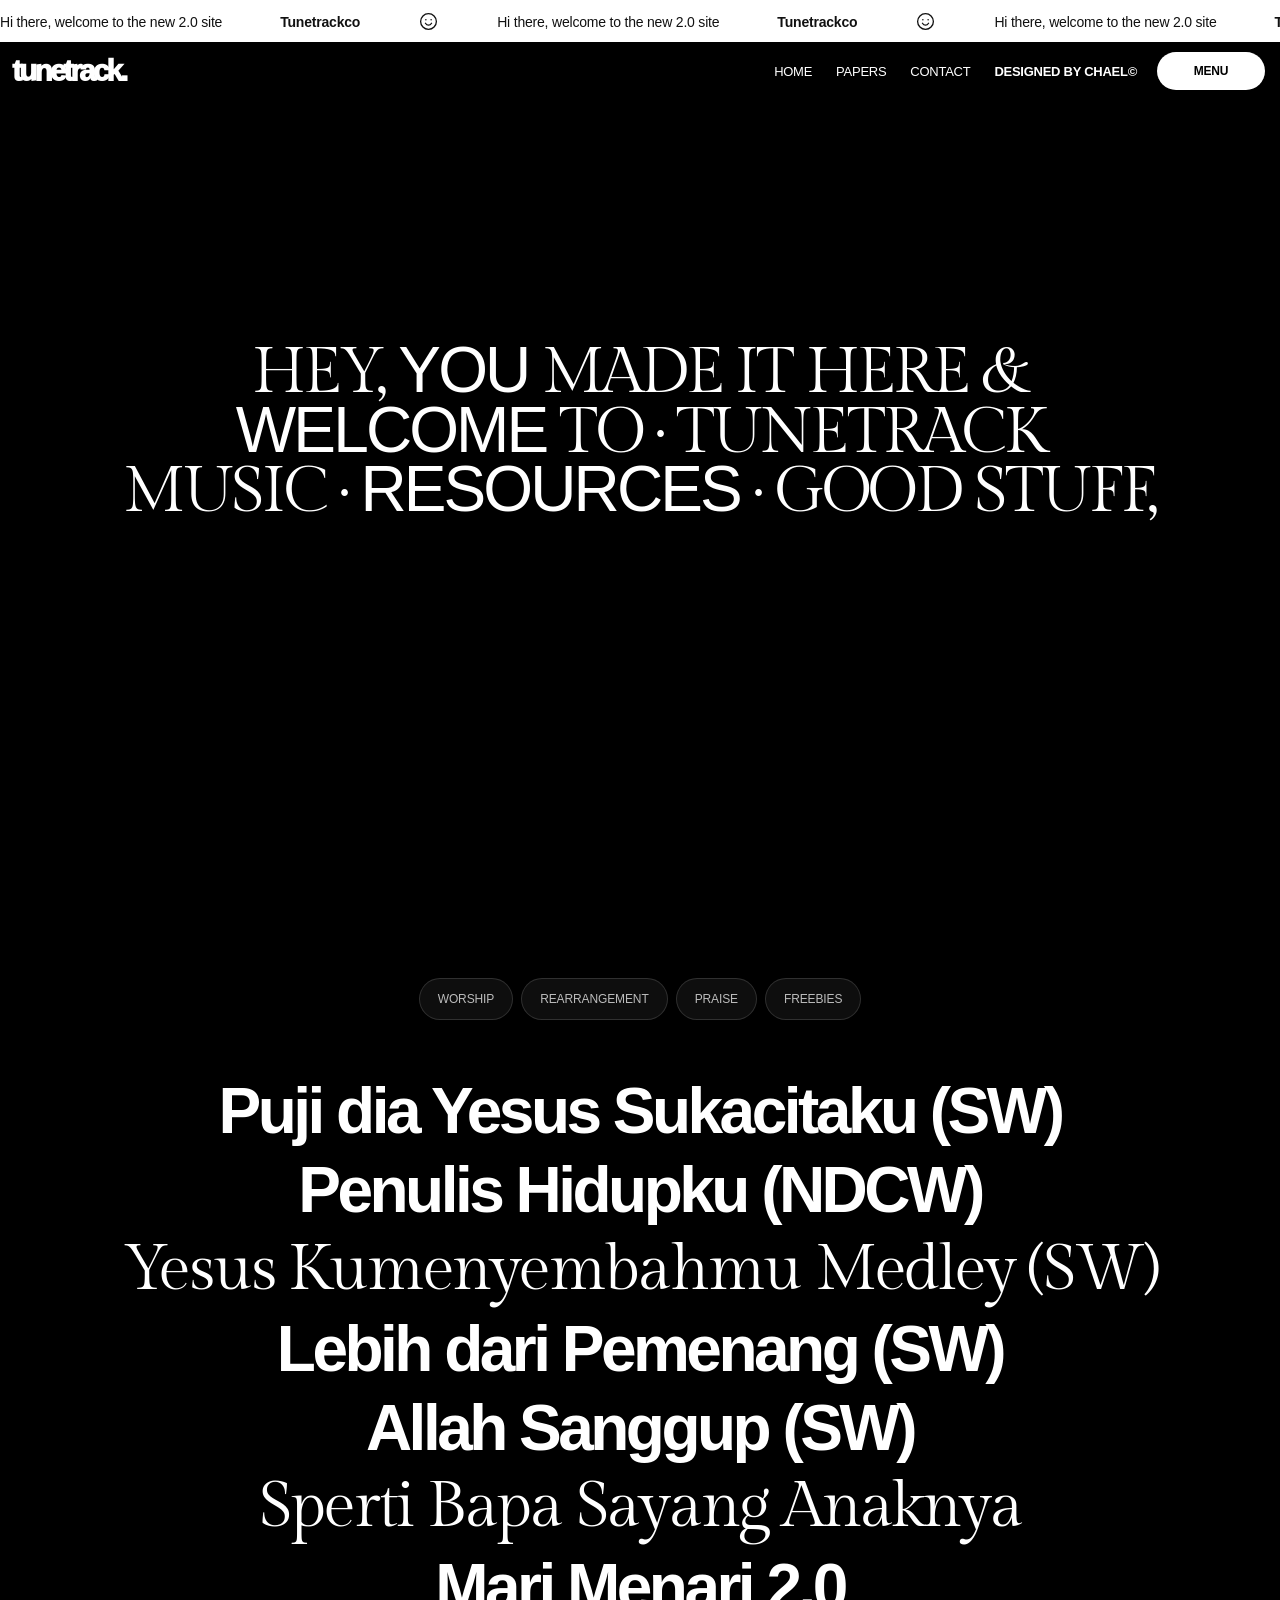
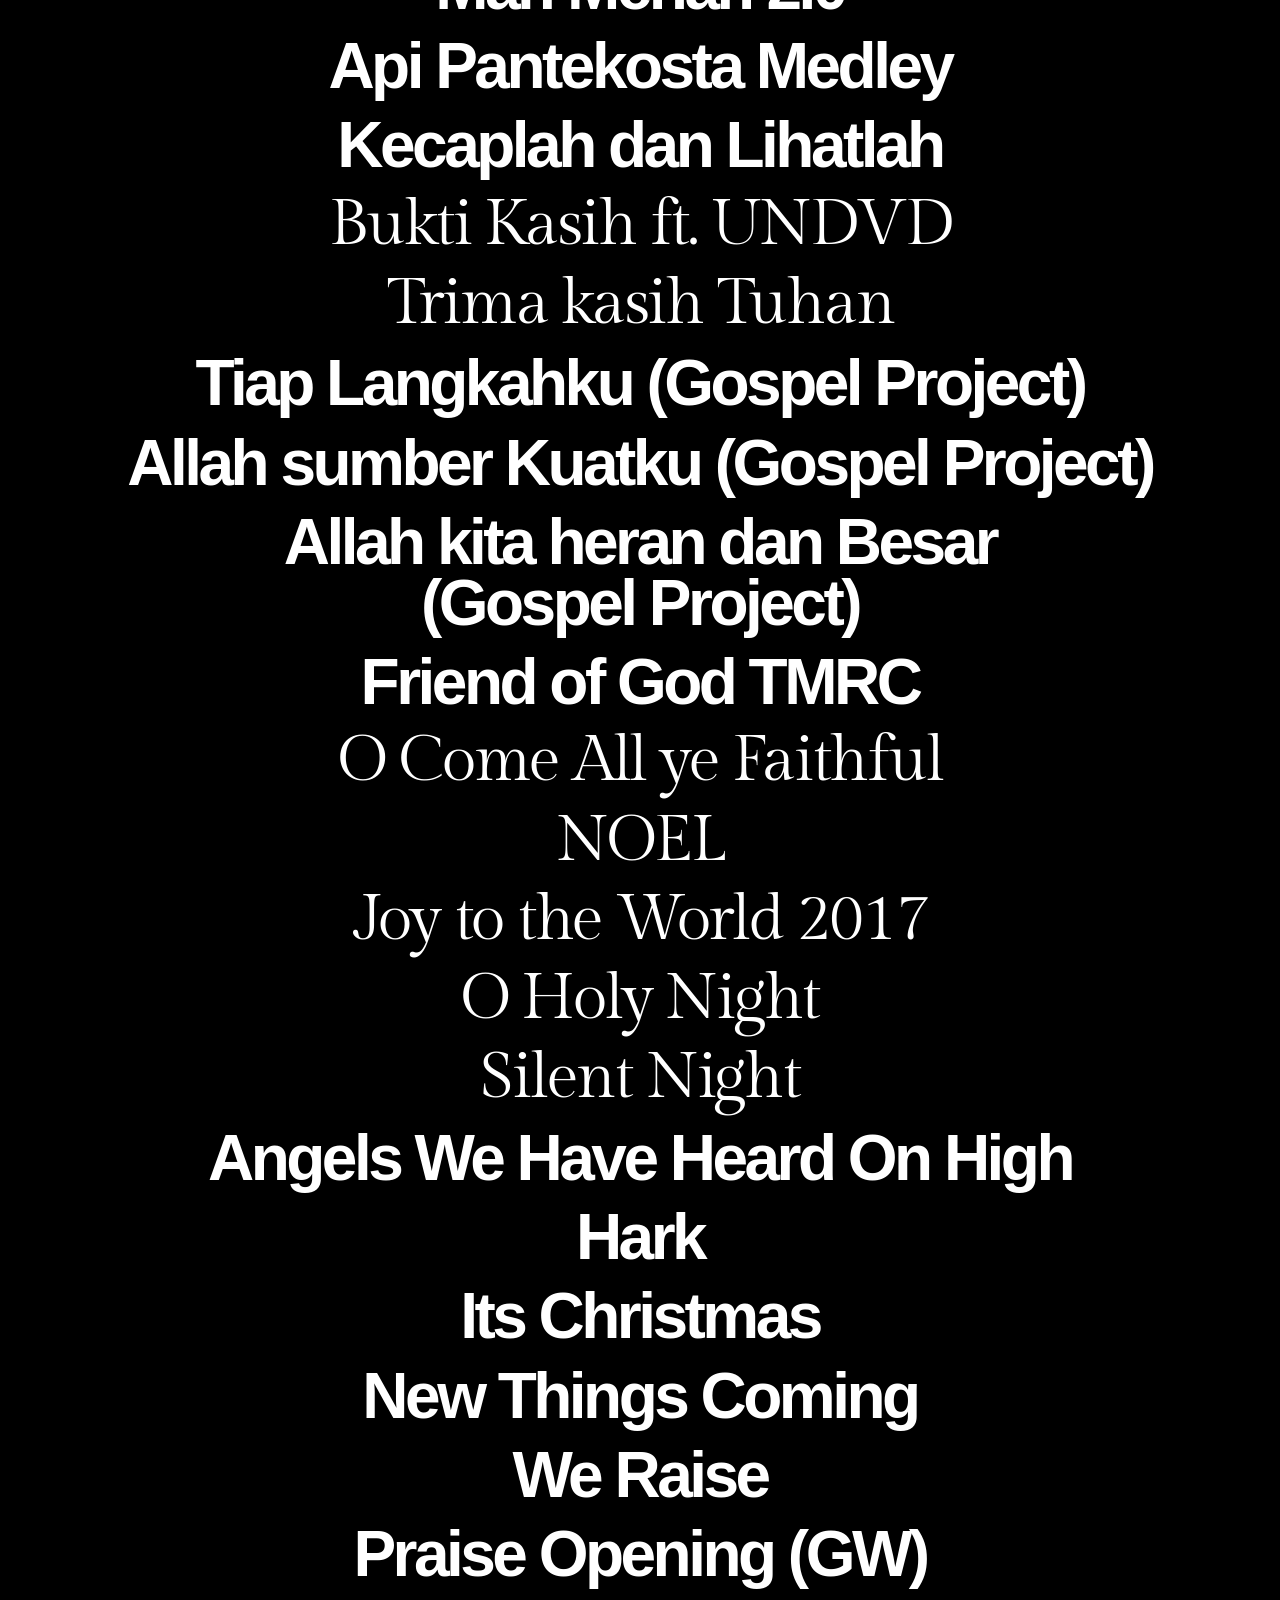
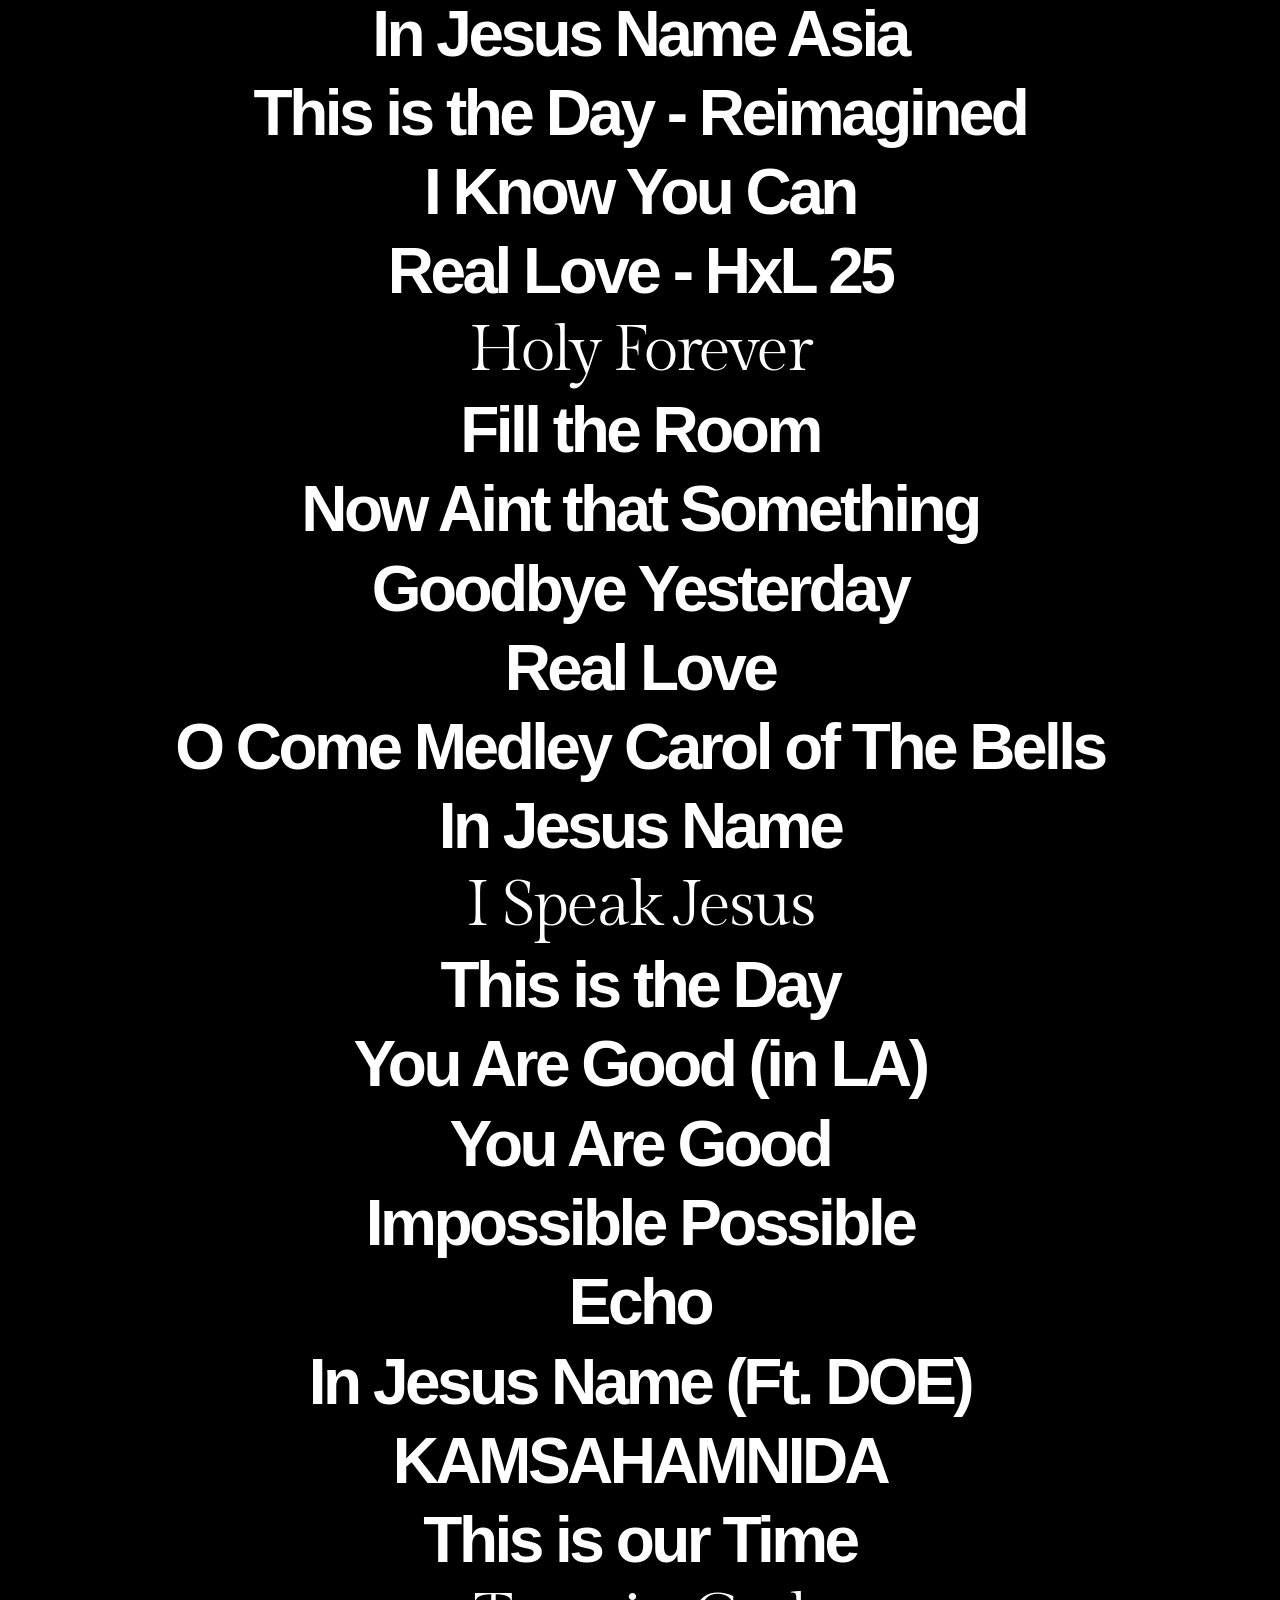
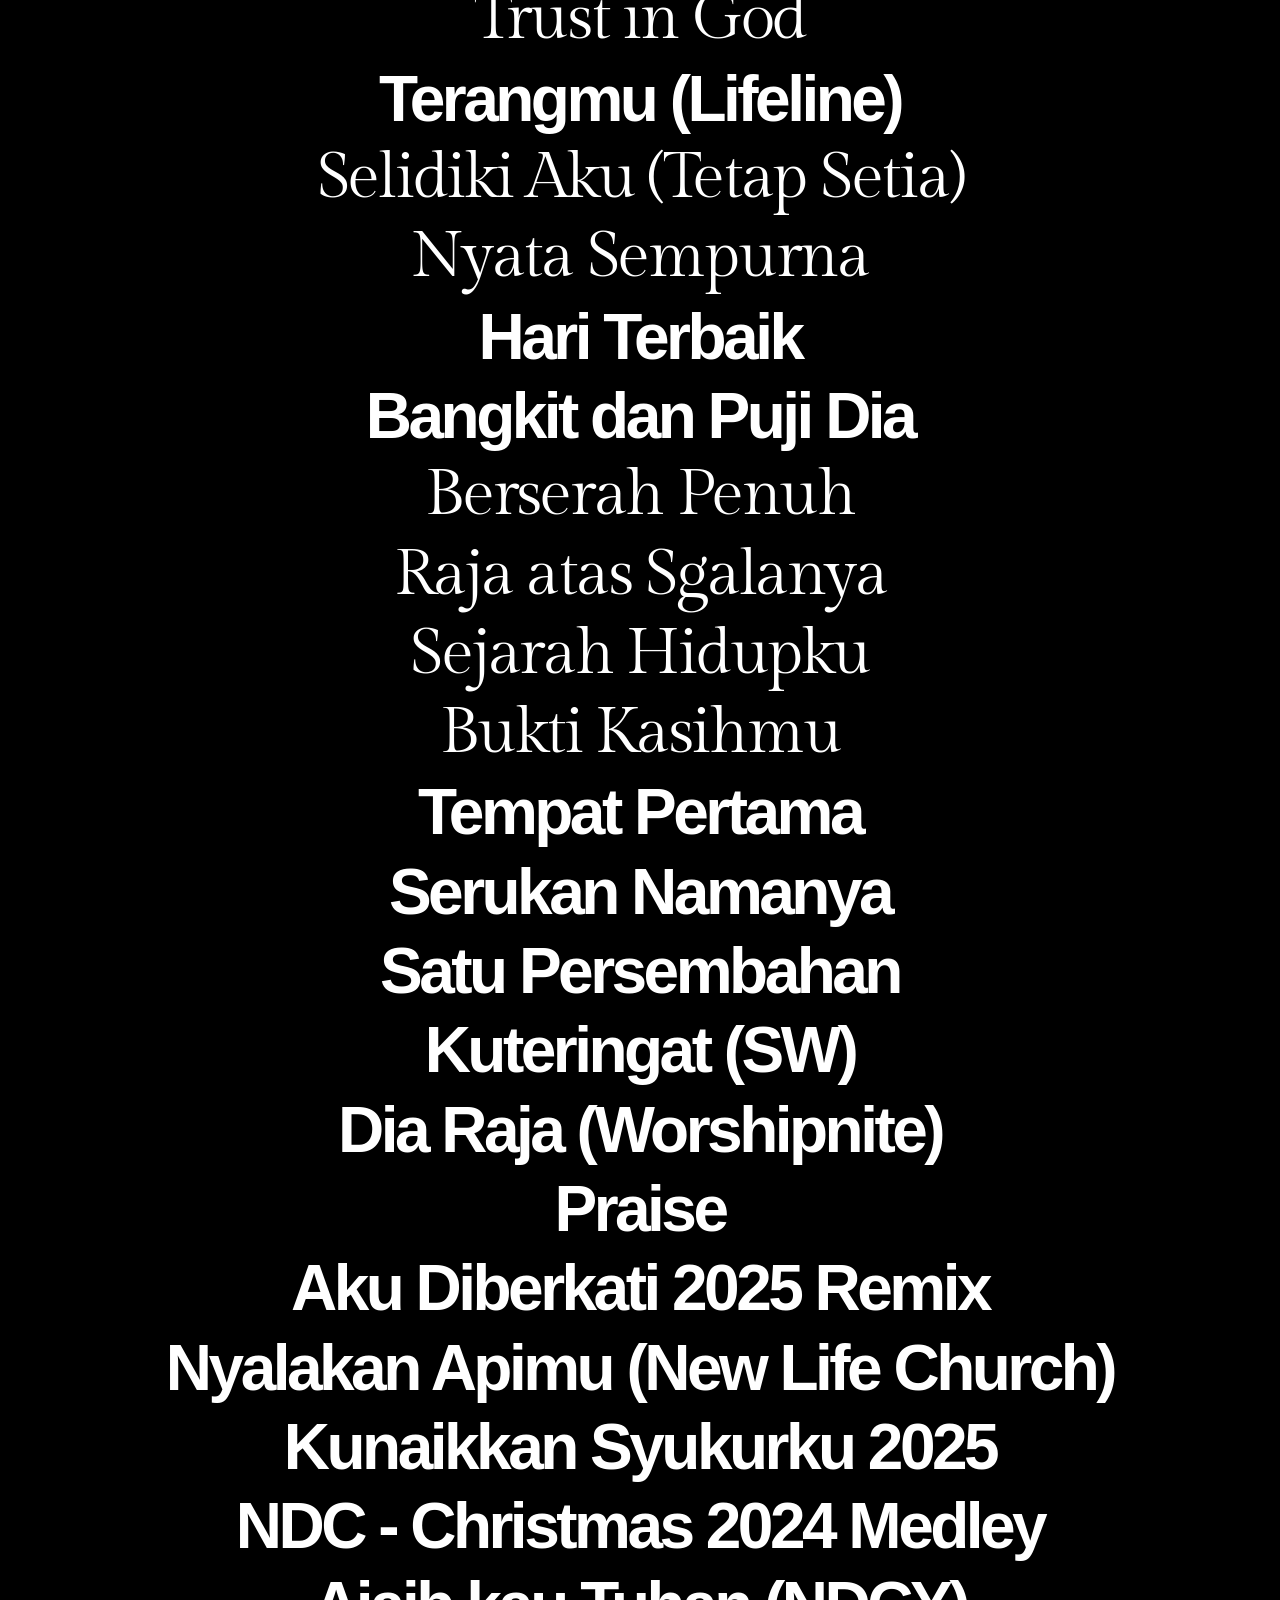
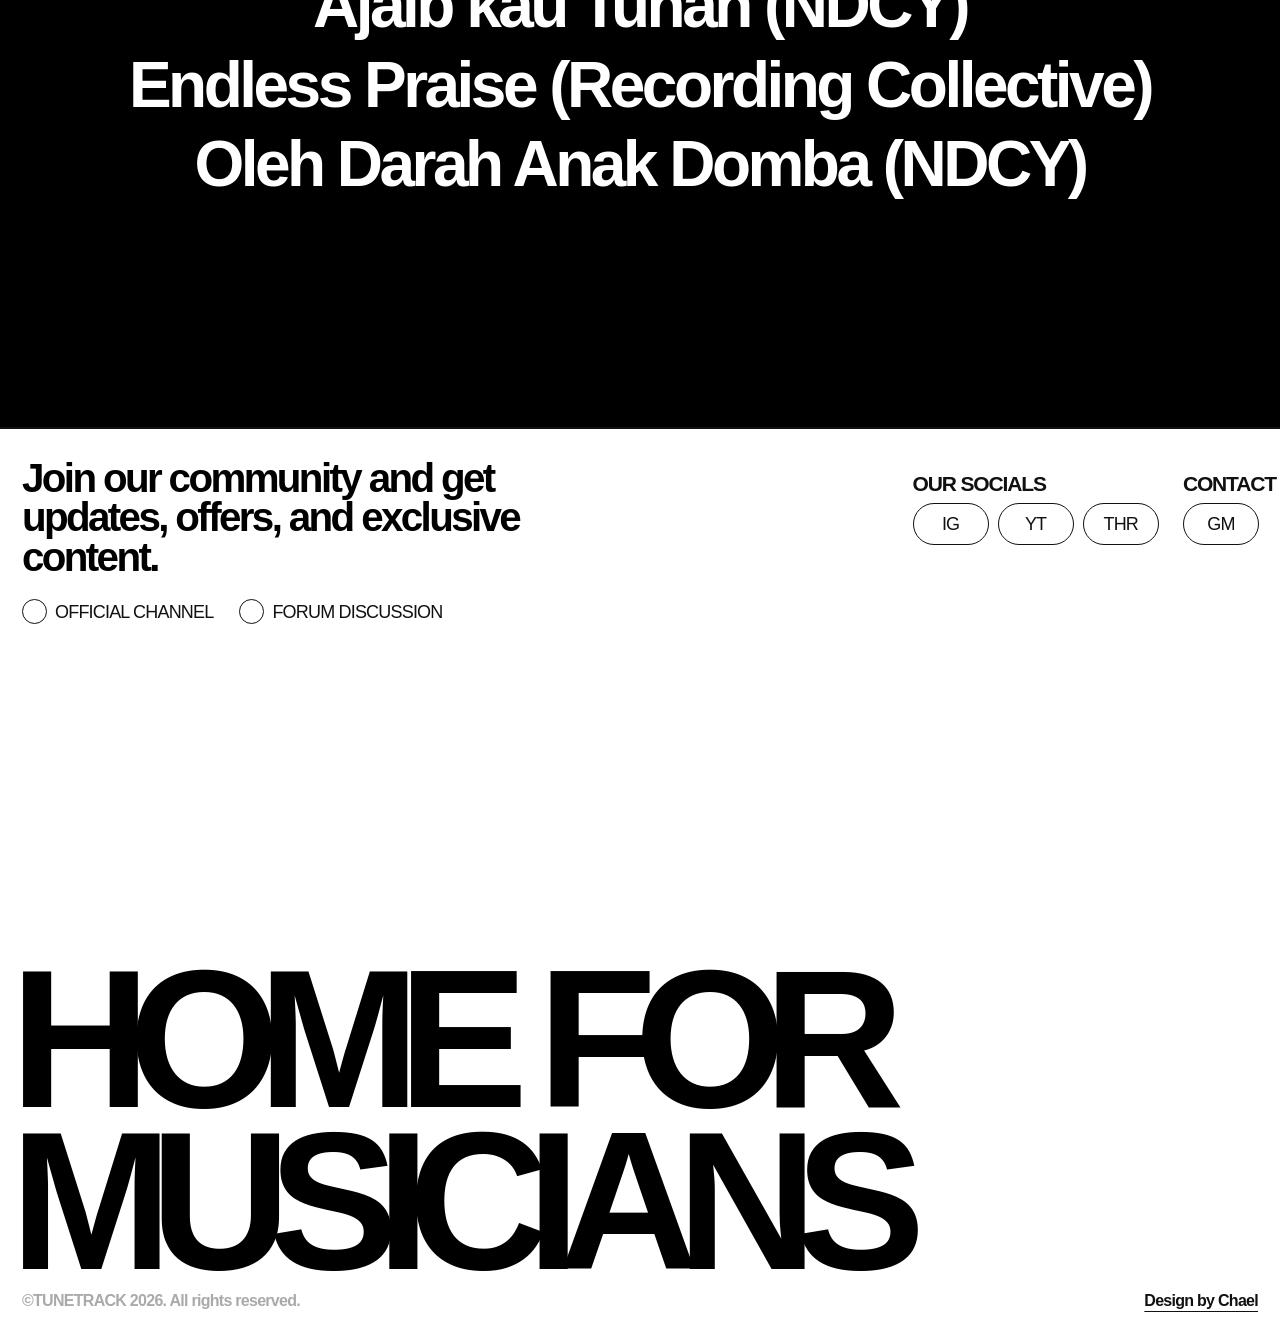
==== commit 7112eaca: "Add files via upload" ====
--- a/tunetrack/index.html
+++ b/tunetrack/index.html
@@ -743,8 +743,8 @@
     <div class="tnco-top-marquee" aria-label="The Creative Pass">
         <div class="tnco-top-marquee-track">
 <div class="tnco-top-marquee-set">
-                <span class="tnco-top-marquee-item">Watch all courses for just $12/month</span>
-                <span class="tnco-top-marquee-item pass">The Creative Pass</span>
+                <span class="tnco-top-marquee-item">Hi there, welcome to the new 2.0 site</span>
+                <span class="tnco-top-marquee-item pass">Tunetrackco</span>
                 <span class="tnco-top-marquee-smile">
                     <svg viewBox="0 0 24 24" fill="none">
                         <circle cx="12" cy="12" r="9" stroke="currentColor" stroke-width="1.5"/>
@@ -755,8 +755,8 @@
                 </span>
             </div>
 <div class="tnco-top-marquee-set">
-                <span class="tnco-top-marquee-item">Watch all courses for just $12/month</span>
-                <span class="tnco-top-marquee-item pass">The Creative Pass</span>
+                <span class="tnco-top-marquee-item">Hi there, welcome to the new 2.0 site</span>
+                <span class="tnco-top-marquee-item pass">Tunetrackco</span>
                 <span class="tnco-top-marquee-smile">
                     <svg viewBox="0 0 24 24" fill="none">
                         <circle cx="12" cy="12" r="9" stroke="currentColor" stroke-width="1.5"/>
@@ -767,8 +767,8 @@
                 </span>
             </div>
 <div class="tnco-top-marquee-set">
-                <span class="tnco-top-marquee-item">Watch all courses for just $12/month</span>
-                <span class="tnco-top-marquee-item pass">The Creative Pass</span>
+                <span class="tnco-top-marquee-item">Hi there, welcome to the new 2.0 site</span>
+                <span class="tnco-top-marquee-item pass">Tunetrackco</span>
                 <span class="tnco-top-marquee-smile">
                     <svg viewBox="0 0 24 24" fill="none">
                         <circle cx="12" cy="12" r="9" stroke="currentColor" stroke-width="1.5"/>
@@ -779,8 +779,8 @@
                 </span>
             </div>
 <div class="tnco-top-marquee-set">
-                <span class="tnco-top-marquee-item">Watch all courses for just $12/month</span>
-                <span class="tnco-top-marquee-item pass">The Creative Pass</span>
+                <span class="tnco-top-marquee-item">Hi there, welcome to the new 2.0 site</span>
+                <span class="tnco-top-marquee-item pass">Tunetrackco</span>
                 <span class="tnco-top-marquee-smile">
                     <svg viewBox="0 0 24 24" fill="none">
                         <circle cx="12" cy="12" r="9" stroke="currentColor" stroke-width="1.5"/>
@@ -791,8 +791,8 @@
                 </span>
             </div>
 <div class="tnco-top-marquee-set">
-                <span class="tnco-top-marquee-item">Watch all courses for just $12/month</span>
-                <span class="tnco-top-marquee-item pass">The Creative Pass</span>
+                <span class="tnco-top-marquee-item">Hi there, welcome to the new 2.0 site</span>
+                <span class="tnco-top-marquee-item pass">Tunetrackco</span>
                 <span class="tnco-top-marquee-smile">
                     <svg viewBox="0 0 24 24" fill="none">
                         <circle cx="12" cy="12" r="9" stroke="currentColor" stroke-width="1.5"/>
@@ -803,8 +803,8 @@
                 </span>
             </div>
 <div class="tnco-top-marquee-set">
-                <span class="tnco-top-marquee-item">Watch all courses for just $12/month</span>
-                <span class="tnco-top-marquee-item pass">The Creative Pass</span>
+                <span class="tnco-top-marquee-item">Hi there, welcome to the new 2.0 site</span>
+                <span class="tnco-top-marquee-item pass">Tunetrackco</span>
                 <span class="tnco-top-marquee-smile">
                     <svg viewBox="0 0 24 24" fill="none">
                         <circle cx="12" cy="12" r="9" stroke="currentColor" stroke-width="1.5"/>
@@ -815,8 +815,8 @@
                 </span>
             </div>
 <div class="tnco-top-marquee-set">
-                <span class="tnco-top-marquee-item">Watch all courses for just $12/month</span>
-                <span class="tnco-top-marquee-item pass">The Creative Pass</span>
+                <span class="tnco-top-marquee-item">Hi there, welcome to the new 2.0 site</span>
+                <span class="tnco-top-marquee-item pass">Tunetrackco</span>
                 <span class="tnco-top-marquee-smile">
                     <svg viewBox="0 0 24 24" fill="none">
                         <circle cx="12" cy="12" r="9" stroke="currentColor" stroke-width="1.5"/>
@@ -827,8 +827,8 @@
                 </span>
             </div>
 <div class="tnco-top-marquee-set">
-                <span class="tnco-top-marquee-item">Watch all courses for just $12/month</span>
-                <span class="tnco-top-marquee-item pass">The Creative Pass</span>
+                <span class="tnco-top-marquee-item">Hi there, welcome to the new 2.0 site</span>
+                <span class="tnco-top-marquee-item pass">Tunetrackco</span>
                 <span class="tnco-top-marquee-smile">
                     <svg viewBox="0 0 24 24" fill="none">
                         <circle cx="12" cy="12" r="9" stroke="currentColor" stroke-width="1.5"/>
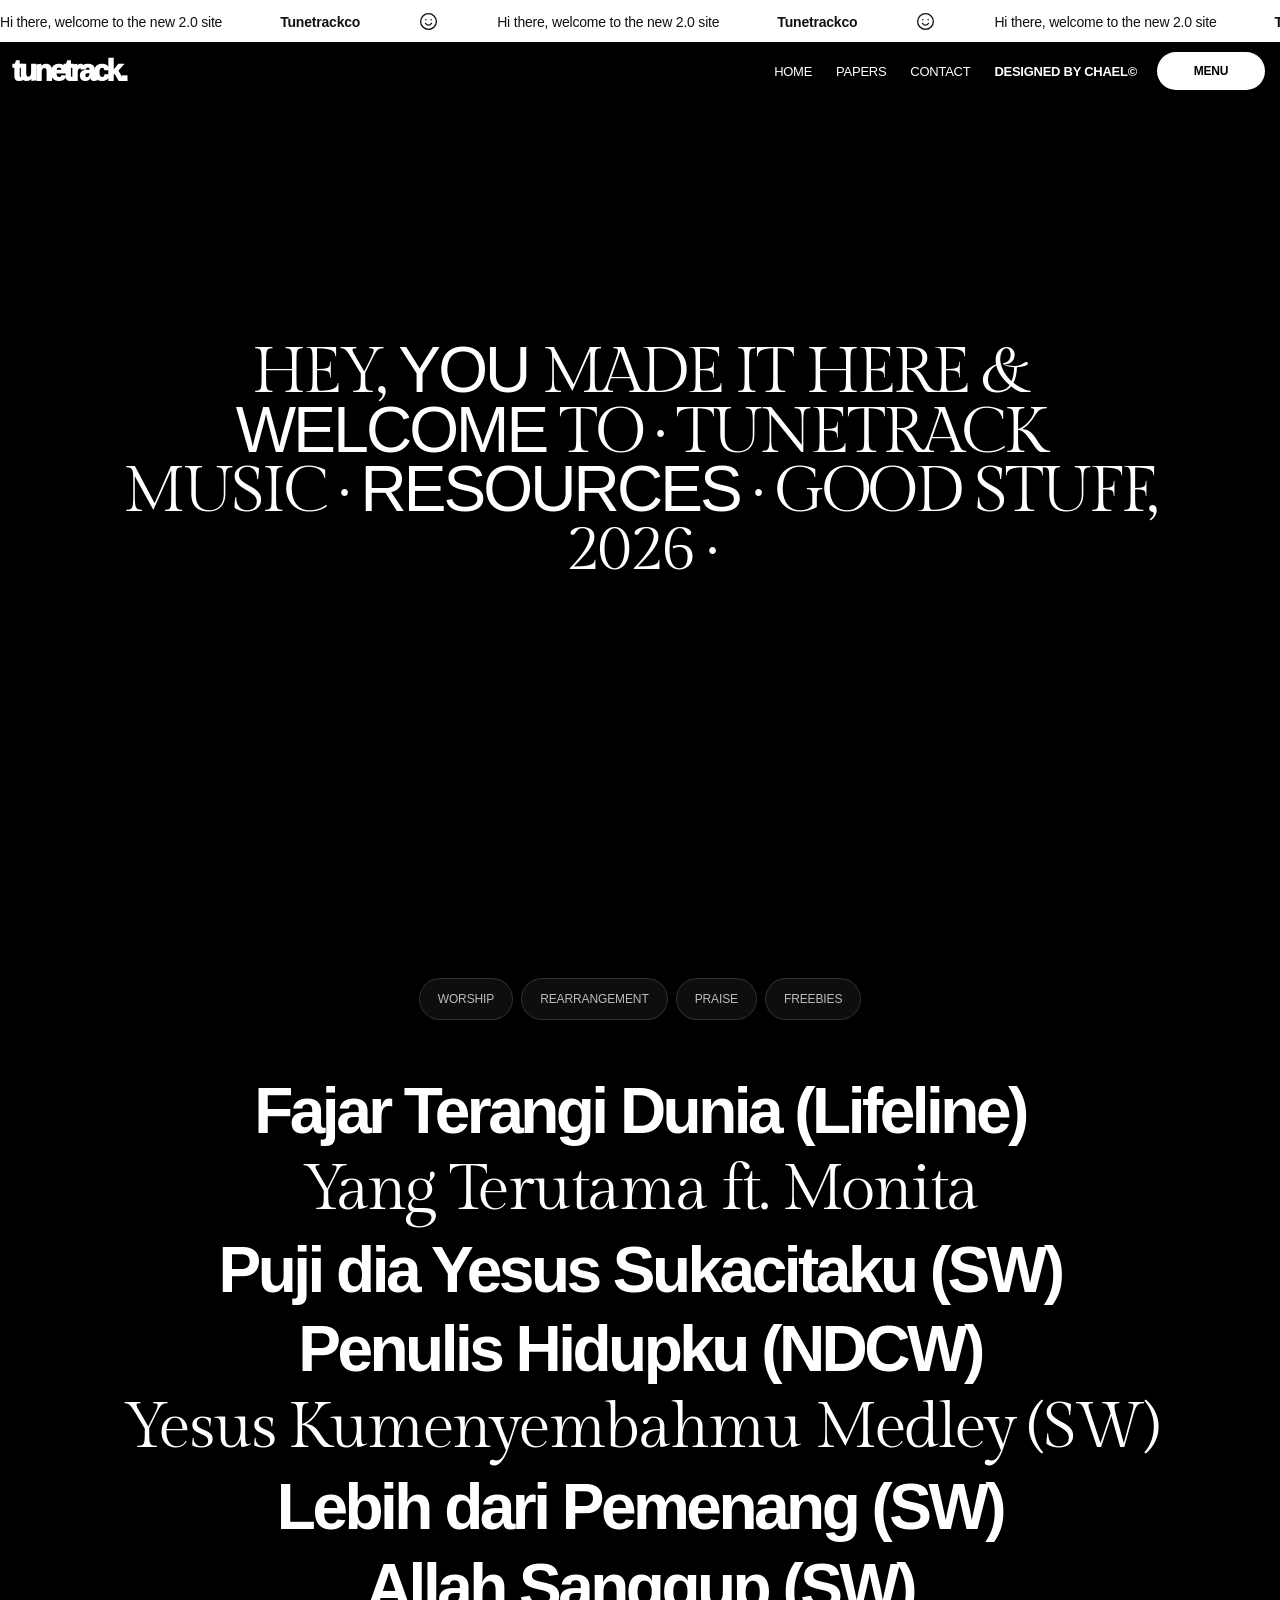
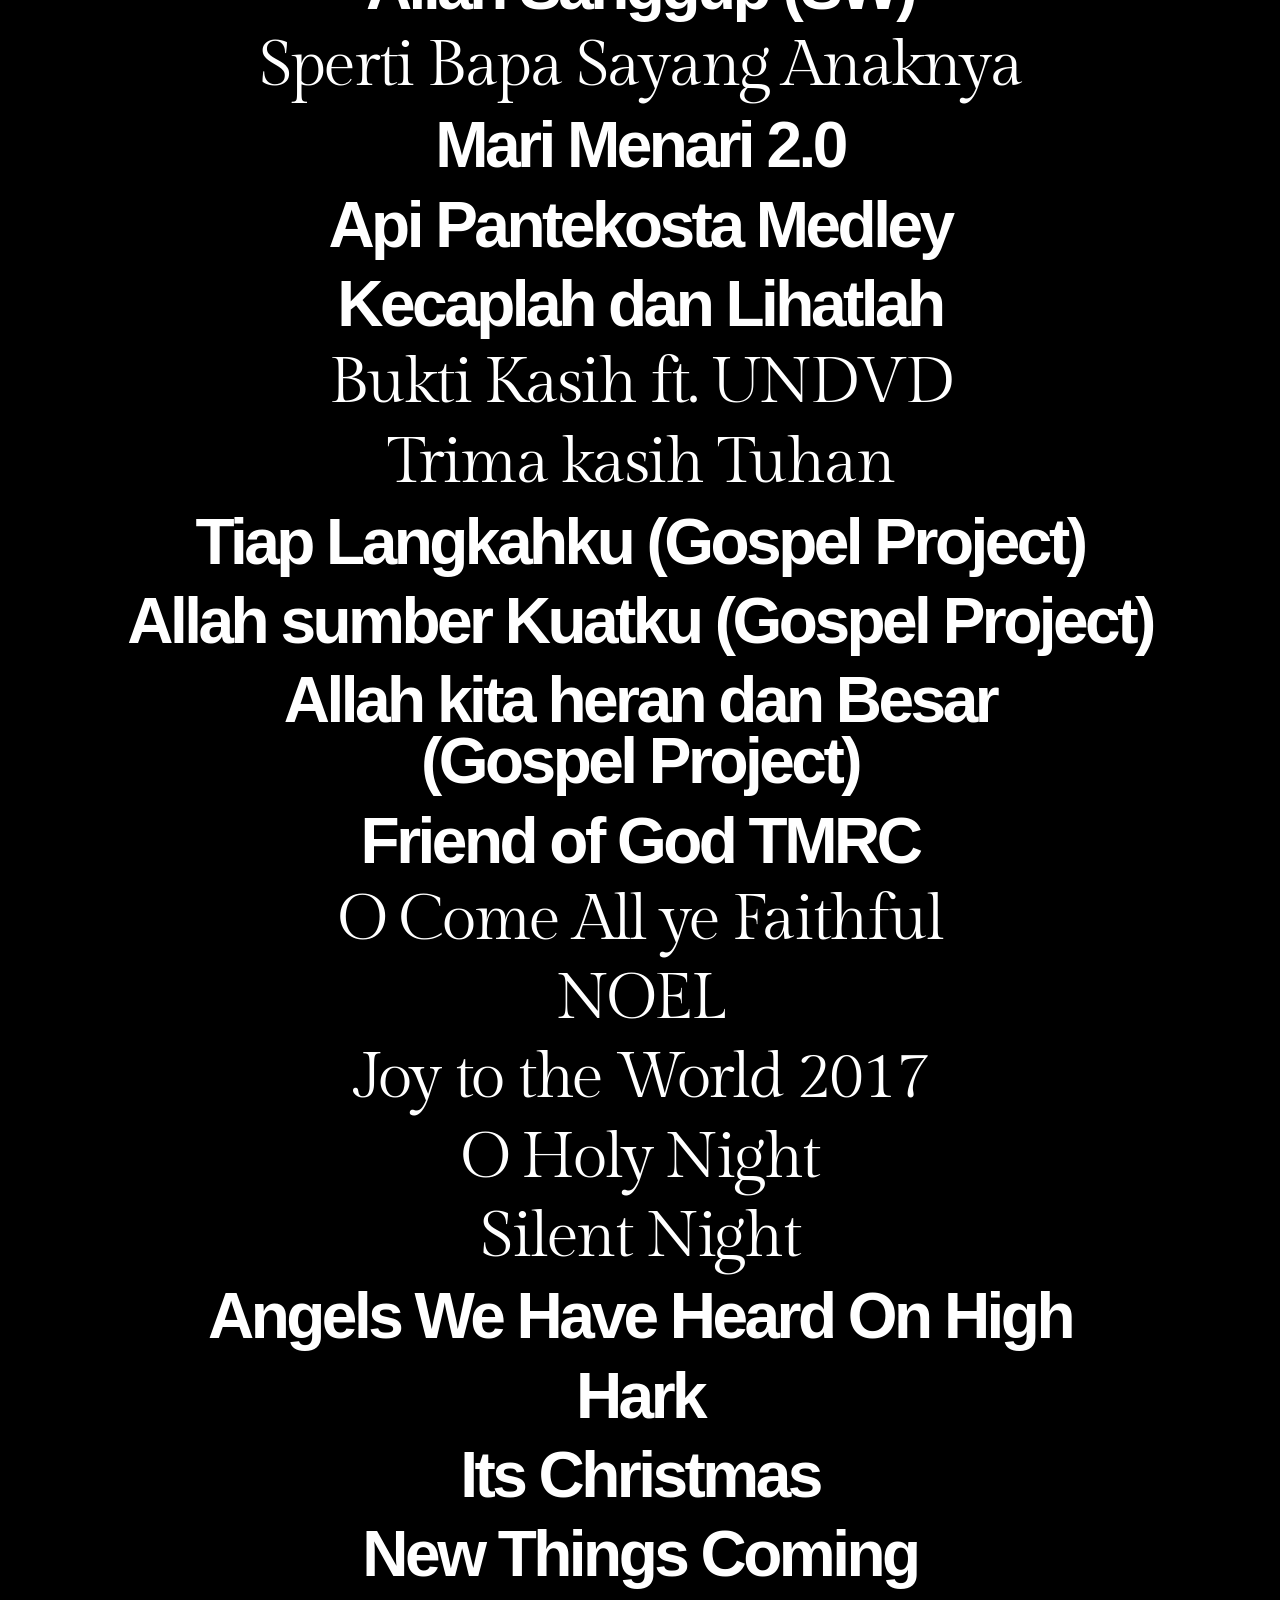
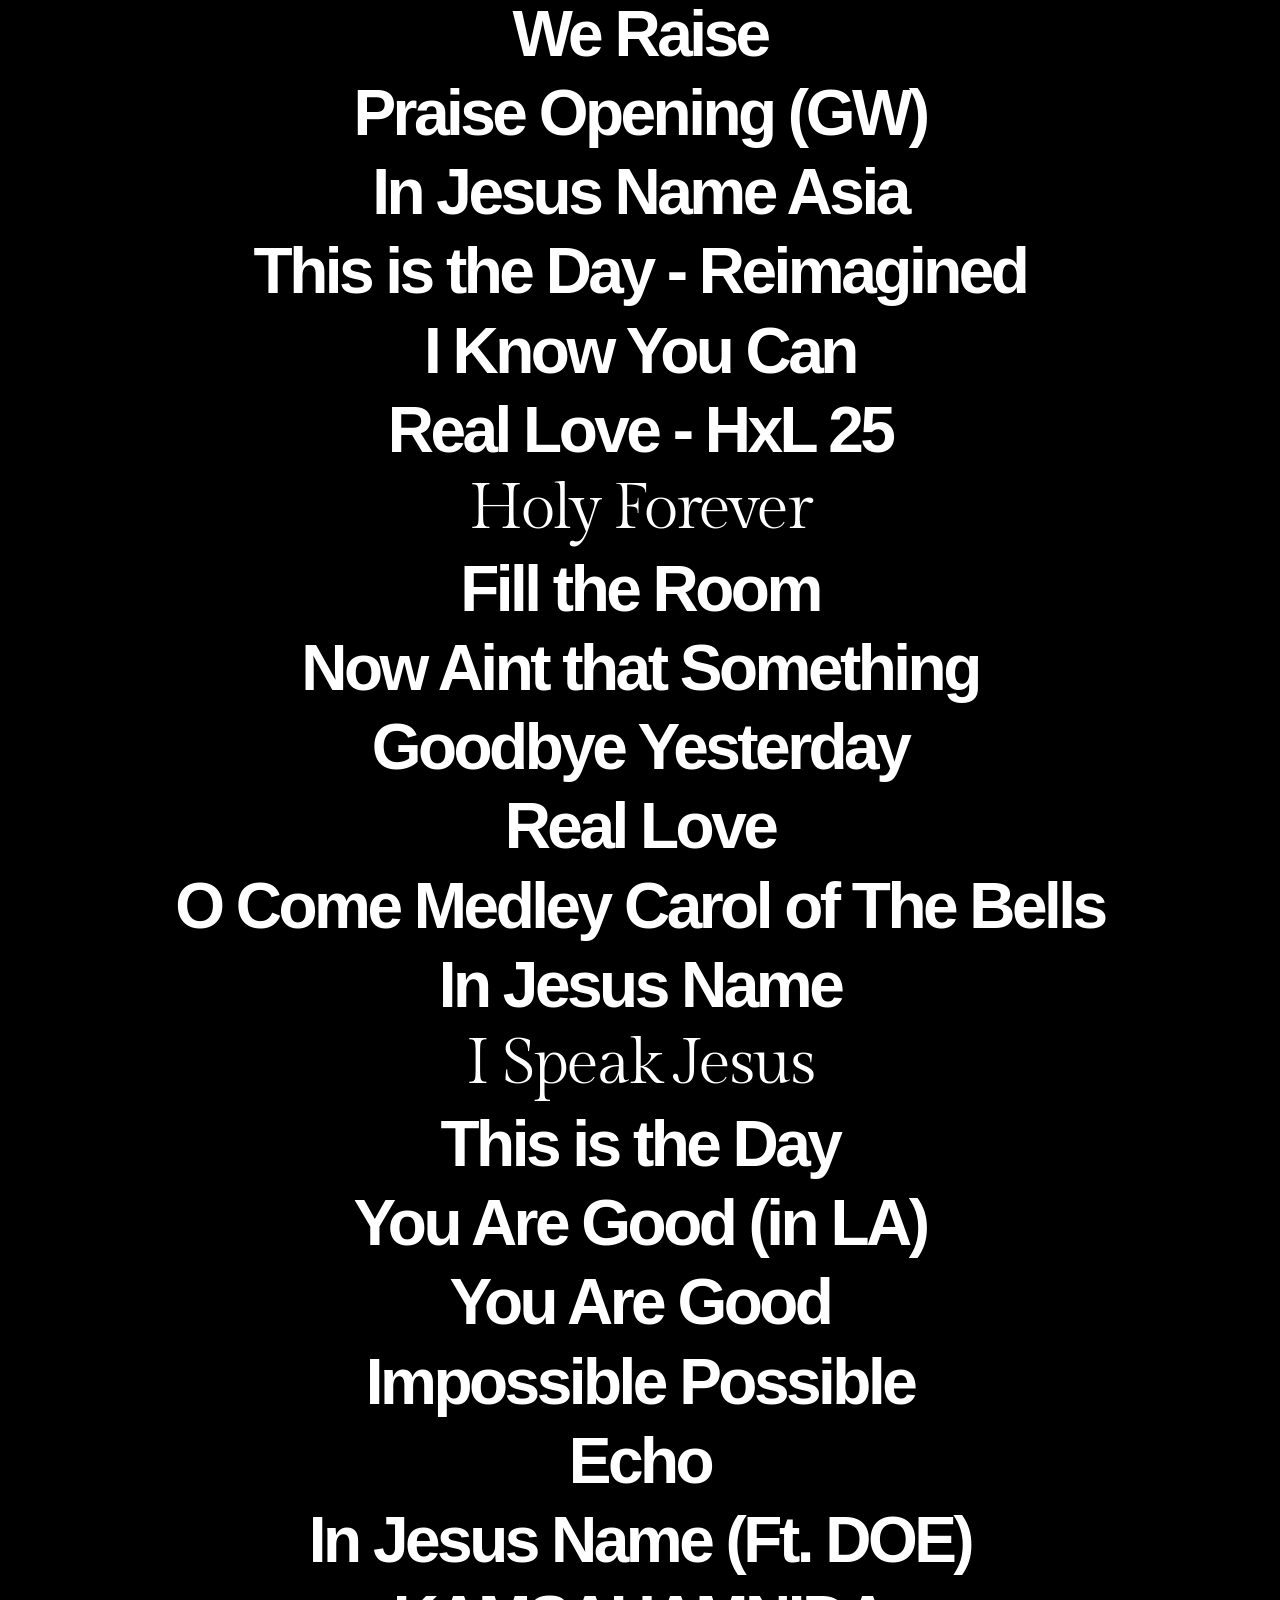
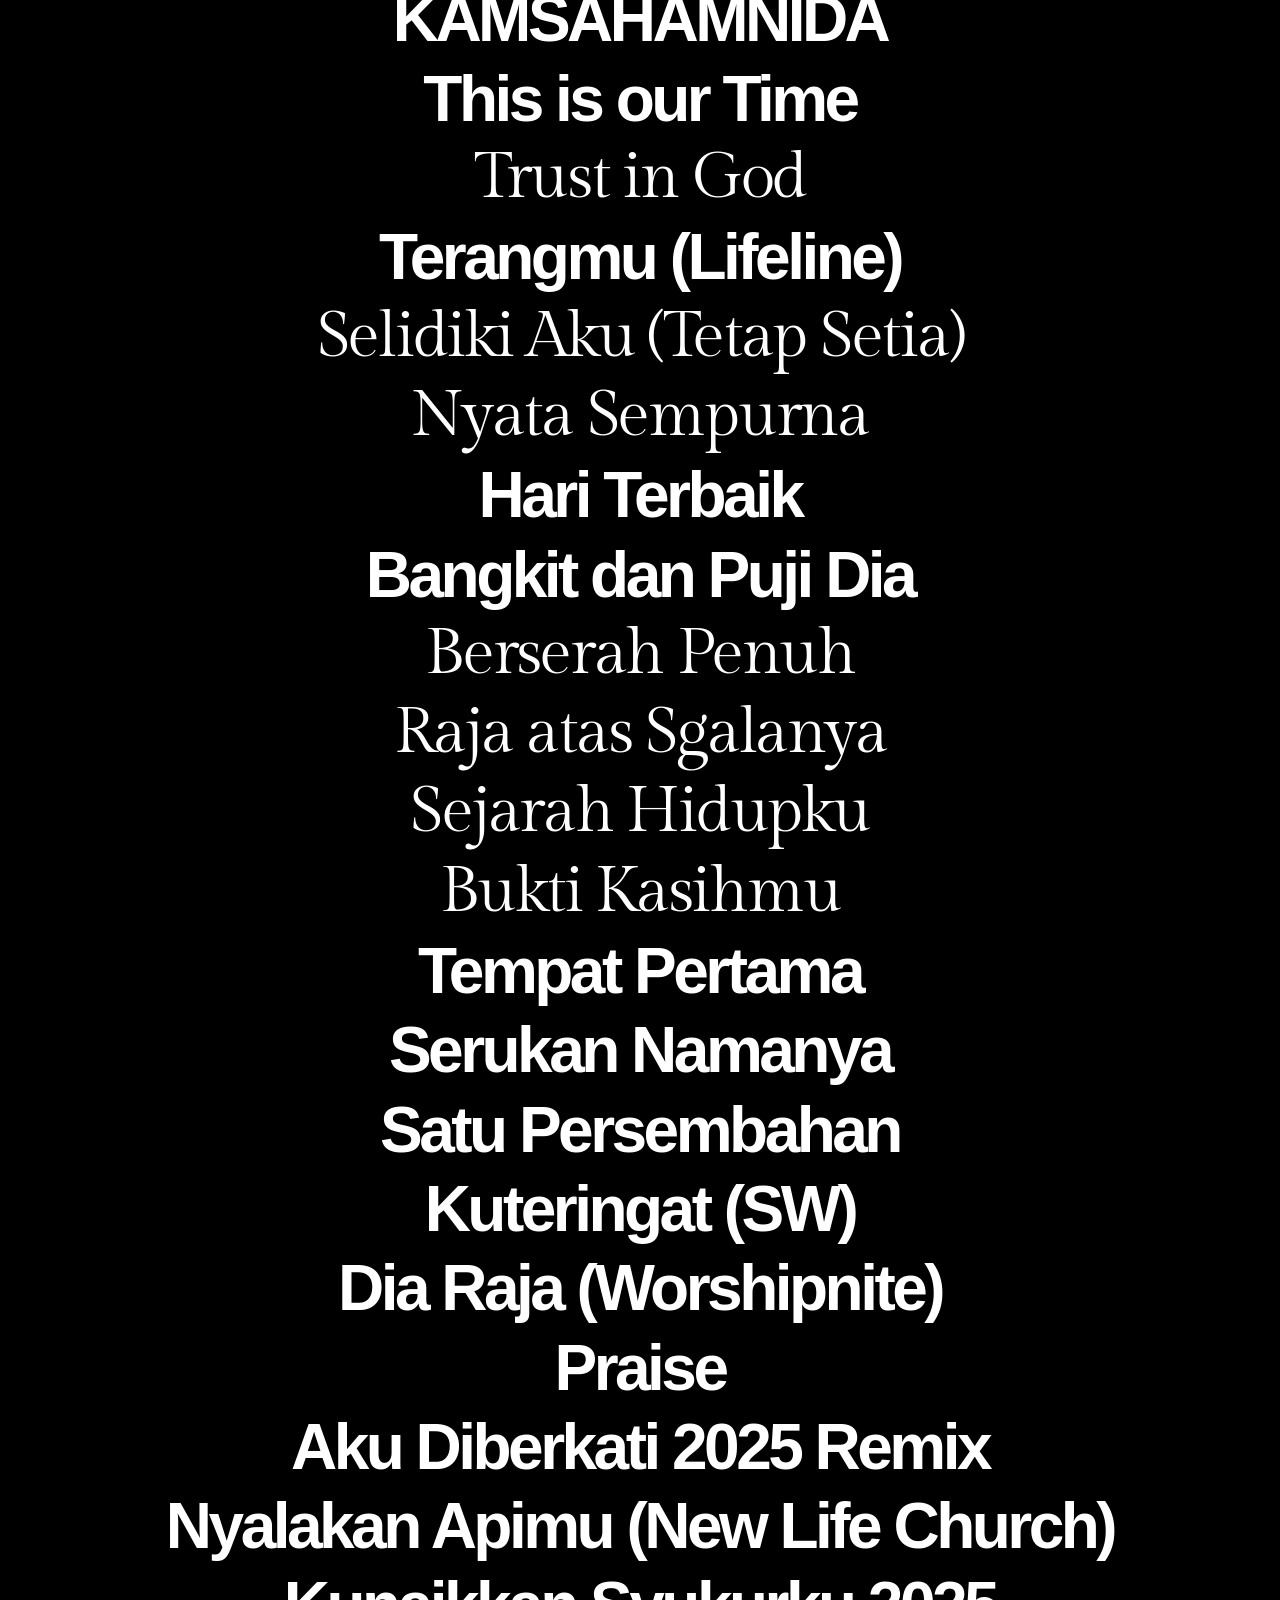
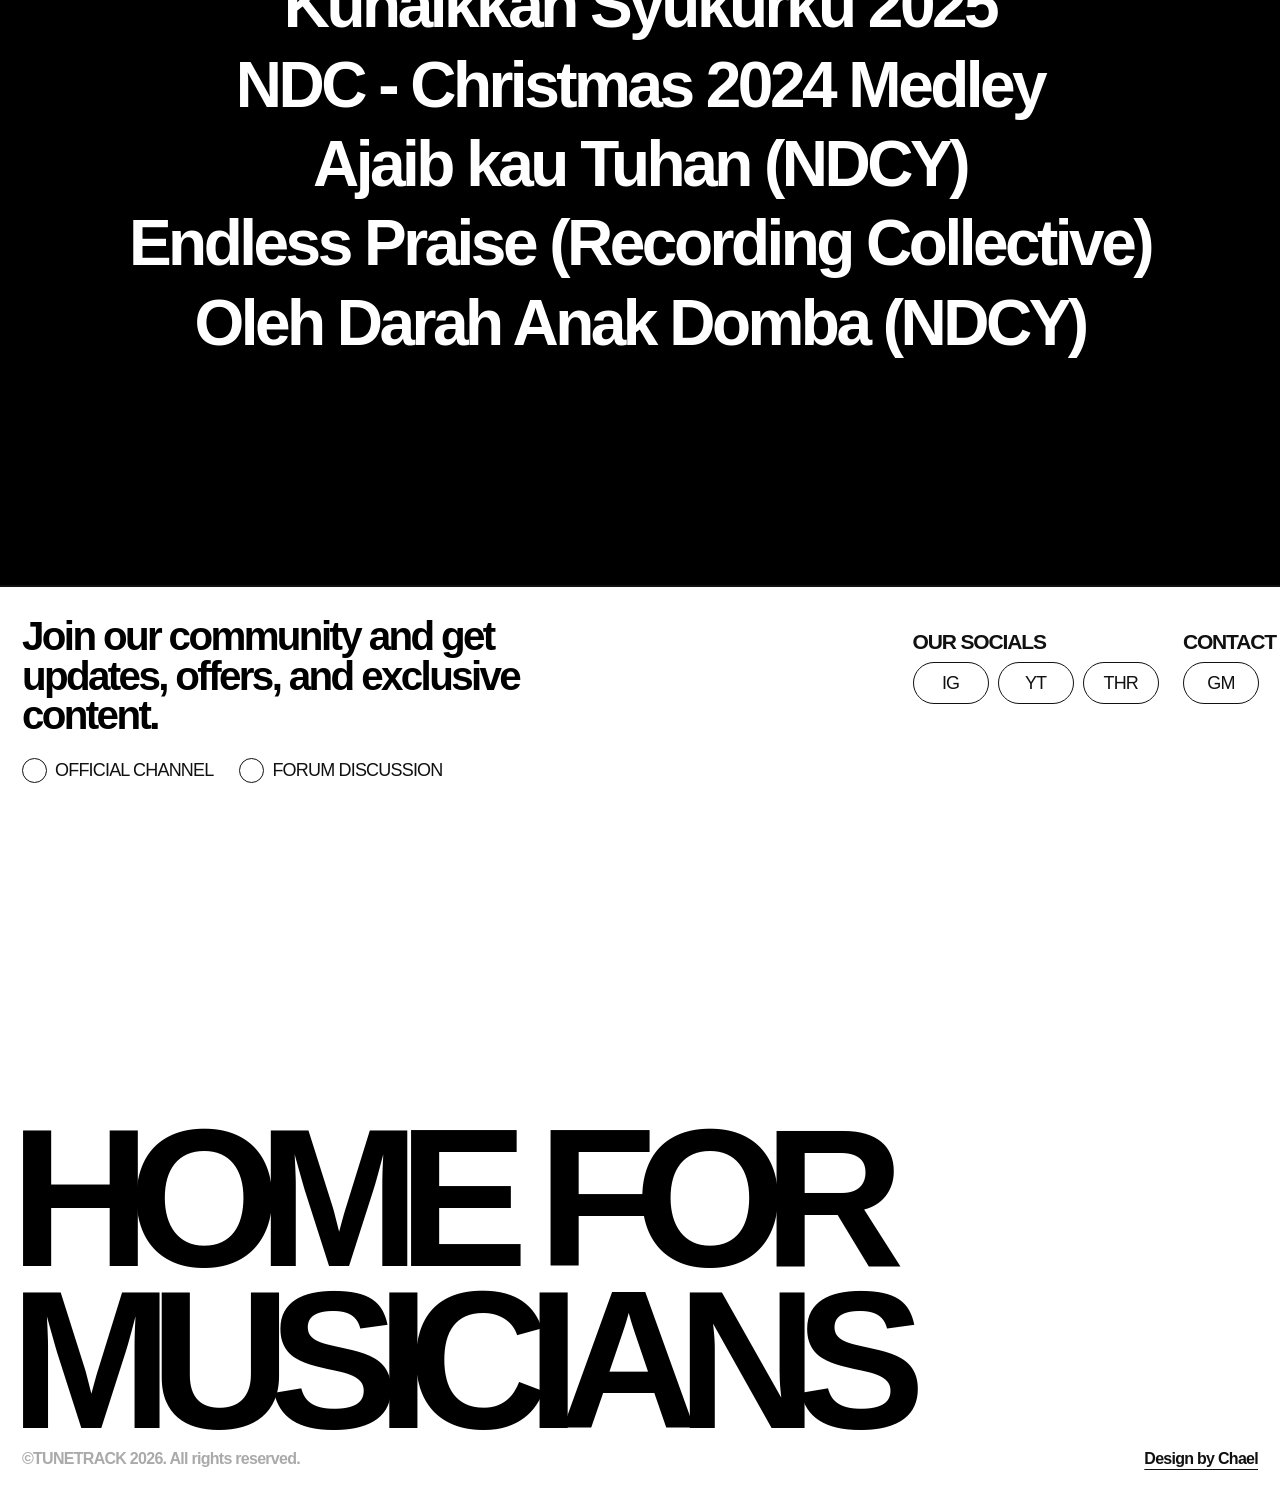
==== commit f74790bb: "Add files via upload" ====
--- a/tunetrack/index.html
+++ b/tunetrack/index.html
@@ -1605,6 +1605,14 @@
     <div class="works-list" id="worksList">
 
     <div class="work-item praise">
+        <a href="#" target="_blank" rel="noopener noreferrer">Fajar Terangi Dunia (Lifeline)</a>
+    </div>
+
+    <div class="work-item worship freebies">
+        <a href="pg-yangterutamasw2.html" target="_blank" rel="noopener noreferrer">Yang Terutama ft. Monita</a>
+    </div>
+
+    <div class="work-item praise">
         <a href="pg-penulishidupku.html" target="_blank" rel="noopener noreferrer">Puji dia Yesus Sukacitaku (SW)</a>
     </div>
 
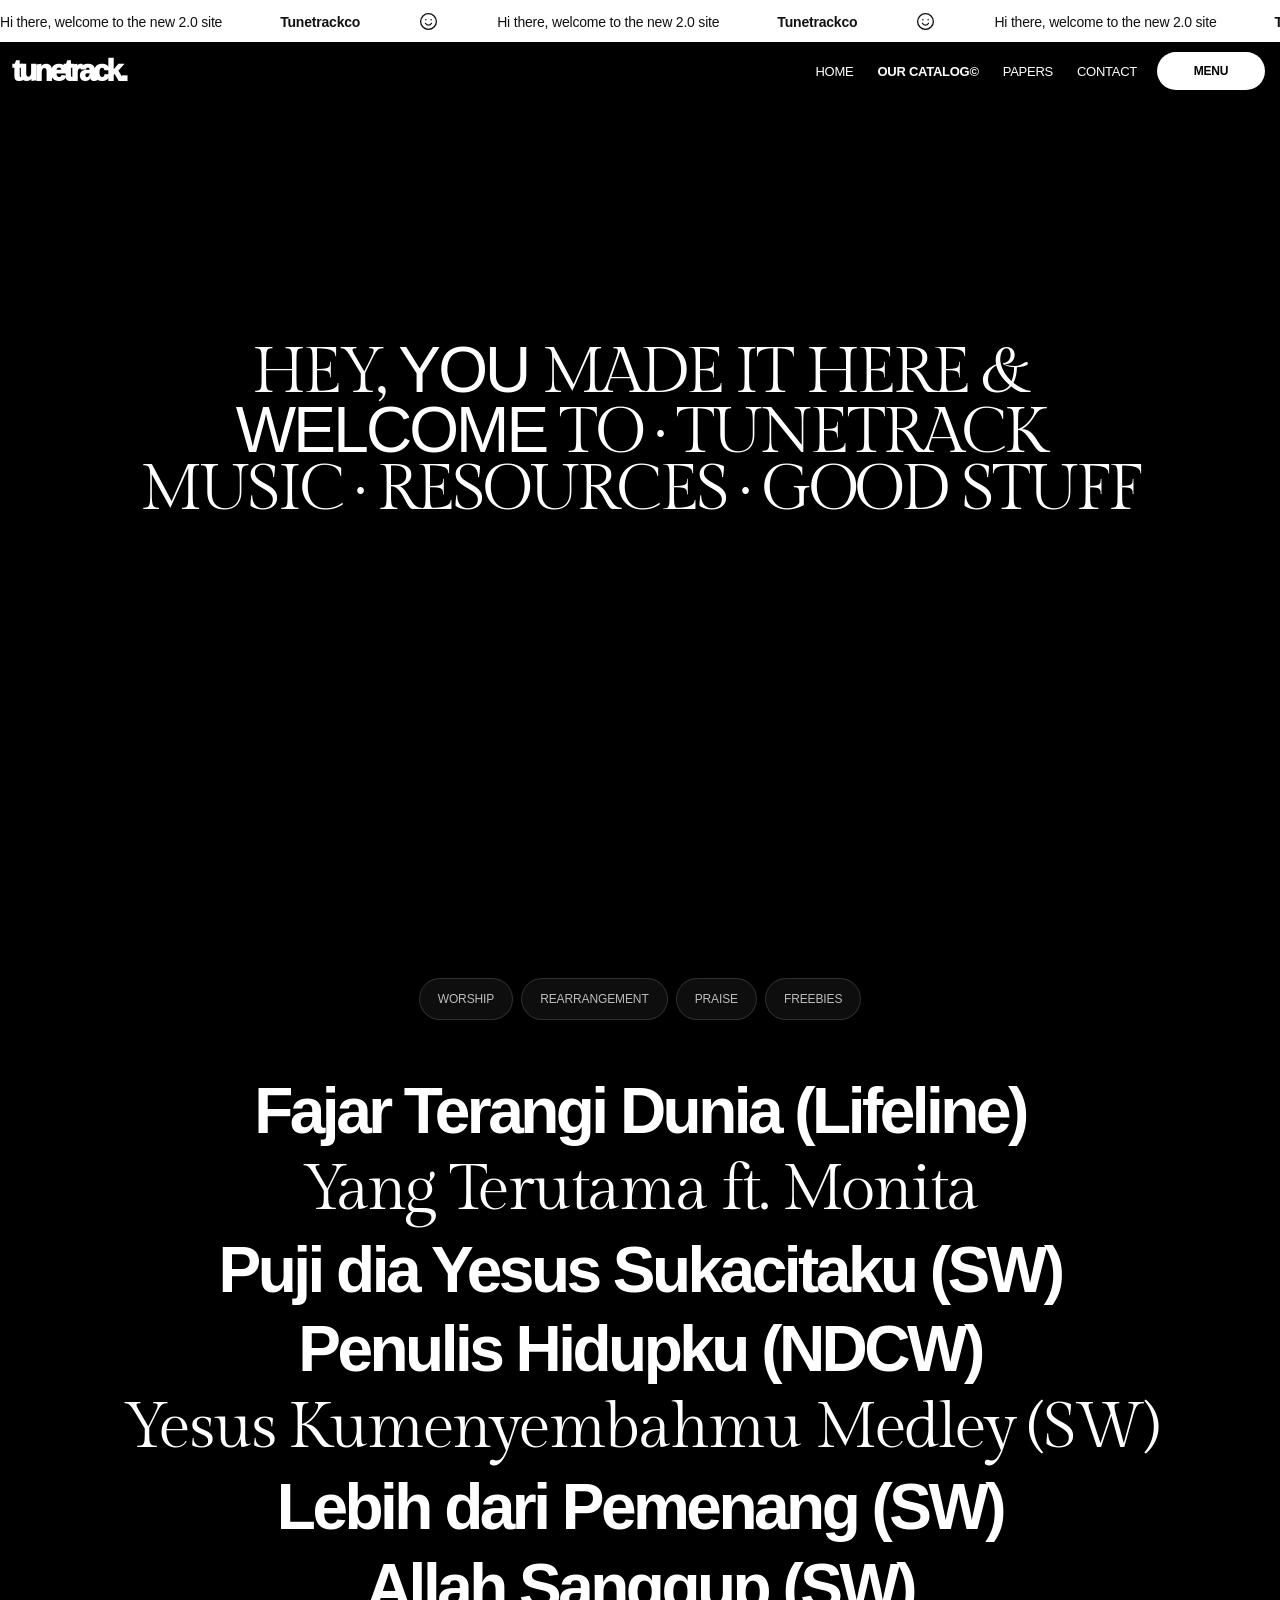
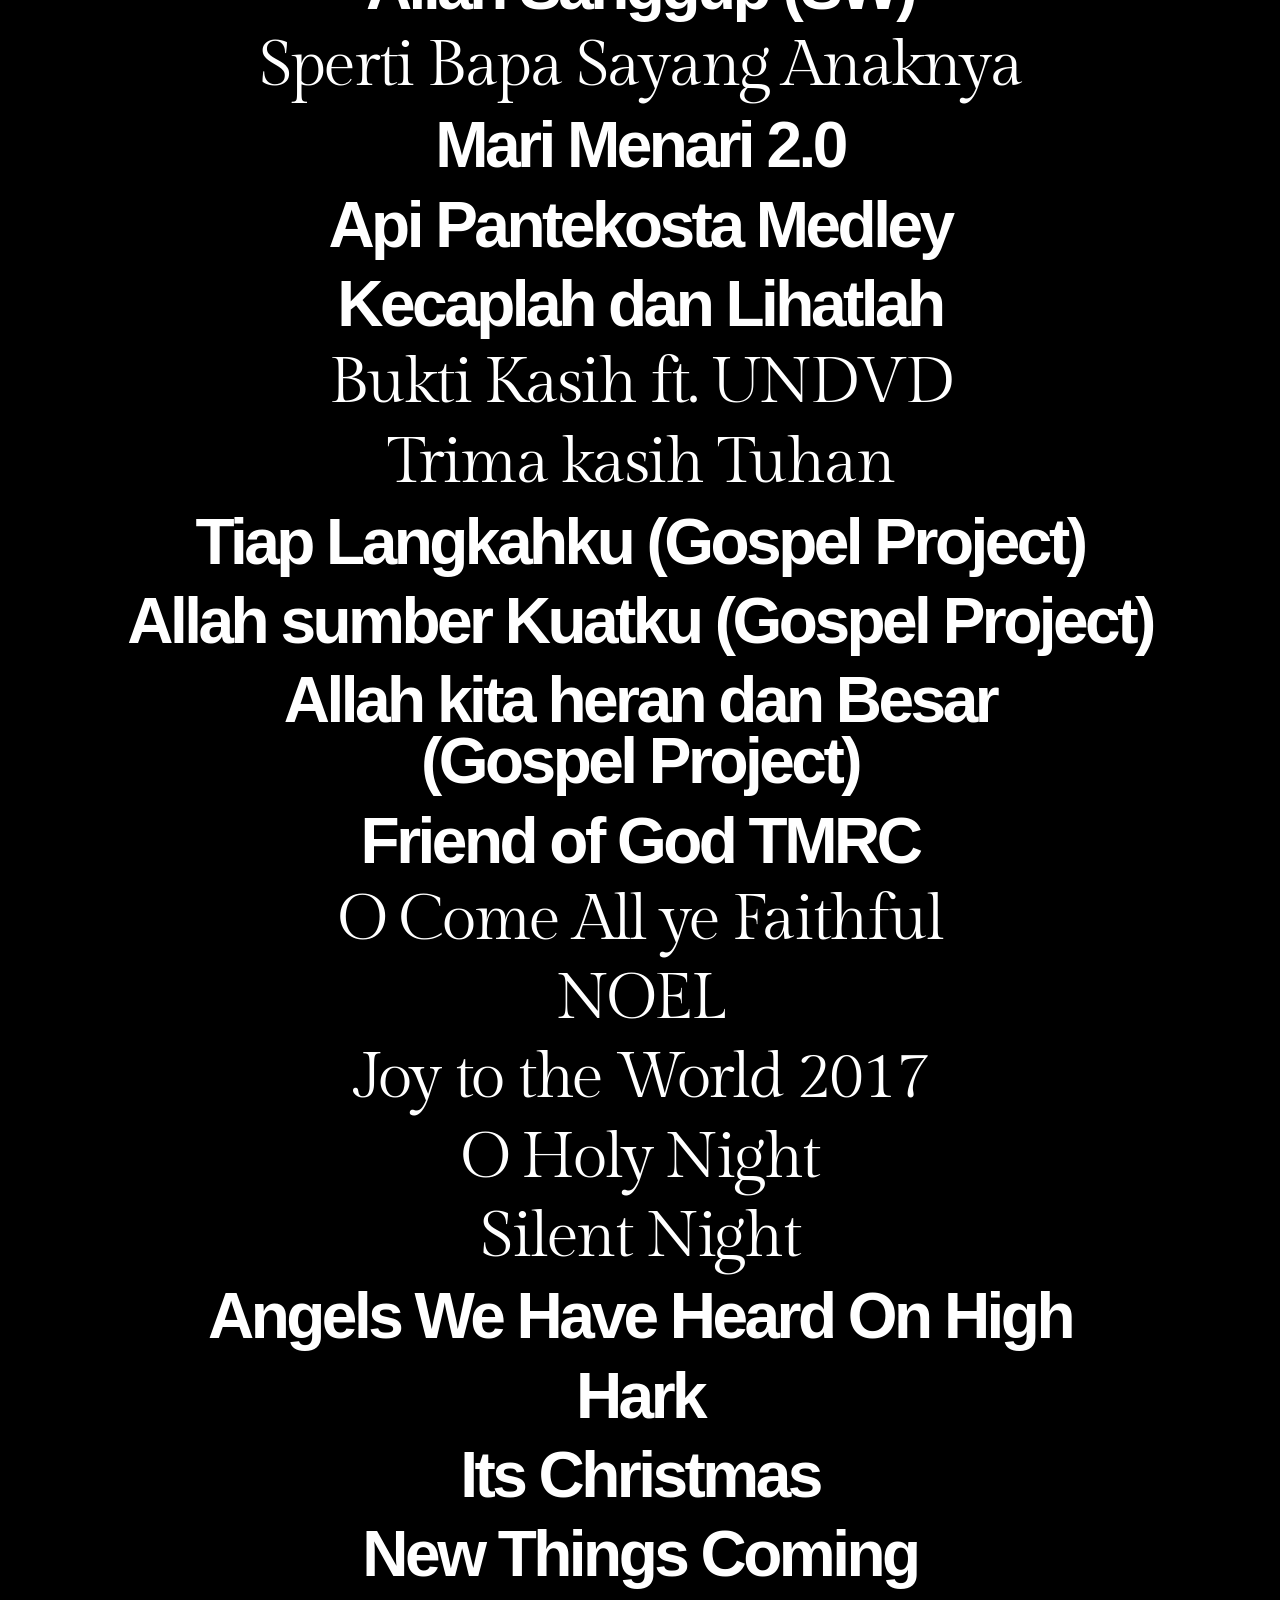
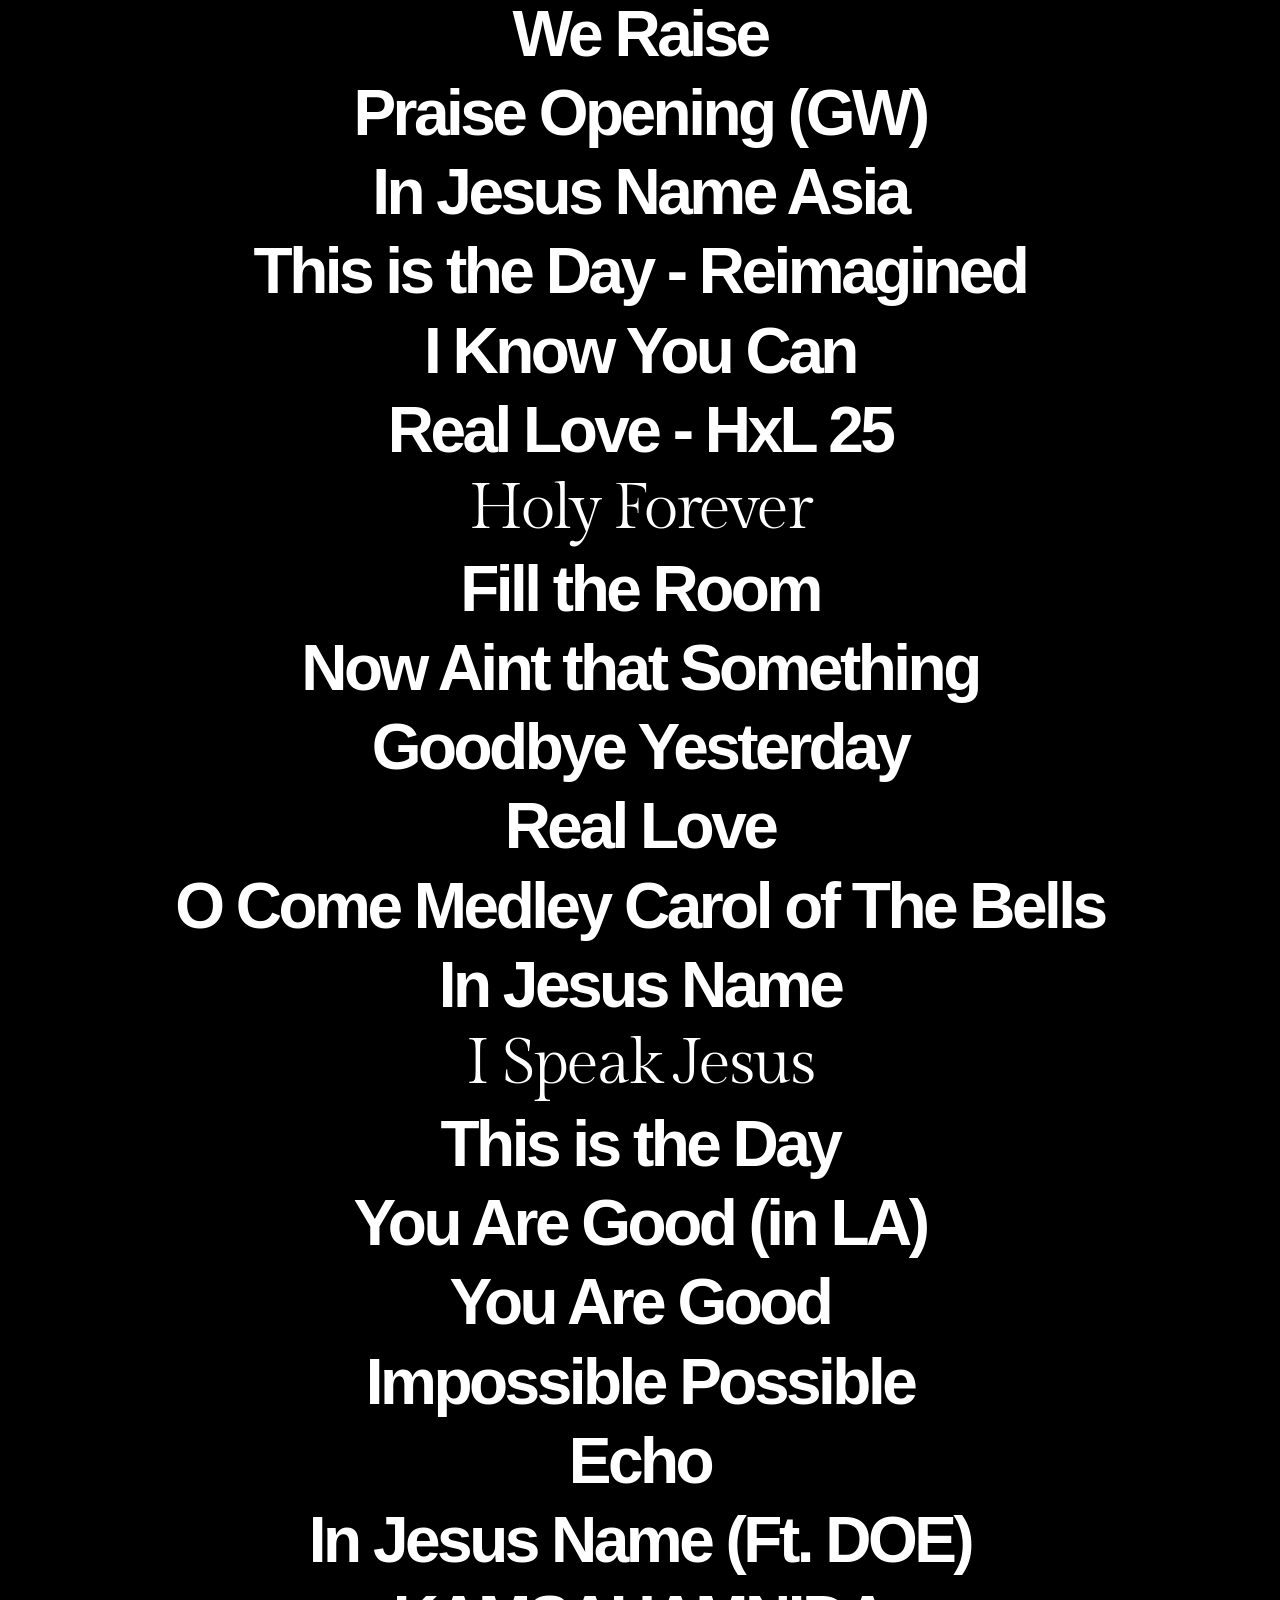
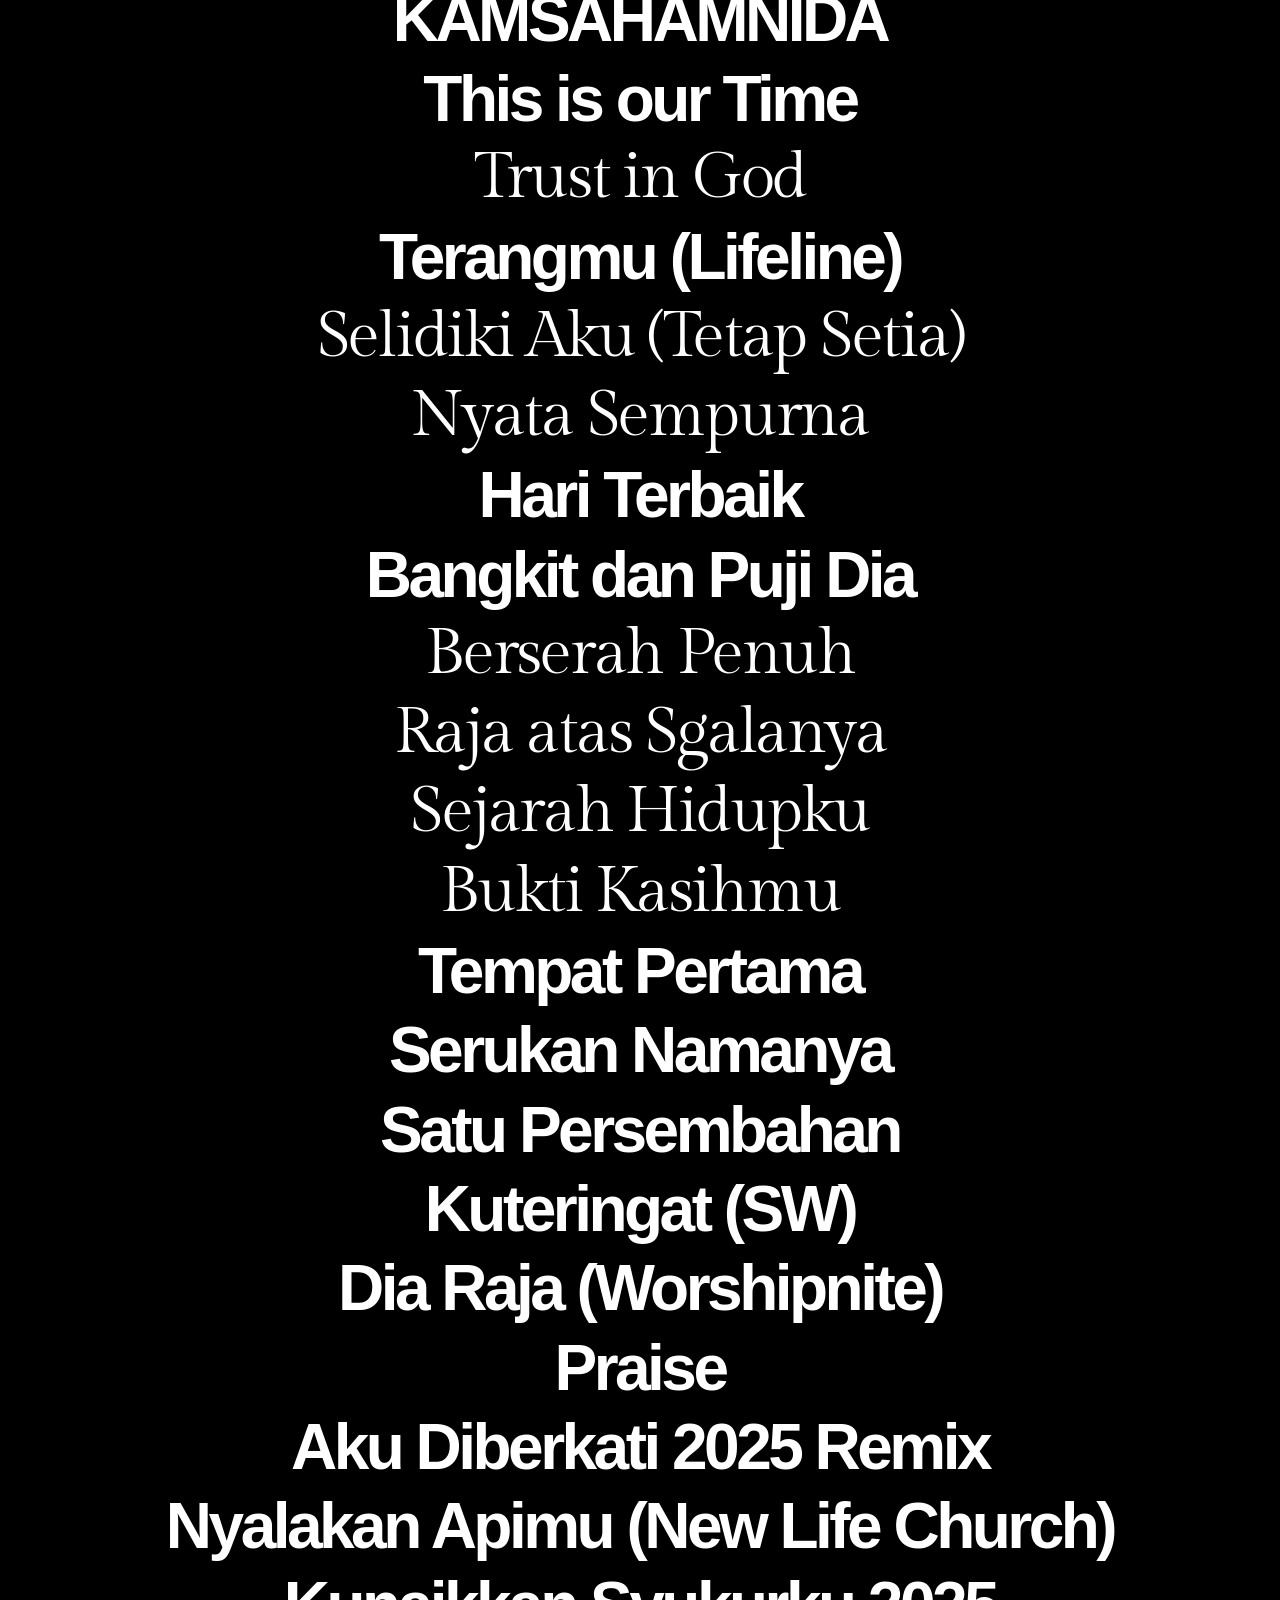
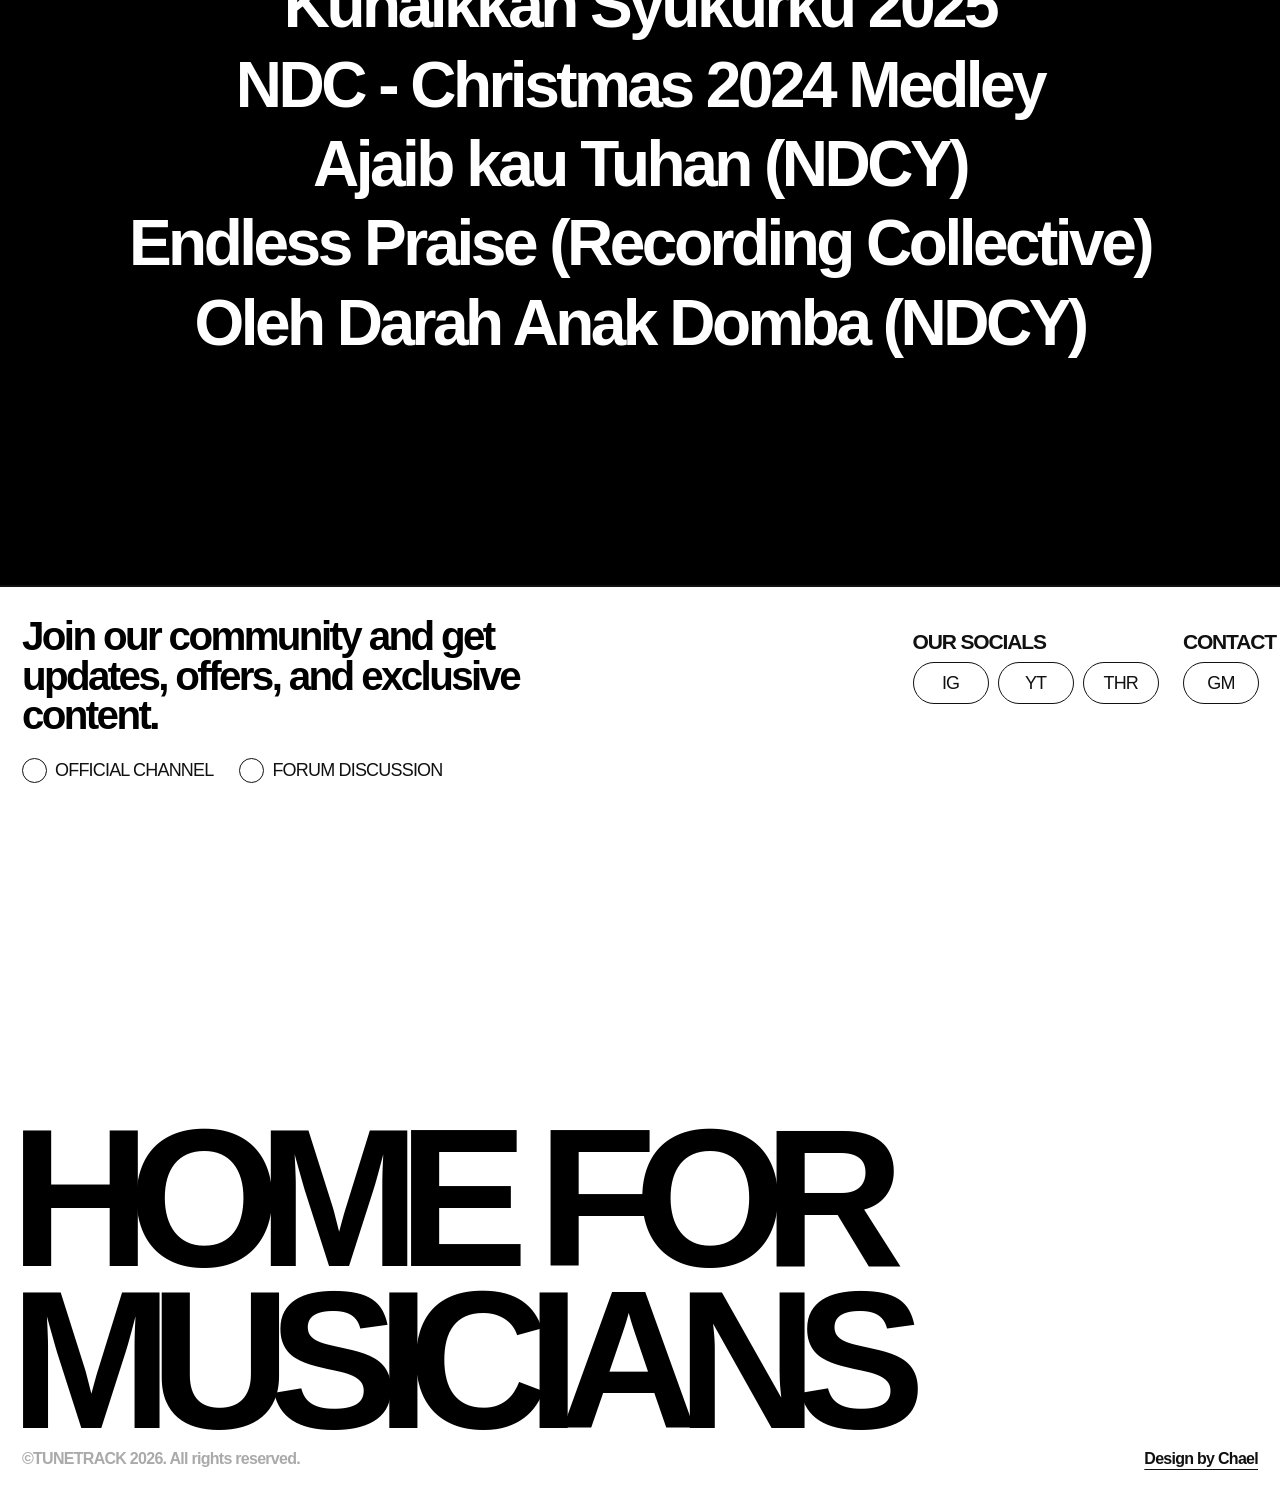
==== commit 56561ae0: "Add files via upload" ====
--- a/tunetrack/index.html
+++ b/tunetrack/index.html
@@ -870,9 +870,9 @@
                  aria-label="Main navigation">
 
                 <a href="index.html">HOME</a>
+                <a href="catalog-tntsco.html" style="font-weight: 600;">OUR CATALOG©</a>
                 <a href="blog-list.html" >PAPERS</a>
                 <a href="contactus.html">CONTACT</a>
-                <a href="https://www.instagram.com/chaeldavs/" target="_blank" rel="noopener noreferrer" style="font-weight: 600;">DESIGNED BY CHAEL©</a>
 
             </nav>
 
